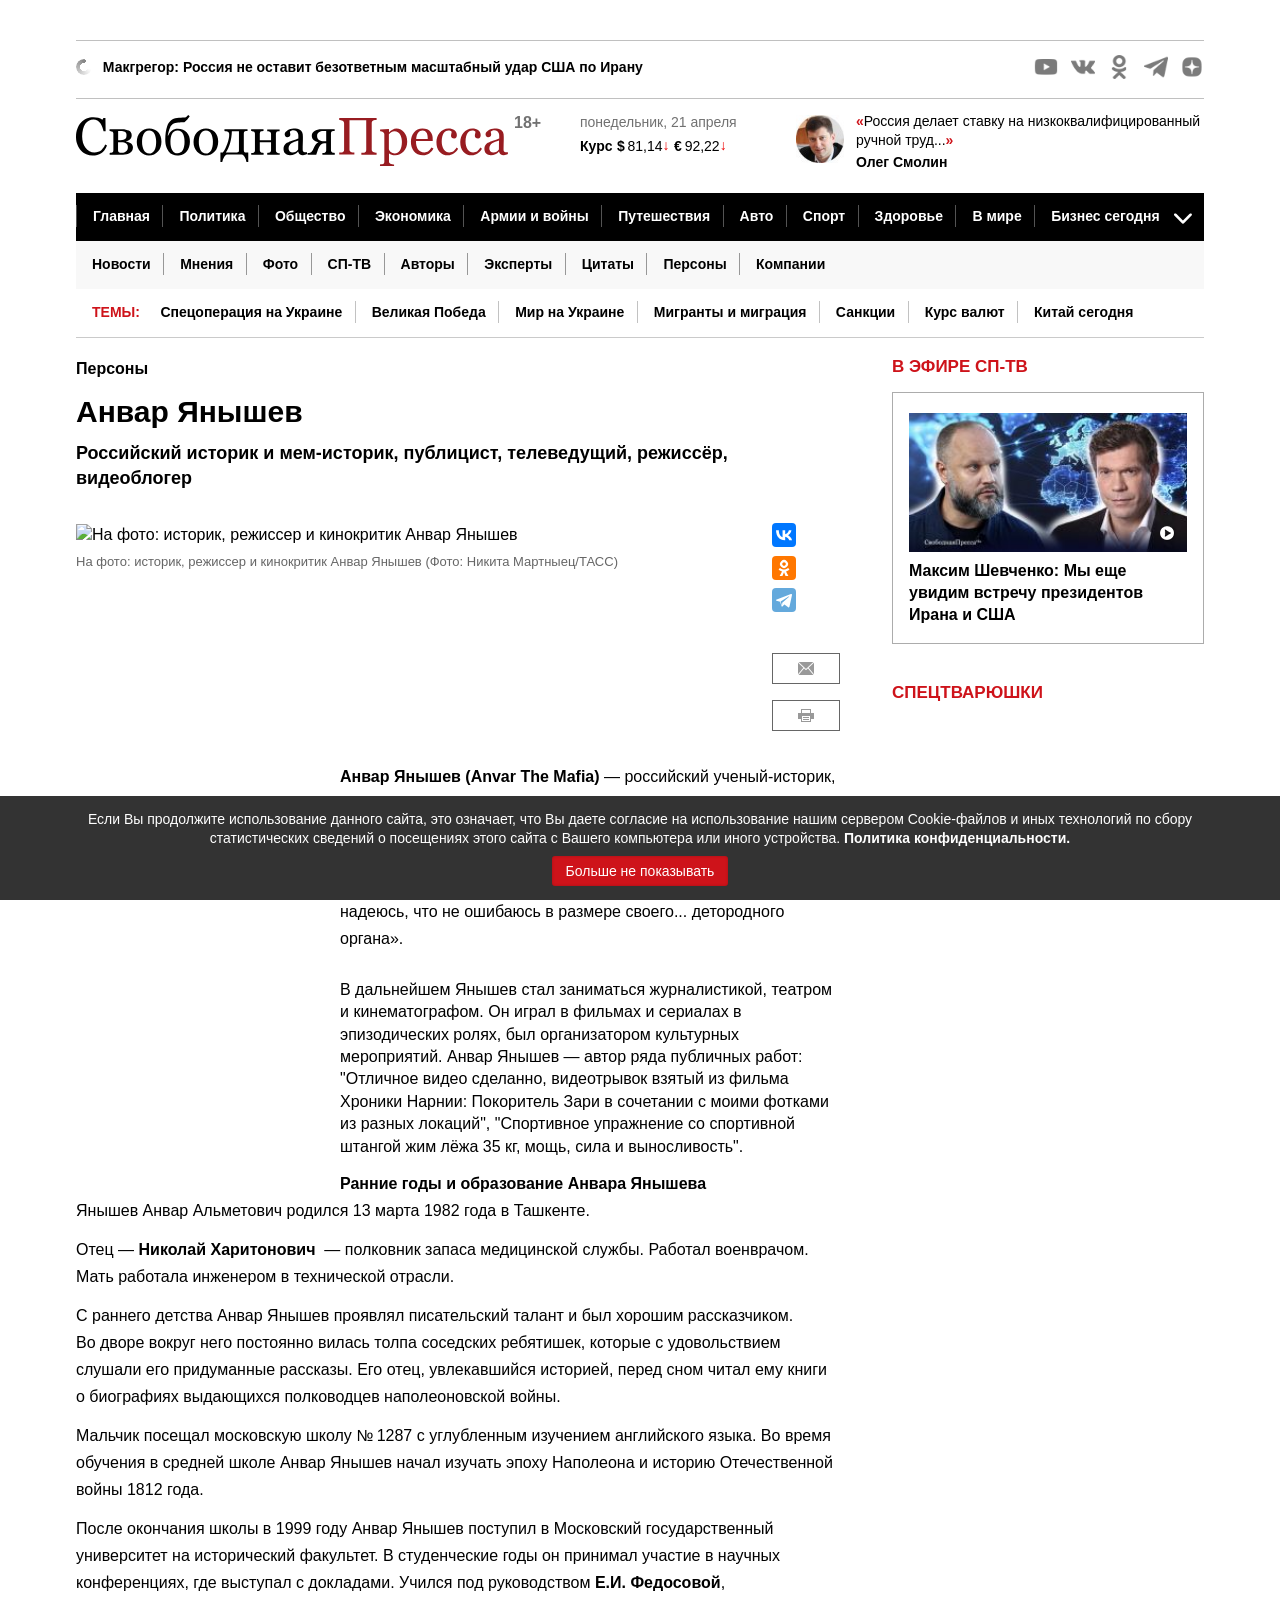
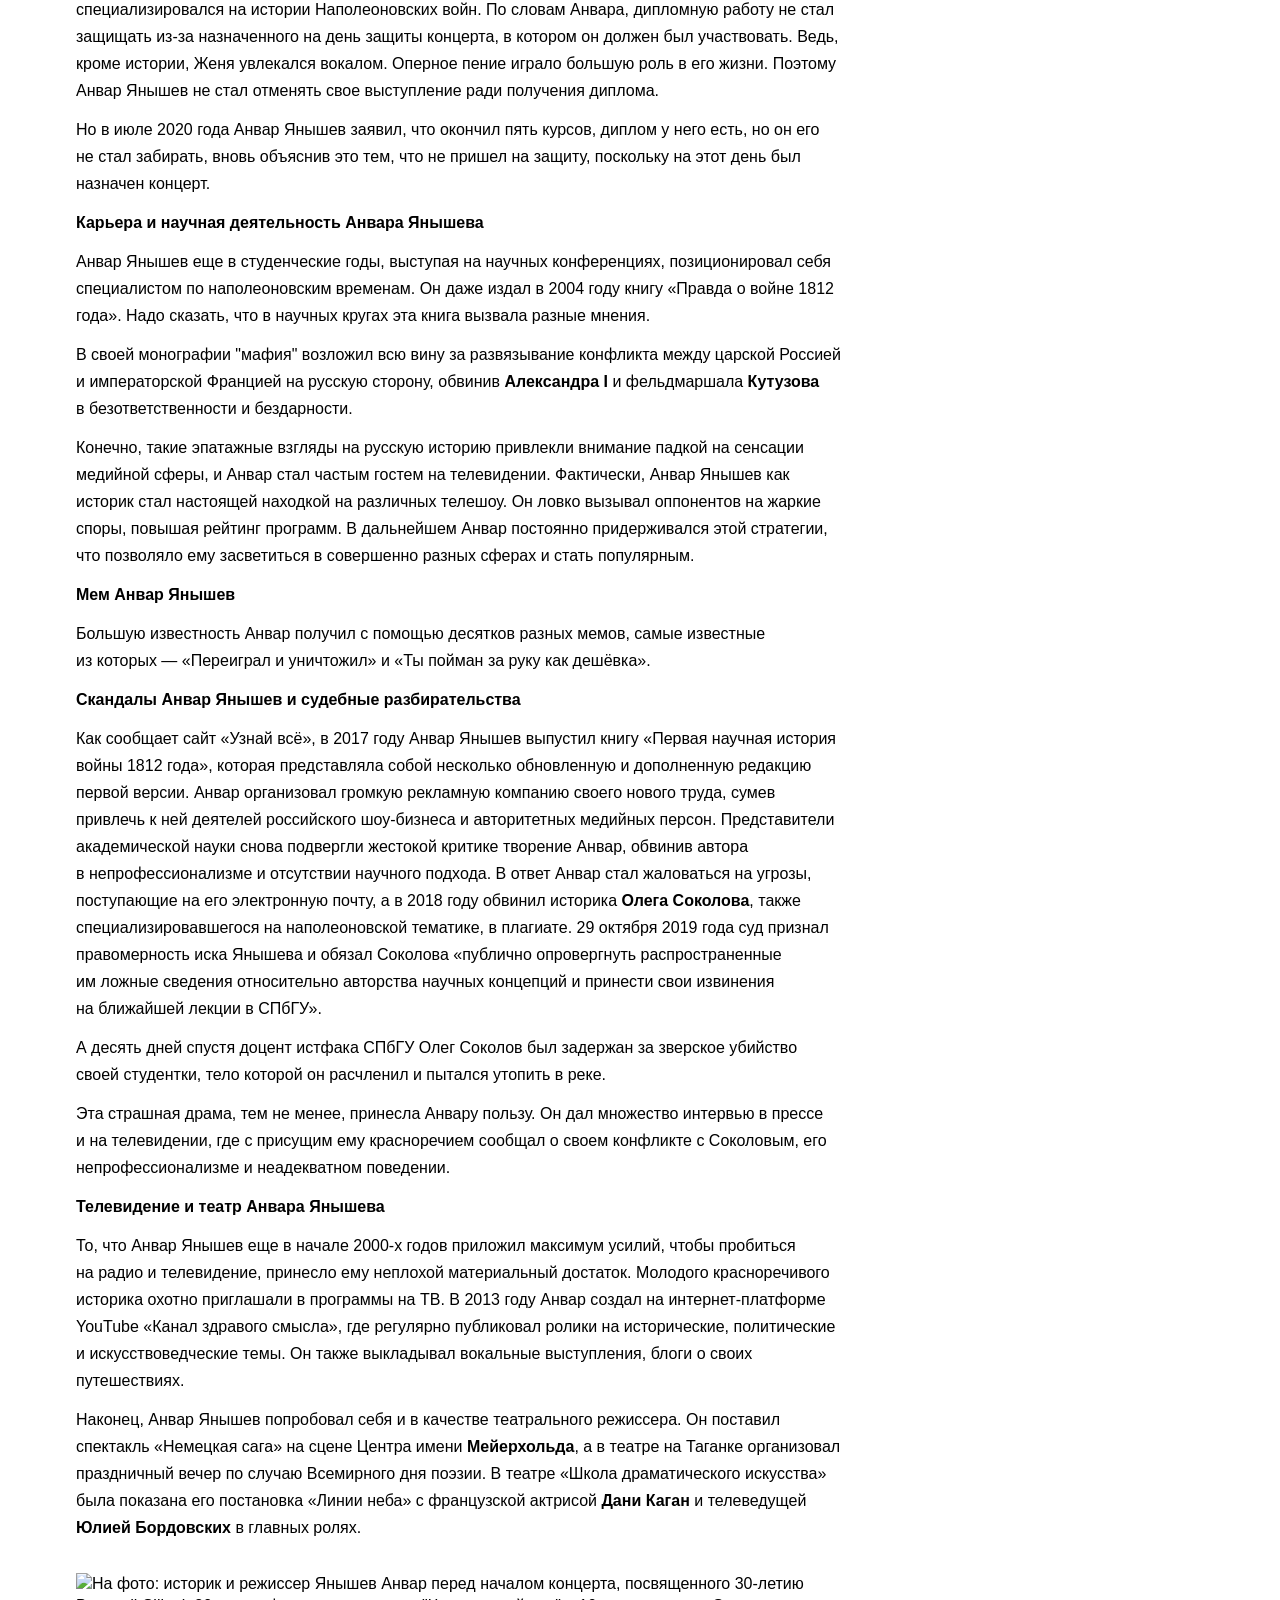
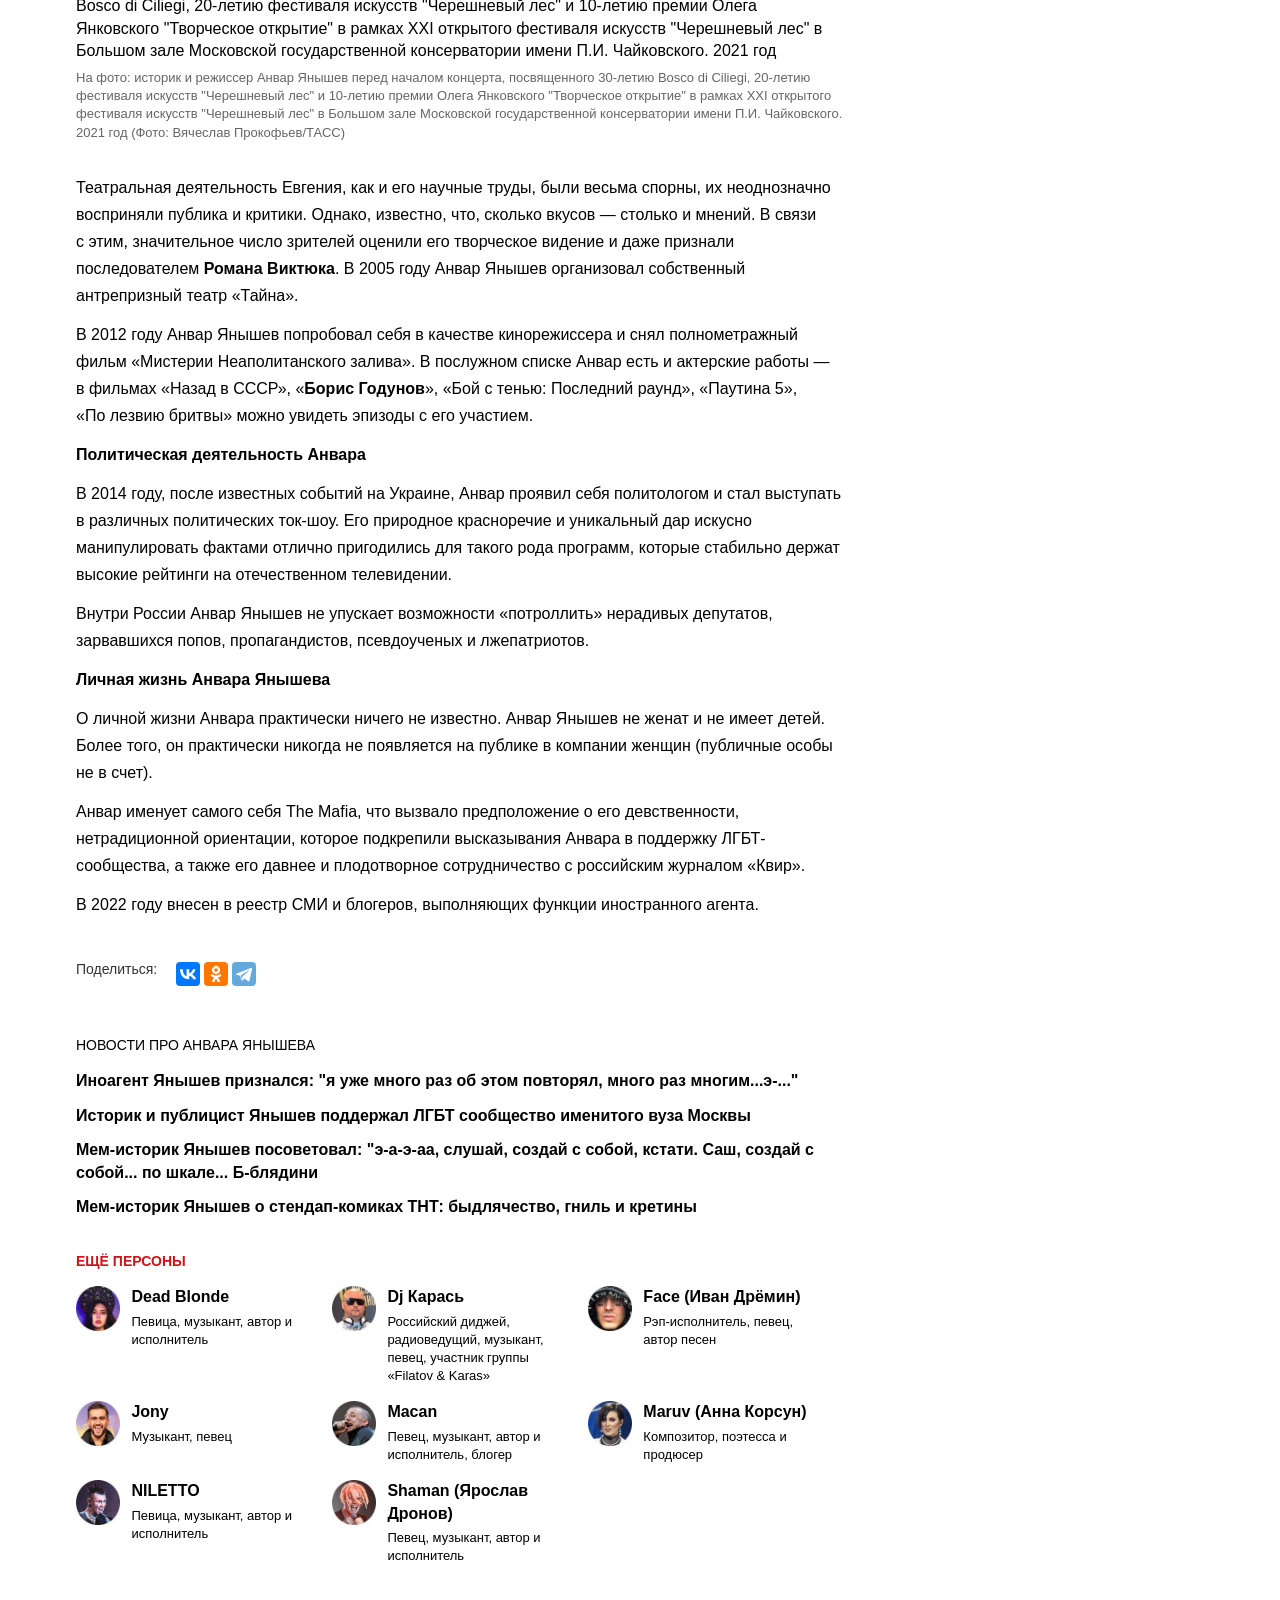
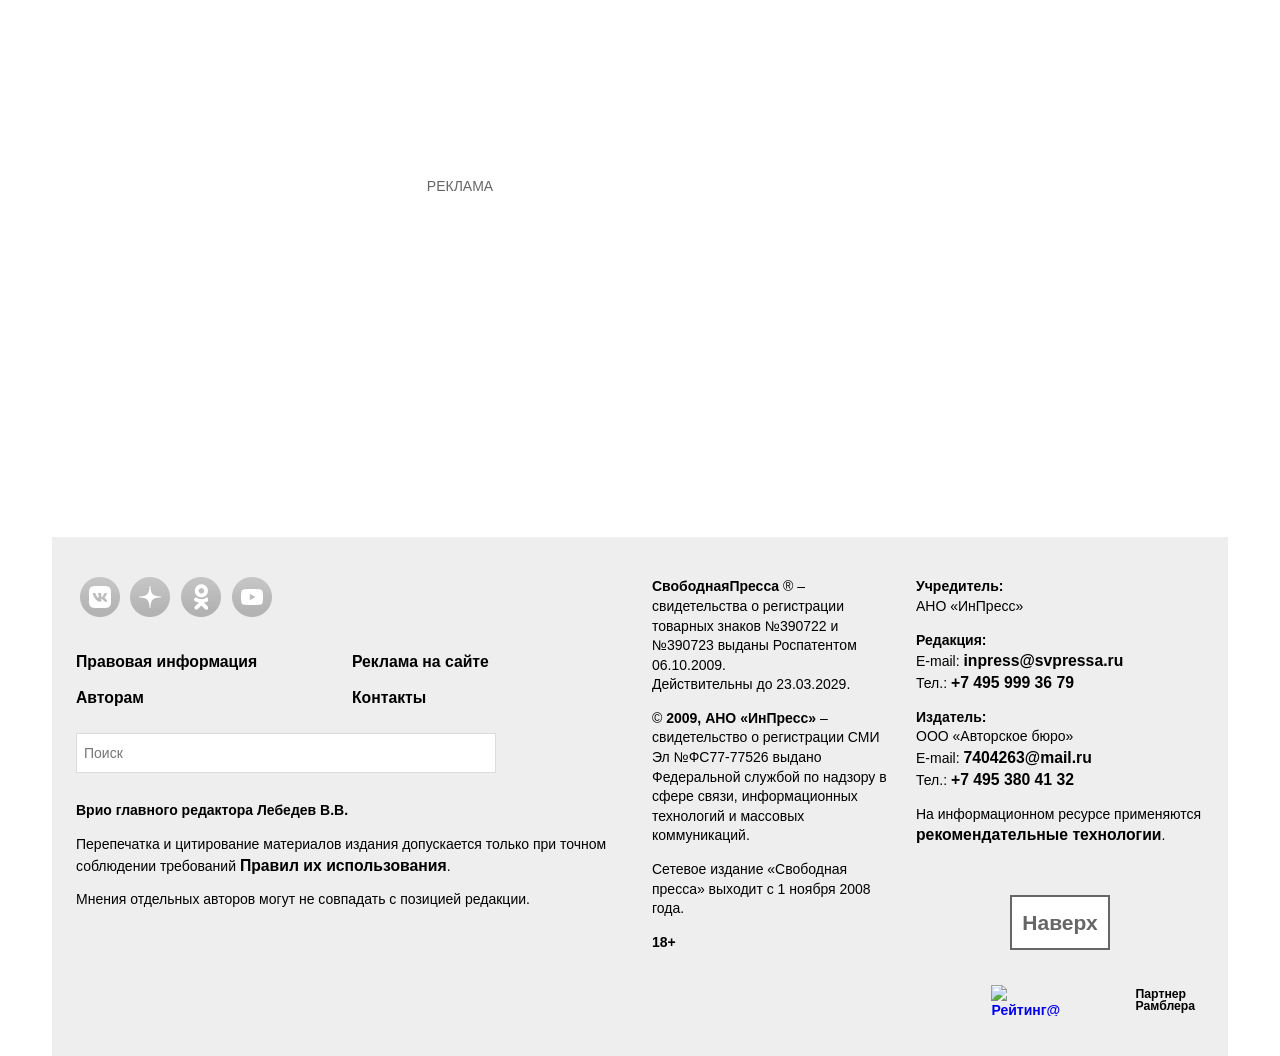
==== my-stile/index.html @ b242d78a "Исправил структуру для GitHub Pages" ====
<!DOCTYPE html>

<html lang="ru">
<head>
    <meta charset="UTF-8">
    <meta name="viewport" content="width=device-width, initial-scale=1.0">
    <meta http-equiv="x-ua-compatible" content="ie=edge">
    <title>Анвар Янышев биография. Биография Анвар Янышев. Личная жизнь Анвар Янышев - Свободная Пресса</title>
    <meta name="viewport" content="width=device-width, initial-scale=1">
    <meta name="description" content="Биография и подробности личной жизни Анвара Янышева">
                    
    
        <meta property="og:url" >
    <meta property="og:title" content="Анвар Янышев биография. Биография Анвар Янышев. Личная жизнь Анвар Янышев - Свободная Пресса">
    <meta property="og:description" content="Биография и подробности личной жизни Анвара Янышева">
    <meta property="og:type" content="article">
    <meta property="og:image" content="https://svpressa.ru/p/persons/3608/l-3608.jpg">
    <meta name="twitter:card" content="summary_large_image">
    <meta name="twitter:site" content="@svpressa">
    <meta name="twitter:creator" content="@svpressa">
    <meta name="twitter:title" content="Анвар Янышев биография. Биография Анвара Янышева. Личная жизнь Анвар Янышев - Свободная Пресса">
    <meta name="twitter:description" content="Биография и подробности личной жизни Анвара Янышева">
    <meta name="twitter:image" content="https://svpressa.ru/p/persons/3608/l-3608.jpg">
        
    
    <link rel="stylesheet" href="css/styles.css">
    <!--[if lt IE 9]><script src="/js/html5support.js"></script><![endif]-->


    
    
    


        <script type="text/javascript" async="" charset="utf-8" src="https://site.yandex.net/v2.0/js/all.js"></script><script async="" src="https://connect.facebook.net/en_US/fbevents.js"></script><script async="" src="https://mc.yandex.ru/metrika/tag.js"></script><script async="" src="https://abt.s3.yandex.net/expjs/latest/exp.js"></script><script async="" src="https://image.sendsay.ru/app/js/sdk/sdk.min.js" id="sendsay-sdk-script" data-account-id="svpressa" data-site-id="pl43589"></script><script type="text/javascript" async="" src="https://st.top100.ru/top100/top100.js"></script><script type="text/javascript" async="" id="topmailru-code" src="https://top-fwz1.mail.ru/js/code.js"></script><script type="text/javascript" async="" src="//smi2.ru/data/js/91655.js" charset="utf-8"></script><script type="text/javascript" async="" src="//smi2.ru/data/js/92809.js" charset="utf-8"></script><script type="application/ld+json">
        {
          "@context": "https://schema.org/",
          "@type": "BreadcrumbList",
          "itemListElement": [{
            "@type": "ListItem",
            "position": 1,
            "name": "Главная",
            "item": "https://svpressa.ru/"
          },
                    
          {
            "@type": "ListItem",
            "position": 2,
            "name": "Анвар Янышев"
          }
          ]
        }
    </script>
    


    


    

    <script src="/js/picturefill.min.js?v=1463063015000" async=""></script>

    

    
    
    <script async="" type="text/javascript" src="//s.luxcdn.com/t/229664/360_light.js"></script>
    


    
        <!-- Global site tag (gtag.js) - Google Analytics -->
    <script async="" src="https://www.googletagmanager.com/gtag/js?id=UA-9256173-1"></script>
    <script>
      window.dataLayer = window.dataLayer || [];
      function gtag(){dataLayer.push(arguments);}
      gtag('js', new Date());
      gtag('config', 'UA-9256173-1');
    </script>
    


    
 <!-- Google tag (gtag.js) -->
<script async="" src="https://www.googletagmanager.com/gtag/js?id=G-LMBRBRHVH6"></script>
<script>
window.dataLayer = window.dataLayer || [];
function gtag(){dataLayer.push(arguments);}
gtag('js', new Date());
gtag('config', 'G-LMBRBRHVH6');
</script>
    



    
            <meta property="relap:article" content="false">
        

    
    
    <link rel="icon" type="image/png" href="/favicon-16x16.png?v=1471426270000" sizes="16x16">
    <link rel="icon" type="image/png" href="/favicon-32x32.png?v=1471426270000" sizes="32x32">
    <link rel="icon" type="image/png" href="/favicon-96x96.png?v=1471426270000" sizes="96x96">






<style>
@media (max-width: 480px) {

#adfox_154334798986441917 {
    display:block;
clear:both;
    padding-top:1em;
}

#yandex-vh {
    height:250px;
}

/*#adfox_149382238558383135,*/
#adfox_166074206548625200 {
    height:120px;
}

#adfox_157321318210373358 {
    height:300px;
}

#adfox_150347518061173214 {
    height:350px;
}

#adfox_152483132227926856 {
    height:350px;
}

#adfox_152112464784545018 {
    height:480px;
}


#adfox_152967455873041513 {
    height:750px;
}

#adfox_149805505100184850 {
    height:600px;
}

#adfox_158576435130642108,
#adfox_158652806112888988,
#adfox_158944708604245095 {
    height:120px;
}

#adfox_149684398997947462,
#adfox_1481729649585323 {
    height:400px;
    width:250px;
}

#adfox_166074206548625200,
/*#adfox_149382238558383135,*/
#adfox_152483132227926856,
#adfox_150347518061173214,
#adfox_152112464784545018,
#adfox_157321318210373358,
#adfox_152967455873041513,
#adfox_149805505100184850,
#adfox_158576435130642108,
#adfox_158652806112888988,
#adfox_158944708604245095,
#adfox_149684398997947462,
#adfox_1481729649585323
{
    display:block;
    background-color: #fff;
    padding:0;
    position: relative;
}

/*#adfox_166074206548625200::before,*/
/*#adfox_149382238558383135::before,*/
#adfox_152483132227926856::before,
#adfox_150347518061173214::before,
#adfox_152112464784545018::before,
#adfox_157321318210373358::before,
#adfox_152967455873041513::before,
#adfox_149805505100184850::before,
/*#adfox_158576435130642108::before,*/
/*#adfox_158652806112888988::before,*/
/*#adfox_158944708604245095::before,*/
#adfox_149684398997947462::before,
#adfox_1481729649585323::before
{
    content: "РЕКЛАМА";
    color:#666;
    font-size:14px;
    font-weight: normal;
    left: 50%;
    position: absolute;
    top: 50%;
    transform: translate(-50%, -50%);
    text-align: center;
    z-index:0;
}

}


@media (min-width: 481px) {

    #yandex-vh {
    height:450px;
}

#adfox_1481729326681014,
#adfox_158531307548162957  {
    width:300px;
    height:300px;
}

#adfox_150347518061173214 {
    height:450px;
}

#adfox_152112464784545018 {
    height:480px;
}



#adfox_157321318210373358 {
    height:340px;
}

/*
#adfox_1482230651395507 {
    height:200px;
}
*/
/*
#adfox_1481729254647214 {
    height:90px;
    width:728px;
}
*/

#adfox_1481729521474783,
#adfox_149684398997947462,
#adfox_1481729649585323 {
    height:400px;
    width:240px;
}


#adfox_1481729389686235 {
    width:300px;
    height:600px;
}

#adfox_152967466817766424 {
    height:300px;
}

#adfox_151671785189981641 {
    height:140px;
}

#adfox_166074199840271027 {
        height:120px;
}

#adfox_166074199840271027,
#adfox_150347518061173214,
#adfox_152112464784545018,
#adfox_157321318210373358,
/*#adfox_1482230651395507,*/
/*#adfox_1481729254647214,*/
/*#adfox_1481729521474783,*/
#adfox_152967466817766424,
/*#adfox_1481729389686235,*/
#adfox_1481729326681014,
#adfox_158531307548162957,
#adfox_149684398997947462,
#adfox_1481729649585323,
#adfox_151671785189981641 {
    display:block;
    background-color: #fff;
    padding:0;
    position: relative;
}

/*#adfox_166074199840271027::before,*/
#adfox_150347518061173214::before,
#adfox_152112464784545018::before,
#adfox_157321318210373358::before,
/*#adfox_1482230651395507::before,*/
/*#adfox_1481729254647214::before,*/
/*#adfox_1481729521474783::before,*/
#adfox_152967466817766424::before,
/*#adfox_1481729389686235::before,*/
#adfox_1481729326681014::before,
#adfox_158531307548162957::before,
#adfox_149684398997947462::before,
/*#adfox_151671785189981641::before,*/
#adfox_1481729649585323::before
 {
    content: "РЕКЛАМА";
    color:#666;
    font-size:14px;
    font-weight: normal;
    left: 50%;
    position: absolute;
    top: 50%;
    transform: translate(-50%, -50%);
    text-align: center;
    z-index:0;
}

/*
#adfox_1482230651395507::before {
    top: 11%;
}
*/

    #adfox_15132575496764270_149097,
    #adfox_15132575496764270_149068 {

    }

}


div.sendsay-checkbox {
margin-bottom: -1.75em;
}

div.sendsay-checkbox label {
font-size: 12px;
color:#666;
}

div.sendsay-image {
max-width:44px;
position:absolute;
}

div.sendsay-image + div.sendsay-text {
height: 4em;
padding-top: 1em;
}

div.sendsay-popup {
width:auto !important;
}

</style>


<script type="text/javascript" async="" src="https://vk.com/js/api/openapi.js?168"></script><style type="text/css">.ya-share2,.ya-share2 *{line-height:normal}.ya-share2 :link:hover,.ya-share2 :visited:hover{color:#000 !important}.ya-share2 input{color:inherit;font:inherit;margin:0;line-height:normal}.ya-share2__messenger-frame{display:none}.ya-share2__container.ya-share2__container_color-scheme_blackwhite .ya-share2__badge,.ya-share2__container.ya-share2__container_color-scheme_blackwhite .ya-share2__mobile-popup-badge{background-color:#000}.ya-share2__container.ya-share2__container_color-scheme_whiteblack .ya-share2__badge,.ya-share2__container.ya-share2__container_color-scheme_whiteblack .ya-share2__mobile-popup-badge{background-color:#fff}.ya-share2__container.ya-share2__container_color-scheme_whiteblack .ya-share2__popup-body .ya-share2__mobile-popup-badge{background-color:#f2f2f2}.ya-share2__container_shape_round .ya-share2__badge{border-radius:50px}.ya-share2__container_shape_round .ya-share2__icon{background-position:center}.ya-share2__container_size_l{font-size:20px}.ya-share2__container_size_l .ya-share2__badge .ya-share2__icon{height:48px;width:48px;background-size:48px 48px}.ya-share2__container_shape_round.ya-share2__container_size_l .ya-share2__badge .ya-share2__icon:not(.ya-share2__icon_messenger-contact):not(.ya-share2__icon_more):not(.ya-share2__icon_copy){background-size:40px 40px}.ya-share2__container_size_l .ya-share2__item_copy .ya-share2__icon_copy,.ya-share2__container_size_l .ya-share2__item_more .ya-share2__icon_more{background-size:32px 32px}.ya-share2__container_size_l .ya-share2__title{line-height:48px}.ya-share2__container_size_l .ya-share2__badge + .ya-share2__title{margin-left:16px}.ya-share2__container_size_l .ya-share2__popup:not(.ya-share2__popup_mobile){border-radius:16px;box-shadow:0 16px 48px rgba(0,0,0,0.18),0 0 8px rgba(0,0,0,0.1)}.ya-share2__container_size_l .ya-share2__popup:not(.ya-share2__popup_mobile) .ya-share2__item,.ya-share2__container_size_l.ya-share2__container_as-popup .ya-share2__item{padding:2px 16px}.ya-share2__container_size_l .ya-share2__popup:not(.ya-share2__popup_mobile) > :first-child:not(:empty),.ya-share2__container_size_l.ya-share2__container_as-popup > :first-child:not(:empty),.ya-share2__container_size_l .ya-share2__popup:not(.ya-share2__popup_mobile) > :first-child:empty + :last-child:not(:empty):not(.ya-share2__copied-tooltip),.ya-share2__container_size_l.ya-share2__container_as-popup > :first-child:empty + :last-child:not(:empty):not(.ya-share2__copied-tooltip){padding-top:8px}.ya-share2__container_size_l .ya-share2__popup:not(.ya-share2__popup_mobile) > :last-child:not(:empty):not(.ya-share2__copied-tooltip),.ya-share2__container_size_l.ya-share2__container_as-popup > :last-child:not(:empty):not(.ya-share2__copied-tooltip){padding-bottom:8px}.ya-share2__container_size_l .ya-share2__popup_direction_bottom{top:56px}.ya-share2__container_size_l .ya-share2__popup_direction_top{bottom:56px}.ya-share2__container_size_l.ya-share2__container_alone .ya-share2__popup_direction_bottom,.ya-share2__container_size_l .ya-share2__item_more.ya-share2__item_has-pretty-view .ya-share2__popup_direction_bottom{top:72px}.ya-share2__container_size_l.ya-share2__container_alone .ya-share2__popup_direction_top,.ya-share2__container_size_l .ya-share2__item_more.ya-share2__item_has-pretty-view .ya-share2__popup_direction_top{bottom:72px}.ya-share2__container_size_l .ya-share2__item_more.ya-share2__item_has-pretty-view .ya-share2__link_more{padding:8px 32px 8px 16px;font-size:22px}.ya-share2__container_size_l .ya-share2__item_more.ya-share2__item_has-pretty-view .ya-share2__link_more.ya-share2__link_more-button-type_short{padding:8px;border:none;background:rgba(0,0,0,0.07)}.ya-share2__container_size_l .ya-share2__item_more.ya-share2__item_has-pretty-view .ya-share2__link_more .ya-share2__title{margin-left:6px}.ya-share2__container_size_l .ya-share2__messenger-contacts{margin-bottom:12px}.ya-share2__container_size_l .ya-share2__messenger-contacts::before{width:16px;height:16px;bottom:-7px;left:32px}.ya-share2__container_size_m{font-size:13px}.ya-share2__container_size_m .ya-share2__badge .ya-share2__icon{height:24px;width:24px;background-size:24px 24px}.ya-share2__container_shape_round.ya-share2__container_size_m .ya-share2__badge .ya-share2__icon:not(.ya-share2__icon_messenger-contact):not(.ya-share2__icon_more):not(.ya-share2__icon_copy){background-size:20px 20px}.ya-share2__container_size_m .ya-share2__item_copy .ya-share2__icon_copy,.ya-share2__container_size_m .ya-share2__item_more .ya-share2__icon_more{background-size:16px 16px}.ya-share2__container_size_m .ya-share2__title{line-height:24px}.ya-share2__container_size_m .ya-share2__badge + .ya-share2__title{margin-left:10px}.ya-share2__container_size_m .ya-share2__popup:not(.ya-share2__popup_mobile){border-radius:8px;box-shadow:0 8px 24px rgba(0,0,0,0.18),0 0 4px rgba(0,0,0,0.1)}.ya-share2__container_size_m .ya-share2__popup:not(.ya-share2__popup_mobile) .ya-share2__item,.ya-share2__container_size_m.ya-share2__container_as-popup .ya-share2__item{padding:2px 8px}.ya-share2__container_size_m .ya-share2__popup:not(.ya-share2__popup_mobile) > :first-child:not(:empty),.ya-share2__container_size_m.ya-share2__container_as-popup > :first-child:not(:empty),.ya-share2__container_size_m .ya-share2__popup:not(.ya-share2__popup_mobile) > :first-child:empty + :last-child:not(:empty):not(.ya-share2__copied-tooltip),.ya-share2__container_size_m.ya-share2__container_as-popup > :first-child:empty + :last-child:not(:empty):not(.ya-share2__copied-tooltip){padding-top:8px}.ya-share2__container_size_m .ya-share2__popup:not(.ya-share2__popup_mobile) > :last-child:not(:empty):not(.ya-share2__copied-tooltip),.ya-share2__container_size_m.ya-share2__container_as-popup > :last-child:not(:empty):not(.ya-share2__copied-tooltip){padding-bottom:8px}.ya-share2__container_size_m .ya-share2__popup_direction_bottom{top:28px}.ya-share2__container_size_m .ya-share2__popup_direction_top{bottom:28px}.ya-share2__container_size_m.ya-share2__container_alone .ya-share2__popup_direction_bottom,.ya-share2__container_size_m .ya-share2__item_more.ya-share2__item_has-pretty-view .ya-share2__popup_direction_bottom{top:36px}.ya-share2__container_size_m.ya-share2__container_alone .ya-share2__popup_direction_top,.ya-share2__container_size_m .ya-share2__item_more.ya-share2__item_has-pretty-view .ya-share2__popup_direction_top{bottom:36px}.ya-share2__container_size_m .ya-share2__item_more.ya-share2__item_has-pretty-view .ya-share2__link_more{padding:4px 16px 4px 8px;font-size:15px}.ya-share2__container_size_m .ya-share2__item_more.ya-share2__item_has-pretty-view .ya-share2__link_more.ya-share2__link_more-button-type_short{padding:4px;border:none;background:rgba(0,0,0,0.07)}.ya-share2__container_size_m .ya-share2__item_more.ya-share2__item_has-pretty-view .ya-share2__link_more .ya-share2__title{margin-left:2px}.ya-share2__container_size_m .ya-share2__messenger-contacts{margin-bottom:6px}.ya-share2__container_size_m .ya-share2__messenger-contacts::before{width:10px;height:10px;bottom:-4px;left:15px}.ya-share2__container_size_s{font-size:12px}.ya-share2__container_size_s .ya-share2__badge .ya-share2__icon{height:18px;width:18px;background-size:18px 18px}.ya-share2__container_shape_round.ya-share2__container_size_s .ya-share2__badge .ya-share2__icon:not(.ya-share2__icon_messenger-contact):not(.ya-share2__icon_more):not(.ya-share2__icon_copy){background-size:16px 16px}.ya-share2__container_size_s .ya-share2__item_copy .ya-share2__icon_copy,.ya-share2__container_size_s .ya-share2__item_more .ya-share2__icon_more{background-size:12px 12px}.ya-share2__container_size_s .ya-share2__title{line-height:18px}.ya-share2__container_size_s .ya-share2__badge + .ya-share2__title{margin-left:6px}.ya-share2__container_size_s .ya-share2__popup:not(.ya-share2__popup_mobile){border-radius:6px;box-shadow:0 6px 18px rgba(0,0,0,0.18),0 0 3px rgba(0,0,0,0.1)}.ya-share2__container_size_s .ya-share2__popup:not(.ya-share2__popup_mobile) .ya-share2__item,.ya-share2__container_size_s.ya-share2__container_as-popup .ya-share2__item{padding:2px 6px}.ya-share2__container_size_s .ya-share2__popup:not(.ya-share2__popup_mobile) > :first-child:not(:empty),.ya-share2__container_size_s.ya-share2__container_as-popup > :first-child:not(:empty),.ya-share2__container_size_s .ya-share2__popup:not(.ya-share2__popup_mobile) > :first-child:empty + :last-child:not(:empty):not(.ya-share2__copied-tooltip),.ya-share2__container_size_s.ya-share2__container_as-popup > :first-child:empty + :last-child:not(:empty):not(.ya-share2__copied-tooltip){padding-top:6px}.ya-share2__container_size_s .ya-share2__popup:not(.ya-share2__popup_mobile) > :last-child:not(:empty):not(.ya-share2__copied-tooltip),.ya-share2__container_size_s.ya-share2__container_as-popup > :last-child:not(:empty):not(.ya-share2__copied-tooltip){padding-bottom:6px}.ya-share2__container_size_s .ya-share2__popup_direction_bottom{top:21px}.ya-share2__container_size_s .ya-share2__popup_direction_top{bottom:21px}.ya-share2__container_size_s.ya-share2__container_alone .ya-share2__popup_direction_bottom,.ya-share2__container_size_s .ya-share2__item_more.ya-share2__item_has-pretty-view .ya-share2__popup_direction_bottom{top:27px}.ya-share2__container_size_s.ya-share2__container_alone .ya-share2__popup_direction_top,.ya-share2__container_size_s .ya-share2__item_more.ya-share2__item_has-pretty-view .ya-share2__popup_direction_top{bottom:27px}.ya-share2__container_size_s .ya-share2__item_more.ya-share2__item_has-pretty-view .ya-share2__link_more{padding:3px 12px 3px 6px;font-size:14px}.ya-share2__container_size_s .ya-share2__item_more.ya-share2__item_has-pretty-view .ya-share2__link_more.ya-share2__link_more-button-type_short{padding:3px;border:none;background:rgba(0,0,0,0.07)}.ya-share2__container_size_s .ya-share2__item_more.ya-share2__item_has-pretty-view .ya-share2__link_more .ya-share2__title{margin-left:1px}.ya-share2__container_size_s .ya-share2__messenger-contacts{margin-bottom:4.5px}.ya-share2__container_size_s .ya-share2__messenger-contacts::before{width:8px;height:8px;bottom:-3px;left:11px}.ya-share2__container_mobile .ya-share2__icon{background-position:center;background-repeat:no-repeat}.ya-share2__container_mobile.ya-share2__container_size_l .ya-share2__icon{height:56px;width:56px}.ya-share2__container_mobile.ya-share2__container_size_l .ya-share2__title{line-height:56px}.ya-share2__container_mobile.ya-share2__container_size_m .ya-share2__icon{height:32px;width:32px}.ya-share2__container_mobile.ya-share2__container_size_m .ya-share2__title{line-height:32px}.ya-share2__container_mobile.ya-share2__container_size_s .ya-share2__icon{height:24px;width:24px}.ya-share2__container_mobile.ya-share2__container_size_s .ya-share2__title{line-height:24px}.ya-share2__list.ya-share2__list_direction_horizontal{margin-top:-2px}.ya-share2__list.ya-share2__list_direction_horizontal > .ya-share2__item{display:inline-block;vertical-align:top;padding:0;margin:2px 4px 0 0}.ya-share2__list.ya-share2__list_direction_horizontal > .ya-share2__item:last-child{margin-right:0}.ya-share2__list.ya-share2__list_direction_horizontal > .ya-share2__item > .ya-share2__link > .ya-share2__title{display:none}.ya-share2__list.ya-share2__list_direction_vertical > .ya-share2__item{display:block;margin:4px 0}.ya-share2__list.ya-share2__list_direction_vertical > .ya-share2__item:first-child{margin-top:0}.ya-share2__list.ya-share2__list_direction_vertical > .ya-share2__item:last-child{margin-bottom:0}.ya-share2__popup{position:absolute;display:none;z-index:9999;background-color:#fff}.ya-share2__popup_visible{display:block}.ya-share2__popup_direction_auto{visibility:hidden}.ya-share2__popup_direction_bottom,.ya-share2__popup_direction_top{visibility:visible}.ya-share2__popup_list-direction_horizontal{right:0}.ya-share2__popup_list-direction_vertical{left:0}.ya-share2__popup_x-direction_left{right:0;left:auto}.ya-share2__popup_x-direction_right{left:0;right:auto}.ya-share2__popup,.ya-share2__container_as-popup{text-align:left}.ya-share2__popup .ya-share2__list .ya-share2__item,.ya-share2__popup .ya-share2__messenger-contacts-list_desktop .ya-share2__item,.ya-share2__container_as-popup .ya-share2__list .ya-share2__item,.ya-share2__container_as-popup .ya-share2__messenger-contacts-list_desktop .ya-share2__item{margin:0}.ya-share2__popup .ya-share2__list .ya-share2__item:hover,.ya-share2__popup .ya-share2__messenger-contacts-list_desktop .ya-share2__item:hover,.ya-share2__container_as-popup .ya-share2__list .ya-share2__item:hover,.ya-share2__container_as-popup .ya-share2__messenger-contacts-list_desktop .ya-share2__item:hover,.ya-share2__popup .ya-share2__list .ya-share2__item:focus,.ya-share2__popup .ya-share2__messenger-contacts-list_desktop .ya-share2__item:focus,.ya-share2__container_as-popup .ya-share2__list .ya-share2__item:focus,.ya-share2__container_as-popup .ya-share2__messenger-contacts-list_desktop .ya-share2__item:focus{background:rgba(0,0,0,0.03)}.ya-share2__popup .ya-share2__list .ya-share2__item:active,.ya-share2__popup .ya-share2__messenger-contacts-list_desktop .ya-share2__item:active,.ya-share2__container_as-popup .ya-share2__list .ya-share2__item:active,.ya-share2__container_as-popup .ya-share2__messenger-contacts-list_desktop .ya-share2__item:active{background:rgba(0,0,0,0.05)}.ya-share2__popup .ya-share2__list .ya-share2__item:hover,.ya-share2__popup .ya-share2__messenger-contacts-list_desktop .ya-share2__item:hover,.ya-share2__container_as-popup .ya-share2__list .ya-share2__item:hover,.ya-share2__container_as-popup .ya-share2__messenger-contacts-list_desktop .ya-share2__item:hover,.ya-share2__popup .ya-share2__list .ya-share2__item:focus,.ya-share2__popup .ya-share2__messenger-contacts-list_desktop .ya-share2__item:focus,.ya-share2__container_as-popup .ya-share2__list .ya-share2__item:focus,.ya-share2__container_as-popup .ya-share2__messenger-contacts-list_desktop .ya-share2__item:focus,.ya-share2__popup .ya-share2__list .ya-share2__item:active,.ya-share2__popup .ya-share2__messenger-contacts-list_desktop .ya-share2__item:active,.ya-share2__container_as-popup .ya-share2__list .ya-share2__item:active,.ya-share2__container_as-popup .ya-share2__messenger-contacts-list_desktop .ya-share2__item:active{opacity:1}.ya-share2__container_color-scheme_whiteblack.ya-share2__popup .ya-share2__list .ya-share2__item:hover .ya-share2__badge,.ya-share2__container_color-scheme_whiteblack.ya-share2__popup .ya-share2__messenger-contacts-list_desktop .ya-share2__item:hover .ya-share2__badge,.ya-share2__container_color-scheme_whiteblack.ya-share2__container_as-popup .ya-share2__list .ya-share2__item:hover .ya-share2__badge,.ya-share2__container_color-scheme_whiteblack.ya-share2__container_as-popup .ya-share2__messenger-contacts-list_desktop .ya-share2__item:hover .ya-share2__badge,.ya-share2__container_color-scheme_whiteblack.ya-share2__popup .ya-share2__list .ya-share2__item:focus .ya-share2__badge,.ya-share2__container_color-scheme_whiteblack.ya-share2__popup .ya-share2__messenger-contacts-list_desktop .ya-share2__item:focus .ya-share2__badge,.ya-share2__container_color-scheme_whiteblack.ya-share2__container_as-popup .ya-share2__list .ya-share2__item:focus .ya-share2__badge,.ya-share2__container_color-scheme_whiteblack.ya-share2__container_as-popup .ya-share2__messenger-contacts-list_desktop .ya-share2__item:focus .ya-share2__badge,.ya-share2__container_color-scheme_whiteblack.ya-share2__popup .ya-share2__list .ya-share2__item:active .ya-share2__badge,.ya-share2__container_color-scheme_whiteblack.ya-share2__popup .ya-share2__messenger-contacts-list_desktop .ya-share2__item:active .ya-share2__badge,.ya-share2__container_color-scheme_whiteblack.ya-share2__container_as-popup .ya-share2__list .ya-share2__item:active .ya-share2__badge,.ya-share2__container_color-scheme_whiteblack.ya-share2__container_as-popup .ya-share2__messenger-contacts-list_desktop .ya-share2__item:active .ya-share2__badge,.ya-share2__container_color-scheme_normal.ya-share2__popup .ya-share2__list .ya-share2__item:hover.ya-share2__item_copy .ya-share2__badge,.ya-share2__container_color-scheme_normal.ya-share2__popup .ya-share2__messenger-contacts-list_desktop .ya-share2__item:hover.ya-share2__item_copy .ya-share2__badge,.ya-share2__container_color-scheme_normal.ya-share2__container_as-popup .ya-share2__list .ya-share2__item:hover.ya-share2__item_copy .ya-share2__badge,.ya-share2__container_color-scheme_normal.ya-share2__container_as-popup .ya-share2__messenger-contacts-list_desktop .ya-share2__item:hover.ya-share2__item_copy .ya-share2__badge,.ya-share2__container_color-scheme_normal.ya-share2__popup .ya-share2__list .ya-share2__item:focus.ya-share2__item_copy .ya-share2__badge,.ya-share2__container_color-scheme_normal.ya-share2__popup .ya-share2__messenger-contacts-list_desktop .ya-share2__item:focus.ya-share2__item_copy .ya-share2__badge,.ya-share2__container_color-scheme_normal.ya-share2__container_as-popup .ya-share2__list .ya-share2__item:focus.ya-share2__item_copy .ya-share2__badge,.ya-share2__container_color-scheme_normal.ya-share2__container_as-popup .ya-share2__messenger-contacts-list_desktop .ya-share2__item:focus.ya-share2__item_copy .ya-share2__badge,.ya-share2__container_color-scheme_normal.ya-share2__popup .ya-share2__list .ya-share2__item:active.ya-share2__item_copy .ya-share2__badge,.ya-share2__container_color-scheme_normal.ya-share2__popup .ya-share2__messenger-contacts-list_desktop .ya-share2__item:active.ya-share2__item_copy .ya-share2__badge,.ya-share2__container_color-scheme_normal.ya-share2__container_as-popup .ya-share2__list .ya-share2__item:active.ya-share2__item_copy .ya-share2__badge,.ya-share2__container_color-scheme_normal.ya-share2__container_as-popup .ya-share2__messenger-contacts-list_desktop .ya-share2__item:active.ya-share2__item_copy .ya-share2__badge{background:transparent}.ya-share2__container .ya-share2__messenger-contacts_desktop{background-color:#f5f5f5;position:relative}.ya-share2__container .ya-share2__messenger-contacts_desktop:empty{display:none}.ya-share2__container .ya-share2__messenger-contacts_desktop::before{content:'';transform:rotate(45deg);position:absolute;background-color:#f5f5f5}.ya-share2__container .ya-share2__messenger-contacts_desktop .ya-share2__messenger-contacts-list{margin:0;padding-left:0}.ya-share2__container .ya-share2__messenger-contacts_desktop .ya-share2__item{display:block}.ya-share2__container .ya-share2__messenger-contacts_desktop .ya-share2__badge{background:none}.ya-share2__container .ya-share2__messenger-contacts_desktop .ya-share2__icon{border-radius:50px}.ya-share2__container .ya-share2__messenger-contacts_desktop + .ya-share2__list{display:block}.ya-share2__container.ya-share2__container_mobile .ya-share2__scroll-hider{height:97px;overflow:hidden;padding-bottom:16px}.ya-share2__container.ya-share2__container_mobile .ya-share2__scroll-hider .ya-share2__messenger-contacts_mobile{overflow-x:scroll}.ya-share2__container.ya-share2__container_mobile .ya-share2__scroll-hider .ya-share2__messenger-contacts_mobile:empty{display:none}.ya-share2__container.ya-share2__container_mobile .ya-share2__scroll-hider .ya-share2__messenger-contacts_mobile .ya-share2__messenger-contacts-list{white-space:nowrap;height:97px}.ya-share2__container.ya-share2__container_mobile .ya-share2__scroll-hider + .ya-share2__header{border-top:1px solid rgba(0,0,0,0.1)}.ya-share2__container.ya-share2__container_mobile .ya-share2__scroll-hider ~ .ya-share2__scroll-hider .ya-share2__popup-tile-wrapper{overflow-x:scroll}.ya-share2__container.ya-share2__container_mobile .ya-share2__scroll-hider ~ .ya-share2__scroll-hider .ya-share2__popup-tile-wrapper .ya-share2__popup-tile{white-space:nowrap;height:97px}.ya-share2__container.ya-share2__container_mobile .ya-share2__scroll-hider .ya-share2__mobile-popup-badge{width:56px;height:56px;border-radius:28px}.ya-share2__container.ya-share2__container_mobile .ya-share2__scroll-hider .ya-share2__messenger-contacts-list .ya-share2__mobile-popup-badge{background:none}.ya-share2__container.ya-share2__container_mobile .ya-share2__scroll-hider .ya-share2__item{width:23%}@media (min-width:460px){.ya-share2__container.ya-share2__container_mobile .ya-share2__scroll-hider .ya-share2__item{width:18.6%}}@media (min-width:600px){.ya-share2__container.ya-share2__container_mobile .ya-share2__scroll-hider .ya-share2__item{width:15.6%}}.ya-share2__popup.ya-share2__popup_mobile.ya-share2__popup_visible{position:fixed;top:0;right:0;bottom:0;left:0;margin:0;padding:0;border:0;background:transparent;color:rgba(0,0,0,0.8)}.ya-share2__popup.ya-share2__popup_mobile.ya-share2__popup_visible .ya-share2__popup-overlay{position:absolute;z-index:1;top:0;left:0;width:100%;height:100%;background-color:rgba(0,0,0,0.3);animation:overlayAppearance .2s cubic-bezier(.42,0,1,1) forwards}.ya-share2__popup.ya-share2__popup_mobile.ya-share2__popup_visible .ya-share2__popup-content{display:flex;position:absolute;padding:0;z-index:2;bottom:0;box-sizing:border-box;flex-direction:column;width:100%;max-height:70%;animation:popupAppearance .2s forwards}.ya-share2__popup-content .ya-share2__popup-header{display:flex;align-items:center;min-height:40px;padding:14px 12px 14px 16px;border-bottom:1px solid rgba(0,0,0,0.1);border-radius:16px 16px 0 0;background-color:#fff}.ya-share2__popup-content .ya-share2__popup-header .ya-share2__og-image,.ya-share2__popup-content .ya-share2__popup-header .ya-share2__icon_og-image-stub,.ya-share2__popup-content .ya-share2__popup-header .ya-share2__icon_closing-cross{flex-shrink:0}.ya-share2__popup-content .ya-share2__popup-header .ya-share2__popup-description{flex:1;hyphens:auto;align-self:center;display:-webkit-box;max-height:34px;margin:0 8px 0 14px;overflow:hidden;font-size:15px;line-height:17px;text-overflow:ellipsis;word-break:break-word;-webkit-line-clamp:2;-webkit-box-orient:vertical}.ya-share2__popup-content .ya-share2__popup-body{overflow:auto;background-color:#fff}.ya-share2__popup-content .ya-share2__popup-body .ya-share2__header{font-weight:500;font-size:18px;line-height:20px;padding:18px 16px 0;margin:0}.ya-share2__popup-content .ya-share2__messenger-contacts-list,.ya-share2__popup-content .ya-share2__popup-tile{padding:20px 12px 0;margin:0}.ya-share2__popup-content .ya-share2__messenger-contacts-list .ya-share2__item,.ya-share2__popup-content .ya-share2__popup-tile .ya-share2__item{width:25%;padding:0;margin:0 0 20px}@media (min-width:460px){.ya-share2__popup-content .ya-share2__messenger-contacts-list .ya-share2__item,.ya-share2__popup-content .ya-share2__popup-tile .ya-share2__item{width:20%}}@media (min-width:600px){.ya-share2__popup-content .ya-share2__messenger-contacts-list .ya-share2__item,.ya-share2__popup-content .ya-share2__popup-tile .ya-share2__item{width:16.66%}}.ya-share2__popup-content .ya-share2__messenger-contacts-list .ya-share2__item .ya-share2__link,.ya-share2__popup-content .ya-share2__popup-tile .ya-share2__item .ya-share2__link{width:100%;height:100%;color:rgba(0,0,0,0.8)}.ya-share2__popup-content .ya-share2__messenger-contacts-list .ya-share2__item .ya-share2__native-share-fake-link,.ya-share2__popup-content .ya-share2__popup-tile .ya-share2__item .ya-share2__native-share-fake-link{display:inline-block;width:100%;height:100%}.ya-share2__popup-content .ya-share2__messenger-contacts-list .ya-share2__mobile-popup-badge,.ya-share2__popup-content .ya-share2__popup-tile .ya-share2__mobile-popup-badge{display:block;width:52px;height:52px;margin:0 auto;border-radius:26px}.ya-share2__popup-content .ya-share2__messenger-contacts-list .ya-share2__mobile-popup-badge .ya-share2__icon,.ya-share2__popup-content .ya-share2__popup-tile .ya-share2__mobile-popup-badge .ya-share2__icon{width:100%;height:100%;background-size:32px;background-clip:content-box}.ya-share2__popup-content .ya-share2__messenger-contacts-list .ya-share2__mobile-popup-badge .ya-share2__icon_messenger-contact,.ya-share2__popup-content .ya-share2__popup-tile .ya-share2__mobile-popup-badge .ya-share2__icon_messenger-contact{background-size:56px;border-radius:50%}.ya-share2__popup-content .ya-share2__messenger-contacts-list .ya-share2__mobile-popup-service-title,.ya-share2__popup-content .ya-share2__popup-tile .ya-share2__mobile-popup-service-title{max-height:15px;margin-top:10px;padding:0 4px;overflow:hidden;font-size:13px;line-height:15px;text-align:center;text-overflow:ellipsis}.ya-share2__popup-content .ya-share2__icon{background-size:auto}.ya-share2__popup-content .ya-share2__icon.ya-share2__og-image,.ya-share2__popup-content .ya-share2__icon.ya-share2__icon_og-image-stub{box-sizing:border-box;width:36px;height:36px;border-radius:6px}.ya-share2__popup-content .ya-share2__icon.ya-share2__og-image{background-position:center;background-size:cover}.ya-share2__popup-content .ya-share2__icon.ya-share2__icon_og-image-stub{padding:6px;background-color:rgba(0,0,0,0.05);background-image:url("data:image/svg+xml,%3Csvg%20width=%2724%27%20height=%2725%27%20fill=%27none%27%20xmlns=%27http://www.w3.org/2000/svg%27%3E%3Cpath%20fill-rule=%27evenodd%27%20clip-rule=%27evenodd%27%20d=%27M10.94%208.838a3%203%200%20000%204.242%201%201%200%2001-1.414%201.415%205%205%200%20010-7.071l3.535-3.536a5%205%200%20017.071%207.071l-1.092%201.093a1%201%200%2001-1.415-1.415l1.093-1.092a3%203%200%2010-4.243-4.243L10.94%208.838zm2.12%206.363a3%203%200%20000-4.243%201%201%200%20111.415-1.414%205%205%200%20010%207.07l-3.5%203.501a5%205%200%2001-7.071-7.071l1.025-1.025a1%201%200%20011.414%201.414l-1.025%201.025a3%203%200%20004.243%204.243l3.5-3.5z%27%20fill=%27%23000%27%20fill-opacity=%27.3%27/%3E%3C/svg%3E")}.ya-share2__popup-content .ya-share2__icon.ya-share2__icon_closing-cross{box-sizing:border-box;cursor:pointer;width:40px;height:40px;padding:10px;background-image:url("data:image/svg+xml,%3Csvg%20width=%2720%27%20height=%2720%27%20fill=%27none%27%20xmlns=%27http://www.w3.org/2000/svg%27%3E%3Cpath%20fill-rule=%27evenodd%27%20clip-rule=%27evenodd%27%20d=%27M10%2020c5.523%200%2010-4.477%2010-10S15.523%200%2010%200%200%204.477%200%2010s4.477%2010%2010%2010zM5.403%205.403a1%201%200%20011.414%200L10%208.586l3.183-3.183a1%201%200%20111.414%201.414L11.414%2010l3.183%203.183a1%201%200%2001-1.414%201.414L10%2011.414l-3.183%203.183a1%201%200%2001-1.414-1.414L8.586%2010%205.403%206.817a1%201%200%20010-1.414z%27%20fill=%27%23000%27%20fill-opacity=%27.2%27/%3E%3C/svg%3E")}.ya-share2__popup-content .ya-share2__icon.ya-share2__icon_closing-cross:hover{opacity:.8}.ya-share2__popup-content .ya-share2__icon.ya-share2__icon_closing-cross:active{opacity:.6}.ya-share2__popup-content .ya-share2__item.ya-share2__item_copy.ya-share2__item_copy-link-button .ya-share2__icon_copy-icon{width:15px;height:14px;opacity:1;background-image:url("data:image/svg+xml,%3Csvg%20width=%2715%27%20height=%2714%27%20fill=%27none%27%20xmlns=%27http://www.w3.org/2000/svg%27%3E%3Cpath%20fill-rule=%27evenodd%27%20clip-rule=%27evenodd%27%20d=%27M3.758%201a1%201%200%20001%201h7.5a.5.5%200%2001.5.5v7.497a1%201%200%20002%200V2.5a2.5%202.5%200%2000-2.5-2.5h-7.5a1%201%200%2000-1%201zm-1.5%202h8a1.5%201.5%200%20011.5%201.5v8a1.5%201.5%200%2001-1.5%201.5h-8a1.5%201.5%200%2001-1.5-1.5v-8a1.5%201.5%200%20011.5-1.5zm.5%202v7h7V5h-7z%27%20fill=%27%23000%27%20fill-opacity=%27.3%27/%3E%3C/svg%3E")}.ya-share2__popup-content .ya-share2__mobile-popup-badge.ya-share2__mobile-popup-badge_native-share{border:1px solid rgba(0,0,0,0.15);background:#fff;box-sizing:border-box}.ya-share2__popup-content .ya-share2__mobile-popup-badge.ya-share2__mobile-popup-badge_native-share .ya-share2__icon{background-image:url("data:image/svg+xml,%3Csvg%20width=%2722%27%20height=%2722%27%20fill=%27none%27%20xmlns=%27http://www.w3.org/2000/svg%27%3E%3Cpath%20fill-rule=%27evenodd%27%20clip-rule=%27evenodd%27%20d=%27M4.583%2012.604a1.604%201.604%200%20100-3.208%201.604%201.604%200%20000%203.208zm12.834%200a1.604%201.604%200%20100-3.208%201.604%201.604%200%20000%203.208zM12.604%2011a1.604%201.604%200%2011-3.208%200%201.604%201.604%200%20013.208%200z%27%20fill=%27%23000%27%20fill-opacity=%27.3%27/%3E%3C/svg%3E")}.ya-share2__popup-content .ya-share2__mobile-popup-copy-link .ya-share2__item.ya-share2__item_copy.ya-share2__item_copy-link-button{display:flex;align-items:center;margin:8px auto 32px;padding:12px 20px;border:1px solid rgba(0,0,0,0.15);border-radius:12px;background-color:#fff;font-size:15px;line-height:20px;color:#000}.ya-share2__popup-content .ya-share2__mobile-popup-copy-link .ya-share2__item.ya-share2__item_copy.ya-share2__item_copy-link-button .ya-share2__link-title{padding-left:8px}.ya-share2__copied-tooltip{display:none;z-index:9999;position:fixed;bottom:6px;left:50%;padding:12px 20px;transform:translateX(-50%);border-radius:22px;background:#fff;box-shadow:0 4px 12px rgba(0,0,0,0.15),0 0 2px rgba(0,0,0,0.05);color:rgba(0,0,0,0.8);font-size:15px;line-height:20px;white-space:nowrap}.ya-share2__copied-tooltip_shown{display:block;animation:tooltipAppearance 2s ease-out forwards}@media (min-width:721px){.ya-share2__popup.ya-share2__popup_mobile.ya-share2__popup_visible{display:flex;justify-content:center;align-items:center}.ya-share2__popup.ya-share2__popup_mobile.ya-share2__popup_visible .ya-share2__popup-content{width:720px;min-height:310px;padding:20px 0;bottom:auto}.ya-share2__popup.ya-share2__popup_mobile.ya-share2__popup_visible .ya-share2__popup-content .ya-share2__popup-body{border-radius:0 0 16px 16px}}@-moz-keyframes tooltipAppearance{0%{transform:translate(-50%,0);opacity:0}8%{transform:translate(-50%,-10px);opacity:1}92%{transform:translate(-50%,-10px);opacity:1}100%{transform:translate(-50%,0);opacity:0}}@-webkit-keyframes tooltipAppearance{0%{transform:translate(-50%,0);opacity:0}8%{transform:translate(-50%,-10px);opacity:1}92%{transform:translate(-50%,-10px);opacity:1}100%{transform:translate(-50%,0);opacity:0}}@-o-keyframes tooltipAppearance{0%{transform:translate(-50%,0);opacity:0}8%{transform:translate(-50%,-10px);opacity:1}92%{transform:translate(-50%,-10px);opacity:1}100%{transform:translate(-50%,0);opacity:0}}@keyframes tooltipAppearance{0%{transform:translate(-50%,0);opacity:0}8%{transform:translate(-50%,-10px);opacity:1}92%{transform:translate(-50%,-10px);opacity:1}100%{transform:translate(-50%,0);opacity:0}}@-moz-keyframes overlayAppearance{from{opacity:0}to{opacity:1}}@-webkit-keyframes overlayAppearance{from{opacity:0}to{opacity:1}}@-o-keyframes overlayAppearance{from{opacity:0}to{opacity:1}}@keyframes overlayAppearance{from{opacity:0}to{opacity:1}}@-moz-keyframes popupAppearance{from{transform:translateY(100%)}to{transform:translateY(0)}}@-webkit-keyframes popupAppearance{from{transform:translateY(100%)}to{transform:translateY(0)}}@-o-keyframes popupAppearance{from{transform:translateY(100%)}to{transform:translateY(0)}}@keyframes popupAppearance{from{transform:translateY(100%)}to{transform:translateY(0)}}.ya-share2__container,.ya-share2__container .ya-share2__item{font-family:'YS Text',Arial,sans-serif}.ya-share2__list,.ya-share2__badge,.ya-share2__icon{display:inline-block;vertical-align:top}.ya-share2__title{display:inline-block;vertical-align:bottom}.ya-share2__list{padding:0;margin:0;list-style-type:none}.ya-share2__link{display:block}.ya-share2__item{display:inline-block;font-family:'YS Text',Arial,sans-serif}.ya-share2__item:not(.ya-share2__item_more):hover,.ya-share2__item.ya-share2__item_more > .ya-share2__link:hover,.ya-share2__item:not(.ya-share2__item_more):focus,.ya-share2__item.ya-share2__item_more > .ya-share2__link:focus{cursor:pointer;opacity:.85}.ya-share2__item:not(.ya-share2__item_more):active,.ya-share2__item.ya-share2__item_more > .ya-share2__link:active{opacity:.7}.ya-share2__link{text-decoration:none;white-space:nowrap}.ya-share2__badge{border-radius:4px;color:#fff;overflow:hidden;position:relative}.ya-share2__container_mobile .ya-share2__badge{border-radius:50%}.ya-share2__title{color:#000}.ya-share2__item_more{position:relative}.ya-share2__item_more .ya-share2__link_more .ya-share2__title{display:none}.ya-share2__item_more .ya-share2__icon_more{background-image:url("data:image/svg+xml,%3Csvg%20width=%2716%27%20height=%2716%27%20fill=%27none%27%20xmlns=%27http://www.w3.org/2000/svg%27%3E%3Cpath%20fill-rule=%27evenodd%27%20clip-rule=%27evenodd%27%20d=%27M1%208a1.5%201.5%200%20113%200%201.5%201.5%200%2001-3%200zm5.5%200a1.5%201.5%200%20113%200%201.5%201.5%200%2001-3%200zm7-1.5a1.5%201.5%200%20100%203%201.5%201.5%200%20000-3z%27%20fill=%27%23999%27/%3E%3C/svg%3E")}.ya-share2__container_color-scheme_blackwhite .ya-share2__item_more .ya-share2__icon_more{background-image:url("data:image/svg+xml,%3Csvg%20width=%2716%27%20height=%2716%27%20fill=%27none%27%20xmlns=%27http://www.w3.org/2000/svg%27%3E%3Cpath%20fill-rule=%27evenodd%27%20clip-rule=%27evenodd%27%20d=%27M1%208a1.5%201.5%200%20113%200%201.5%201.5%200%2001-3%200zm5.5%200a1.5%201.5%200%20113%200%201.5%201.5%200%2001-3%200zm7-1.5a1.5%201.5%200%20100%203%201.5%201.5%200%20000-3z%27%20fill=%27%23fff%27/%3E%3C/svg%3E")}.ya-share2__container_color-scheme_whiteblack .ya-share2__item_more .ya-share2__icon_more{background-image:url("data:image/svg+xml,%3Csvg%20width=%2716%27%20height=%2716%27%20fill=%27none%27%20xmlns=%27http://www.w3.org/2000/svg%27%3E%3Cpath%20fill-rule=%27evenodd%27%20clip-rule=%27evenodd%27%20d=%27M1%208a1.5%201.5%200%20113%200%201.5%201.5%200%2001-3%200zm5.5%200a1.5%201.5%200%20113%200%201.5%201.5%200%2001-3%200zm7-1.5a1.5%201.5%200%20100%203%201.5%201.5%200%20000-3z%27%20fill=%27%23000%27/%3E%3C/svg%3E")}.ya-share2__item_more.ya-share2__item_has-pretty-view .ya-share2__icon_more{background-image:url("data:image/svg+xml,%3Csvg%20width=%2716%27%20height=%2716%27%20fill=%27none%27%20xmlns=%27http://www.w3.org/2000/svg%27%3E%3Cpath%20d=%27M14.6%202.9a2.7%202.7%200%2001-4.554%201.963L5.303%207.28a2.702%202.702%200%20010%201.44l4.743%202.417a2.7%202.7%200%2011-.834%201.708l-5.05-2.575a2.7%202.7%200%20110-4.54l5.05-2.575A2.7%202.7%200%201114.6%202.9z%27%20fill=%27%23000%27/%3E%3C/svg%3E")}.ya-share2__item_more .ya-share2__badge,.ya-share2__item_copy .ya-share2__badge{background:rgba(0,0,0,0.03)}.ya-share2__item_more .ya-share2__icon,.ya-share2__item_copy .ya-share2__icon{background-position:center;background-repeat:no-repeat}.ya-share2__item_more.ya-share2__item_has-pretty-view .ya-share2__link_more{background:rgba(0,0,0,0.03);border:1px solid rgba(0,0,0,0.15);border-radius:50px}.ya-share2__item_more.ya-share2__item_has-pretty-view .ya-share2__link_more:not(.ya-share2__link_more-button-type_short):hover,.ya-share2__item_more.ya-share2__item_has-pretty-view .ya-share2__link_more:not(.ya-share2__link_more-button-type_short):focus{border-color:rgba(0,0,0,0.25);opacity:1}.ya-share2__item_more.ya-share2__item_has-pretty-view .ya-share2__link_more:not(.ya-share2__link_more-button-type_short):active{border-color:rgba(0,0,0,0.4);opacity:1}.ya-share2__item_more.ya-share2__item_has-pretty-view .ya-share2__link_more:not(.ya-share2__link_more-button-type_short) .ya-share2__title{display:inline-block}.ya-share2__item_more.ya-share2__item_has-pretty-view .ya-share2__badge_more{background:transparent}.ya-share2__item_copy .ya-share2__icon{background-image:url("data:image/svg+xml,%3Csvg%20width=%2716%27%20height=%2716%27%20fill=%27none%27%20xmlns=%27http://www.w3.org/2000/svg%27%3E%3Cpath%20fill-rule=%27evenodd%27%20clip-rule=%27evenodd%27%20d=%27M4%202a1%201%200%20001%201h7.5a.5.5%200%2001.5.5v7.497a1%201%200%20002%200V3.5A2.5%202.5%200%200012.5%201H5a1%201%200%2000-1%201zM2.5%204h8A1.5%201.5%200%200112%205.5v8a1.5%201.5%200%2001-1.5%201.5h-8A1.5%201.5%200%20011%2013.5v-8A1.5%201.5%200%20012.5%204zM3%206v7h7V6H3z%27%20fill=%27%23999%27/%3E%3C/svg%3E")}.ya-share2__container_color-scheme_blackwhite .ya-share2__item_copy .ya-share2__icon{background-image:url("data:image/svg+xml,%3Csvg%20width=%2716%27%20height=%2716%27%20fill=%27none%27%20xmlns=%27http://www.w3.org/2000/svg%27%3E%3Cpath%20fill-rule=%27evenodd%27%20clip-rule=%27evenodd%27%20d=%27M4%202a1%201%200%20001%201h7.5a.5.5%200%2001.5.5v7.497a1%201%200%20002%200V3.5A2.5%202.5%200%200012.5%201H5a1%201%200%2000-1%201zM2.5%204h8A1.5%201.5%200%200112%205.5v8a1.5%201.5%200%2001-1.5%201.5h-8A1.5%201.5%200%20011%2013.5v-8A1.5%201.5%200%20012.5%204zM3%206v7h7V6H3z%27%20fill=%27%23fff%27/%3E%3C/svg%3E")}.ya-share2__container_color-scheme_whiteblack .ya-share2__item_copy .ya-share2__icon{background-image:url("data:image/svg+xml,%3Csvg%20width=%2716%27%20height=%2716%27%20fill=%27none%27%20xmlns=%27http://www.w3.org/2000/svg%27%3E%3Cpath%20fill-rule=%27evenodd%27%20clip-rule=%27evenodd%27%20d=%27M4%202a1%201%200%20001%201h7.5a.5.5%200%2001.5.5v7.497a1%201%200%20002%200V3.5A2.5%202.5%200%200012.5%201H5a1%201%200%2000-1%201zM2.5%204h8A1.5%201.5%200%200112%205.5v8a1.5%201.5%200%2001-1.5%201.5h-8A1.5%201.5%200%20011%2013.5v-8A1.5%201.5%200%20012.5%204zM3%206v7h7V6H3z%27%20fill=%27%23000%27/%3E%3C/svg%3E")}.ya-share2__item_copy .ya-share2__input_copy{display:none}.ya-share2__item_copy .ya-share2__link_copy{display:inline-block}
.ya-share2__item_service_blogger .ya-share2__badge,
.ya-share2__item_service_blogger .ya-share2__mobile-popup-badge
{
    background-color: #fb8f3d;
}

.ya-share2__item_service_blogger .ya-share2__icon
{
    background-image: url("data:image/svg+xml,%3csvg viewBox='0 0 24 24' xmlns='http://www.w3.org/2000/svg'%3e%3cpath d='M19.896 14.833A5.167 5.167 0 0114.729 20H9.166A5.167 5.167 0 014 14.833V9.167A5.166 5.166 0 019.166 4h2.608a5.167 5.167 0 015.167 5.167l.002.011c.037.536.484.96 1.03.96l.018-.002h.872c.57 0 1.034.463 1.034 1.034l-.001 3.663zM9.038 10.176h2.926a.993.993 0 000-1.987H9.038a.994.994 0 000 1.987zm5.867 3.83H9.032a.94.94 0 000 1.879h5.873a.94.94 0 100-1.88z' fill='%23FFF' fill-rule='evenodd'/%3e%3c/svg%3e");
}

.ya-share2__container_color-scheme_whiteblack .ya-share2__item_service_blogger .ya-share2__icon
{
    background-image: url("data:image/svg+xml,%3csvg viewBox='0 0 24 24' xmlns='http://www.w3.org/2000/svg'%3e%3cpath d='M19.896 14.833A5.167 5.167 0 0114.729 20H9.166A5.167 5.167 0 014 14.833V9.167A5.166 5.166 0 019.166 4h2.608a5.167 5.167 0 015.167 5.167l.002.011c.037.536.484.96 1.03.96l.018-.002h.872c.57 0 1.034.463 1.034 1.034l-.001 3.663zM9.038 10.176h2.926a.993.993 0 000-1.987H9.038a.994.994 0 000 1.987zm5.867 3.83H9.032a.94.94 0 000 1.879h5.873a.94.94 0 100-1.88z' fill='%23000' fill-rule='evenodd'/%3e%3c/svg%3e");
}

.ya-share2__item_service_delicious .ya-share2__badge,
.ya-share2__item_service_delicious .ya-share2__mobile-popup-badge
{
    background-color: #31a9ff;
}

.ya-share2__item_service_delicious .ya-share2__icon
{
    background-image: url("data:image/svg+xml,%3csvg viewBox='0 0 24 24' xmlns='http://www.w3.org/2000/svg'%3e%3cpath d='M4 12h8v8H4zm8-8h8v8h-7.984z' fill='%23FFF' fill-rule='evenodd'/%3e%3c/svg%3e");
}

.ya-share2__container_color-scheme_whiteblack .ya-share2__item_service_delicious .ya-share2__icon
{
    background-image: url("data:image/svg+xml,%3csvg viewBox='0 0 24 24' xmlns='http://www.w3.org/2000/svg'%3e%3cpath d='M4 12h8v8H4zm8-8h8v8h-7.984z' fill='%23000' fill-rule='evenodd'/%3e%3c/svg%3e");
}

.ya-share2__item_service_digg .ya-share2__badge,
.ya-share2__item_service_digg .ya-share2__mobile-popup-badge
{
    background-color: #000;
}

.ya-share2__item_service_digg .ya-share2__icon
{
    background-image: url("data:image/svg+xml,%3csvg viewBox='0 0 24 24' xmlns='http://www.w3.org/2000/svg'%3e%3cpath d='M5.555 10.814V14.1h.96s.18.005.18-.222v-3.287h-.96s-.18-.006-.18.222zm8.032 3.065v-3.287h-.96s-.18-.006-.18.222V14.1h.96s.18.006.18-.222zm-5.306 1.32c0 .227-.18.222-.18.222H4V9.497c0-.227.18-.222.18-.222h2.514V7.222c0-.227.18-.222.18-.222h1.408l-.001 8.199zm2.065 0c0 .227-.18.221-.18.221H8.761V9.496c0-.226.18-.221.18-.221h1.406v5.924zm0-7.103c0 .227-.18.222-.18.222H8.76V7.222c0-.227.18-.222.18-.222h1.408l-.001 1.096zm4.827 9.21c0 .228-.18.223-.18.223h-4.1v-1.096c0-.227.18-.222.18-.222h2.513v-.79h-2.694V9.497c0-.227.18-.222.18-.222l4.102.003v8.029zm4.826 0c0 .228-.18.223-.18.223h-4.1v-1.096c0-.227.18-.222.18-.222h2.514v-.79h-2.695V9.497c0-.227.18-.222.18-.222L20 9.279v8.028zm-1.585-3.427v-3.287h-.96s-.18-.006-.18.222V14.1h.96s.18.006.18-.222z' fill='%23FFF' fill-rule='evenodd'/%3e%3c/svg%3e");
}

.ya-share2__container_color-scheme_whiteblack .ya-share2__item_service_digg .ya-share2__icon
{
    background-image: url("data:image/svg+xml,%3csvg viewBox='0 0 24 24' xmlns='http://www.w3.org/2000/svg'%3e%3cpath d='M5.555 10.814V14.1h.96s.18.005.18-.222v-3.287h-.96s-.18-.006-.18.222zm8.032 3.065v-3.287h-.96s-.18-.006-.18.222V14.1h.96s.18.006.18-.222zm-5.306 1.32c0 .227-.18.222-.18.222H4V9.497c0-.227.18-.222.18-.222h2.514V7.222c0-.227.18-.222.18-.222h1.408l-.001 8.199zm2.065 0c0 .227-.18.221-.18.221H8.761V9.496c0-.226.18-.221.18-.221h1.406v5.924zm0-7.103c0 .227-.18.222-.18.222H8.76V7.222c0-.227.18-.222.18-.222h1.408l-.001 1.096zm4.827 9.21c0 .228-.18.223-.18.223h-4.1v-1.096c0-.227.18-.222.18-.222h2.513v-.79h-2.694V9.497c0-.227.18-.222.18-.222l4.102.003v8.029zm4.826 0c0 .228-.18.223-.18.223h-4.1v-1.096c0-.227.18-.222.18-.222h2.514v-.79h-2.695V9.497c0-.227.18-.222.18-.222L20 9.279v8.028zm-1.585-3.427v-3.287h-.96s-.18-.006-.18.222V14.1h.96s.18.006.18-.222z' fill='%23000' fill-rule='evenodd'/%3e%3c/svg%3e");
}

.ya-share2__item_service_evernote .ya-share2__badge,
.ya-share2__item_service_evernote .ya-share2__mobile-popup-badge
{
    background-color: #24d666;
}

.ya-share2__item_service_evernote .ya-share2__icon
{
    background-image: url("data:image/svg+xml,%3csvg viewBox='0 0 24 24' xmlns='http://www.w3.org/2000/svg'%3e%3cpath d='M6.277 7.109h1.517c.08 0 .16-.08.16-.16V5.313c0-.28.08-.559.159-.758l.04-.12L5.2 7.348l.16-.08c.239-.12.558-.16.917-.16zm11.654-.28c-.12-.638-.479-.917-.838-1.037-.36-.12-.718-.28-1.676-.4-.759-.08-1.557-.12-2.116-.12-.16-.438-.399-.917-1.317-1.156-.638-.16-1.796-.12-2.155-.08-.559.08-.758.319-.918.479-.16.16-.28.598-.28.878v1.556c0 .48-.318.838-.877.838H6.397c-.32 0-.559.04-.758.12-.16.12-.32.28-.4.4-.2.279-.239.598-.239.957 0 0 0 .28.08.798.04.4.479 3.033.878 3.911.16.36.28.48.599.639.718.32 2.354.639 3.152.758.759.08 1.278.32 1.557-.279 0 0 .04-.16.12-.36a6.3 6.3 0 00.28-1.915c0-.04.079-.04.079 0 0 .36-.08 1.557.838 1.876.36.12 1.118.24 1.876.32.678.079 1.197.358 1.197 2.114 0 1.078-.24 1.238-1.397 1.238-.958 0-1.317.04-1.317-.759 0-.598.599-.558 1.078-.558.2 0 .04-.16.04-.52 0-.398.24-.598 0-.598-1.557-.04-2.475 0-2.475 1.956 0 1.796.679 2.115 2.914 2.115 1.756 0 2.354-.04 3.073-2.275.16-.439.479-1.796.678-4.03.16-1.478-.12-5.788-.319-6.866zm-3.033 4.75c-.2 0-.32 0-.519.04h-.08s-.04 0-.04-.04v-.04c.08-.4.28-.878.878-.878.639.04.799.599.799 1.038v.04c0 .04-.04.04-.04.04-.04 0-.04 0-.04-.04-.28-.08-.599-.12-.958-.16z' fill='%23FFF' fill-rule='evenodd'/%3e%3c/svg%3e");
}

.ya-share2__container_color-scheme_whiteblack .ya-share2__item_service_evernote .ya-share2__icon
{
    background-image: url("data:image/svg+xml,%3csvg viewBox='0 0 24 24' xmlns='http://www.w3.org/2000/svg'%3e%3cpath d='M6.277 7.109h1.517c.08 0 .16-.08.16-.16V5.313c0-.28.08-.559.159-.758l.04-.12L5.2 7.348l.16-.08c.239-.12.558-.16.917-.16zm11.654-.28c-.12-.638-.479-.917-.838-1.037-.36-.12-.718-.28-1.676-.4-.759-.08-1.557-.12-2.116-.12-.16-.438-.399-.917-1.317-1.156-.638-.16-1.796-.12-2.155-.08-.559.08-.758.319-.918.479-.16.16-.28.598-.28.878v1.556c0 .48-.318.838-.877.838H6.397c-.32 0-.559.04-.758.12-.16.12-.32.28-.4.4-.2.279-.239.598-.239.957 0 0 0 .28.08.798.04.4.479 3.033.878 3.911.16.36.28.48.599.639.718.32 2.354.639 3.152.758.759.08 1.278.32 1.557-.279 0 0 .04-.16.12-.36a6.3 6.3 0 00.28-1.915c0-.04.079-.04.079 0 0 .36-.08 1.557.838 1.876.36.12 1.118.24 1.876.32.678.079 1.197.358 1.197 2.114 0 1.078-.24 1.238-1.397 1.238-.958 0-1.317.04-1.317-.759 0-.598.599-.558 1.078-.558.2 0 .04-.16.04-.52 0-.398.24-.598 0-.598-1.557-.04-2.475 0-2.475 1.956 0 1.796.679 2.115 2.914 2.115 1.756 0 2.354-.04 3.073-2.275.16-.439.479-1.796.678-4.03.16-1.478-.12-5.788-.319-6.866zm-3.033 4.75c-.2 0-.32 0-.519.04h-.08s-.04 0-.04-.04v-.04c.08-.4.28-.878.878-.878.639.04.799.599.799 1.038v.04c0 .04-.04.04-.04.04-.04 0-.04 0-.04-.04-.28-.08-.599-.12-.958-.16z' fill='%23000' fill-rule='evenodd'/%3e%3c/svg%3e");
}

.ya-share2__item_service_linkedin .ya-share2__badge,
.ya-share2__item_service_linkedin .ya-share2__mobile-popup-badge
{
    background-color: #0083be;
}

.ya-share2__item_service_linkedin .ya-share2__icon
{
    background-image: url("data:image/svg+xml,%3csvg viewBox='0 0 24 24' xmlns='http://www.w3.org/2000/svg'%3e%3cpath d='M4.246 8.954h3.41v10.281h-3.41zm1.725-4.935c-1.167 0-1.929.769-1.929 1.776 0 .987.74 1.777 1.884 1.777h.022c1.19 0 1.93-.79 1.93-1.777-.023-1.007-.74-1.776-1.907-1.776zm10.052 4.715c-1.81 0-2.62.997-3.073 1.698V8.976H9.54c.045.965 0 10.281 0 10.281h3.41v-5.742c0-.307.022-.614.112-.834.246-.613.807-1.25 1.75-1.25 1.233 0 1.727.944 1.727 2.325v5.501h3.41v-5.896c0-3.158-1.683-4.627-3.926-4.627z' fill='%23FFF' fill-rule='evenodd'/%3e%3c/svg%3e");
}

.ya-share2__container_color-scheme_whiteblack .ya-share2__item_service_linkedin .ya-share2__icon
{
    background-image: url("data:image/svg+xml,%3csvg viewBox='0 0 24 24' xmlns='http://www.w3.org/2000/svg'%3e%3cpath d='M4.246 8.954h3.41v10.281h-3.41zm1.725-4.935c-1.167 0-1.929.769-1.929 1.776 0 .987.74 1.777 1.884 1.777h.022c1.19 0 1.93-.79 1.93-1.777-.023-1.007-.74-1.776-1.907-1.776zm10.052 4.715c-1.81 0-2.62.997-3.073 1.698V8.976H9.54c.045.965 0 10.281 0 10.281h3.41v-5.742c0-.307.022-.614.112-.834.246-.613.807-1.25 1.75-1.25 1.233 0 1.727.944 1.727 2.325v5.501h3.41v-5.896c0-3.158-1.683-4.627-3.926-4.627z' fill='%23000' fill-rule='evenodd'/%3e%3c/svg%3e");
}

.ya-share2__item_service_lj .ya-share2__badge,
.ya-share2__item_service_lj .ya-share2__mobile-popup-badge
{
    background-color: #0d425a;
}

.ya-share2__item_service_lj .ya-share2__icon
{
    background-image: url("data:image/svg+xml,%3csvg viewBox='0 0 24 24' fill='none' xmlns='http://www.w3.org/2000/svg'%3e%3cpath fill-rule='evenodd' clip-rule='evenodd' d='M17.815 13.3c.223 1.074.443 2.146.663 3.218.214 1.039.427 2.078.643 3.118.037.178-.148.385-.334.311-1.544-.565-3.063-1.135-4.585-1.706l-1.425-.534a.625.625 0 01-.318-.23l-7.39-8.903c-.067-.082-.082-.215-.06-.32.312-1.23.72-2.143 1.752-3.019C7.799 4.36 8.779 4.1 10.047 4.004c.156-.015.223.014.312.133l1.351 1.625v.001c1.968 2.367 3.935 4.733 5.897 7.099.109.124.18.275.208.438zM6.175 8.462c.69-1.795 2.3-3.004 3.835-3.301l-.185-.223a4.242 4.242 0 00-3.85 3.272l.2.252zm.504.601c.727-1.758 2.107-2.945 3.851-3.271l.89 1.06c-1.536.305-3.049 1.522-3.836 3.302l-.905-1.091zM9.364 8.9l3.926 4.719h-.002c.564.682-.014 2.656-.303 3.041l-4.89-5.89A6.12 6.12 0 019.364 8.9zm4.23 4.481L9.647 8.633c.69-.601 1.484-1.009 2.277-1.165l4.756 5.72c-.63.52-2.641.735-3.086.193zm3.36.298l.001-.001h-.001zm-2.93.526c1.03.208 2.32-.067 2.93-.526l.43 2.091.35 1.692c-.371.156-.69.386-.913.764l-1.528-.564-1.885-.712c.52-.853.69-1.922.616-2.745z' fill='%23FFF'/%3e%3c/svg%3e");
}

.ya-share2__container_color-scheme_whiteblack .ya-share2__item_service_lj .ya-share2__icon
{
    background-image: url("data:image/svg+xml,%3csvg viewBox='0 0 24 24' fill='none' xmlns='http://www.w3.org/2000/svg'%3e%3cpath fill-rule='evenodd' clip-rule='evenodd' d='M17.815 13.3c.223 1.074.443 2.146.663 3.218.214 1.039.427 2.078.643 3.118.037.178-.148.385-.334.311-1.544-.565-3.063-1.135-4.585-1.706l-1.425-.534a.625.625 0 01-.318-.23l-7.39-8.903c-.067-.082-.082-.215-.06-.32.312-1.23.72-2.143 1.752-3.019C7.799 4.36 8.779 4.1 10.047 4.004c.156-.015.223.014.312.133l1.351 1.625v.001c1.968 2.367 3.935 4.733 5.897 7.099.109.124.18.275.208.438zM6.175 8.462c.69-1.795 2.3-3.004 3.835-3.301l-.185-.223a4.242 4.242 0 00-3.85 3.272l.2.252zm.504.601c.727-1.758 2.107-2.945 3.851-3.271l.89 1.06c-1.536.305-3.049 1.522-3.836 3.302l-.905-1.091zM9.364 8.9l3.926 4.719h-.002c.564.682-.014 2.656-.303 3.041l-4.89-5.89A6.12 6.12 0 019.364 8.9zm4.23 4.481L9.647 8.633c.69-.601 1.484-1.009 2.277-1.165l4.756 5.72c-.63.52-2.641.735-3.086.193zm3.36.298l.001-.001h-.001zm-2.93.526c1.03.208 2.32-.067 2.93-.526l.43 2.091.35 1.692c-.371.156-.69.386-.913.764l-1.528-.564-1.885-.712c.52-.853.69-1.922.616-2.745z' fill='%23000'/%3e%3c/svg%3e");
}

.ya-share2__item_service_messenger .ya-share2__badge,
.ya-share2__item_service_messenger .ya-share2__mobile-popup-badge
{
    background-color: #03CECE;
}

.ya-share2__item_service_messenger .ya-share2__icon
{
    background-image: url("data:image/svg+xml,%3csvg viewBox='0 0 24 24' fill='none' xmlns='http://www.w3.org/2000/svg'%3e%3cpath d='M19.643 11.415L7.723 4.636a.703.703 0 00-1.048.62v1.826s3.961 1.542 4.284 1.662a.457.457 0 01.343.54c-.058.144-.18.128-.533.042-.352-.085-5.505-1.368-5.505-1.368a.62.62 0 00-.715.847l1.077 2.563s6.949.29 7.199.305c.247.015.393.134.397.327-.004.194-.15.312-.397.327-.25.014-7.199.305-7.199.305L4.55 15.196a.62.62 0 00.715.846s5.153-1.283 5.505-1.368c.353-.086.475-.102.533.042a.457.457 0 01-.343.54c-.323.12-4.284 1.663-4.284 1.663v1.825a.703.703 0 001.048.62l11.92-6.78a.658.658 0 000-1.169z' fill='%23FFF'/%3e%3c/svg%3e");
}

.ya-share2__container_color-scheme_whiteblack .ya-share2__item_service_messenger .ya-share2__icon
{
    background-image: url("data:image/svg+xml,%3csvg viewBox='0 0 24 24' fill='none' xmlns='http://www.w3.org/2000/svg'%3e%3cpath d='M19.643 11.415L7.723 4.636a.703.703 0 00-1.048.62v1.826s3.961 1.542 4.284 1.662a.457.457 0 01.343.54c-.058.144-.18.128-.533.042-.352-.085-5.505-1.368-5.505-1.368a.62.62 0 00-.715.847l1.077 2.563s6.949.29 7.199.305c.247.015.393.134.397.327-.004.194-.15.312-.397.327-.25.014-7.199.305-7.199.305L4.55 15.196a.62.62 0 00.715.846s5.153-1.283 5.505-1.368c.353-.086.475-.102.533.042a.457.457 0 01-.343.54c-.323.12-4.284 1.663-4.284 1.663v1.825a.703.703 0 001.048.62l11.92-6.78a.658.658 0 000-1.169z' fill='%23000'/%3e%3c/svg%3e");
}

.ya-share2__item_service_moimir .ya-share2__badge,
.ya-share2__item_service_moimir .ya-share2__mobile-popup-badge
{
    background-color: #168de2;
}

.ya-share2__item_service_moimir .ya-share2__icon
{
    background-image: url("data:image/svg+xml,%3csvg viewBox='0 0 24 24' xmlns='http://www.w3.org/2000/svg'%3e%3cpath d='M8.889 9.667a1.333 1.333 0 100-2.667 1.333 1.333 0 000 2.667zm6.222 0a1.333 1.333 0 100-2.667 1.333 1.333 0 000 2.667zm4.77 6.108l-1.802-3.028a.879.879 0 00-1.188-.307.843.843 0 00-.313 1.166l.214.36a6.71 6.71 0 01-4.795 1.996 6.711 6.711 0 01-4.792-1.992l.217-.364a.844.844 0 00-.313-1.166.878.878 0 00-1.189.307l-1.8 3.028a.844.844 0 00.312 1.166.88.88 0 001.189-.307l.683-1.147a8.466 8.466 0 005.694 2.18 8.463 8.463 0 005.698-2.184l.685 1.151a.873.873 0 001.189.307.844.844 0 00.312-1.166z' fill='%23FFF' fill-rule='evenodd'/%3e%3c/svg%3e");
}

.ya-share2__container_color-scheme_whiteblack .ya-share2__item_service_moimir .ya-share2__icon
{
    background-image: url("data:image/svg+xml,%3csvg viewBox='0 0 24 24' xmlns='http://www.w3.org/2000/svg'%3e%3cpath d='M8.889 9.667a1.333 1.333 0 100-2.667 1.333 1.333 0 000 2.667zm6.222 0a1.333 1.333 0 100-2.667 1.333 1.333 0 000 2.667zm4.77 6.108l-1.802-3.028a.879.879 0 00-1.188-.307.843.843 0 00-.313 1.166l.214.36a6.71 6.71 0 01-4.795 1.996 6.711 6.711 0 01-4.792-1.992l.217-.364a.844.844 0 00-.313-1.166.878.878 0 00-1.189.307l-1.8 3.028a.844.844 0 00.312 1.166.88.88 0 001.189-.307l.683-1.147a8.466 8.466 0 005.694 2.18 8.463 8.463 0 005.698-2.184l.685 1.151a.873.873 0 001.189.307.844.844 0 00.312-1.166z' fill='%23000' fill-rule='evenodd'/%3e%3c/svg%3e");
}

.ya-share2__item_service_odnoklassniki .ya-share2__badge,
.ya-share2__item_service_odnoklassniki .ya-share2__mobile-popup-badge
{
    background-color: #f70;
}

.ya-share2__item_service_odnoklassniki .ya-share2__icon
{
    background-image: url("data:image/svg+xml,%3csvg viewBox='0 0 24 24' xmlns='http://www.w3.org/2000/svg'%3e%3cpath d='M14.83 10.77a3.951 3.951 0 0 1-5.604 0 3.951 3.951 0 0 1 0-5.604 3.95 3.95 0 0 1 5.604 0 3.951 3.951 0 0 1 0 5.604Zm-2.802-4.615c-.494 0-.942.2-1.271.53a1.79 1.79 0 0 0 0 2.542 1.789 1.789 0 0 0 2.543 0 1.789 1.789 0 0 0 0-2.543 1.839 1.839 0 0 0-1.272-.53Zm4.168 5.792 1.166 1.59c.059.082.047.188-.036.247-.977.8-2.119 1.33-3.308 1.613l2.249 4.332c.059.13-.024.271-.165.271H13.7a.206.206 0 0 1-.176-.118l-1.496-3.579-1.507 3.567a.181.181 0 0 1-.176.118H7.943c-.141 0-.224-.153-.165-.27l2.249-4.321a8.262 8.262 0 0 1-3.308-1.613c-.071-.06-.095-.177-.036-.248l1.166-1.589c.07-.094.188-.106.27-.035 1.096.93 2.45 1.542 3.898 1.542s2.79-.6 3.897-1.542c.094-.07.223-.06.282.035Z' fill='%23FFF' fill-rule='evenodd'/%3e%3c/svg%3e");
}

.ya-share2__container_color-scheme_whiteblack .ya-share2__item_service_odnoklassniki .ya-share2__icon
{
    background-image: url("data:image/svg+xml,%3csvg viewBox='0 0 24 24' xmlns='http://www.w3.org/2000/svg'%3e%3cpath d='M14.83 10.77a3.951 3.951 0 0 1-5.604 0 3.951 3.951 0 0 1 0-5.604 3.95 3.95 0 0 1 5.604 0 3.951 3.951 0 0 1 0 5.604Zm-2.802-4.615c-.494 0-.942.2-1.271.53a1.79 1.79 0 0 0 0 2.542 1.789 1.789 0 0 0 2.543 0 1.789 1.789 0 0 0 0-2.543 1.839 1.839 0 0 0-1.272-.53Zm4.168 5.792 1.166 1.59c.059.082.047.188-.036.247-.977.8-2.119 1.33-3.308 1.613l2.249 4.332c.059.13-.024.271-.165.271H13.7a.206.206 0 0 1-.176-.118l-1.496-3.579-1.507 3.567a.181.181 0 0 1-.176.118H7.943c-.141 0-.224-.153-.165-.27l2.249-4.321a8.262 8.262 0 0 1-3.308-1.613c-.071-.06-.095-.177-.036-.248l1.166-1.589c.07-.094.188-.106.27-.035 1.096.93 2.45 1.542 3.898 1.542s2.79-.6 3.897-1.542c.094-.07.223-.06.282.035Z' fill='%23000' fill-rule='evenodd'/%3e%3c/svg%3e");
}

.ya-share2__item_service_pinterest .ya-share2__badge,
.ya-share2__item_service_pinterest .ya-share2__mobile-popup-badge
{
    background-color: #c20724;
}

.ya-share2__item_service_pinterest .ya-share2__icon
{
    background-image: url("data:image/svg+xml,%3csvg viewBox='0 0 24 24' xmlns='http://www.w3.org/2000/svg'%3e%3cpath d='M6 9.742c0 1.58.599 2.986 1.884 3.51.21.087.4.003.46-.23.043-.16.144-.568.189-.738.06-.23.037-.31-.133-.512-.37-.436-.608-1.001-.608-1.802 0-2.322 1.74-4.402 4.53-4.402 2.471 0 3.829 1.508 3.829 3.522 0 2.65-1.174 4.887-2.917 4.887-.963 0-1.683-.795-1.452-1.77.276-1.165.812-2.421.812-3.262 0-.752-.405-1.38-1.24-1.38-.985 0-1.775 1.017-1.775 2.38 0 .867.293 1.454.293 1.454L8.69 16.406c-.352 1.487-.053 3.309-.028 3.492.015.11.155.136.22.054.09-.119 1.262-1.564 1.66-3.008.113-.409.647-2.526.647-2.526.32.61 1.254 1.145 2.248 1.145 2.957 0 4.964-2.693 4.964-6.298C18.4 6.539 16.089 4 12.576 4 8.204 4 6 7.13 6 9.742z' fill='%23FFF' fill-rule='evenodd'/%3e%3c/svg%3e");
}

.ya-share2__container_color-scheme_whiteblack .ya-share2__item_service_pinterest .ya-share2__icon
{
    background-image: url("data:image/svg+xml,%3csvg viewBox='0 0 24 24' xmlns='http://www.w3.org/2000/svg'%3e%3cpath d='M6 9.742c0 1.58.599 2.986 1.884 3.51.21.087.4.003.46-.23.043-.16.144-.568.189-.738.06-.23.037-.31-.133-.512-.37-.436-.608-1.001-.608-1.802 0-2.322 1.74-4.402 4.53-4.402 2.471 0 3.829 1.508 3.829 3.522 0 2.65-1.174 4.887-2.917 4.887-.963 0-1.683-.795-1.452-1.77.276-1.165.812-2.421.812-3.262 0-.752-.405-1.38-1.24-1.38-.985 0-1.775 1.017-1.775 2.38 0 .867.293 1.454.293 1.454L8.69 16.406c-.352 1.487-.053 3.309-.028 3.492.015.11.155.136.22.054.09-.119 1.262-1.564 1.66-3.008.113-.409.647-2.526.647-2.526.32.61 1.254 1.145 2.248 1.145 2.957 0 4.964-2.693 4.964-6.298C18.4 6.539 16.089 4 12.576 4 8.204 4 6 7.13 6 9.742z' fill='%23000' fill-rule='evenodd'/%3e%3c/svg%3e");
}

.ya-share2__item_service_pocket .ya-share2__badge,
.ya-share2__item_service_pocket .ya-share2__mobile-popup-badge
{
    background-color: #ee4056;
}

.ya-share2__item_service_pocket .ya-share2__icon
{
    background-image: url("data:image/svg+xml,%3csvg viewBox='0 0 24 24' xmlns='http://www.w3.org/2000/svg'%3e%3cpath d='M17.9 5c1.159 0 2.1.948 2.1 2.117v5.862c0 .108-.008.215-.024.32.016.156.024.314.024.473 0 3.36-3.582 6.085-8 6.085s-8-2.724-8-6.085c0-.159.008-.317.024-.473a2.148 2.148 0 01-.024-.32V7.117C4 5.948 4.94 5 6.1 5h11.8zM8.596 9.392L12 12.795l3.404-3.403a1.063 1.063 0 011.502 1.502l-4.132 4.131c-.21.21-.486.314-.76.311a1.062 1.062 0 01-.788-.31l-4.132-4.132a1.063 1.063 0 011.502-1.502z' fill='%23FFF' fill-rule='evenodd'/%3e%3c/svg%3e");
}

.ya-share2__container_color-scheme_whiteblack .ya-share2__item_service_pocket .ya-share2__icon
{
    background-image: url("data:image/svg+xml,%3csvg viewBox='0 0 24 24' xmlns='http://www.w3.org/2000/svg'%3e%3cpath d='M17.9 5c1.159 0 2.1.948 2.1 2.117v5.862c0 .108-.008.215-.024.32.016.156.024.314.024.473 0 3.36-3.582 6.085-8 6.085s-8-2.724-8-6.085c0-.159.008-.317.024-.473a2.148 2.148 0 01-.024-.32V7.117C4 5.948 4.94 5 6.1 5h11.8zM8.596 9.392L12 12.795l3.404-3.403a1.063 1.063 0 011.502 1.502l-4.132 4.131c-.21.21-.486.314-.76.311a1.062 1.062 0 01-.788-.31l-4.132-4.132a1.063 1.063 0 011.502-1.502z' fill='%23000' fill-rule='evenodd'/%3e%3c/svg%3e");
}

.ya-share2__item_service_qzone .ya-share2__badge,
.ya-share2__item_service_qzone .ya-share2__mobile-popup-badge
{
    background-color: #f5b53c;
}

.ya-share2__item_service_qzone .ya-share2__icon
{
    background-image: url("data:image/svg+xml,%3csvg viewBox='0 0 24 24' xmlns='http://www.w3.org/2000/svg'%3e%3cpath d='M17.367 14.463s-.105.148-.457.299l-.553.222.597 3.273c.062.282.25.983-.082 1.062-.17.04-.307-.067-.395-.121l-.769-.445-2.675-1.545c-.204-.122-.78-.546-1.093-.489-.205.038-.336.127-.483.216l-.77.445-2.39 1.386-.883.508c-.123.06-.301.058-.394-.025-.07-.063-.09-.253-.063-.388l.19-1.004.572-3.02c.047-.2.237-.975.166-1.137-.048-.107-.173-.196-.261-.267l-.61-.565-2.13-1.983c-.189-.153-.345-.345-.533-.496l-.235-.216c-.062-.078-.165-.235-.09-.369.142-.248.974-.218 1.335-.28l2.682-.31.82-.09c.146-.024.299-.004.413-.063.239-.123.51-.809.636-1.087l1.31-2.714c.151-.297.286-.603.431-.896.075-.15.133-.308.305-.356.162-.045.257.105.312.178.177.235.325.685.451.973l1.29 2.853c.104.238.363.964.54 1.074.266.166.858.108 1.227.172l2.841.292c.355.062 1.245.01 1.36.267.076.17-.072.314-.152.394l-.864.814-1.983 1.868c-.185.164-.77.637-.833.858-.04.14.02.414.088.722a95.62 95.62 0 01-1.182-.029c-.63-.007-2.616-.17-2.713-.178l-.84-.076c-.14-.023-.326.012-.4-.076v-.02c1.727-1.168 3.407-2.416 5.142-3.578l-.006-.044c-.146-.072-.359-.059-.54-.095-.385-.077-.79-.078-1.208-.147-.75-.124-1.59-.114-2.434-.114-1.172 0-2.329.03-3.35.21-.45.079-.894.095-1.309.197-.172.042-.358.03-.49.108l.007.012c.1.027.253.02.381.02l.928.019.808.025.813.032.591.032c.486.075 1.007.036 1.475.114.404.068.804.065 1.182.14.113.022.245.015.33.064v.006c-.039.094-.336.255-.432.318l-1.055.743-2.256 1.62-1.417.992c.003.048.024.035.045.061 1.15.167 2.52.258 3.77.262 1.298.005 2.465-.094 3.118-.193.561-.086 1.082-.147 1.653-.287.325-.08.521-.148.521-.148z' fill='%23FFF' fill-rule='evenodd'/%3e%3c/svg%3e");
}

.ya-share2__container_color-scheme_whiteblack .ya-share2__item_service_qzone .ya-share2__icon
{
    background-image: url("data:image/svg+xml,%3csvg viewBox='0 0 24 24' xmlns='http://www.w3.org/2000/svg'%3e%3cpath d='M17.367 14.463s-.105.148-.457.299l-.553.222.597 3.273c.062.282.25.983-.082 1.062-.17.04-.307-.067-.395-.121l-.769-.445-2.675-1.545c-.204-.122-.78-.546-1.093-.489-.205.038-.336.127-.483.216l-.77.445-2.39 1.386-.883.508c-.123.06-.301.058-.394-.025-.07-.063-.09-.253-.063-.388l.19-1.004.572-3.02c.047-.2.237-.975.166-1.137-.048-.107-.173-.196-.261-.267l-.61-.565-2.13-1.983c-.189-.153-.345-.345-.533-.496l-.235-.216c-.062-.078-.165-.235-.09-.369.142-.248.974-.218 1.335-.28l2.682-.31.82-.09c.146-.024.299-.004.413-.063.239-.123.51-.809.636-1.087l1.31-2.714c.151-.297.286-.603.431-.896.075-.15.133-.308.305-.356.162-.045.257.105.312.178.177.235.325.685.451.973l1.29 2.853c.104.238.363.964.54 1.074.266.166.858.108 1.227.172l2.841.292c.355.062 1.245.01 1.36.267.076.17-.072.314-.152.394l-.864.814-1.983 1.868c-.185.164-.77.637-.833.858-.04.14.02.414.088.722a95.62 95.62 0 01-1.182-.029c-.63-.007-2.616-.17-2.713-.178l-.84-.076c-.14-.023-.326.012-.4-.076v-.02c1.727-1.168 3.407-2.416 5.142-3.578l-.006-.044c-.146-.072-.359-.059-.54-.095-.385-.077-.79-.078-1.208-.147-.75-.124-1.59-.114-2.434-.114-1.172 0-2.329.03-3.35.21-.45.079-.894.095-1.309.197-.172.042-.358.03-.49.108l.007.012c.1.027.253.02.381.02l.928.019.808.025.813.032.591.032c.486.075 1.007.036 1.475.114.404.068.804.065 1.182.14.113.022.245.015.33.064v.006c-.039.094-.336.255-.432.318l-1.055.743-2.256 1.62-1.417.992c.003.048.024.035.045.061 1.15.167 2.52.258 3.77.262 1.298.005 2.465-.094 3.118-.193.561-.086 1.082-.147 1.653-.287.325-.08.521-.148.521-.148z' fill='%23000' fill-rule='evenodd'/%3e%3c/svg%3e");
}

.ya-share2__item_service_reddit .ya-share2__badge,
.ya-share2__item_service_reddit .ya-share2__mobile-popup-badge
{
    background-color: #ff4500;
}

.ya-share2__item_service_reddit .ya-share2__icon
{
    background-image: url("data:image/svg+xml,%3csvg viewBox='0 0 24 24' xmlns='http://www.w3.org/2000/svg'%3e%3cpath d='M16.542 10.63c-1.105-.636-2.494-1.033-4.025-1.118l.808-2.393 2.182.637c0 .963.78 1.742 1.743 1.742.964 0 1.758-.779 1.758-1.742C19.008 6.78 18.214 6 17.25 6c-.609 0-1.148.326-1.459.793l-2.65-.764a.482.482 0 00-.61.311l-1.063 3.172c-1.516.085-2.905.482-4.01 1.119a1.987 1.987 0 00-1.46-.623A1.995 1.995 0 004 12.004c0 .75.425 1.403 1.035 1.742-.029.17-.043.34-.043.51 0 2.62 3.146 4.744 7.015 4.744 3.855 0 7-2.124 7-4.744 0-.17-.013-.34-.042-.51A1.974 1.974 0 0020 12.004a1.995 1.995 0 00-1.998-1.996 2.01 2.01 0 00-1.46.623zM9.499 12.5a1.01 1.01 0 011.006 1.006.998.998 0 01-1.006.991.986.986 0 01-.992-.991.997.997 0 01.992-1.006zm5.002 0a.998.998 0 00-.992 1.006c0 .552.44.991.992.991a.998.998 0 001.006-.991 1.01 1.01 0 00-1.006-1.006zm-5.3 3.597a.484.484 0 01-.085-.694c.156-.226.482-.255.694-.085.567.44 1.474.68 2.197.68.709 0 1.616-.24 2.197-.68a.484.484 0 01.694.085.496.496 0 01-.085.694c-.737.58-1.885.907-2.806.907-.935 0-2.07-.326-2.806-.907zm8.05-7.59a.757.757 0 01-.752-.75c0-.426.34-.752.751-.752s.752.326.752.751c0 .41-.34.75-.752.75z' fill='%23FFF' fill-rule='evenodd'/%3e%3c/svg%3e");
}

.ya-share2__container_color-scheme_whiteblack .ya-share2__item_service_reddit .ya-share2__icon
{
    background-image: url("data:image/svg+xml,%3csvg viewBox='0 0 24 24' xmlns='http://www.w3.org/2000/svg'%3e%3cpath d='M16.542 10.63c-1.105-.636-2.494-1.033-4.025-1.118l.808-2.393 2.182.637c0 .963.78 1.742 1.743 1.742.964 0 1.758-.779 1.758-1.742C19.008 6.78 18.214 6 17.25 6c-.609 0-1.148.326-1.459.793l-2.65-.764a.482.482 0 00-.61.311l-1.063 3.172c-1.516.085-2.905.482-4.01 1.119a1.987 1.987 0 00-1.46-.623A1.995 1.995 0 004 12.004c0 .75.425 1.403 1.035 1.742-.029.17-.043.34-.043.51 0 2.62 3.146 4.744 7.015 4.744 3.855 0 7-2.124 7-4.744 0-.17-.013-.34-.042-.51A1.974 1.974 0 0020 12.004a1.995 1.995 0 00-1.998-1.996 2.01 2.01 0 00-1.46.623zM9.499 12.5a1.01 1.01 0 011.006 1.006.998.998 0 01-1.006.991.986.986 0 01-.992-.991.997.997 0 01.992-1.006zm5.002 0a.998.998 0 00-.992 1.006c0 .552.44.991.992.991a.998.998 0 001.006-.991 1.01 1.01 0 00-1.006-1.006zm-5.3 3.597a.484.484 0 01-.085-.694c.156-.226.482-.255.694-.085.567.44 1.474.68 2.197.68.709 0 1.616-.24 2.197-.68a.484.484 0 01.694.085.496.496 0 01-.085.694c-.737.58-1.885.907-2.806.907-.935 0-2.07-.326-2.806-.907zm8.05-7.59a.757.757 0 01-.752-.75c0-.426.34-.752.751-.752s.752.326.752.751c0 .41-.34.75-.752.75z' fill='%23000' fill-rule='evenodd'/%3e%3c/svg%3e");
}

.ya-share2__item_service_renren .ya-share2__badge,
.ya-share2__item_service_renren .ya-share2__mobile-popup-badge
{
    background-color: #1760a7;
}

.ya-share2__item_service_renren .ya-share2__icon
{
    background-image: url("data:image/svg+xml,%3csvg viewBox='0 0 24 24' xmlns='http://www.w3.org/2000/svg'%3e%3cpath d='M12.019 15.562l-.001-.003-.018.002a.055.055 0 00.019.001zM7.71 12.398l.146-.68c.048-.205.03-.452.03-.692V9.812L7.88 8c-.139 0-.278.043-.393.076-.358.102-.666.201-.962.352-1.158.59-2.022 1.565-2.387 2.944-.343 1.297-.007 2.652.522 3.507.118.19.269.48.44.61.135-.02.272-.15.375-.217a6.06 6.06 0 00.622-.452l.24-.229c.63-.506 1.075-1.346 1.373-2.193zm4.276 3.164h.02a.382.382 0 00-.019-.003v.003zm-3.01-.888l-.258-.575-.088-.264h-.01l-.264.498c-.176.288-.358.574-.557.839a6.5 6.5 0 01-.85.944l-.517.422.012.024.287.14c.206.091.43.173.657.235.788.217 1.811.177 2.545-.053.178-.055.643-.194.739-.305v-.017c-.177-.092-.324-.254-.47-.381a5.573 5.573 0 01-1.225-1.507zm10.884-3.302c-.365-1.379-1.23-2.354-2.387-2.944a5.277 5.277 0 00-.962-.352c-.115-.033-.254-.077-.393-.076l-.005 1.812v1.214c0 .24-.019.487.029.692l.147.68c.297.847.741 1.687 1.372 2.193l.24.23c.196.164.402.309.622.45.103.067.24.198.375.218.171-.13.322-.42.44-.61.529-.855.865-2.21.522-3.507zm-3.66 3.8c-.2-.265-.381-.55-.557-.839l-.264-.498h-.011l-.088.264-.258.575a5.576 5.576 0 01-1.226 1.507c-.145.127-.292.29-.469.38v.018c.096.111.561.25.739.305.734.23 1.757.27 2.545.053a4.85 4.85 0 00.657-.234l.287-.141a1.31 1.31 0 00.012-.024l-.516-.422a6.5 6.5 0 01-.85-.944zm-1.653-2.727c.068-.192.097-.402.146-.61.05-.21.024-.484.024-.727V9.753l-.006-1.741c-.015-.008-.02-.01-.047-.012-.197.047-.326.05-.592.14-.357.102-.685.275-.985.44-.289.16-.53.388-.78.587-.097.077-.199.19-.308.312l.01.01a1.19 1.19 0 00-.01.012l.36.47c.232.359.445.763.581 1.213.326 1.079.182 2.411-.235 3.273a4.9 4.9 0 01-.445.75l-.258.323a.018.018 0 01-.003.007c.004.007.01.016.012.022h.008c.395-.215.686-.574 1.027-.844.189-.15.354-.35.504-.54.404-.514.755-1.046.997-1.73zm-2.55 3.085l-.259-.323a4.903 4.903 0 01-.445-.75c-.417-.862-.561-2.194-.235-3.273.136-.45.35-.854.58-1.214L12 9.501l-.01-.011.01-.01a2.791 2.791 0 00-.308-.313c-.25-.2-.491-.427-.78-.586-.3-.166-.628-.339-.985-.44-.266-.09-.395-.094-.592-.141a.083.083 0 00-.047.012l-.006 1.741v1.355c0 .243-.026.517.024.727.049.208.078.418.146.61.242.684.593 1.216.997 1.73.15.19.315.39.505.54.34.27.63.629 1.026.844h.008c.001-.006.008-.015.012-.022a.019.019 0 01-.003-.007z' fill='%23FFF' fill-rule='evenodd'/%3e%3c/svg%3e");
}

.ya-share2__container_color-scheme_whiteblack .ya-share2__item_service_renren .ya-share2__icon
{
    background-image: url("data:image/svg+xml,%3csvg viewBox='0 0 24 24' xmlns='http://www.w3.org/2000/svg'%3e%3cpath d='M12.019 15.562l-.001-.003-.018.002a.055.055 0 00.019.001zM7.71 12.398l.146-.68c.048-.205.03-.452.03-.692V9.812L7.88 8c-.139 0-.278.043-.393.076-.358.102-.666.201-.962.352-1.158.59-2.022 1.565-2.387 2.944-.343 1.297-.007 2.652.522 3.507.118.19.269.48.44.61.135-.02.272-.15.375-.217a6.06 6.06 0 00.622-.452l.24-.229c.63-.506 1.075-1.346 1.373-2.193zm4.276 3.164h.02a.382.382 0 00-.019-.003v.003zm-3.01-.888l-.258-.575-.088-.264h-.01l-.264.498c-.176.288-.358.574-.557.839a6.5 6.5 0 01-.85.944l-.517.422.012.024.287.14c.206.091.43.173.657.235.788.217 1.811.177 2.545-.053.178-.055.643-.194.739-.305v-.017c-.177-.092-.324-.254-.47-.381a5.573 5.573 0 01-1.225-1.507zm10.884-3.302c-.365-1.379-1.23-2.354-2.387-2.944a5.277 5.277 0 00-.962-.352c-.115-.033-.254-.077-.393-.076l-.005 1.812v1.214c0 .24-.019.487.029.692l.147.68c.297.847.741 1.687 1.372 2.193l.24.23c.196.164.402.309.622.45.103.067.24.198.375.218.171-.13.322-.42.44-.61.529-.855.865-2.21.522-3.507zm-3.66 3.8c-.2-.265-.381-.55-.557-.839l-.264-.498h-.011l-.088.264-.258.575a5.576 5.576 0 01-1.226 1.507c-.145.127-.292.29-.469.38v.018c.096.111.561.25.739.305.734.23 1.757.27 2.545.053a4.85 4.85 0 00.657-.234l.287-.141a1.31 1.31 0 00.012-.024l-.516-.422a6.5 6.5 0 01-.85-.944zm-1.653-2.727c.068-.192.097-.402.146-.61.05-.21.024-.484.024-.727V9.753l-.006-1.741c-.015-.008-.02-.01-.047-.012-.197.047-.326.05-.592.14-.357.102-.685.275-.985.44-.289.16-.53.388-.78.587-.097.077-.199.19-.308.312l.01.01a1.19 1.19 0 00-.01.012l.36.47c.232.359.445.763.581 1.213.326 1.079.182 2.411-.235 3.273a4.9 4.9 0 01-.445.75l-.258.323a.018.018 0 01-.003.007c.004.007.01.016.012.022h.008c.395-.215.686-.574 1.027-.844.189-.15.354-.35.504-.54.404-.514.755-1.046.997-1.73zm-2.55 3.085l-.259-.323a4.903 4.903 0 01-.445-.75c-.417-.862-.561-2.194-.235-3.273.136-.45.35-.854.58-1.214L12 9.501l-.01-.011.01-.01a2.791 2.791 0 00-.308-.313c-.25-.2-.491-.427-.78-.586-.3-.166-.628-.339-.985-.44-.266-.09-.395-.094-.592-.141a.083.083 0 00-.047.012l-.006 1.741v1.355c0 .243-.026.517.024.727.049.208.078.418.146.61.242.684.593 1.216.997 1.73.15.19.315.39.505.54.34.27.63.629 1.026.844h.008c.001-.006.008-.015.012-.022a.019.019 0 01-.003-.007z' fill='%23000' fill-rule='evenodd'/%3e%3c/svg%3e");
}

.ya-share2__item_service_sinaWeibo .ya-share2__badge,
.ya-share2__item_service_sinaWeibo .ya-share2__mobile-popup-badge
{
    background-color: #c53220;
}

.ya-share2__item_service_sinaWeibo .ya-share2__icon
{
    background-image: url("data:image/svg+xml,%3csvg viewBox='0 0 24 24' xmlns='http://www.w3.org/2000/svg'%3e%3cpath d='M10.266 14.696c-.103.421.55.447.64.063.037-.191-.103-.332-.282-.332-.167 0-.333.128-.358.269zm-.128.945c.102-.498-.307-.869-.793-.843-.46.038-.843.358-.92.754-.115.511.307.882.793.844.46-.026.843-.345.92-.755zm3.797-3.157c-1.586-.997-3.707-1.01-5.42-.447-.857.28-1.764.818-2.301 1.495-.627.793-.882 1.815-.23 2.8.958 1.431 3.413 2.033 5.675 1.508 1.33-.307 2.749-1.048 3.35-2.326.562-1.177-.052-2.378-1.074-3.03zm-3.17.498c.945.167 1.7.755 1.827 1.739.243 1.854-2.173 3.336-4.026 2.327a1.933 1.933 0 01-.742-2.723c.435-.767 1.266-1.266 2.148-1.355a2.75 2.75 0 01.793.012zm6.11-.37c-.268-.18-.538-.281-.856-.383-.308-.103-.359-.154-.243-.46.076-.218.14-.41.166-.666.14-1.15-.793-1.495-1.854-1.406-.498.039-.92.167-1.355.307-.281.09-.806.384-.92.205-.064-.09.013-.23.038-.32.166-.626.23-1.496-.384-1.88-.447-.28-1.227-.204-1.7-.038-2.556.87-6.455 4.552-5.663 7.479.18.664.55 1.163.908 1.521 1.061 1.061 2.71 1.65 4.231 1.866 1.112.154 2.263.14 3.375-.064 1.815-.332 3.554-1.15 4.679-2.607.754-.972.997-2.352 0-3.235a3.334 3.334 0 00-.422-.319zm1.623-3.682c.652 1.483-.064 2.148.166 2.66.192.421.767.46 1.023.14.191-.243.294-.959.307-1.278a4.193 4.193 0 00-1.125-3.12c-.984-1.073-2.276-1.444-3.694-1.303-.256.025-.46.064-.601.217-.332.358-.166.882.294.959.384.063 1.342-.23 2.416.396.498.307.971.792 1.214 1.33zm-3.45-.562c-.282.345-.078.87.408.856.294-.012.358-.05.677.051.307.103.626.448.64.857.025.268-.282.895.32 1.061a.523.523 0 00.536-.166c.115-.128.166-.371.192-.575.089-.857-.333-1.598-1.01-2.02-.384-.23-1.445-.46-1.764-.064z' fill='%23FFF' fill-rule='evenodd'/%3e%3c/svg%3e");
}

.ya-share2__container_color-scheme_whiteblack .ya-share2__item_service_sinaWeibo .ya-share2__icon
{
    background-image: url("data:image/svg+xml,%3csvg viewBox='0 0 24 24' xmlns='http://www.w3.org/2000/svg'%3e%3cpath d='M10.266 14.696c-.103.421.55.447.64.063.037-.191-.103-.332-.282-.332-.167 0-.333.128-.358.269zm-.128.945c.102-.498-.307-.869-.793-.843-.46.038-.843.358-.92.754-.115.511.307.882.793.844.46-.026.843-.345.92-.755zm3.797-3.157c-1.586-.997-3.707-1.01-5.42-.447-.857.28-1.764.818-2.301 1.495-.627.793-.882 1.815-.23 2.8.958 1.431 3.413 2.033 5.675 1.508 1.33-.307 2.749-1.048 3.35-2.326.562-1.177-.052-2.378-1.074-3.03zm-3.17.498c.945.167 1.7.755 1.827 1.739.243 1.854-2.173 3.336-4.026 2.327a1.933 1.933 0 01-.742-2.723c.435-.767 1.266-1.266 2.148-1.355a2.75 2.75 0 01.793.012zm6.11-.37c-.268-.18-.538-.281-.856-.383-.308-.103-.359-.154-.243-.46.076-.218.14-.41.166-.666.14-1.15-.793-1.495-1.854-1.406-.498.039-.92.167-1.355.307-.281.09-.806.384-.92.205-.064-.09.013-.23.038-.32.166-.626.23-1.496-.384-1.88-.447-.28-1.227-.204-1.7-.038-2.556.87-6.455 4.552-5.663 7.479.18.664.55 1.163.908 1.521 1.061 1.061 2.71 1.65 4.231 1.866 1.112.154 2.263.14 3.375-.064 1.815-.332 3.554-1.15 4.679-2.607.754-.972.997-2.352 0-3.235a3.334 3.334 0 00-.422-.319zm1.623-3.682c.652 1.483-.064 2.148.166 2.66.192.421.767.46 1.023.14.191-.243.294-.959.307-1.278a4.193 4.193 0 00-1.125-3.12c-.984-1.073-2.276-1.444-3.694-1.303-.256.025-.46.064-.601.217-.332.358-.166.882.294.959.384.063 1.342-.23 2.416.396.498.307.971.792 1.214 1.33zm-3.45-.562c-.282.345-.078.87.408.856.294-.012.358-.05.677.051.307.103.626.448.64.857.025.268-.282.895.32 1.061a.523.523 0 00.536-.166c.115-.128.166-.371.192-.575.089-.857-.333-1.598-1.01-2.02-.384-.23-1.445-.46-1.764-.064z' fill='%23000' fill-rule='evenodd'/%3e%3c/svg%3e");
}

.ya-share2__item_service_skype .ya-share2__badge,
.ya-share2__item_service_skype .ya-share2__mobile-popup-badge
{
    background-color: #00aff0;
}

.ya-share2__item_service_skype .ya-share2__icon
{
    background-image: url("data:image/svg+xml,%3csvg viewBox='0 0 24 24' xmlns='http://www.w3.org/2000/svg'%3e%3cpath d='M19.537 13.698c.115-.52.176-1.06.176-1.614 0-4.155-3.415-7.524-7.63-7.524-.444 0-.88.038-1.304.11A4.444 4.444 0 008.425 4C5.981 4 4 5.954 4 8.364c0 .805.222 1.56.608 2.207a7.428 7.428 0 00-.155 1.513c0 4.156 3.416 7.4 7.63 7.4.477 0 .944-.044 1.397-.126.623.33 1.335.642 2.092.642 2.444 0 4.425-1.953 4.425-4.364a4.3 4.3 0 00-.46-1.938zm-3.974 1.457c-.294.418-.725.747-1.293.984-.567.238-1.239.356-2.016.356-.933 0-1.702-.162-2.308-.486a2.986 2.986 0 01-1.047-.934c-.268-.39-.403-.768-.403-1.137 0-.213.08-.395.242-.547a.855.855 0 01.615-.229.76.76 0 01.512.178c.14.119.26.294.358.527.12.278.25.51.39.695.139.185.336.34.589.46.254.12.587.18 1 .18.566 0 1.027-.12 1.382-.364.354-.243.532-.547.532-.91a.919.919 0 00-.287-.702 1.88 1.88 0 00-.741-.412 13.21 13.21 0 00-1.216-.303c-.678-.146-1.247-.318-1.703-.513-.458-.196-.822-.463-1.09-.8-.269-.34-.403-.759-.403-1.26 0-.48.142-.904.426-1.275.283-.372.693-.658 1.23-.858.537-.2 1.17-.299 1.895-.299.58 0 1.082.066 1.505.198.423.133.774.309 1.053.528.28.22.484.45.612.691.13.24.194.477.194.705 0 .21-.08.4-.241.567a.8.8 0 01-.603.252c-.22 0-.386-.05-.5-.151-.114-.101-.237-.266-.37-.495a2.27 2.27 0 00-.618-.768c-.241-.184-.627-.276-1.16-.276-.494 0-.893.1-1.196.3-.303.199-.455.44-.455.72 0 .173.053.324.155.45.103.128.245.235.426.326.18.091.363.162.547.214.185.052.49.126.916.225a15.47 15.47 0 011.446.38c.432.138.8.307 1.103.503.302.198.54.45.709.752.17.302.255.673.255 1.111 0 .525-.148.998-.442 1.417z' fill='%23FFF' fill-rule='evenodd'/%3e%3c/svg%3e");
}

.ya-share2__container_color-scheme_whiteblack .ya-share2__item_service_skype .ya-share2__icon
{
    background-image: url("data:image/svg+xml,%3csvg viewBox='0 0 24 24' xmlns='http://www.w3.org/2000/svg'%3e%3cpath d='M19.537 13.698c.115-.52.176-1.06.176-1.614 0-4.155-3.415-7.524-7.63-7.524-.444 0-.88.038-1.304.11A4.444 4.444 0 008.425 4C5.981 4 4 5.954 4 8.364c0 .805.222 1.56.608 2.207a7.428 7.428 0 00-.155 1.513c0 4.156 3.416 7.4 7.63 7.4.477 0 .944-.044 1.397-.126.623.33 1.335.642 2.092.642 2.444 0 4.425-1.953 4.425-4.364a4.3 4.3 0 00-.46-1.938zm-3.974 1.457c-.294.418-.725.747-1.293.984-.567.238-1.239.356-2.016.356-.933 0-1.702-.162-2.308-.486a2.986 2.986 0 01-1.047-.934c-.268-.39-.403-.768-.403-1.137 0-.213.08-.395.242-.547a.855.855 0 01.615-.229.76.76 0 01.512.178c.14.119.26.294.358.527.12.278.25.51.39.695.139.185.336.34.589.46.254.12.587.18 1 .18.566 0 1.027-.12 1.382-.364.354-.243.532-.547.532-.91a.919.919 0 00-.287-.702 1.88 1.88 0 00-.741-.412 13.21 13.21 0 00-1.216-.303c-.678-.146-1.247-.318-1.703-.513-.458-.196-.822-.463-1.09-.8-.269-.34-.403-.759-.403-1.26 0-.48.142-.904.426-1.275.283-.372.693-.658 1.23-.858.537-.2 1.17-.299 1.895-.299.58 0 1.082.066 1.505.198.423.133.774.309 1.053.528.28.22.484.45.612.691.13.24.194.477.194.705 0 .21-.08.4-.241.567a.8.8 0 01-.603.252c-.22 0-.386-.05-.5-.151-.114-.101-.237-.266-.37-.495a2.27 2.27 0 00-.618-.768c-.241-.184-.627-.276-1.16-.276-.494 0-.893.1-1.196.3-.303.199-.455.44-.455.72 0 .173.053.324.155.45.103.128.245.235.426.326.18.091.363.162.547.214.185.052.49.126.916.225a15.47 15.47 0 011.446.38c.432.138.8.307 1.103.503.302.198.54.45.709.752.17.302.255.673.255 1.111 0 .525-.148.998-.442 1.417z' fill='%23000' fill-rule='evenodd'/%3e%3c/svg%3e");
}

.ya-share2__item_service_surfingbird .ya-share2__badge,
.ya-share2__item_service_surfingbird .ya-share2__mobile-popup-badge
{
    background-color: #30baff;
}

.ya-share2__item_service_surfingbird .ya-share2__icon
{
    background-image: url("data:image/svg+xml,%3csvg viewBox='0 0 24 24' xmlns='http://www.w3.org/2000/svg'%3e%3cpath d='M17.315 8.49l-.214 1.987-3.436 3.382h-1.826l-.698 1.826v2.523l-2.47-.698 2.846-5.1L4 8.167l5.638.752L6.899 5l7.463 4.027 2.202-2.47h1.02L20 7.631z' fill='%23FFF' fill-rule='evenodd'/%3e%3c/svg%3e");
}

.ya-share2__container_color-scheme_whiteblack .ya-share2__item_service_surfingbird .ya-share2__icon
{
    background-image: url("data:image/svg+xml,%3csvg viewBox='0 0 24 24' xmlns='http://www.w3.org/2000/svg'%3e%3cpath d='M17.315 8.49l-.214 1.987-3.436 3.382h-1.826l-.698 1.826v2.523l-2.47-.698 2.846-5.1L4 8.167l5.638.752L6.899 5l7.463 4.027 2.202-2.47h1.02L20 7.631z' fill='%23000' fill-rule='evenodd'/%3e%3c/svg%3e");
}

.ya-share2__item_service_telegram .ya-share2__badge,
.ya-share2__item_service_telegram .ya-share2__mobile-popup-badge
{
    background-color: #64a9dc;
}

.ya-share2__item_service_telegram .ya-share2__icon
{
    background-image: url("data:image/svg+xml,%3csvg viewBox='0 0 24 24' xmlns='http://www.w3.org/2000/svg'%3e%3cpath d='M18.92 6.089L4.747 11.555c-.967.388-.962.928-.176 1.168l3.534 1.104 1.353 4.146c.164.454.083.634.56.634.368 0 .53-.168.736-.368.13-.127.903-.88 1.767-1.719l3.677 2.717c.676.373 1.165.18 1.333-.628l2.414-11.374c.247-.99-.378-1.44-1.025-1.146zM8.66 13.573l7.967-5.026c.398-.242.763-.112.463.154l-6.822 6.155-.265 2.833-1.343-4.116z' fill='%23FFF' fill-rule='evenodd'/%3e%3c/svg%3e");
}

.ya-share2__container_color-scheme_whiteblack .ya-share2__item_service_telegram .ya-share2__icon
{
    background-image: url("data:image/svg+xml,%3csvg viewBox='0 0 24 24' xmlns='http://www.w3.org/2000/svg'%3e%3cpath d='M18.92 6.089L4.747 11.555c-.967.388-.962.928-.176 1.168l3.534 1.104 1.353 4.146c.164.454.083.634.56.634.368 0 .53-.168.736-.368.13-.127.903-.88 1.767-1.719l3.677 2.717c.676.373 1.165.18 1.333-.628l2.414-11.374c.247-.99-.378-1.44-1.025-1.146zM8.66 13.573l7.967-5.026c.398-.242.763-.112.463.154l-6.822 6.155-.265 2.833-1.343-4.116z' fill='%23000' fill-rule='evenodd'/%3e%3c/svg%3e");
}

.ya-share2__item_service_tencentWeibo .ya-share2__badge,
.ya-share2__item_service_tencentWeibo .ya-share2__mobile-popup-badge
{
    background-color: #53a9d7;
}

.ya-share2__item_service_tencentWeibo .ya-share2__icon
{
    background-image: url("data:image/svg+xml,%3csvg viewBox='0 0 24 24' xmlns='http://www.w3.org/2000/svg'%3e%3cpath d='M8.813 6.01a4.397 4.397 0 00-4.326 6.121c.087.199.312.29.511.2a.382.382 0 00.206-.51 3.566 3.566 0 01-.286-1.668A3.616 3.616 0 018.76 6.79a3.615 3.615 0 013.366 3.84 3.615 3.615 0 01-4.65 3.218.39.39 0 00-.486.263.394.394 0 00.262.485c.315.093.647.152.977.174a4.397 4.397 0 004.677-4.087A4.398 4.398 0 008.813 6.01zm-1.348 5.658a1.67 1.67 0 10-.46-.655c-.274.27-.565.59-.854.966-1.022 1.315-2.224 3.694-2.148 7.007.006.204.157.484.355.497l.04.002c.213.015.394-.301.391-.516-.064-2.458.6-4.662 1.955-6.423.242-.316.488-.626.72-.878zm12.388 4.106c-1.307-.48-2.302-1.27-2.95-2.352a4.873 4.873 0 01-.354-.71.819.819 0 00.337-.36.829.829 0 00-.395-1.098.822.822 0 00-1.098.392.822.822 0 00.724 1.177c.091.237.218.516.39.81.483.812 1.431 1.912 3.196 2.558a.226.226 0 00.278-.113c0-.006.005-.01.007-.022a.224.224 0 00-.135-.282zm-3.767-1.676a2.04 2.04 0 01-1.707-3.042 2.039 2.039 0 012.784-.787 2.04 2.04 0 01.786 2.783 1.92 1.92 0 01-.268.378.223.223 0 00.014.314c.09.082.234.074.313-.016a2.489 2.489 0 10-4.017-2.89 2.493 2.493 0 002.08 3.708.224.224 0 00.015-.448z' fill='%23FFF' fill-rule='evenodd'/%3e%3c/svg%3e");
}

.ya-share2__container_color-scheme_whiteblack .ya-share2__item_service_tencentWeibo .ya-share2__icon
{
    background-image: url("data:image/svg+xml,%3csvg viewBox='0 0 24 24' xmlns='http://www.w3.org/2000/svg'%3e%3cpath d='M8.813 6.01a4.397 4.397 0 00-4.326 6.121c.087.199.312.29.511.2a.382.382 0 00.206-.51 3.566 3.566 0 01-.286-1.668A3.616 3.616 0 018.76 6.79a3.615 3.615 0 013.366 3.84 3.615 3.615 0 01-4.65 3.218.39.39 0 00-.486.263.394.394 0 00.262.485c.315.093.647.152.977.174a4.397 4.397 0 004.677-4.087A4.398 4.398 0 008.813 6.01zm-1.348 5.658a1.67 1.67 0 10-.46-.655c-.274.27-.565.59-.854.966-1.022 1.315-2.224 3.694-2.148 7.007.006.204.157.484.355.497l.04.002c.213.015.394-.301.391-.516-.064-2.458.6-4.662 1.955-6.423.242-.316.488-.626.72-.878zm12.388 4.106c-1.307-.48-2.302-1.27-2.95-2.352a4.873 4.873 0 01-.354-.71.819.819 0 00.337-.36.829.829 0 00-.395-1.098.822.822 0 00-1.098.392.822.822 0 00.724 1.177c.091.237.218.516.39.81.483.812 1.431 1.912 3.196 2.558a.226.226 0 00.278-.113c0-.006.005-.01.007-.022a.224.224 0 00-.135-.282zm-3.767-1.676a2.04 2.04 0 01-1.707-3.042 2.039 2.039 0 012.784-.787 2.04 2.04 0 01.786 2.783 1.92 1.92 0 01-.268.378.223.223 0 00.014.314c.09.082.234.074.313-.016a2.489 2.489 0 10-4.017-2.89 2.493 2.493 0 002.08 3.708.224.224 0 00.015-.448z' fill='%23000' fill-rule='evenodd'/%3e%3c/svg%3e");
}

.ya-share2__item_service_tumblr .ya-share2__badge,
.ya-share2__item_service_tumblr .ya-share2__mobile-popup-badge
{
    background-color: #547093;
}

.ya-share2__item_service_tumblr .ya-share2__icon
{
    background-image: url("data:image/svg+xml,%3csvg viewBox='0 0 24 24' xmlns='http://www.w3.org/2000/svg'%3e%3cpath d='M12.72 7.7h3.699v2.857h-3.7v4.102c0 .928-.01 1.463.087 1.726.098.262.343.534.61.69.355.213.758.32 1.214.32.81 0 1.616-.264 2.417-.79v2.522c-.683.322-1.302.55-1.857.678a7.94 7.94 0 01-1.798.195 4.905 4.905 0 01-1.724-.276 4.215 4.215 0 01-1.438-.79c-.399-.343-.673-.706-.826-1.09-.154-.386-.23-.945-.23-1.676v-5.611H7V8.29c.628-.203 1.357-.496 1.804-.877.45-.382.809-.84 1.08-1.374.272-.534.459-1.214.56-2.039h2.276v3.7z' fill='%23FFF' fill-rule='evenodd'/%3e%3c/svg%3e");
}

.ya-share2__container_color-scheme_whiteblack .ya-share2__item_service_tumblr .ya-share2__icon
{
    background-image: url("data:image/svg+xml,%3csvg viewBox='0 0 24 24' xmlns='http://www.w3.org/2000/svg'%3e%3cpath d='M12.72 7.7h3.699v2.857h-3.7v4.102c0 .928-.01 1.463.087 1.726.098.262.343.534.61.69.355.213.758.32 1.214.32.81 0 1.616-.264 2.417-.79v2.522c-.683.322-1.302.55-1.857.678a7.94 7.94 0 01-1.798.195 4.905 4.905 0 01-1.724-.276 4.215 4.215 0 01-1.438-.79c-.399-.343-.673-.706-.826-1.09-.154-.386-.23-.945-.23-1.676v-5.611H7V8.29c.628-.203 1.357-.496 1.804-.877.45-.382.809-.84 1.08-1.374.272-.534.459-1.214.56-2.039h2.276v3.7z' fill='%23000' fill-rule='evenodd'/%3e%3c/svg%3e");
}

.ya-share2__item_service_twitter .ya-share2__badge,
.ya-share2__item_service_twitter .ya-share2__mobile-popup-badge
{
    background-color: #0f1419;
}

.ya-share2__item_service_twitter .ya-share2__icon
{
    background-image: url("data:image/svg+xml,%3csvg width='24' height='24' viewBox='0 0 24 24' fill='none' xmlns='http://www.w3.org/2000/svg'%3e %3cpath d='M13.5222 10.7749L19.4785 4H18.0671L12.8952 9.88256L8.76437 4H4L10.2466 12.8955L4 20H5.41155L10.8732 13.7878L15.2356 20H20L13.5222 10.7749ZM11.5889 12.9738L10.956 12.0881L5.92015 5.03974H8.0882L12.1522 10.728L12.7851 11.6137L18.0677 19.0075H15.8997L11.5889 12.9738Z' fill='%23fff'/%3e %3c/svg%3e");
}

.ya-share2__container_color-scheme_whiteblack .ya-share2__item_service_twitter .ya-share2__icon
{
    background-image: url("data:image/svg+xml,%3csvg width='24' height='24' viewBox='0 0 24 24' fill='none' xmlns='http://www.w3.org/2000/svg'%3e %3cpath d='M13.5222 10.7749L19.4785 4H18.0671L12.8952 9.88256L8.76437 4H4L10.2466 12.8955L4 20H5.41155L10.8732 13.7878L15.2356 20H20L13.5222 10.7749ZM11.5889 12.9738L10.956 12.0881L5.92015 5.03974H8.0882L12.1522 10.728L12.7851 11.6137L18.0677 19.0075H15.8997L11.5889 12.9738Z' fill='%23000'/%3e %3c/svg%3e");
}

.ya-share2__item_service_viber .ya-share2__badge,
.ya-share2__item_service_viber .ya-share2__mobile-popup-badge
{
    background-color: #7b519d;
}

.ya-share2__item_service_viber .ya-share2__icon
{
    background-image: url("data:image/svg+xml,%3csvg viewBox='0 0 24 24' xmlns='http://www.w3.org/2000/svg'%3e%3cg fill='%23FFF' fill-rule='evenodd'%3e%3cpath d='M18.434 15.574c-.484-.391-1.002-.743-1.511-1.102-1.016-.718-1.945-.773-2.703.38-.426.648-1.021.677-1.644.392-1.718-.782-3.044-1.989-3.821-3.743-.344-.777-.34-1.473.465-2.022.425-.29.854-.634.82-1.268-.045-.828-2.043-3.593-2.832-3.885a1.429 1.429 0 00-.984 0C4.373 4.95 3.606 6.48 4.34 8.292c2.19 5.405 6.043 9.167 11.349 11.463.302.13.638.183.808.23 1.208.012 2.623-1.158 3.032-2.318.393-1.117-.438-1.56-1.096-2.093zM12.485 4.88c3.879.6 5.668 2.454 6.162 6.38.045.363-.09.909.426.919.538.01.408-.528.413-.89.045-3.699-3.163-7.127-6.888-7.253-.281.04-.863-.195-.9.438-.024.427.466.357.787.406z'/%3e%3cpath d='M13.244 5.957c-.373-.045-.865-.222-.953.299-.09.546.458.49.811.57 2.395.538 3.23 1.414 3.624 3.802.057.349-.057.89.532.8.436-.066.278-.53.315-.802.02-2.293-1.936-4.38-4.329-4.669z'/%3e%3cpath d='M13.464 7.832c-.249.006-.493.033-.585.3-.137.4.152.496.446.544.983.158 1.5.74 1.598 1.725.027.268.195.484.452.454.356-.043.389-.361.378-.664.017-1.106-1.227-2.385-2.289-2.359z'/%3e%3c/g%3e%3c/svg%3e");
}

.ya-share2__container_color-scheme_whiteblack .ya-share2__item_service_viber .ya-share2__icon
{
    background-image: url("data:image/svg+xml,%3csvg viewBox='0 0 24 24' xmlns='http://www.w3.org/2000/svg'%3e%3cg fill='%23000' fill-rule='evenodd'%3e%3cpath d='M18.434 15.574c-.484-.391-1.002-.743-1.511-1.102-1.016-.718-1.945-.773-2.703.38-.426.648-1.021.677-1.644.392-1.718-.782-3.044-1.989-3.821-3.743-.344-.777-.34-1.473.465-2.022.425-.29.854-.634.82-1.268-.045-.828-2.043-3.593-2.832-3.885a1.429 1.429 0 00-.984 0C4.373 4.95 3.606 6.48 4.34 8.292c2.19 5.405 6.043 9.167 11.349 11.463.302.13.638.183.808.23 1.208.012 2.623-1.158 3.032-2.318.393-1.117-.438-1.56-1.096-2.093zM12.485 4.88c3.879.6 5.668 2.454 6.162 6.38.045.363-.09.909.426.919.538.01.408-.528.413-.89.045-3.699-3.163-7.127-6.888-7.253-.281.04-.863-.195-.9.438-.024.427.466.357.787.406z'/%3e%3cpath d='M13.244 5.957c-.373-.045-.865-.222-.953.299-.09.546.458.49.811.57 2.395.538 3.23 1.414 3.624 3.802.057.349-.057.89.532.8.436-.066.278-.53.315-.802.02-2.293-1.936-4.38-4.329-4.669z'/%3e%3cpath d='M13.464 7.832c-.249.006-.493.033-.585.3-.137.4.152.496.446.544.983.158 1.5.74 1.598 1.725.027.268.195.484.452.454.356-.043.389-.361.378-.664.017-1.106-1.227-2.385-2.289-2.359z'/%3e%3c/g%3e%3c/svg%3e");
}

.ya-share2__item_service_vkontakte .ya-share2__badge,
.ya-share2__item_service_vkontakte .ya-share2__mobile-popup-badge
{
    background-color: #07f;
}

.ya-share2__item_service_vkontakte .ya-share2__icon
{
    background-image: url("data:image/svg+xml,%3csvg viewBox='0 0 24 24' fill='none' xmlns='http://www.w3.org/2000/svg'%3e%3cpath d='M12.878 17.304c-5.411 0-8.695-3.755-8.823-9.994h2.74c.086 4.583 2.171 6.528 3.77 6.925V7.31h2.627v3.954c1.542-.17 3.155-1.97 3.698-3.954h2.584c-.414 2.441-2.17 4.24-3.412 4.983 1.242.6 3.24 2.17 4.011 5.01h-2.84c-.6-1.898-2.07-3.369-4.04-3.569v3.57h-.315Z' fill='%23fff'/%3e%3c/svg%3e");
}

.ya-share2__container_color-scheme_whiteblack .ya-share2__item_service_vkontakte .ya-share2__icon
{
    background-image: url("data:image/svg+xml,%3csvg viewBox='0 0 24 24' fill='none' xmlns='http://www.w3.org/2000/svg'%3e%3cpath d='M12.878 17.304c-5.411 0-8.695-3.755-8.823-9.994h2.74c.086 4.583 2.171 6.528 3.77 6.925V7.31h2.627v3.954c1.542-.17 3.155-1.97 3.698-3.954h2.584c-.414 2.441-2.17 4.24-3.412 4.983 1.242.6 3.24 2.17 4.011 5.01h-2.84c-.6-1.898-2.07-3.369-4.04-3.569v3.57h-.315Z' fill='%23000'/%3e%3c/svg%3e");
}

.ya-share2__item_service_whatsapp .ya-share2__badge,
.ya-share2__item_service_whatsapp .ya-share2__mobile-popup-badge
{
    background-color: #65bc54;
}

.ya-share2__item_service_whatsapp .ya-share2__icon
{
    background-image: url("data:image/svg+xml,%3csvg viewBox='0 0 24 24' xmlns='http://www.w3.org/2000/svg'%3e%3cpath d='M20 11.794c0 4.304-3.517 7.794-7.855 7.794a7.87 7.87 0 01-3.796-.97L4 20l1.418-4.182a7.714 7.714 0 01-1.127-4.024C4.29 7.489 7.807 4 12.145 4S20 7.49 20 11.794zm-7.855-6.553c-3.641 0-6.603 2.94-6.603 6.553A6.48 6.48 0 006.8 15.636l-.825 2.433 2.537-.806a6.6 6.6 0 003.633 1.084c3.642 0 6.604-2.94 6.604-6.553s-2.962-6.553-6.604-6.553zm3.967 8.348c-.049-.08-.177-.128-.37-.223-.192-.095-1.139-.558-1.315-.621-.177-.064-.305-.096-.434.095a10.92 10.92 0 01-.61.749c-.112.128-.224.143-.416.048-.193-.096-.813-.297-1.549-.948a5.76 5.76 0 01-1.07-1.323c-.113-.191-.013-.295.084-.39.086-.086.192-.223.289-.334.096-.112.128-.191.192-.319s.032-.239-.016-.335c-.048-.095-.433-1.035-.594-1.418-.16-.382-.32-.318-.433-.318-.112 0-.24-.016-.369-.016a.71.71 0 00-.513.239c-.177.19-.674.653-.674 1.593s.69 1.848.786 1.976c.096.127 1.332 2.119 3.289 2.884 1.958.764 1.958.51 2.31.477.353-.031 1.14-.461 1.3-.908.16-.446.16-.829.113-.908z' fill='%23FFF' fill-rule='evenodd'/%3e%3c/svg%3e");
}

.ya-share2__container_color-scheme_whiteblack .ya-share2__item_service_whatsapp .ya-share2__icon
{
    background-image: url("data:image/svg+xml,%3csvg viewBox='0 0 24 24' xmlns='http://www.w3.org/2000/svg'%3e%3cpath d='M20 11.794c0 4.304-3.517 7.794-7.855 7.794a7.87 7.87 0 01-3.796-.97L4 20l1.418-4.182a7.714 7.714 0 01-1.127-4.024C4.29 7.489 7.807 4 12.145 4S20 7.49 20 11.794zm-7.855-6.553c-3.641 0-6.603 2.94-6.603 6.553A6.48 6.48 0 006.8 15.636l-.825 2.433 2.537-.806a6.6 6.6 0 003.633 1.084c3.642 0 6.604-2.94 6.604-6.553s-2.962-6.553-6.604-6.553zm3.967 8.348c-.049-.08-.177-.128-.37-.223-.192-.095-1.139-.558-1.315-.621-.177-.064-.305-.096-.434.095a10.92 10.92 0 01-.61.749c-.112.128-.224.143-.416.048-.193-.096-.813-.297-1.549-.948a5.76 5.76 0 01-1.07-1.323c-.113-.191-.013-.295.084-.39.086-.086.192-.223.289-.334.096-.112.128-.191.192-.319s.032-.239-.016-.335c-.048-.095-.433-1.035-.594-1.418-.16-.382-.32-.318-.433-.318-.112 0-.24-.016-.369-.016a.71.71 0 00-.513.239c-.177.19-.674.653-.674 1.593s.69 1.848.786 1.976c.096.127 1.332 2.119 3.289 2.884 1.958.764 1.958.51 2.31.477.353-.031 1.14-.461 1.3-.908.16-.446.16-.829.113-.908z' fill='%23000' fill-rule='evenodd'/%3e%3c/svg%3e");
}
</style><script src="https://mc.yandex.ru/metrika/tag.js" defer=""></script></head>

<body>

    
        <div id="adfox_15132575496764270"></div>
    
    
    
    
    
        <div id="adfox_1484921178563864"></div>
    
    
        
            <div id="adfox_1495110525393924"></div>
    
        <div id="adfox_153079930644463343" style="z-index:5;"></div>
        

        <div id="adfox_152993940628348673"></div>
    
    


    <a name="top"></a>
    <div class="b-container">
        
<div class="_adfox_banner_above_header" id="adfox_1482230651395507"></div>




<div id="adfox_149382238558383135" class="_adfox_banner_above_header_mobile_ad"></div>





<style>
.b-top-header__item {
	width:100%;
	display: block;
	overflow: hidden;
	line-height: 36px;
}

.b-top-header__logo {
	display: none;
}


@media (max-width: 998px) {
.b-top-header__logo {
display: block;
float:left;
width:36px;
margin-right:1em;
}


}



.b-top-header__e2wwqk-img:after {
  background: url('/i/164х38.png') no-repeat;
	height:38px;
	width:164px;
}
.b-top-header__e2wwqk,
.b-top-header__e2wwqk-img {
	height:38px;
	width:164px;
}

.b-top-header__main,
.b-top-header__aside {
	height:41px;
}


</style>

<section class="b-top-header">
<div class="b-top-header__main">
	<div class="b-top-header__ticker">
		<div class="b-top-header__ticker-loader"></div>
	</div>
	<ul class="b-top-header__items">
				<li class="b-top-header__item"><a href="/war21/news/461011/?top=1">Макгрегор: Россия не оставит безответным масштабный удар США по Ирану</a></li>
				<li class="b-top-header__item"><a href="/showbiz/news/460984/?top=1">Кристина Асмус покинула Россию</a></li>
				<li class="b-top-header__item"><a href="/economy/news/461003/?top=1">Президент Российского зернового союза заявил о картельном сговоре на рынке экспорта зерна из РФ</a></li>
				<li class="b-top-header__item"><a href="/war21/news/461017/?top=1">Путин: Удар в Сумах нанесли из-за присутствия военных, совершивших преступления</a></li>
				<li class="b-top-header__item"><a href="/war21/news/461009/?top=1">Путин: Киев пытается перехватить инициативу о перемирии</a></li>
				<li class="b-top-header__item"><a href="/war21/news/461002/?top=1">Путин: Боевые действия возобновились после пасхального перемирия</a></li>
		
	</ul>
</div>
<div class="b-top-header__aside">

	<div class="b-top-header__e2wwqk">
		<div id="adfox_172951536231457824"></div>
		
	</div>

	
	<div class="b-top-header__socials">
		<a  class="b-top-header__socials-item" title="Свободная Пресса в Телеграм"><img src="i/socials/yt.png" alt="Свободная Пресса в Телеграм"></a>
		<a  class="b-top-header__socials-item" title="Свободная Пресса Вконтакте"><img src="i/socials/vk.png" alt="Свободная Пресса Вконтакте"></a>
		<a  class="b-top-header__socials-item" title="Свободная Пресса в Одноклассниках"><img src="i/socials/ok.png" alt="Свободная Пресса в Одноклассниках"></a>
		<a  class="b-top-header__socials-item" title="Свободная Пресса в Телеграм"><img src="i/socials/tg.png" alt="Свободная Пресса в Телеграм"></a>
				<a class="b-top-header__socials-item" title="Свободная Пресса в Дзен"><img src="i/socials/dzen.png" alt="Свободная Пресса в Дзен"></a>
	</div>
</div>
</section>


<!-- header -->
<header class="b-header _clearfix">
	<div class="b-header__info-container">
		<div class="b-header__info">
			<div class="b-header__logo"><a href="/"><img src="i/logo-svpressa.svg" onerror="this.src='i/logo-svpressa.png'" alt="Свободная Пресса" class="b-header__logo-img"></a>
				<div class="b-header__age-rating">18+</div>
			</div>
			<div class="b-header__date-and-region">
				<div class="b-header__date">
					понедельник, 21 апреля
				</div>

				<div class="b-header__currency-wrapper _hide_mobile">
					<a class="b-header__currency-link" href="/topics/kurs-valyut/">Курс</a>
					<a href="/topics/kurs-valyut/" class="b-header__currency b-header__currency--first">
						$ <span class="b-header__currency-value b-header__currency--down">81,14</span>
					</a>
					<a href="/topics/kurs-valyut/" class="b-header__currency">
						€ <span class="b-header__currency-value b-header__currency--down">92,22</span></a>
				</div>

				


				
			</div>
		</div>
		<div class="b-header__top _hide_mobile">
						<!-- quote -->
			<article class="b-article" data-name="Олег Смолин:
				О высшем образовании">
				<a href="/quotes/5068/?qht=1" class="b-quote-top__img">
					<img src="p/persons/4179/s-4179.jpg" alt="">
				</a>
				<a class="b-quote-top__subtitle" href="/quotes/5068/?qht=1"><span class="b-quote-mark">«</span>Россия делает ставку на низкоквалифицированный ручной труд...<span class="b-quote-mark">»</span></a>
				<a href="/quotes/5068/?qht=1" class="b-quote-top__author-name">Олег Смолин</a>
			</article>
			<!-- /quote -->
			
					</div>
		<div class="b-header__menu-trigger" id="b-header__menu-trigger">
			<a href="#" class="b-header__menu-link">
				<div class="b-header__menu-icon"></div>
				<div class="b-header__menu-title">Меню</div>
			</a>
		</div>
	</div>


<noindex>
<!--noindex-->
<div class="b-quote-header">
	<article class="b-quote-header__article" data-name="Максим Чирков:
	О золоте как противовесу доллару">
	<a href="/quotes/5082/?qht=1" class="b-quote-header__img" rel="nofollow">
		<img src="p/persons/4179/s-4179.jpg" alt="">
	</a>
	<a class="b-quote-top__subtitle" href="/quotes/5082/?qht=1" rel="nofollow"><span class="b-quote-mark">«</span>Рост цены золота происходит по причине снижения доверия к доллару...<span class="b-quote-mark">»</span></a>
	<a href="/quotes/5082/?qht=1" class="b-quote-top__author-name" rel="nofollow">Максим Чирков</a>
</article>
</div>
<!--/noindex-->
</noindex>

		<!-- menu-container -->
	<div class="b-header__menu-container _hide_mobile" id="b-header__menu-container">
		<!-- nav -->
		<nav class="b-nav">
			<div class="b-nav-container">
				<div class="b-nav__container">
					<div class="b-nav__rubrics-container" id="b-nav__rubrics-container">
						<a href="#" class="b-nav__rubrics-trigger" id="b-nav__rubrics-trigger"></a>
						<ul class="b-nav__list" id="b-nav__list_rubrics">
							<li class="b-nav__item"><a class="b-nav__link b-nav__link_white" href="/">Главная</a></li>
																					<li class="b-nav__item"><a class="b-nav__link b-nav__link_white" href="/politic/">Политика</a></li>
																																										<li class="b-nav__item"><a class="b-nav__link b-nav__link_white" href="/society/">Общество</a></li>
																																										<li class="b-nav__item"><a class="b-nav__link b-nav__link_white" href="/economy/">Экономика</a></li>
																																										<li class="b-nav__item"><a class="b-nav__link b-nav__link_white" href="/war21/">Армии и войны</a></li>
																																										<li class="b-nav__item"><a class="b-nav__link b-nav__link_white" href="/travel/">Путешествия</a></li>
																																																								<li class="b-nav__item"><a class="b-nav__link b-nav__link_white" href="/auto/">Авто</a></li>
																												<li class="b-nav__item"><a class="b-nav__link b-nav__link_white" href="/sport/">Спорт</a></li>
																																																								<li class="b-nav__item"><a class="b-nav__link b-nav__link_white" href="/health/">Здоровье</a></li>
																																										<li class="b-nav__item"><a class="b-nav__link b-nav__link_white" href="/world/">В мире</a></li>
																																										<li class="b-nav__item"><a class="b-nav__link b-nav__link_white" href="/business/">Бизнес сегодня</a></li>
																																										<li class="b-nav__item"><a class="b-nav__link b-nav__link_white" href="/realty/">Недвижимость</a></li>
																												<li class="b-nav__item"><a class="b-nav__link b-nav__link_white" href="/accidents/">Происшествия</a></li>
																																																								<li class="b-nav__item"><a class="b-nav__link b-nav__link_white" href="/science/">Наука и технологии</a></li>
																												<li class="b-nav__item"><a class="b-nav__link b-nav__link_white" href="/culture/">Культура</a></li>
																																																								<li class="b-nav__item"><a class="b-nav__link b-nav__link_white" href="/weather/">Погода</a></li>
																																										<li class="b-nav__item"><a class="b-nav__link b-nav__link_white" href="/post/">История</a></li>
																																																																																																																																																																																						
						</ul>
					</div>
				</div>
				<div class="b-nav__container">
					<a href="#" class="b-nav__trigger" id="b-nav__list_categories-trigger">Разделы</a>
					<div class="b-nav__sub-container _hide_mobile" id="b-nav__categories-container">
						<ul class="b-nav__list">
							<li class="b-nav__item b-nav__item_category b-nav__item_first"><a class="b-nav__link" href="/all/news/">Новости</a></li>
							<li class="b-nav__item b-nav__item_category"><a class="b-nav__link" href="/blogs/">Мнения</a></li>
							
							<li class="b-nav__item b-nav__item_category"><a class="b-nav__link" href="/all/photo/">Фото</a></li>
							
							<li class="b-nav__item b-nav__item_category"><a class="b-nav__link" href="/all/sptv/">СП-ТВ</a></li>
							
							<li class="b-nav__item b-nav__item_category"><a class="b-nav__link" href="/authors/">Авторы</a></li>
							<li class="b-nav__item b-nav__item_category"><a class="b-nav__link " href="/experts/">Эксперты</a></li>
							<li class="b-nav__item b-nav__item_category"><a class="b-nav__link " href="/quotes/">Цитаты</a></li>
							<li class="b-nav__item b-nav__item_category"><a class="b-nav__link " href="/persons/">Персоны</a></li>
							<li class="b-nav__item b-nav__item_category"><a class="b-nav__link " href="/companies/">Компании</a></li>
							
						</ul>
					</div>
				</div>
				

								<div class="b-nav__container b-nav__topics">
					<a href="#" class="b-nav__trigger" id="b-nav__list_topics-trigger">Горячие темы</a>
					<div class="b-nav__sub-container b-nav__sub-container_topics _hide_mobile" id="b-nav__topics-container">
						<ul class="b-nav__list">
							<li class="b-nav__item b-nav__item_topic b-nav__item_topics _hide_mobile"><a class="b-nav__link_topics" href="/topics/">Темы:</a></li>
														<li class="b-nav__item b-nav__item_topic b-nav__item_first"><a class="b-nav__link" href="/topics/specialnaya-operaciya-na-ukraine/">Спецоперация на Украине</a></li>
														<li class="b-nav__item b-nav__item_topic"><a class="b-nav__link" href="/topics/velikaya-pobeda/">Великая Победа</a></li>
														<li class="b-nav__item b-nav__item_topic"><a class="b-nav__link" href="/topics/mir-na-ukraine/">Мир на Украине</a></li>
														<li class="b-nav__item b-nav__item_topic"><a class="b-nav__link" href="/topics/migranty-i-migraciya/">Мигранты и миграция</a></li>
														<li class="b-nav__item b-nav__item_topic"><a class="b-nav__link" href="/topics/sankcii/">Санкции</a></li>
														<li class="b-nav__item b-nav__item_topic"><a class="b-nav__link" href="/topics/kurs-valyut/">Курс валют</a></li>
														<li class="b-nav__item b-nav__item_topic"><a class="b-nav__link" href="/topics/kitay-segodnya/">Китай сегодня</a></li>
							
						</ul>
					</div>
				</div>
				
			</div>
			<!-- /nav-container -->
		</nav>
		<!-- /nav -->
	</div>
	<!-- /menu-container -->

</header>
<!-- /header -->




<!-- bottom topline -->








        <!-- content -->
        <div class="b-content _clearfix">
            

            

            <!-- content-main -->
            			<!-- content-main -->
			<div class="b-content__main">
								<article class="b-text" itemscope="" itemtype="https://schema.org/Article">
<meta itemprop="inLanguage" content="ru"> 
	<div class="b-text__container">
								<header class="b-text__header">
							<div class="b-text__rubric">
								<a class="b-text__rubric-link" href="/persons/">Персоны</a>
							</div>

							<h1 class="b-text__title">Анвар Янышев</h1>
														<h2 class="b-text__subtitle">Российский историк и мем-историк, публицист, телеведущий, режиссёр, видеоблогер</h2>
							

														<div class="b-text__info-and-img">
								<div class="b-text__info b-text__info_w_img">
									
									<a href="#" class="b-text__socials-trigger" id="b-text__socials-trigger"><i class="icon-socials"></i></a>
									<div class="b-socials b-socials_header_w_img _hide_mobile" id="b-socials_header">
										<div class="b-socials__container b-socials__container_header_w_img b-socials__container_header_person">
											<div class="ya-share2 ya-share2_inited" data-services="vkontakte,odnoklassniki,telegram"  data-title="Анвар Янышев биография. Биография Анвар Янышев. Личная жизнь Анвар Янышев - Свободная Пресса" data-description="Биография и подробности личной жизни  Анвара Янышева" data-counter=""><div class="ya-share2__container ya-share2__container_size_m ya-share2__container_color-scheme_normal ya-share2__container_shape_normal"><ul class="ya-share2__list ya-share2__list_direction_horizontal"><li class="ya-share2__item ya-share2__item_service_vkontakte"><a class="ya-share2__link"  rel="nofollow noopener" target="_blank" title="ВКонтакте"><span class="ya-share2__badge"><span class="ya-share2__icon"></span></span><span class="ya-share2__title">ВКонтакте</span></a></li><li class="ya-share2__item ya-share2__item_service_odnoklassniki"><a class="ya-share2__link"  rel="nofollow noopener" target="_blank" title="Одноклассники"><span class="ya-share2__badge"><span class="ya-share2__icon"></span></span><span class="ya-share2__title">Одноклассники</span></a></li><li class="ya-share2__item ya-share2__item_service_telegram"><a class="ya-share2__link" rel="nofollow noopener" target="_blank" title="Telegram"><span class="ya-share2__badge"><span class="ya-share2__icon"></span></span><span class="ya-share2__title">Telegram</span></a></li></ul></div></div>
										</div>
									</div>
									
									<a class="b-email b-email_header_w_img" href="mailto:?subject=Анвар Янышев&amp;body=Анвар Янышев" title="Отправить по емейл"><i class="icon-email"></i></a>
									<a class="b-print b-print_header_w_img" href="#" title="Версия для печати" onclick="window.print();return false;"><i class="icon-print"></i></a>
								</div>
								<!-- /text__info -->

								<div class="b-text__img b-text__img_main">
									
									<img src="https://i.ibb.co/p6k9zpd0/photo.jpg" alt="На фото: историк, режиссер и кинокритик Анвар Янышев">
																		<div class="b-text__img-caption">
										На фото:  историк, режиссер и кинокритик Анвар Янышев (Фото:
										Никита Мартныец/ТАСС)
																			</div>
																	</div>
								<!-- /text__img -->
							</div>
							
						</header>
						<!-- /text__header -->
		<div class="b-text__content">
	<div class="b-text__block b-text__block_text b-text__block_offset_large" itemprop="articleBody">
		<div id="adfox_1481729521474783" class="_adfox_banner_240"></div>
<p style="text-align: left; margin: 0; padding: 0; white-space: pre-line;"><strong>Анвар Янышев (Anvar The Mafia)</strong> — российский ученый-историк, публицист, телеведущий и режиссёр ряда спектаклей, видеоблогер. Анвар стал популярным, прежде всего, благодаря высказыванию: «Человек, конечно, может ошибаться в жизни, в жв... может даже ошибаться, когда даж... может он ошибаться, но я надеюсь, что не ошибаюсь в размере своего... детородного органа».</p>

<p style="text-align: left; margin: 0; padding: 0; white-space: pre-line;">
</p>
В дальнейшем Янышев стал заниматься журналистикой, театром и кинематографом. Он играл в фильмах и сериалах в эпизодических ролях, был организатором культурных мероприятий. Анвар Янышев — автор ряда публичных работ: "Отличное видео сделанно, видеотрывок взятый из фильма Хроники Нарнии: Покоритель Зари в сочетании с моими фотками из разных локаций", "Спортивное упражнение со спортивной штангой 

жим лёжа 35 кг, мощь, сила и выносливость".</p>

<p style="text-align: left; margin: 0; padding: 0;"><strong>Ранние годы и образование Анвара Янышева</strong></p>
<p style="text-align: left; margin: 0; padding: 0;">Янышев Анвар Альметович родился 13 марта 1982 года в Ташкенте.</p></p> <p>Отец&nbsp;— <strong>Николай Харитонович </strong>&nbsp;— полковник запаса медицинской службы. Работал военврачом. Мать работала инженером в&nbsp;технической отрасли.</p> <p>С&nbsp;раннего детства  Анвар Янышев проявлял писательский талант и&nbsp;был хорошим рассказчиком. Во&nbsp;дворе вокруг него постоянно вилась толпа соседских ребятишек, которые с&nbsp;удовольствием слушали его придуманные рассказы. Его отец, увлекавшийся историей, перед сном читал ему книги о&nbsp;биографиях выдающихся полководцев наполеоновской войны.</p> <p>Мальчик посещал московскую школу № 1287 с&nbsp;углубленным изучением английского языка. Во&nbsp;время обучения в&nbsp;средней школе Анвар Янышев начал изучать эпоху Наполеона и&nbsp;историю Отечественной войны 1812 года.</p> <p>После окончания школы в&nbsp;1999 году  Анвар Янышев поступил в&nbsp;Московский государственный университет на&nbsp;исторический факультет. В&nbsp;студенческие годы он&nbsp;принимал участие в&nbsp;научных конференциях, где выступал с&nbsp;докладами. Учился под руководством <strong>Е.И. Федосовой</strong>, специализировался на&nbsp;истории Наполеоновских войн. По&nbsp;словам Анвара, дипломную работу не&nbsp;стал защищать из-за назначенного на&nbsp;день защиты концерта, в&nbsp;котором он&nbsp;должен был участвовать. Ведь, кроме истории, Женя увлекался вокалом. Оперное пение играло большую роль в&nbsp;его жизни. Поэтому  Анвар Янышев не&nbsp;стал отменять свое выступление ради получения диплома.</p> <p>Но&nbsp;в&nbsp;июле 2020 года Анвар Янышев заявил, что окончил пять курсов, диплом у&nbsp;него есть, но&nbsp;он&nbsp;его не&nbsp;стал забирать, вновь объяснив это тем, что не&nbsp;пришел на&nbsp;защиту, поскольку на&nbsp;этот день был назначен концерт.</p> <p><strong>Карьера и&nbsp;научная деятельность Анвара Янышева </strong></p> <p> Анвар Янышев еще в&nbsp;студенческие годы, выступая на&nbsp;научных конференциях, позиционировал себя специалистом по&nbsp;наполеоновским временам. Он&nbsp;даже издал в&nbsp;2004 году книгу «Правда о&nbsp;войне 1812 года». Надо сказать, что в&nbsp;научных кругах эта книга вызвала разные мнения. </p> <p>В&nbsp;своей монографии "мафия" возложил всю вину за&nbsp;развязывание конфликта между царской Россией и&nbsp;императорской Францией на&nbsp;русскую сторону, обвинив <strong>Александра I</strong> и&nbsp;фельдмаршала <strong>Кутузова</strong> в&nbsp;безответственности и&nbsp;бездарности.</p> <p>Конечно, такие эпатажные взгляды на&nbsp;русскую историю привлекли внимание падкой на&nbsp;сенсации медийной сферы, и&nbsp;Анвар стал частым гостем на&nbsp;телевидении. Фактически, Анвар Янышев как историк стал настоящей находкой на&nbsp;различных телешоу. Он&nbsp;ловко вызывал оппонентов на&nbsp;жаркие споры, повышая рейтинг программ. В&nbsp;дальнейшем Анвар постоянно придерживался этой стратегии, что позволяло ему засветиться в&nbsp;совершенно разных сферах и&nbsp;стать популярным.</p> <p><strong>Мем  Анвар Янышев</strong></p> <p>Большую известность  Анвар получил с&nbsp;помощью десятков разных мемов, самые известные из&nbsp;которых&nbsp;— «Переиграл и&nbsp;уничтожил» и&nbsp;«Ты&nbsp;пойман за&nbsp;руку как дешёвка».</p> <p><strong>Скандалы  Анвар Янышев и&nbsp;судебные разбирательства</strong></p> <p>Как сообщает сайт «Узнай всё», в&nbsp;2017 году  Анвар Янышев выпустил книгу «Первая научная история войны 1812 года», которая представляла собой несколько обновленную и&nbsp;дополненную редакцию первой версии. Анвар организовал громкую рекламную компанию своего нового труда, сумев привлечь к&nbsp;ней деятелей российского шоу-бизнеса и&nbsp;авторитетных медийных персон. Представители академической науки снова подвергли жестокой критике творение Анвар, обвинив автора в&nbsp;непрофессионализме и&nbsp;отсутствии научного подхода. В&nbsp;ответ Анвар стал жаловаться на&nbsp;угрозы, поступающие на&nbsp;его электронную почту, а&nbsp;в&nbsp;2018 году обвинил историка <strong>Олега Соколова</strong>, также специализировавшегося на&nbsp;наполеоновской тематике, в&nbsp;плагиате. 29&nbsp;октября 2019 года суд признал правомерность иска Янышева и&nbsp;обязал Соколова «публично опровергнуть распространенные им&nbsp;ложные сведения относительно авторства научных концепций и&nbsp;принести свои извинения на&nbsp;ближайшей лекции в&nbsp;СПбГУ». </p> <p>А&nbsp;десять дней спустя доцент истфака СПбГУ Олег Соколов был задержан за&nbsp;зверское убийство своей студентки, тело которой он&nbsp;расчленил и&nbsp;пытался утопить в&nbsp;реке.</p> <p>Эта страшная драма, тем не&nbsp;менее, принесла Анвару пользу. Он&nbsp;дал множество интервью в&nbsp;прессе и&nbsp;на&nbsp;телевидении, где с&nbsp;присущим ему красноречием сообщал о&nbsp;своем конфликте с&nbsp;Соколовым, его непрофессионализме и&nbsp;неадекватном поведении.</p> <p><strong>Телевидение и&nbsp;театр Анвара Янышева</strong></p> <p>То, что  Анвар Янышев еще в&nbsp;начале 2000-х годов приложил максимум усилий, чтобы пробиться на&nbsp;радио и&nbsp;телевидение, принесло ему неплохой материальный достаток. Молодого красноречивого историка охотно приглашали в&nbsp;программы на&nbsp;ТВ. В&nbsp;2013 году Анвар создал на&nbsp;интернет-платформе YouTube «Канал здравого смысла», где регулярно публиковал ролики на&nbsp;исторические, политические и&nbsp;искусствоведческие темы. Он&nbsp;также выкладывал вокальные выступления, блоги о&nbsp;своих путешествиях.</p> <p>Наконец, Анвар Янышев попробовал себя и&nbsp;в&nbsp;качестве театрального режиссера. Он&nbsp;поставил спектакль «Немецкая сага» на&nbsp;сцене Центра имени <strong>Мейерхольда</strong>, а&nbsp;в&nbsp;театре на&nbsp;Таганке организовал праздничный вечер по&nbsp;случаю Всемирного дня поэзии. В&nbsp;театре «Школа драматического искусства» была показана его постановка «Линии неба» с&nbsp;французской актрисой <strong>Дани Каган</strong> и&nbsp;телеведущей <strong>Юлией Бордовских</strong> в&nbsp;главных ролях.</p> <div class="b-text__block b-text__block_img"><div class="b-text__img"><picture><!--[if IE 9]><video style="display: none;"><![endif]--><source srcset="https://i.ibb.co/LX1yRN5H/Mafia.jpg" media="(min-width: 472px) and (max-width: 599px)"><source srcset="https://i.ibb.co/LX1yRN5H/Mafia.jpg" media="(min-width: 600px) and (max-width: 767px)"><source srcset="https://i.ibb.co/LX1yRN5H/Mafia.jpg" media="(min-width: 768px)"><!--[if IE 9]></video><![endif]--><img src="https://i.ibb.co/LX1yRN5H/Mafia.jpg" alt="На фото: историк и режиссер Янышев Анвар перед началом концерта, посвященного 30-летию Bosco di Ciliegi, 20-летию фестиваля искусств &quot;Черешневый лес&quot; и 10-летию премии Олега Янковского &quot;Творческое открытие&quot; в рамках XXI открытого фестиваля искусств &quot;Черешневый лес&quot; в Большом зале Московской государственной консерватории имени П.И. Чайковского. 2021 год"></picture></div><div class="b-text__img-caption">На фото: историк и режиссер Анвар Янышев перед началом концерта, посвященного 30-летию Bosco di Ciliegi, 20-летию фестиваля искусств "Черешневый лес" и 10-летию премии Олега Янковского "Творческое открытие" в рамках XXI открытого фестиваля искусств "Черешневый лес" в Большом зале Московской государственной консерватории имени П.И. Чайковского. 2021 год (Фото: Вячеслав Прокофьев/ТАСС)</div></div> <p>Театральная деятельность Евгения, как и&nbsp;его научные труды, были весьма спорны, их&nbsp;неоднозначно восприняли публика и&nbsp;критики. Однако, известно, что, сколько вкусов&nbsp;— столько и&nbsp;мнений. В&nbsp;связи с&nbsp;этим, значительное число зрителей оценили его творческое видение и&nbsp;даже признали последователем <strong>Романа Виктюка</strong>. В&nbsp;2005 году Анвар Янышев организовал собственный антрепризный театр «Тайна».</p> <p>В&nbsp;2012 году Анвар Янышев попробовал себя в&nbsp;качестве кинорежиссера и&nbsp;снял полнометражный фильм «Мистерии Неаполитанского залива». В&nbsp;послужном списке Анвар есть и&nbsp;актерские работы&nbsp;— в&nbsp;фильмах «Назад в&nbsp;СССР», «<strong>Борис Годунов</strong>», «Бой с&nbsp;тенью: Последний раунд», «Паутина 5», «По&nbsp;лезвию бритвы» можно увидеть эпизоды с&nbsp;его участием.</p> <p><strong>Политическая деятельность Анвара </strong></p> <p>В&nbsp;2014 году, после известных событий на&nbsp;Украине, Анвар проявил себя политологом и&nbsp;стал выступать в&nbsp;различных политических ток-шоу. Его природное красноречие и&nbsp;уникальный дар искусно манипулировать фактами отлично пригодились для такого рода программ, которые стабильно держат высокие рейтинги на&nbsp;отечественном телевидении.</p> <p>Внутри России  Анвар Янышев не&nbsp;упускает возможности «потроллить» нерадивых депутатов, зарвавшихся попов, пропагандистов, псевдоученых и&nbsp;лжепатриотов.</p> <p><strong>Личная жизнь Анвара Янышева</strong></p> <p>О&nbsp;личной жизни  Анвара практически ничего не&nbsp;известно.  Анвар Янышев не&nbsp;женат и&nbsp;не&nbsp;имеет детей. Более того, он&nbsp;практически никогда не&nbsp;появляется на&nbsp;публике в&nbsp;компании женщин (публичные особы не&nbsp;в&nbsp;счет).</p> <p>Анвар именует самого себя The Mafia, что вызвало предположение о&nbsp;его девственности, нетрадиционной ориентации, которое подкрепили высказывания  Анвара в&nbsp;поддержку ЛГБТ-сообщества, а&nbsp;также его давнее и&nbsp;плодотворное сотрудничество с&nbsp;российским журналом «Квир».</p> <p>В&nbsp;2022 году внесен в&nbsp;реестр СМИ и&nbsp;блогеров, выполняющих функции иностранного агента.</p>
	</div>
</div>
<!-- /text__content -->
		<footer class="b-text__footer">

	<div class="b-likes-and-socials">

		<div class="b-socials b-socials_footer">
			<div class="b-socials__container b-socials__container_footer">
				<div class="b-socials__caption">Поделиться:</div>
				<div class="ya-share2 b-socials__yashare ya-share2_inited" data-services="vkontakte,odnoklassniki,telegram"  data-title="Анвар Янышев биография. Биография Анвар Янышев. Личная жизнь Анвара Янышева - Свободная Пресса" data-description="Биография и подробности личной жизни Анвара Янышева" data-counter=""><div class="ya-share2__container ya-share2__container_size_m ya-share2__container_color-scheme_normal ya-share2__container_shape_normal"><ul class="ya-share2__list ya-share2__list_direction_horizontal"><li class="ya-share2__item ya-share2__item_service_vkontakte"><a class="ya-share2__link"  rel="nofollow noopener" target="_blank" title="ВКонтакте"><span class="ya-share2__badge"><span class="ya-share2__icon"></span></span><span class="ya-share2__title">ВКонтакте</span></a></li><li class="ya-share2__item ya-share2__item_service_odnoklassniki"><a class="ya-share2__link" rel="nofollow noopener" target="_blank" title="Одноклассники"><span class="ya-share2__badge"><span class="ya-share2__icon"></span></span><span class="ya-share2__title">Одноклассники</span></a></li><li class="ya-share2__item ya-share2__item_service_telegram"><a class="ya-share2__link"  rel="nofollow noopener" target="_blank" title="Telegram"><span class="ya-share2__badge"><span class="ya-share2__icon"></span></span><span class="ya-share2__title">Telegram</span></a></li></ul></div></div>
			</div>
		</div>
	</div>

	
		<!-- topics -->
	<div class="b-topics">
		<a class="b-content__title_link">Новости про Анвара Янышева</a>
		<ul class="b-topics__list">
						<li class="b-topics__item"><a class="b-topics__link" href="/society/news/396742/?cbtn=1">Иноагент Янышев признался: "я уже много раз об этом повторял, много раз многим...э-..."</a></li>
						<li class="b-topics__item"><a class="b-topics__link" href="/society/news/329937/?cbtn=1">Историк и публицист Янышев поддержал ЛГБТ сообщество именитого вуза Москвы</a></li>
						<li class="b-topics__item"><a class="b-topics__link" href="/showbiz/news/317330/?cbtn=1">Мем-историк  Янышев посоветовал: "э-а-э-аа, слушай, создай с собой, кстати. Саш, создай с собой... по шкале... Б-блядини</a></li>
						<li class="b-topics__item"><a class="b-topics__link" href="/showbiz/news/316201/?cbtn=1">Мем-историк  Янышев о стендап-комиках ТНТ: быдлячество, гниль и кретины</a></li>
			
		</ul>
	</div>
	<!-- /topics -->
	
		<div class="b-topics">
		<a href="/persons/" class="b-content__title_link">Ещё персоны</a>

		<div class="b-authors-list">
			<ul class="b-authors-list__list"><li class="b-authors-list__item b-authors-list__item_top b-persons-list__item">
					<a href="/persons/dead-blonde/" class="b-authors-list__img">
						<img src="p/persons/3574/svpressa-avatars-28-1642629138.jpg" alt="Dead Blonde">					</a>
					<div class="b-authors-list__content">
						<a class="b-authors-list__title" href="/persons/dead-blonde/" title="Dead Blonde">Dead Blonde</a>
						<p class="b-authors-list__subtitle">Певица, музыкант, автор и исполнитель</p>
					</div>
				</li><li class="b-authors-list__item b-authors-list__item_top b-persons-list__item">
					<a href="/persons/dj-karas/" class="b-authors-list__img">
						<img src="p/persons/3806/svpressa-avatars-28-1664553925.jpg" alt="Dj Карась">				</a>
					<div class="b-authors-list__content">
						<a class="b-authors-list__title" href="/persons/dj-karas/" title="Dj Карась">Dj Карась</a>
						<p class="b-authors-list__subtitle">Российский диджей, радиоведущий, музыкант, певец, участник группы «Filatov &amp; Karas»</p>
					</div>
				</li><li class="b-authors-list__item b-authors-list__item_top b-persons-list__item">
					<a href="/persons/face-ivan-dremin/" class="b-authors-list__img">
						<img src="p/persons/1754/1-1567577670.jpg" alt="Face (Иван Дрёмин)">					</a>
					<div class="b-authors-list__content">
						<a class="b-authors-list__title" href="/persons/face-ivan-dremin/" title="Face (Иван Дрёмин)">Face (Иван Дрёмин)</a>
						<p class="b-authors-list__subtitle">Рэп-исполнитель, певец, автор песен</p>
					</div>
				</li><li class="b-authors-list__item b-authors-list__item_top b-persons-list__item">
					<a href="/persons/jony/" class="b-authors-list__img">
						<img src="p/persons/4801/svpressa-avatars-28-1728492763.jpg" alt="Jony">					</a>
					<div class="b-authors-list__content">
						<a class="b-authors-list__title" href="/persons/jony/" title="Jony">Jony</a>
						<p class="b-authors-list__subtitle">Музыкант, певец</p>
					</div>
				</li><li class="b-authors-list__item b-authors-list__item_top b-persons-list__item">
					<a href="/persons/macan/" class="b-authors-list__img">
						<img src="p/persons/4245/svpressa-avatars-28-1698652199.jpg" alt="Macan">					</a>
					<div class="b-authors-list__content">
						<a class="b-authors-list__title" href="/persons/macan/" title="Macan">Macan</a>
						<p class="b-authors-list__subtitle">Певец, музыкант, автор и исполнитель, блогер</p>
					</div>
				</li><li class="b-authors-list__item b-authors-list__item_top b-persons-list__item">
					<a href="/persons/maruv-anna-korsun/" class="b-authors-list__img">
						<img src="p/persons/1517/54-1551719159.jpg" alt="Maruv (Анна Корсун)">					</a>
					<div class="b-authors-list__content">
						<a class="b-authors-list__title" href="/persons/maruv-anna-korsun/" title="Maruv (Анна Корсун)">Maruv (Анна Корсун)</a>
						<p class="b-authors-list__subtitle">Композитор, поэтесса и продюсер</p>
					</div>
				</li><li class="b-authors-list__item b-authors-list__item_top b-persons-list__item">
					<a href="/persons/niletto/" class="b-authors-list__img">
						<img src="p/persons/4483/svpressa-avatars-28-1711527751.jpg" alt="NILETTO">					</a>
					<div class="b-authors-list__content">
						<a class="b-authors-list__title" href="/persons/niletto/" title="NILETTO">NILETTO</a>
						<p class="b-authors-list__subtitle">Певица, музыкант, автор и исполнитель</p>
					</div>
				</li><li class="b-authors-list__item b-authors-list__item_top b-persons-list__item">
					<a href="/persons/shaman/" class="b-authors-list__img">
						<img src="p/persons/3771/svpressa-avatars-28-1660920502.jpg" alt="Shaman (Ярослав Дронов)">					</a>
					<div class="b-authors-list__content">
						<a class="b-authors-list__title" href="/persons/shaman/" title="Shaman (Ярослав Дронов)">Shaman (Ярослав Дронов)</a>
						<p class="b-authors-list__subtitle">Певец, музыкант, автор и исполнитель</p>
					</div>
				</li></ul>
		</div>
	</div>
	

</footer>
<!-- /b-text__footer -->
	</div>
	<!-- /b-text__container -->
</article>
<!-- /b-text -->
								
<section id="unit_91655" class="b-content__section"></section>

								<section class="b-content__sectionb-content__section_first" id="adfox_152967466817766424"></section>
<section class="b-content__sectionb-content__section_first" id="adfox_152967455873041513"></section>



				
			</div>
			<!--/ content-main -->
            <!--/ content-main -->
            <!-- content-aside -->
            <div class="b-content__aside">
                								<section class="b-content__section b-content__section_first">
    <a class="b-content__title" href="/all/sptv/?tvtd=1">В эфире СП-ТВ</a>
    <div class="b-photo-of-the-day">
        <article>
            <a href="/opinions/sptv/460971/?tvtd=1" class="b-sptv__img">
                <img src="p/persons/46462/p-462496.jpg" alt="Максим Шевченко: Мы еще увидим встречу президентов Ирана и США">
                <span class="b-video__icon"><i class="icon-video"></i></span>
            </a>
            <a class="b-sptv__title b-sptv__title_aside" href="/opinions/sptv/460971/?tvtd=1">Максим Шевченко: Мы еще увидим встречу президентов Ирана и США</a>
        </article>
    </div>
</section>

								<section class="b-content__section b-content__section_teasers">
	<span class="b-content__title">Спецтварюшки</span>
    	<div id="adfox_150028550384634160"></div>
		<div id="adfox_1481729326681014"></div>
</section>
								<section class="b-content__section b-content__section_partners" id="unit_92809">
</section>

								<section class="b-content__section b-content__section_partners">
  <div class="smi24__informer" data-smi-templatesrc="//jsn.24smi.net/6/c/13503.js"></div>
  <script>(window.smiq = window.smiq || []).push({});</script>
</section>


								<section class="b-content__section">
 <ntvk id="1ZblyG01eH"></ntvk>
</section>

								<div class="_adfox_banner_300x250">
	<div id="adfox_1481729389686235"></div>
	<div id="adfox_149805505100184850"></div>
</div>

				
            </div>
            <!-- /content-aside -->
        </div>
        <!-- content -->
        <script type="text/javascript" async="" src="https://relap.io/v7/relap.js" data-relap-token="HduiZGLmgH2AY2Zj"></script>
<div class="js-relap-anchor" data-relap-id="2Hl5X65vuUK4jY2N"></div>



<div id="adfox_166074206548625200"></div>
<div id="adfox_166074199840271027"></div>
<div id="adfox_174230876343527824"></div>

<footer class="b-footer">
	<div class="b-footer__container">

		<div class="b-footer__copyright-first-container">

			<div class="b-footer__social-container">
				<ul class="b-footer__social-list">
					
					<li class="b-footer__social-item"><a target="_blank" href="https://vk.com/svpressa" class="icon-vk-large" title="Свободная Пресса Вконтакте"></a></li>
					<li class="b-footer__social-item"><a target="_blank" href="https://dzen.ru/svpressaru" class="icon-dz-large" title="Свободная Пресса в Дзен"></a></li>
					<li class="b-footer__social-item"><a target="_blank" href="https://www.odnoklassniki.ru/svpressa" class="icon-ok-large" title="Свободная Пресса в Одноклассниках"></a></li>
					
					<li class="b-footer__social-item"><a target="_blank" href="https://www.youtube.com/user/svpressaru?sub_confirmation=1" class="icon-yt-large" title="Свободная Пресса на YouTube"></a></li>
				
				</ul>
			</div>

			<div class="b-footer__nav-container">
				<nav class="b-footer__nav">
					<ul class="b-footer__nav-list">
						<li class="b-footer__nav-item"><a class="b-footer__nav-link" href="/text/pravovaya-informaciya/">Правовая информация</a></li><li class="b-footer__nav-item"><a class="b-footer__nav-link" href="/text/reklama-na-sayte/">Реклама на сайте</a></li><li class="b-footer__nav-item"><a class="b-footer__nav-link" href="/text/avtoram/">Авторам</a></li><li class="b-footer__nav-item"><a class="b-footer__nav-link" href="/text/kontakty/">Контакты</a></li>
					</ul>
				</nav>
			</div>


			<div class="b-footer__search">
				<form action="https://yandex.ru/sitesearch" method="get" target="_self">
					<input type="hidden" name="searchid" value="2221801">
					<input type="hidden" name="l10n" value="ru">
					<input type="hidden" name="reqenc" value="utf-8">
					<input type="search" class="b-footer__search-input" placeholder="Поиск" results="5" autosave="svp_search" name="text" value="">
				</form>
			</div>


			<div class="b-footer__copyright-first">
				<p class="_line">
					<span class="_bold">Врио главного редактора Лебедев В.В.</span>
				</p>
				

				<p class="_line">
					Перепечатка и цитирование материалов издания допускается только при точном соблюдении требований <a href="/text/pravila-ispolzovaniya-materialov-svpressa/" class="_link_standart">Правил их использования</a>.
				</p>

				<p class="_line">
					Мнения отдельных авторов могут не совпадать с позицией редакции.
				</p>

			</div>
		</div>

		<div class="b-footer__copyright-second-container">
			<div class="b-footer__copyright-second">
				<div class="_text">
					<p class="_line">
						<strong>СвободнаяПресса</strong>&nbsp;® – свидетельства о регистрации товарных знаков №390722 и №390723 выданы Роспатентом 06.10.2009.<br>
						Действительны до 23.03.2029.
					</p>
					<p class="_line">
						© <strong>2009, АНО «ИнПресс»</strong> – свидетельство о регистрации СМИ Эл №ФС77-77526 выдано Федеральной службой по надзору в сфере связи, информационных технологий и массовых коммуникаций.
					</p>
					<p class="_line">
					Сетевое издание «Свободная пресса» выходит с 1 ноября 2008 года.
				</p>
				<div class="_bold">18+</div>
				</div>
			</div>
		</div>

		<div class="b-footer__copyright-third-container">
			<div class="b-footer__copyright-third">
				<div class="_text">
					<p class="_line">
						<strong>Учредитель:</strong>
						<br>АНО «ИнПресс»
					</p>

					<p class="_line">
						<strong>Редакция:</strong>
						<br>E-mail: <a href="mailto:inpress@svpressa.ru" class="_link_standart">inpress@svpressa.ru</a>
						<br>Тел.: <a href="tel:+84959993679" class="_link_standart">+7 495 999 36 79</a>
					</p>

					<p class="_line">
						<strong>Издатель:</strong>
						<br>ООО «Авторское бюро»
						<br>E-mail: <a href="mailto:7404263@mail.ru" class="_link_standart">7404263@mail.ru</a>
						<br>Тел.: <a href="tel:+8493804132" class="_link_standart">+7 495 380 41 32</a>
					</p>
					<p class="_line">
					На информационном ресурсе применяются <a class="_link_standart" href="/text/rekomendatelnye-tehnologii/">рекомендательные технологии</a>.
				</p>
				</div>
			</div>

			<div class="b-footer__button-top-container">
				<a href="#top" class="b-footer__button-top">Наверх</a>
			</div>

    
			<div class="b-footer__counters"><div class="b-footer__counter">
			<div id="top100_widget">
			<noscript>
			  <img src="//counter.rambler.ru/top100.cnt?pid=1526186" alt="Топ-100" />
			</noscript>
			</div>
				</div><div class="b-footer__counter">
<!-- Rating@Mail.ru logo -->
<a href="https://top.mail.ru/jump?from=1523619">
<img src="//top-fwz1.mail.ru/counter?id=1523619;t=534;l=1" height="40" width="88" alt="Рейтинг@Mail.ru"></a>
<noscript><div style="position:absolute;left:-10000px;"><img src="//top-fwz1.mail.ru/counter?id=1523619;js=na" style="border:0;" height="1" width="1" alt="Рейтинг@Mail.ru" /></div></noscript>
<!-- //Rating@Mail.ru logo -->
			</div><div class="b-footer__counter">

			<!--LiveInternet logo--><a href="//www.liveinternet.ru/click;svpressa" target="_blank"><img src="//counter.yadro.ru/logo;svpressa?14.6" title="LiveInternet: показано число просмотров за 24 часа, посетителей за 24 часа и за сегодня" alt="" border="0" width="88" height="31"></a><!--/LiveInternet-->
			<!--LiveInternet counter--><script type="text/javascript"><!--
			new Image().src = "//counter.yadro.ru/hit;svpressa?r"+
			escape(document.referrer)+((typeof(screen)=="undefined")?"":
				";s"+screen.width+"*"+screen.height+"*"+(screen.colorDepth?
					screen.colorDepth:screen.pixelDepth))+";u"+escape(document.URL)+
			";h"+escape(document.title.substring(0,80))+
			";"+Math.random();//--></script><!--/LiveInternet-->

		</div><div class="b-footer__counter">
		<a href="https://rambler.ru" target="_blank" class="b-footer__counter-link">Партнер Рамблера</a>
	</div></div></div>
</div>

</footer>
    </div>
    <!-- /container -->


    <div class=" cookie-bar " id="cookie-bar">
        <span class="cookie-message">Если Вы продолжите использование данного сайта, это означает, что Вы даете согласие
            на использование нашим сервером Cookie-файлов и иных технологий по сбору статистических сведений о
            посещениях этого сайта с Вашего компьютера или иного устройства. <a href="/text/policy/" class="cookie-message-link">Политика конфиденциальности.</a></span>
        <span class="cookie-message-mobile">Этот сайт использует Cookies, <a href="/text/policy/" class="cookie-message-link">подробнее</a></span>
        <button class="close-cb" id="cookie-trigger-agree">Больше не показывать</button>
    </div>




        <!-- fullscreen yandex -->

    <script src="/js/_sp.js?v=28102020124229"></script>

    
    
    <script src="https://yastatic.net/share2/share.js" async=""></script>


    


    
       
    
    


<script async="" src="https://yandex.ru/ads/system/header-bidding.js"></script>
<script>
in_dom = document.getElementById('adfox_1481729389686235');
if (in_dom !== null) {
var adfoxBiddersMap = {
  "adfox_adsmart": "2697949",
  "nativelab": "2697973"
};

var adUnits = [
  {
    "code": "adfox_1481729389686235",
    "sizes": [
      [
        300,
        600
      ]
    ],
    "bids": [
      {
        "bidder": "adfox_adsmart",
        "params": {
          "p1": "cqgxt",
          "p2": "hhro"
        }
      },
      {
        "bidder": "nativelab",
        "params": {
          "placementId": "26772_140994"
        }
      }
    ]
  }
];

var userTimeout = 500;
window.YaHeaderBiddingSettings = {
  biddersMap: adfoxBiddersMap,
  adUnits: adUnits,
  timeout: userTimeout,
};
}
</script>



<script>window.yaContextCb = window.yaContextCb || []</script>
<script src="https://yandex.ru/ads/system/context.js" async=""></script>
<script src="/js/_svpressa-async2.js?v=2911231447"></script>


    <script async="" src="https://jsn.24smi.net/smi.js"></script>

    
    <script type="text/javascript" src="//code.giraff.io/data/widget-svpressaru.js" async=""></script>
    <script type="text/javascript" src="//code.giraff.io/data/widget-msvpressaru.js" async=""></script>
    <script type="text/javascript" src="//code.giraff.io/data/widget-svpressainlineru.js" async=""></script>

    
    <script>(function(a,b,c,d){var e=a.getElementsByTagName(b)[0],f=a.createElement(b);f.async=!0,f.src="https://image.sendsay.ru/app/js/sdk/sdk.min.js",f.id="sendsay-sdk-script",f.dataset.accountId=c,f.dataset.siteId=d,e.parentNode.insertBefore(f,e)})(document,"script","svpressa","pl43589");</script>
    













<script async="" src="https://cdn-plus.roxot-panel.com/roxot-wrapper/js/roxot-manager.js?pid=2c213512-7728-4873-afec-9e5d3afe7363"></script>




     



<script>
setInterval(function () {
    if (document.getElementById('adfox_149684398997947462') !== null) {
        Ya.adfoxCode.reload('adfox_149684398997947462');
    }
    if (document.getElementById('adfox_1481729649585323') !== null) {
        Ya.adfoxCode.reload('adfox_1481729649585323');
    }
    if (document.getElementById('adfox_152967455873041513') !== null) {
        Ya.adfoxCode.reload('adfox_152967455873041513');
    }
    if (document.getElementById('adfox_149805505100184850') !== null) {
        Ya.adfoxCode.reload('adfox_149805505100184850');
    }
    if (document.getElementById('adfox_15132575496764270') !== null) {
        Ya.adfoxCode.reload('adfox_15132575496764270');
    }
    if (document.getElementById('adfox_1481729326681014') !== null) {
        Ya.adfoxCode.reload('adfox_1481729326681014');
    }
    if (document.getElementById('adfox_1481729389686235') !== null) {
        Ya.adfoxCode.reload('adfox_1481729389686235');
    }
    if (document.getElementById('adfox_158531307548162957') !== null) {
        Ya.adfoxCode.reload('adfox_158531307548162957');
    }
    if (document.getElementById('adfox_152967466817766424') !== null) {
        Ya.adfoxCode.reload('adfox_152967466817766424');
    }
    if (document.getElementById('adfox_166074206548625200') !== null) {
        Ya.adfoxCode.reload('adfox_166074206548625200');
    }
    if (document.getElementById('adfox_166074199840271027') !== null) {
        Ya.adfoxCode.reload('adfox_166074199840271027');
    }

}, 15000);
</script>

<script>
setInterval(function () {
    if (document.getElementById('adfox_1495110525393924') !== null) {
        Ya.adfoxCode.reload('adfox_1495110525393924');
    }

}, 45000);
</script>




<!-- Varioqub experiments -->
<script type="text/javascript">
(function(e, x, pe, r, i, me, nt){
e[i]=e[i]||function(){(e[i].a=e[i].a||[]).push(arguments)},
me=x.createElement(pe),me.async=1,me.src=r,nt=x.getElementsByTagName(pe)[0],nt.parentNode.insertBefore(me,nt)})
(window, document, 'script', 'https://abt.s3.yandex.net/expjs/latest/exp.js', 'ymab');
ymab('metrika.22780096', 'init'/*, {clientFeatures}, {callback}*/);
</script>




    

    
<script type="text/javascript">
    
    (function(m,e,t,r,i,k,a){m[i]=m[i]||function(){(m[i].a=m[i].a||[]).push(arguments)};
    m[i].l=1*new Date();k=e.createElement(t),a=e.getElementsByTagName(t)[0],k.async=1,k.src=r,a.parentNode.insertBefore(k,a)})
    (window, document, "script", "https://mc.yandex.ru/metrika/tag.js", "ym");
     ym(22780096, "init", {
         clickmap:false,
         trackLinks:true,
         accurateTrackBounce:true,
         webvisor:false
    });
    




 </script>
    



    <!-- Yandex.Metrika counter -->
    <noscript><div>
        <img src="https://mc.yandex.ru/watch/22780096" style="position:absolute; left:-9999px;" alt="">
    </div></noscript>
    <!-- /Yandex.Metrika counter -->


    
    
    <script type="text/javascript">!function(){var t=document.createElement("script");t.type="text/javascript",t.async=!0,t.src="https://vk.com/js/api/openapi.js?168",t.onload=function(){VK.Retargeting.Init("VK-RTRG-534954-e6chm"),VK.Retargeting.Hit()},document.head.appendChild(t)}();</script><noscript><img src="https://vk.com/rtrg?p=VK-RTRG-534954-e6chm" style="position:fixed; left:-999px;" alt=""/></noscript>
    

    
    
    <!-- Facebook Pixel Code -->
    <script>
    !function(f,b,e,v,n,t,s)
    {if(f.fbq)return;n=f.fbq=function(){n.callMethod?
    n.callMethod.apply(n,arguments):n.queue.push(arguments)};
    if(!f._fbq)f._fbq=n;n.push=n;n.loaded=!0;n.version='2.0';
    n.queue=[];t=b.createElement(e);t.async=!0;
    t.src=v;s=b.getElementsByTagName(e)[0];
    s.parentNode.insertBefore(t,s)}(window, document,'script',
    'https://connect.facebook.net/en_US/fbevents.js');
    fbq('init', '558965624641905');
    fbq('track', 'PageView');
    </script>
    <noscript><img height="1" width="1" style="display:none" src="https://www.facebook.com/tr?id=558965624641905&ev=PageView&noscript=1"/></noscript>
    <!-- End Facebook Pixel Code -->
    
    

    

    



    





    
    <script src="https://cdn.adfinity.pro/code/svpressa.ru/adfinity.js" async=""></script>



</body></html>
---- my-stile/css/styles.css ----
abbr,address,article,aside,audio,b,blockquote,body,body div,caption,cite,code,dd,del,details,dfn,dl,dt,em,fieldset,figure,footer,form,h1,h2,h3,h4,h5,h6,header,html,i,iframe,img,ins,kbd,label,legend,li,mark,menu,nav,object,ol,p,pre,q,samp,section,small,span,strong,sub,summary,sup,table,tbody,td,tfoot,th,thead,time,tr,ul,var,video {
    margin: 0;
    padding: 0;
    border: 0;
    font-size: 100%;
    vertical-align: baseline;
    background: transparent
}

article,aside,details,figure,footer,header,nav,section,summary {
    display: block
}

html {
    -webkit-box-sizing: border-box;
    box-sizing: border-box
}

*,:after,:before {
    -webkit-box-sizing: inherit;
    box-sizing: inherit
}

embed,img,object {
    max-width: 100%
}

html {
    overflow-y: scroll
}

ul {
    list-style: none
}

blockquote,q {
    quotes: none
}

blockquote:after,blockquote:before,q:after,q:before {
    content: "";
    content: none
}

a {
    margin: 0;
    padding: 0;
    font-size: 100%;
    vertical-align: baseline;
    background: transparent
}

del {
    text-decoration: line-through
}

abbr[title],dfn[title] {
    border-bottom: 1px dotted #000;
    cursor: help
}

table {
    border-collapse: collapse;
    border-spacing: 0
}

th {
    font-weight: 700;
    vertical-align: bottom
}

td {
    font-weight: 400;
    vertical-align: top
}

hr {
    display: block;
    height: 1px;
    border: 0;
    border-top: 1px solid #ccc;
    margin: 1em 0;
    padding: 0
}

input,select {
    vertical-align: middle
}

pre {
    white-space: pre;
    white-space: pre-wrap;
    white-space: pre-line;
    word-wrap: break-word
}

input[type=radio] {
    vertical-align: text-bottom
}

input[type=checkbox] {
    vertical-align: bottom
}

input,select,textarea {
    font: 99% sans-serif
}

table {
    font-size: inherit;
    font: 100%
}

small {
    font-size: 85%
}

strong {
    font-weight: 700
}

td,td img {
    vertical-align: top
}

sub,sup {
    font-size: 75%;
    line-height: 0;
    position: relative
}

sup {
    top: -.5em
}

sub {
    bottom: -.25em
}

code,kbd,pre,samp {
    font-family: monospace,sans-serif
}

._clickable,button,input[type=button],input[type=file],input[type=submit],label {
    cursor: pointer
}

button,input,select,textarea {
    margin: 0
}

button,input[type=button] {
    width: auto;
    overflow: visible
}

._clearfix:after,._clearfix:before {
    content: "\0020";
    display: block;
    height: 0;
    overflow: hidden
}

._clearfix:after {
    clear: both
}

._clearfix {
    zoom:1}

a:focus,a:hover {
    outline: none
}

html {
    font-size: 16px;
    font-family: Verdana,Geneva,sans-serif
}

body {
    font-size: 1em;
    line-height: 1.4;
    color: #000
}

a:active,a:focus,a:hover,a:link,a:visited {
    font-family: Arial,Helvetica Neue,Helvetica,sans-serif;
    font-weight: 700;
    text-decoration: none
}

em {
    font-style: italic
}

p {
    font-size: 1em
}

b,b a,strong,strong a {
    font-weight: 700
}

img {
    display: inline-block;
    border: 0;
    -ms-interpolation-mode: bicubic;
    vertical-align: middle;
    width: 100%;
    height: auto
}

._oh {
    overflow: hidden;
    clear: both
}

._banner_240x400 {
    display: none
}

._bold,.b-footer__copyright-name {
    font-weight: 700
}

._red,.b-footer__copyright-name {
    color: #ce131a
}

._grey {
    color: #717171
}

._line {
    padding-bottom: 1em
}

._img {
    width: auto;
    max-width: 100%
}

._link_black-red:active,._link_black-red:focus,._link_black-red:link,._link_black-red:visited {
    color: #000
}

._link_black-red:hover {
    color: #ce131a
}

._button,._font_arial,._input,.b-blockquote__count-and-icon,.b-comments_footer_btn,.b-content__title,.b-content__title_disabled,.b-content__title_text,.b-footer__button-top,.b-header__china-today-caption,.b-header__menu-title,.b-more__btn,.b-news__time,.b-pages-nav__btn,.b-photo-of-the-day__count-and-icon,.b-photo__count-and-icon,.b-rating_article,.b-social__count,.b-socials__container .b-share_theme_counter .b-share-counter,.b-special-vote--button,.b-special-vote--title,.b-sptv__button,.b-table__cell_header,.b-tag__title,.b-text__subtitle,.b-text__title,.b-title_huge,.b-title_huge_subtitle,.b-title_rubric,.b-topic__title,.b-views {
    font-family: Arial,Helvetica Neue,Helvetica,sans-serif
}

._form {
    display: block;
    clear: both;
    overflow: hidden;
    margin-top: 1em;
    margin-bottom: 1em
}

._button,.b-comments_footer_btn,.b-footer__button-top,.b-sptv__button {
    background-color: #fff;
    display: inline-block;
    border: 2px solid #666;
    padding: .5em
}

._button:active,._button:focus,._button:link,._button:visited,.b-comments_footer_btn:active,.b-comments_footer_btn:focus,.b-comments_footer_btn:link,.b-comments_footer_btn:visited,.b-footer__button-top:active,.b-footer__button-top:focus,.b-footer__button-top:link,.b-footer__button-top:visited,.b-sptv__button:active,.b-sptv__button:focus,.b-sptv__button:link,.b-sptv__button:visited {
    color: #666
}

._button:hover,.b-comments_footer_btn:hover,.b-footer__button-top:hover,.b-sptv__button:hover {
    color: #ce131a;
    border-color: #ce131a
}

._button-send {
    height: 2.75em
}

._button-wrapper {
    text-align: center
}

._input {
    background-color: #fff;
    display: block;
    clear: both;
    width: 100%;
    border: 1px solid #999;
    padding: 12px .5em;
    margin-bottom: .75em
}

._link_small,.b-article__date_news,.b-article__topic,.b-byrubric__link,.b-comments,.b-content__title_link,.b-footer__counter-link,.b-news__title,.b-partners__title,.b-photo-of-the-day__title,.b-quote-top__author-name,.b-tag__link,.b-tags__link,.b-topic__link {
    display: inline-block;
    font-size: .875em;
    line-height: 1.42857em
}

._link_small:active,._link_small:focus,._link_small:link,._link_small:visited,.b-article__date_news:active,.b-article__date_news:focus,.b-article__date_news:link,.b-article__date_news:visited,.b-article__topic:active,.b-article__topic:focus,.b-article__topic:link,.b-article__topic:visited,.b-byrubric__link:active,.b-byrubric__link:focus,.b-byrubric__link:link,.b-byrubric__link:visited,.b-comments:active,.b-comments:focus,.b-comments:link,.b-comments:visited,.b-content__title_link:active,.b-content__title_link:focus,.b-content__title_link:link,.b-content__title_link:visited,.b-footer__counter-link:active,.b-footer__counter-link:focus,.b-footer__counter-link:link,.b-footer__counter-link:visited,.b-news__title:active,.b-news__title:focus,.b-news__title:link,.b-news__title:visited,.b-partners__title:active,.b-partners__title:focus,.b-partners__title:link,.b-partners__title:visited,.b-photo-of-the-day__title:active,.b-photo-of-the-day__title:focus,.b-photo-of-the-day__title:link,.b-photo-of-the-day__title:visited,.b-quote-top__author-name:active,.b-quote-top__author-name:focus,.b-quote-top__author-name:link,.b-quote-top__author-name:visited,.b-tag__link:active,.b-tag__link:focus,.b-tag__link:link,.b-tag__link:visited,.b-tags__link:active,.b-tags__link:focus,.b-tags__link:link,.b-tags__link:visited,.b-topic__link:active,.b-topic__link:focus,.b-topic__link:link,.b-topic__link:visited {
    color: #000
}

._link_small:hover,.b-article__date_news:hover,.b-article__topic:hover,.b-byrubric__link:hover,.b-comments:hover,.b-content__title_link:hover,.b-footer__counter-link:hover,.b-news__title:hover,.b-partners__title:hover,.b-photo-of-the-day__title:hover,.b-quote-top__author-name:hover,.b-tag__link:hover,.b-tags__link:hover,.b-topic__link:hover {
    color: #ce131a
}

._link_standart,.b-article__title,.b-articles-nav__title,.b-columnist__author,.b-columnist__title,.b-footer__copyright-name,.b-footer__nav-link,.b-nav__trigger,.b-photo-index__title,.b-photo__title,.b-popular__title,.b-preview__title,.b-video-index__title,.b-video__title {
    display: inline-block;
    font-size: 1.125em;
    line-height: 1.38889em
}

._link_standart:active,._link_standart:focus,._link_standart:link,._link_standart:visited,.b-article__title:active,.b-article__title:focus,.b-article__title:link,.b-article__title:visited,.b-articles-nav__title:active,.b-articles-nav__title:focus,.b-articles-nav__title:link,.b-articles-nav__title:visited,.b-columnist__author:active,.b-columnist__author:focus,.b-columnist__author:link,.b-columnist__author:visited,.b-columnist__title:active,.b-columnist__title:focus,.b-columnist__title:link,.b-columnist__title:visited,.b-footer__copyright-name:active,.b-footer__copyright-name:focus,.b-footer__copyright-name:link,.b-footer__copyright-name:visited,.b-footer__nav-link:active,.b-footer__nav-link:focus,.b-footer__nav-link:link,.b-footer__nav-link:visited,.b-nav__trigger:active,.b-nav__trigger:focus,.b-nav__trigger:link,.b-nav__trigger:visited,.b-photo-index__title:active,.b-photo-index__title:focus,.b-photo-index__title:link,.b-photo-index__title:visited,.b-photo__title:active,.b-photo__title:focus,.b-photo__title:link,.b-photo__title:visited,.b-popular__title:active,.b-popular__title:focus,.b-popular__title:link,.b-popular__title:visited,.b-preview__title:active,.b-preview__title:focus,.b-preview__title:link,.b-preview__title:visited,.b-video-index__title:active,.b-video-index__title:focus,.b-video-index__title:link,.b-video-index__title:visited,.b-video__title:active,.b-video__title:focus,.b-video__title:link,.b-video__title:visited {
    color: #000
}

._link_standart:hover,.b-article__title:hover,.b-articles-nav__title:hover,.b-columnist__author:hover,.b-columnist__title:hover,.b-footer__copyright-name:hover,.b-footer__nav-link:hover,.b-nav__trigger:hover,.b-photo-index__title:hover,.b-photo__title:hover,.b-popular__title:hover,.b-preview__title:hover,.b-video-index__title:hover,.b-video__title:hover {
    color: #ce131a
}

._link_medium,.b-article__title_preview,.b-article__title_small,.b-author__title,.b-authors-list__title,.b-blockquote__title,.b-commentor__title,.b-page-quote-full__author-name,.b-page-quote-full__person-name,.b-page-quote-full__title,.b-page-quote__author-name,.b-page-quote__title,.b-person__link,.b-person__title,.b-poll__title,.b-quote-person__link,.b-quote-person__title,.b-quote__author-name,.b-quote__title,.b-social-footer__link,.b-sptv__title,.b-teasers__title,.b-text__rubric-link,.b-topics__link,.b-vote__title {
    display: inline-block;
    font-size: 1em
}

._link_medium:active,._link_medium:focus,._link_medium:link,._link_medium:visited,.b-article__title_preview:active,.b-article__title_preview:focus,.b-article__title_preview:link,.b-article__title_preview:visited,.b-article__title_small:active,.b-article__title_small:focus,.b-article__title_small:link,.b-article__title_small:visited,.b-author__title:active,.b-author__title:focus,.b-author__title:link,.b-author__title:visited,.b-authors-list__title:active,.b-authors-list__title:focus,.b-authors-list__title:link,.b-authors-list__title:visited,.b-blockquote__title:active,.b-blockquote__title:focus,.b-blockquote__title:link,.b-blockquote__title:visited,.b-commentor__title:active,.b-commentor__title:focus,.b-commentor__title:link,.b-commentor__title:visited,.b-page-quote-full__author-name:active,.b-page-quote-full__author-name:focus,.b-page-quote-full__author-name:link,.b-page-quote-full__author-name:visited,.b-page-quote-full__person-name:active,.b-page-quote-full__person-name:focus,.b-page-quote-full__person-name:link,.b-page-quote-full__person-name:visited,.b-page-quote-full__title:active,.b-page-quote-full__title:focus,.b-page-quote-full__title:link,.b-page-quote-full__title:visited,.b-page-quote__author-name:active,.b-page-quote__author-name:focus,.b-page-quote__author-name:link,.b-page-quote__author-name:visited,.b-page-quote__title:active,.b-page-quote__title:focus,.b-page-quote__title:link,.b-page-quote__title:visited,.b-person__link:active,.b-person__link:focus,.b-person__link:link,.b-person__link:visited,.b-person__title:active,.b-person__title:focus,.b-person__title:link,.b-person__title:visited,.b-poll__title:active,.b-poll__title:focus,.b-poll__title:link,.b-poll__title:visited,.b-quote-person__link:active,.b-quote-person__link:focus,.b-quote-person__link:link,.b-quote-person__link:visited,.b-quote-person__title:active,.b-quote-person__title:focus,.b-quote-person__title:link,.b-quote-person__title:visited,.b-quote__author-name:active,.b-quote__author-name:focus,.b-quote__author-name:link,.b-quote__author-name:visited,.b-quote__title:active,.b-quote__title:focus,.b-quote__title:link,.b-quote__title:visited,.b-social-footer__link:active,.b-social-footer__link:focus,.b-social-footer__link:link,.b-social-footer__link:visited,.b-sptv__title:active,.b-sptv__title:focus,.b-sptv__title:link,.b-sptv__title:visited,.b-teasers__title:active,.b-teasers__title:focus,.b-teasers__title:link,.b-teasers__title:visited,.b-text__rubric-link:active,.b-text__rubric-link:focus,.b-text__rubric-link:link,.b-text__rubric-link:visited,.b-topics__link:active,.b-topics__link:focus,.b-topics__link:link,.b-topics__link:visited,.b-vote__title:active,.b-vote__title:focus,.b-vote__title:link,.b-vote__title:visited {
    color: #000
}

._link_medium:hover,.b-article__title_preview:hover,.b-article__title_small:hover,.b-author__title:hover,.b-authors-list__title:hover,.b-blockquote__title:hover,.b-commentor__title:hover,.b-page-quote-full__author-name:hover,.b-page-quote-full__person-name:hover,.b-page-quote-full__title:hover,.b-page-quote__author-name:hover,.b-page-quote__title:hover,.b-person__link:hover,.b-person__title:hover,.b-poll__title:hover,.b-quote-person__link:hover,.b-quote-person__title:hover,.b-quote__author-name:hover,.b-quote__title:hover,.b-social-footer__link:hover,.b-sptv__title:hover,.b-teasers__title:hover,.b-text__rubric-link:hover,.b-topics__link:hover,.b-vote__title:hover {
    color: #ce131a
}

._link_large {
    display: inline-block;
    font-size: 1.5em;
    line-height: 1em
}

._link_large:active,._link_large:focus,._link_large:link,._link_large:visited {
    color: #000
}

._link_large:hover {
    color: #ce131a
}

._box,.b-columnists,.b-numbers,.b-numbers_index,.b-person__container,.b-photo-of-the-day,.b-photos,.b-poll,.b-sptvs,.b-videos {
    border: 1px solid #acacac;
    padding: 0 24px;
    overflow: hidden
}

._hidden {
    display: none
}

@media screen and (min-width: 600px) {
    ._banner_240x400 {
        max-width:100%;
        width: auto;
        display: block;
        margin: .5em 1.5em .25em 0;
        float: left
    }

    ._hide_mobile {
        display: block
    }

    ._input_name {
        width: 49%;
        clear: none;
        float: left
    }

    ._input_email {
        width: 49%;
        clear: none;
        float: right
    }
}

@media screen and (min-width: 840px) {
    ._input_email,._input_name {
        width:37%;
        clear: none;
        float: left
    }

    ._input_email {
        margin-left: 1%;
        margin-right: 1%
    }

    ._button-wrapper {
        text-align: right;
        clear: none;
        float: right;
        width: 24%
    }
}

._sprite-social,.b-socials__container .b-share_theme_counter .b-share-icon_facebook,.b-socials__container .b-share_theme_counter .b-share-icon_gplus,.b-socials__container .b-share_theme_counter .b-share-icon_odnoklassniki,.b-socials__container .b-share_theme_counter .b-share-icon_twitter,.b-socials__container .b-share_theme_counter .b-share-icon_vkontakte,.icon-fb-large,.icon-fb-medium,.icon-fb-small,.icon-ig-large,.icon-ig-medium,.icon-ig-small,.icon-ok-large,.icon-ok-small,.icon-tw-large,.icon-tw-medium,.icon-tw-small,.icon-vk-large,.icon-vk-medium,.icon-vk-small,.icon-dz-large,.icon-yt-large {
    background-image: url(../i/sprite-social.png?v=3);
    background-repeat: no-repeat;
    display: block
}

.icon-fb-large {
    width: 40px;
    height: 40px;
    background-position: -5px -5px
}

.icon-fb-medium {
    width: 24px;
    height: 24px;
    background-position: -55px -5px
}

.icon-fb-small {
    width: 7px;
    height: 15px;
    background-position: -89px -5px
}

.icon-ig-large {
    width: 40px;
    height: 40px;
    background-position: -89px -30px
}

.icon-ig-medium {
    width: 24px;
    height: 24px;
    background-position: -5px -80px
}

.icon-ig-small {
    width: 13px;
    height: 13px;
    background-position: -106px -5px
}

.icon-yt-large {
    width: 40px;
    height: 40px;
    background-position: -39px -80px
}

.icon-ok-large {
    width: 40px;
    height: 40px;
    background-position: -89px -80px
}

.icon-ok-small {
    width: 9px;
    height: 16px;
    background-position: -139px -5px
}

.icon-tw-large {
    width: 40px;
    height: 40px;
    background-position: -5px -130px
}

.icon-tw-medium {
    width: 24px;
    height: 24px;
    background-position: -139px -31px
}

.icon-tw-small {
    width: 14px;
    height: 11px;
    background-position: -139px -65px
}

.icon-vk-large {
    width: 40px;
    height: 40px;
    background-position: -55px -130px
}

.icon-vk-medium {
    width: 24px;
    height: 24px;
    background-position: -139px -86px
}

.icon-vk-small {
    width: 10px;
    height: 12px;
    background-position: -139px -120px
}

.icon-dz-large {
    width: 40px;
    height: 40px;
    background-position: -97px -130px
}

._sprite-icons,.b-nav__trigger:after,.b-quote__quote:after,.icon-comments,.icon-dislike,.icon-dislike-active,.icon-dislike-small,.icon-email,.icon-like,.icon-like-active,.icon-like-small,.icon-menu-arrow,.icon-photo,.icon-photo-nav-next,.icon-photo-nav-prev,.icon-print,.icon-quote-corner,.icon-search,.icon-socials,.icon-video,.icon-views {
    background-image: url(../i/sprite-icons.png);
    background-repeat: no-repeat;
    display: block
}

.icon-comments {
    width: 14px;
    height: 13px;
    background-position: -5px -5px
}

.icon-dislike {
    width: 21px;
    height: 21px;
    background-position: -29px -5px
}

.icon-dislike-active {
    width: 21px;
    height: 21px;
    background-position: -60px -5px
}

.icon-dislike-small {
    width: 14px;
    height: 14px;
    background-position: -91px -5px
}

.icon-email {
    width: 16px;
    height: 13px;
    background-position: -91px -29px
}

.icon-like {
    width: 21px;
    height: 21px;
    background-position: -5px -52px
}

.icon-like-active {
    width: 21px;
    height: 21px;
    background-position: -36px -52px
}

.icon-like-small {
    width: 14px;
    height: 14px;
    background-position: -67px -52px
}

.b-nav__trigger:after,.icon-menu-arrow {
    width: 18px;
    height: 11px;
    background-position: -91px -52px
}

.icon-photo {
    width: 16px;
    height: 13px;
    background-position: -91px -73px
}

.icon-photo-nav-prev {
    width: 36px;
    height: 35px;
    background-position: -117px -5px
}

.icon-photo-nav-next {
    width: 36px;
    height: 35px;
    background-position: -119px -50px
}

.icon-print {
    width: 16px;
    height: 13px;
    background-position: -5px -95px
}

.b-quote__quote:after,.icon-quote-corner {
    width: 18px;
    height: 19px;
    background-position: -31px -95px
}

.icon-search {
    width: 22px;
    height: 22px;
    background-position: -59px -95px
}

.icon-socials {
    width: 18px;
    height: 18px;
    background-position: -117px -95px
}

.icon-video {
    width: 15px;
    height: 15px;
    background-position: -145px -95px
}

.icon-views {
    width: 14px;
    height: 9px;
    background-position: -5px -120px
}

.b-container {
    max-width: 1176px;
    margin: 0 auto;
    padding: 0 12px;
    background: #fff;
    position: relative
}

.b-content {
    margin-top: 1.25em
}

.b-index__content {
    margin-top: 2.5em
}

.b-index-title {
    font-size: 1.125em;
    font-weight: 400;
    padding-bottom: 1em
}

.b-content__title {
    font-size: 1.0625em;
    line-height: 1.05882em;
    display: block;
    text-transform: uppercase;
    margin-bottom: .94118em;
    color: #ce131a;
    font-weight: 700
}

.b-content__title:active,.b-content__title:link,.b-content__title:visited {
    color: #ce131a
}

.b-content__title:focus,.b-content__title:hover {
    color: #000
}

.b-content__title_list {
    margin-bottom: .47059em
}

.b-content__title_disabled {
    font-size: 1.0625em;
    line-height: 1.05882em;
    display: block;
    text-transform: uppercase;
    margin-bottom: .94118em;
    color: #666;
    font-weight: 700
}

.b-content__section {
    margin-top: 2.5em;
    clear: both
}

.b-content__title_index-news {
    margin-bottom: .47059em
}

.b-content__section_index-news {
    margin-top: 2em
}

.b-content__section_byrubrics {
    border-top: 2px solid #e3e3e3;
    padding-top: 2em
}

.b-title_rubric {
    font-size: 1.0625em;
    font-weight: 700;
    line-height: 1em;
    text-transform: uppercase;
    margin-bottom: .94118em
}

.b-title_huge {
    font-size: 1.5em;
    font-size: 2em;
    font-weight: 700;
    margin-bottom: .5em
}

.b-title_huge_subtitle {
    font-size: .75em;
    font-weight: 700;
    color: #ce131a
}

.b-title_huge_tall {
    margin-bottom: 1em
}

.b-title_huge_author_letter {
    margin-bottom: .125em
}

.b-content_footer {
    margin-top: 1em
}

.b-col_1-4_content {
    width: 100%
}

@media screen and (min-width: 480px) {
    .b-col_1-3_content {
        width:31.77083%;
        display: inline-block;
        vertical-align: top
    }

    .b-col_1-3_content_second {
        margin: 0 2.34375%
    }
}

@media screen and (min-width: 600px) {
    .b-index-title {
        font-size:1.25em
    }

    .b-col_1-4_content {
        width: 48.69792%;
        margin: 0 2.60417% 0 0;
        float: left
    }

    .b-col_1-4_content_fourth,.b-col_1-4_content_second {
        margin: 0
    }

    .b-container {
        padding: 0 1.5em
    }

    .b-index__content {
        margin-top: 0
    }

    .b-col_1-2_index,.b-col_1-2_index_first {
        width: 48.29545%;
        float: left
    }

    .b-col_1-2_index_first {
        margin-right: 3.40909%
    }

    .b-col_1-3 {
        width: 31.77083%;
        float: left
    }

    .b-col_1-3_second {
        width: 31.77083%;
        margin: 0 2.34375%
    }

    .b-content_rubric {
        margin-top: .75em
    }

    .b-col_1-2_content {
        width: 47.61905%;
        float: left
    }

    .b-col_1-2_content_first {
        margin-right: 4.7619%
    }
}

@media screen and (min-width: 480px) and (max-width:840px) {
    .b-content {
        margin-top:2em
    }

    .b-content_rubric {
        margin-top: 1em
    }

    .b-col_1-2_index_aside {
        width: 47.61905%;
        float: left
    }

    .b-col_1-2_index_aside_first {
        width: 47.61905%;
        float: left;
        margin-right: 4.7619%
    }

    .b-col_1-3_index_aside {
        width: 31.74603%;
        float: left
    }

    .b-col_1-3_index_aside_second {
        float: left;
        width: 31.74603%;
        margin-left: 2.38095%;
        margin-right: 2.38095%
    }
}

@media screen and (min-width: 480px) and (max-width:998px) {
    .b-col_1-3_aside {
        width:31.74603%;
        float: left
    }

    .b-col_2-3_aside {
        width: 63.49206%;
        float: left
    }

    .b-col_1-3_aside_second {
        width: 31.74603%;
        float: left;
        margin-left: 2.38095%;
        margin-right: 2.38095%
    }

    .b-col_2-3_aside_second {
        float: left;
        width: 63.49206%;
        margin-left: 2.38095%
    }
}

@media screen and (min-width: 600px) and (max-width:998px) {
    .b-col_1-2_aside,.b-col_1-2_aside_first {
        width:47.61905%;
        float: left
    }

    .b-col_1-2_aside_first {
        margin-right: 4.7619%
    }
}

@media screen and (min-width: 840px) {
    .b-index__main {
        width:69.69697%;
        padding-right: 3.0303%;
        float: left
    }

    .b-index__aside {
        width: 30.30303%;
        float: left
    }

    .b-content_footer {
        margin-top: 2em;
        margin-bottom: -2em
    }

    .b-col_1-4_content,.b-col_1-4_content_second {
        width: 23.04688%;
        display: inline-block;
        vertical-align: top;
        margin: 0 2.60417% 0 0
    }

    .b-col_1-4_content_fourth {
        margin: 0
    }

    .b-preview_1-2_aside {
        width: 100%;
        float: none;
        margin-right: 0
    }
}

@media screen and (min-width: 998px) {
    .b-content {
        max-width:1128px
    }

    .b-content__main {
        width: 72.34043%;
        padding-right: 2.12766%;
        float: left
    }

    .b-content__aside {
        width: 27.65957%;
        float: left
    }

    .b-content__index-article_main-news {
        width: 100%;
        overflow: hidden;
        margin-bottom: 2.5em
    }

    .b-index__content {
        clear: both;
        overflow: hidden
    }

    .b-content__section_first {
        margin-top: 0
    }
}

@media screen and (min-width: 1176px) {
    .b-content__main {
        padding-right:4.25532%
    }

    .b-content__main_index {
        padding-right: 2.12766%
    }
}

.b-top-header {
    margin: 1em 0;
    width: 100%;
    border-top: 1px solid silver;
    border-bottom: 1px solid silver;
    overflow: hidden;
    padding: .5em 0
}

.b-top-header__main {
    display: none
}

.b-top-header__aside {
    width: 100%;
    height: 38px;
    float: left
}

.b-top-header__e2wwqk,.b-top-header__e2wwqk-img {
    float: left;
    display: block;
    width: 150px;
    height: 38px
}

.b-top-header__e2wwqk-img {
    position: relative
}

.b-top-header__e2wwqk-img:after {
    background: url(/i/20-8Mdejj.png) no-repeat;
    content: "";
    position: absolute;
    top: 0;
    left: 0;
    width: 150px;
    height: 38px;
    border-radius: 5px;
    background-size: cover
}

.b-top-header__e2wwqk-logo {
    border-radius: 5px
}

.b-top-header__socials {
    float: right
}

.b-top-header__socials-item {
    display: inline-block;
    width: 24px;
    height: 24px;
    margin-left: 8px;
    margin-top: 6px
}

@media screen and (min-width: 998px) {
    .b-top-header__main {
        width:66.31206%;
        float: left;
        overflow: hidden;
        height: 38px;
        display: -webkit-box;
        display: -ms-flexbox;
        display: flex;
        position: relative
    }

    .b-top-header__aside {
        width: 33.68794%
    }

    .b-top-header__ticker {
        height: 38px;
        width: 24px
    }

    .b-top-header__items {
        display: -webkit-box;
        display: -ms-flexbox;
        display: flex;
        -ms-flex-wrap: wrap;
        flex-wrap: wrap;
        margin: 0;
        padding: 0;
        z-index: 3;
        -webkit-animation: a 40s cubic-bezier(1,0,.5,0) infinite;
        animation: a 40s cubic-bezier(1,0,.5,0) infinite;
        -webkit-animation-delay: 4s;
        animation-delay: 4s;
        max-width: 100%
    }

    .b-top-header__items:after {
        content: "";
        position: absolute;
        top: 0;
        right: 0;
        width: 25%;
        height: 100%;
        background-image: url("[data-uri]");
        background-size: 100%;
        background-image: -webkit-gradient(linear,left top,right top,from(hsla(0,0%,100%,0)),color-stop(80%,#fff),to(#fff));
        background-image: linear-gradient(90deg,hsla(0,0%,100%,0) 0,#fff 80%,#fff);
        pointer-events: none
    }

    .b-top-header__items:hover {
        -webkit-animation-play-state: paused;
        animation-play-state: paused
    }

    .b-top-header__item {
        display: -webkit-box;
        display: -ms-flexbox;
        display: flex;
        line-height: 38px;
        -webkit-box-align: center;
        -ms-flex-align: center;
        align-items: center;
        white-space: nowrap;
        padding-left: .675em;
        overflow: hidden
    }

    .b-top-header__item a {
        color: #000;
        font-size: .875em;
        font-weight: 700;
        position: relative;
        white-space: nowrap
    }

    .b-top-header__item a:active,.b-top-header__item a:focus,.b-top-header__item a:link,.b-top-header__item a:visited {
        color: #000
    }

    .b-top-header__item a:hover {
        color: #ce131a
    }

    @-webkit-keyframes a {
        0% {
            bottom: 0
        }

        12% {
            bottom: 0
        }

        13% {
            margin-top: -38px
        }

        22% {
            margin-top: -38px
        }

        32% {
            margin-top: -76px
        }

        38% {
            margin-top: -76px
        }

        48% {
            margin-top: -114px
        }

        54% {
            margin-top: -114px
        }

        64% {
            margin-top: -152px
        }

        70% {
            margin-top: -152px
        }

        80% {
            margin-top: -190px
        }

        92% {
            margin-top: -190px
        }

        to {
            bottom: 0
        }
    }

    @keyframes a {
        0% {
            bottom: 0
        }

        12% {
            bottom: 0
        }

        13% {
            margin-top: -38px
        }

        22% {
            margin-top: -38px
        }

        32% {
            margin-top: -76px
        }

        38% {
            margin-top: -76px
        }

        48% {
            margin-top: -114px
        }

        54% {
            margin-top: -114px
        }

        64% {
            margin-top: -152px
        }

        70% {
            margin-top: -152px
        }

        80% {
            margin-top: -190px
        }

        92% {
            margin-top: -190px
        }

        to {
            bottom: 0
        }
    }

    .b-top-header__ticker-loader {
        width: 16px;
        height: 16px;
        border-radius: 50%;
        background: radial-gradient(farthest-side,#888 94%,#0000) top/4px 4px no-repeat,conic-gradient(#0000 30%,#888);
        -webkit-mask: radial-gradient(farthest-side,#0000 calc(100% - 4px),#000 0);
        -webkit-animation: b 5s infinite linear;
        animation: b 5s infinite linear;
        margin-top: 10px
    }

    @-webkit-keyframes b {
        to {
            -webkit-transform: rotate(1turn);
            transform: rotate(1turn)
        }
    }

    @keyframes b {
        to {
            -webkit-transform: rotate(1turn);
            transform: rotate(1turn)
        }
    }

    .b-top-header__ticker {
        float: left
    }
}

.b-header__info {
    float: left;
    width: 72.97297%
}

.b-header__info,.b-header__logo {
    padding-top: .5em
}

.b-header__date-and-region {
    float: left;
    width: 80%
}

.b-header__date {
    color: #717171;
    font-size: .75em;
    line-height: 1em
}

.b-header__logo-img--china {
    float: left;
    width: 90%
}

.b-header__age-rating {
    color: #717171;
    font-size: .75em;
    font-weight: 700;
    line-height: 1em;
    float: right;
    width: 20%;
    text-align: right
}

.b-header__age-rating--china {
    float: left;
    width: 10%;
    text-align: left;
    padding-left: .25em
}

.b-header__china-today-caption {
    font-size: .875em;
    color: #000;
    padding: .375em 0 .25em
}

.b-header__jj-logo-caption {
    display: none
}

.b-header__menu-trigger {
    display: block;
    width: 24.32432%;
    float: right
}

.b-header__menu-link {
    display: block;
    float: right;
    width: 64px;
    height: 64px;
    overflow: hidden;
    text-align: center
}

.b-header__menu-link:active,.b-header__menu-link:focus,.b-header__menu-link:hover,.b-header__menu-link:link,.b-header__menu-link:visited {
    background: #ce131a
}

.b-header__menu-icon {
    border-bottom: 13px double #fff;
    border-top: 4px solid #fff;
    content: "";
    height: 22px;
    width: 30px;
    margin: 12px auto 2px
}

.b-header__menu-title {
    font-weight: 700;
    font-size: .75em;
    display: inline-block;
    color: #fff
}

.b-header__menu-container {
    padding-top: 1em;
    clear: both
}

.b-nav-container {
    margin-top: 1em
}

.b-nav__item {
    display: block;
    width: 50%;
    padding: .75em 0 .75em 12px;
    float: left
}

.b-nav__item_partner {
    padding: .25em 0 .75em .5em
}

.b-nav__item_topic {
    width: 100%
}

.b-nav__link {
    display: inline-block;
    font-size: 1.125em;
    line-height: 1.38889em
}

.b-nav__link:active,.b-nav__link:focus,.b-nav__link:link,.b-nav__link:visited {
    color: #000
}

.b-nav__link:hover {
    color: #ce131a
}

.b-nav__link_white:active,.b-nav__link_white:focus,.b-nav__link_white:link,.b-nav__link_white:visited {
    color: #fff
}

.b-nav__link_active:active,.b-nav__link_active:focus,.b-nav__link_active:hover,.b-nav__link_active:link,.b-nav__link_active:visited,.b-nav__link_white:hover {
    color: #ce131a
}

.b-nav__rubrics-container {
    background-color: #000;
    overflow: hidden;
    padding: .5em 0 1em;
    position: relative
}

.b-nav__trigger {
    display: block;
    background-color: #757575;
    padding: .75em 12px;
    position: relative
}

.b-nav__trigger:active,.b-nav__trigger:focus,.b-nav__trigger:hover,.b-nav__trigger:link,.b-nav__trigger:visited {
    color: #fff
}

.b-nav__trigger:after {
    font-size: 16px;
    content: "";
    position: absolute;
    right: 1.125em;
    top: 1.125em
}

.b-nav__container {
    clear: both;
    margin-left: -12px;
    margin-right: -12px
}

.b-nav__sub-container {
    background-color: #f8f8f8;
    overflow: hidden;
    padding: .5em 0 1em
}

._hide_mobile {
    display: none
}

@media screen and (min-width: 600px) {
    .b-header__date {
        font-size:.875em
    }

    .b-header__info {
        width: 82.6087%
    }

    .b-header__menu-trigger {
        width: 13.04348%
    }

    .b-header__logo {
        width: 84.21053%;
        float: left
    }

    .b-header__logo-img {
        float: left;
        width: 87.5%
    }

    .b-header__age-rating {
        float: left;
        width: 12.5%;
        font-size: 1em;
        padding-left: .375em;
        text-align: left
    }

    .b-header__age-rating--china {
        float: right
    }
}

@media screen and (min-width: 840px) {
    .b-header {
        border-bottom:1px solid #cacaca
    }

    .b-header__info-container {
        width: 100%;
        overflow: hidden
    }

    .b-header__info {
        width: 51.51515%;
        float: left;
        padding-top: 0
    }

    .b-header__logo {
        width: 100%;
        padding-top: 0
    }

    .b-header__logo-img {
        width: 82.35294%;
        float: left
    }

    .b-header__age-rating {
        width: 17.64706%;
        padding-left: .375em
    }

    .b-header__date-and-region {
        float: left;
        width: 100%;
        padding-top: .75em
    }

    .b-header__age-rating--china,.b-header__logo-img--china {
        width: 50%
    }

    .b-header__china-today-logo {
        display: block;
        clear: both;
        width: 94%
    }

    .b-header__china-today-caption {
        display: none
    }

    .b-header__jj-logo {
        text-align: right;
        width: 85%;
        display: block;
        float: right
    }

    .b-header__jj-logo-caption {
        display: block;
        text-align: right;
        font-size: .875em;
        clear: both
    }

    .b-header__date {
        float: left;
        width: 50%
    }

    .b-header__region {
        float: right;
        width: 39.28571%;
        margin-top: -.375em;
        text-align: right
    }

    .b-header__region-link {
        display: inline-block;
        font-size: 1.125em;
        line-height: 1.38889em
    }

    .b-header__region-link:active,.b-header__region-link:focus,.b-header__region-link:link,.b-header__region-link:visited {
        color: #000
    }

    .b-header__region-link:hover {
        color: #ce131a
    }

    .b-header__region-link:first-of-type {
        padding-right: .315em;
        border-right: 1px solid #ccc;
        line-height: 1em
    }

    .b-header__currency-wrapper {
        float: left;
        width: 42.15686%;
        margin-top: -.375em;
        text-align: right
    }

    .b-header__currency-link {
        display: inline-block;
        font-size: .875em;
        line-height: 1.42857em
    }

    .b-header__currency-link:active,.b-header__currency-link:focus,.b-header__currency-link:link,.b-header__currency-link:visited {
        color: #000
    }

    .b-header__currency-link:hover {
        color: #ce131a
    }

    .b-header__currency {
        display: inline-block;
        font-size: .875em;
        line-height: 1.42857em
    }

    .b-header__currency:active,.b-header__currency:focus,.b-header__currency:link,.b-header__currency:visited {
        color: #000
    }

    .b-header__currency:hover {
        color: #ce131a
    }

    .b-header__currency--first {
        padding-right: .5em
    }

    .b-header__currency--down:after,.b-header__currency--up:after {
        position: absolute;
        content: "\2191";
        right: -7px;
        top: -3px;
        color: #0e0;
        font-size: 14px
    }

    .b-header__currency--down:after {
        content: "\2193";
        color: #e00;
        top: -2px
    }

    .b-header__currency-value {
        font-weight: 300;
        position: relative
    }

    .b-header__top {
        float: right;
        width: 48.48485%;
        max-height: 4.5em;
        overflow: hidden
    }

    .b-header__jj-top {
        float: right;
        width: 32.07071%;
        overflow: hidden
    }

    .b-header__menu-trigger,.b-nav__container_regions,.b-nav__trigger {
        display: none
    }

    ._hide_mobile {
        display: block
    }

    .b-header__menu-container {
        padding-top: .25em
    }

    .b-nav__container,.b-nav__list {
        margin-left: 0;
        margin-right: 0
    }

    .b-nav__list {
        height: 3em;
        overflow: none
    }

    .b-nav__link {
        font-size: .875em;
        line-height: 1em
    }

    .b-nav__rubrics-container,.b-nav__sub-container {
        padding: 0
    }

    .b-nav__item {
        float: none;
        display: inline-block;
        width: auto;
        padding: 0 .5em 0 1em;
        border-left: 1px solid #535353;
        margin-top: .75em;
        margin-bottom: .75em
    }

    .b-nav__item_topics {
        border: none;
        padding-right: 0;
        display: inline-block
    }

    .b-nav__link_topics {
        font-size: .875em;
        text-transform: uppercase
    }

    .b-nav__link_topics:active,.b-nav__link_topics:focus,.b-nav__link_topics:link,.b-nav__link_topics:visited {
        color: #ce131a
    }

    .b-nav__link_topics:hover {
        color: #000
    }

    .b-nav__item_category {
        border-color: #989898
    }

    .b-nav__item_topic {
        border-color: #c2c2c2
    }

    .b-nav__item_first {
        border: none
    }

    .b-nav__sub-container_topics {
        background: none
    }

    .b-nav__rubrics-trigger {
        font-size: 16px;
        position: absolute;
        right: .75em;
        top: 1.25em;
        background-image: url(../i/sprite-icons.png);
        background-repeat: no-repeat;
        display: block;
        width: 18px;
        height: 11px;
        background-position: -91px -52px
    }

    .b-nav__rubrics-container {
        padding-right: 2em
    }

    .b-nav__list_show {
        height: auto;
        overflow: hidden
    }

    ._hide_desktop {
        display: none
    }
}

@media screen and (min-width: 998px) {
    .b-header__info {
        width:63.82979%;
        float: left
    }

    .b-header__logo {
        width: 70%
    }

    .b-header__logo-img {
        width: 85.71429%;
        float: left
    }

    .b-header__age-rating {
        width: 14.28571%;
        padding-left: .375em
    }

    .b-header__date-and-region {
        float: left;
        width: 30%;
        padding-top: 0
    }

    .b-header__date,.b-header__region {
        float: none;
        width: auto
    }

    .b-header__region {
        text-align: left;
        margin-top: 0;
        padding-top: .25em
    }

    .b-header__region-link {
        display: inline-block;
        font-size: 1.125em;
        line-height: 1.38889em
    }

    .b-header__region-link:active,.b-header__region-link:focus,.b-header__region-link:link,.b-header__region-link:visited {
        color: #000
    }

    .b-header__region-link:hover {
        color: #ce131a
    }

    .b-header__currency-wrapper {
        float: none;
        width: auto;
        text-align: left;
        margin-top: 0;
        padding-top: 6px
    }

    .b-header__top {
        float: right;
        width: 36.17021%;
        max-height: 3.6em
    }

    .b-header__age-rating--china,.b-header__logo-img--china {
        width: 50%
    }

    .b-header__china-today-logo {
        display: block;
        clear: both;
        width: 94%
    }

    .b-header__china-today-caption {
        display: none
    }

    .b-header__jj-logo {
        text-align: right;
        width: 54%;
        display: block;
        float: right
    }

    .b-header__jj-logo-caption {
        clear: both;
        display: block;
        text-align: right;
        font-size: .875em
    }

    .b-header__date-and-region--china {
        padding-top: 42px
    }
}

@media screen and (min-width: 934px) {
    .b-nav__rubrics-trigger-pfo {
        display:none
    }
}

.b-text__container {
    overflow: hidden;
    padding-bottom: 1em
}

.b-content__title_text {
    font-size: .875em;
    text-transform: uppercase;
    color: #666;
    font-weight: 700;
    margin-bottom: .57143em;
    text-align: left
}

.b-content__title_text-block {
    font-weight: 400
}

.b-content__title_link {
    text-transform: uppercase;
    margin-bottom: 1em
}

.b-content__title_link:active,.b-content__title_link:focus,.b-content__title_link:link,.b-content__title_link:visited {
    color: #ce131a
}

.b-content__title_link:hover {
    color: #000
}

.b-text__header {
    overflow: hidden
}

.b-text__rubric {
    color: #999
}

.b-text__date {
    margin-top: 1em;
    font-size: .8125em;
    line-height: 1em;
    color: #666
}

.b-text__title {
    margin-top: .5em;
    font-weight: 700;
    font-size: 1.875em;
    line-height: 1.13333em
}

.b-text__subtitle {
    font-size: 1.125em;
    margin-top: .66667em
}

.b-text__subtitle a:active,.b-text__subtitle a:focus,.b-text__subtitle a:link,.b-text__subtitle a:visited {
    color: #000;
    text-decoration: underline
}

.b-text__subtitle a:hover {
    text-decoration: none
}

.b-author,.b-authors {
    margin-top: 1.25em
}

.b-author__img {
    width: 36px;
    width: 48px;
    height: 36px;
    padding-right: 12px
}

.b-author__img,.b-author__title {
    display: table-cell;
    vertical-align: middle
}

.b-author__title {
    line-height: 1em
}

.b-text__info {
    margin-top: 1.5em;
    overflow: hidden;
    vertical-align: bottom
}

.b-comments {
    line-height: 1em
}

.icon-comments {
    margin-top: .2em;
    margin-right: .5em;
    float: left
}

.b-comments_header {
    float: left;
    margin-top: .5em
}

.b-comments_header span {
    display: none
}

.b-views {
    font-size: .875em;
    line-height: 1em;
    color: #666
}

.icon-views {
    margin-top: .2em;
    margin-right: .5em;
    float: left
}

.b-views_header {
    float: left;
    margin-left: 24px;
    margin-top: .5em
}

.b-text__socials-trigger {
    display: inline-block;
    border: 1px solid #666;
    padding: .25em 1.5em;
    text-align: center;
    float: right
}

.b-socials__container {
    clear: both;
    padding-top: .75em
}

.b-social {
    width: 79px;
    display: inline-block;
    margin-top: .5em;
    margin-right: 12px
}

.b-social:active,.b-social:focus,.b-social:hover,.b-social:link,.b-social:visited {
    color: #000
}

.b-social-icon {
    display: table-cell;
    width: 20px;
    text-align: left;
    vertical-align: middle
}

.b-social__count {
    display: table-cell;
    position: relative;
    width: 52px;
    height: 25px;
    padding: 4px 4px 4px 2px;
    background: #fff;
    border: 1px solid #ccc;
    font-size: .75em;
    text-align: center
}

.b-social__count:after,.b-social__count:before,.b-socials__container .b-share_theme_counter .b-share-counter:before {
    content: "";
    position: absolute;
    border-style: solid;
    border-width: 5px 5px 5px 0;
    border-color: transparent #fff;
    display: block;
    width: 0;
    z-index: 1;
    left: -5px;
    top: 8px
}

.b-social__count:before {
    border-color: transparent #ccc;
    z-index: 0;
    left: -6px;
    top: 8px
}

.b-email,.b-print {
    display: none
}

.b-text__img {
    display: block;
    position: relative
}

.b-text__img_main {
    clear: both;
    margin-top: .75em
}

.b-text__img-caption,.b-text__img-copyright {
    margin: .5em 0 0;
    font-size: .8125em;
    color: #666
}

.b-commentors {
    margin-top: 1.25em;
    border-top: 1px solid #ddd;
    border-bottom: 1px solid #ddd;
    padding: .75em 0
}

.b-commentors__title {
    font-size: .8125em;
    color: #666
}

.b-commentor {
    margin-top: 1em
}

.b-commentor__img {
    height: 36px;
    width: 36px
}

.b-commentor__img,.b-commentor__title {
    display: table-cell;
    vertical-align: middle
}

.b-commentor__title {
    padding-left: 12px
}

.b-commentor__link {
    font-weight: 700;
    line-height: 1em;
    border-bottom: 1px dashed #000
}

.b-commentor__link:focus,.b-commentor__link:hover {
    color: #ce131a;
    border-color: #ce131a
}

@media screen and (min-width: 600px) {
    .b-authors {
        margin-top:0
    }

    .b-author,.b-commentor {
        display: inline-block;
        margin-right: 24px;
        width: 45%
    }
}

@media screen and (min-width: 840px) {
    .b-text__date {
        float:right;
        margin-top: 0;
        padding-top: .5em
    }

    .b-text__socials-trigger {
        display: none
    }

    .b-comments_header,.b-socials_header,.b-views_header {
        display: inline-block
    }

    .b-socials_header {
        padding-left: 2em
    }

    .b-socials__container_header {
        clear: none;
        display: inline-block
    }

    .b-socials__container_header_w_img {
        padding-top: 12px;
        overflow: hidden
    }

    .b-social_header,.b-socials__container_header {
        margin-top: 0;
        padding-top: 0;
        margin-right: 0
    }

    .b-comments,.b-views_header {
        margin-top: 0;
        padding-top: .5em
    }

    .b-email_header,.b-print_header {
        border: 1px solid #666;
        padding: .375em 1em;
        text-align: center;
        display: block;
        float: right
    }

    .b-print_header {
        margin-left: .5em
    }

    .b-text__info-and-img {
        overflow: hidden;
        margin-top: 2em
    }

    .b-text__img_main {
        display: block;
        clear: none;
        width: 87.5%;
        float: left;
        margin-top: 0
    }

    .b-text__info_w_img {
        display: block;
        clear: none;
        width: 12.5%;
        float: right;
        padding-left: 3.125%;
        margin-top: 0
    }

    .b-views_header_w_img {
        margin-top: 1.14286em
    }

    .b-comments_header_w_img,.b-email_header_w_img,.b-print_header_w_img,.b-social_header_w_img,.b-views_header_w_img {
        display: block;
        float: left;
        margin-left: 0;
        margin-right: 0;
        clear: both
    }

    .b-social_header_w_img {
        margin-top: 12px;
        width: auto
    }

    .b-email_header_w_img,.b-print_header_w_img {
        margin-top: 32px;
        border: 1px solid #666;
        padding: .5em 35%;
        text-align: center
    }

    .b-print_header_w_img {
        margin-top: 16px
    }
}

@media screen and (min-width: 1176px) {
    .b-author,.b-commentor {
        width:29%
    }
}

.pravo {
    float: right;
    margin: 0 0 0 1em
}

.levo {
    float: left;
    margin: 0 1em 0 0
}

.b-hr-stars {
    font-weight: 700;
    text-align: center
}

.b-text__block {
    clear: both;
    overflow: hidden;
    margin-top: 2em
}

.b-text__block_inner {
    margin: 1.25em 0
}

.b-text__block_img {
    position: relative;
    margin-bottom: 2em
}

.b-text__block_img .b-photo-index__title {
    font-size: 1em;
    width: 76.78571%;
    position: absolute;
    bottom: 1em;
    left: .5em;
    text-shadow: 0 1px 2px #000
}

.b-text__block_img .b-photo-index__title:active,.b-text__block_img .b-photo-index__title:focus,.b-text__block_img .b-photo-index__title:hover,.b-text__block_img .b-photo-index__title:link,.b-text__block_img .b-photo-index__title:visited {
    color: #fff;
    text-decoration: none
}

.b-text__block_offset_small {
    margin-top: .75em
}

.b-text__block_offset_large {
    margin-top: 2em
}

.b-text__block_offset_medium {
    margin-top: 1em
}

.b-text__block_offset_xlarge {
    margin-top: 2.5em
}

.b-text__block_offset_no {
    margin-top: 0
}

.b-text__content {
    margin: 0 0 1em;
    overflow: hidden
}

.b-text__block_text p {
    margin: .75em 0
}

.b-text__block_text ol,.b-text__block_text ul {
    margin: .75em 0 .75em 2em
}

.b-text__block_text ul li {
    list-style-type: disc
}

.b-text__block_text ol li {
    list-style-type: decimal
}

.b-text__block_text p a {
    font-weight: 400;
    font-family: Verdana,Geneva,sans-serif
}

.b-text__block_text p a:active,.b-text__block_text p a:focus,.b-text__block_text p a:link,.b-text__block_text p a:visited {
    color: #000;
    text-decoration: underline
}

.b-text__block_text p a:hover {
    text-decoration: none
}

.b-text__block_text p a._bold,.b-text__block_text p a.b-footer__copyright-name,.b-text__block_text p b a,.b-text__block_text p strong a {
    font-weight: 700
}

.b-text__block_text b {
    color: #333
}

.b-text__block_text p:first-of-type {
    margin-top: 0
}

.b-text__block_text p:last-of-type {
    margin-bottom: 0
}

.b-text__block_text_interview p {
    padding: 0 0 .25em;
    overflow: hidden
}

.b-text__block_text_interview p:last-of-type {
    padding-bottom: 0
}

.b-text__avatar {
    display: block;
    float: left;
    margin-right: 12px
}

.b-text__avatar-img {
    width: 36px;
    height: 36px;
    vertical-align: bottom
}

.b-text__video {
    text-align: center;
    margin-left: auto;
    margin-right: auto;
    position: relative;
    padding-bottom: 56.25%;
    padding-top: 25px;
    height: 0
}

.b-text__video iframe {
    position: absolute;
    top: 0;
    left: 0;
    width: 100%;
    height: 100%
}

.b-article__container-text {
    padding: 1em 0 0
}

.b-article__container-text,.b-news__container-text {
    margin-top: 1.25em;
    margin-top: 0;
    border-top: 1px solid #ddd;
    border-bottom: 1px solid #ddd
}

.b-news__container-text {
    padding: 1em 0 .75em
}

.b-news__title_blockquote {
    padding-bottom: .75em
}

.b-quote_text {
    margin-left: auto;
    margin-right: auto
}

.b-text__block_blockquote {
    margin: 1.25em 0;
    border-top: 1px solid #ddd;
    border-bottom: 1px solid #ddd;
    padding: 1em 0 1.25em;
    text-align: center
}

.b-text__block_blockquote p {
    font-size: 1.3125em;
    line-height: 1.47619em;
    padding: 0 .57143em
}

.b-text__block_textquote {
    margin: 1.25em 0;
    border-left: .25em solid #ddd;
    padding: 0 0 0 24px
}

.b-text__block_textquote p {
    font-style: italic
}

.b-person__container {
    padding: 1.25em 24px;
    text-align: center
}

.b-person__img img {
    width: 72px;
    height: 72px;
    margin: 0 auto
}

.b-quote-person__img {
    width: 120px;
    height: 120px;
    margin: 0 auto 1em;
    padding-bottom: 1em
}

.b-person__title,.b-quote-person__title {
    margin-top: 1em
}

.b-person__name,.b-quote-person__name {
    display: inline-block;
    font-size: 1em;
    margin-top: 1em
}

.b-person__text {
    margin-top: 1em;
    text-align: left;
    font-size: .9375em
}

.b-quote-person__text {
    margin-top: .5em;
    text-align: left;
    font-size: .9375em
}

.b-person__socials {
    margin-top: 2em;
    font-size: .9375em;
    text-align: center
}

.b-person__socials-title {
    font-size: .9375em
}

.b-person__socials-container {
    margin-top: .5em
}

.b-person__social {
    display: inline-block;
    padding: 0 .25em
}

.b-person__link,.b-quote-person__link {
    margin-top: 1.25em;
    text-align: center;
    display: block
}

.b-poll_text {
    padding-bottom: 2em
}

.b-poll__title_text {
    font-size: 1.25em;
    text-align: center;
    width: 100%;
    display: block
}

.b-votes__container_text {
    width: 100%;
    padding-left: 2.04082%;
    padding-right: 2.04082%;
    margin: 0 auto;
    overflow: hidden
}

.b-vote_text {
    width: 44.44444%;
    padding: 1.25em 3.125%
}

.b-text__text-img {
    margin: 0 auto 1.25em;
    max-width: 336px;
    text-align: center
}

.b-text__block_text table td {
    padding: .5em;
    border: 1px solid #ccc
}

.b-blockquote {
    clear: both;
    display: block;
    width: 100%;
    padding-bottom: .75em;
    border-bottom: 1px solid #acacac;
    min-height: 117px
}

.b-blockquote-news {
    min-height: auto
}

.b-blockquote__img {
    display: block;
    position: relative;
    width: 96px;
    margin: 1em .75em 0 0;
    float: left
}

.b-blockquote__type {
    font-size: 14px;
    font-weight: 400;
    text-transform: uppercase;
    color: #666;
    padding-bottom: .5em;
    border-bottom: 1px solid #acacac
}

.b-blockquote__title {
    display: block;
    line-height: 1.33em;
    padding-top: .75em
}

a.b-blockquote__subtitle {
    display: block;
    font-size: .875em;
    line-height: 1.42857em;
    color: #333;
    padding-top: .5em;
    font-weight: 400
}

.b-blockquote__count-and-icon {
    display: inline-block;
    font-size: .875em;
    line-height: 1.42857em;
    font-weight: 700;
    color: #fff;
    text-shadow: 0 1px 2px #000;
    position: absolute;
    right: .75em;
    bottom: .5em
}

.b-blockquote__count-and-icon_text {
    bottom: 1em
}

.b-text__block_inner_news_by_topic .b-news__title_blockquote {
    font-size: 16px
}

.b-text__block_inner_news_by_topic .b-news__container-text {
    padding: .75em 0 .125em
}

@media screen and (min-width: 480px) {
    .b-text__block_img .b-photo-index__title {
        font-size:1.125em
    }

    .b-text__text-img_left,.b-text__text-img_right {
        max-width: 43.75%;
        padding: 0 0 0 3.125%;
        float: right
    }

    .b-text__text-img_left {
        padding: 0 3.125% 0 0;
        float: left
    }
}

.b-person-quote__title {
    display: inline-block;
    font-size: 1em;
    font-weight: 700
}

.b-person-quote__subtitle {
    font-size: .875em;
    line-height: 1.42857em;
    padding-top: .25em;
    padding-bottom: .5em;
    display: block
}

@media screen and (min-width: 600px) {
    .b-blockquote,.b-text__block_inner_news_by_topic {
        float:left;
        margin: .25em 1em .25em 0;
        max-width: 243px;
        padding-bottom: .75em
    }

    .b-blockquote-article {
        margin: .25em 2em .25em 0
    }

    .b-blockquote-partner {
        border: none;
    }

    .b-text__block_inner_news_by_topic .b-news__container-text {
        border-right: none;
        border-left: none;
        padding: 0
    }

    .b-text__block_inner_news_by_topic .b-news__container-wrapper {
        padding: .75em 0 .25em
    }

    .b-blockquote__img {
        padding-top: .75em;
        width: 100%;
        margin: 0;
        float: none
    }

    .b-person__socials-container {
        margin-top: 1.25em
    }

    .b-text__block_blockquote p {
        padding-left: 9.375%;
        padding-right: 9.375%
    }

    .b-article__container-text,.b-news__container-text {
        border: 1px solid #acacac;
        padding: 0 24px;
        overflow: hidden;
        margin: 0;
        padding: 0
    }

    .b-article__container-wrapper {
        padding-top: 1.25em;
        padding-left: 3.125%;
        padding-right: 9.375%
    }

    .b-news__container-wrapper {
        padding: 1em 9.375% .75em 3.125%
    }

    .b-person__container {
        padding-left: 0;
        padding-right: 0
    }

    .b-person__img {
        width: 28.125%;
        float: left
    }

    .b-person__img img {
        width: 120px;
        height: 120px
    }

    .b-quote-person__img {
        width: 40.625%;
        padding: 0 3.125% 0 0;
        float: left;
        max-width: 288px;
        max-height: 288px;
        min-height: 232px
    }

    .b-quote-person {
        overflow: hidden;
        clear: both
    }

    .b-person__info {
        width: 71.875%;
        float: left;
        padding-right: 3.125%
    }

    .b-quote-person__info {
        width: 59.375%;
        float: right
    }

    .b-person__title,.b-quote-person__title {
        display: inline-block;
        font-size: 1.5em;
        line-height: 1em;
        margin: 0;
        display: block;
        text-align: left
    }

    .b-person__title:active,.b-person__title:focus,.b-person__title:link,.b-person__title:visited,.b-quote-person__title:active,.b-quote-person__title:focus,.b-quote-person__title:link,.b-quote-person__title:visited {
        color: #000
    }

    .b-person__title:hover,.b-quote-person__title:hover {
        color: #ce131a
    }

    .b-person__name {
        font-size: 1.5em;
        line-height: 1em;
        margin: 0;
        display: block;
        text-align: left
    }

    .b-person__socials {
        margin-top: 0;
        width: 50%;
        float: right;
        text-align: right
    }

    .b-person__link {
        width: 50%;
        float: left;
        text-align: left
    }

    .b-vote__title_text {
        font-size: 1.25em
    }

    .b-text__block_text p {
        line-height: 1.6875em
    }
}

.b-text__footer {
    margin-top: 0
}

.b-likes-and-socials {
    clear: both;
    overflow: hidden
}

.b-likes {
    text-align: center
}

.b-comments_footer,.b-views_footer {
    display: inline-block
}

.b-comments_footer-wrapper,.b-views_footer-wrapper {
    display: block;
    text-align: center
}

.b-views_footer-wrapper {
    padding-top: .75em
}

.b-socials__caption {
    display: block;
    text-align: center;
    padding-bottom: .5em;
    color: #333;
    font-size: .875em
}

.b-socials__container_footer {
    float: none;
    text-align: center
}

.b-comments_footer_btn {
    margin-top: 2em;
    margin-bottom: 1em;
    font-weight: 700;
    cursor: pointer;
    width: 100%
}

.b-topics {
    margin-top: 2em;
    clear: both
}

.b-topics__item {
    margin-bottom: .75em
}

.b-topics__subtitle {
    font-size: .875em;
    color: #333
}

.b-topic {
    margin-top: .75em;
    clear: both
}

.b-topic__title {
    text-transform: uppercase;
    color: #ce131a;
    font-weight: 700
}

.b-topic__title:active,.b-topic__title:focus,.b-topic__title:hover,.b-topic__title:link,.b-topic__title:visited {
    color: #ce131a
}

.b-tag {
    margin-top: .75em;
    clear: both
}

.b-tag__title {
    font-size: .875em;
    text-transform: uppercase;
    color: #ce131a;
    font-weight: 700
}

.b-yandex-dzen {
    margin-top: 2em;
    clear: both
}

.b-yandex-dzen__img {
    width: 50px;
    height: 50px;
    float: left
}

.b-yandex-dzen__text {
    padding-left: 62px
}

.b-tags {
    margin-top: 0;
    padding-bottom: 1em;
    clear: both
}

.b-social-media {
    margin-top: 2em
}

.b-tags__link {
    display: inline;
    line-height: 2em
}

.b-about-author {
    margin-top: 2em;
    margin-bottom: 2.5em
}

.b-content__title_text_about-author {
    margin-bottom: 1.14286em
}

@media screen and (min-width: 600px) {
    .b-socials_footer {
        float:left
    }

    .b-social_footer {
        margin-right: 0;
        margin-left: 0
    }

    .b-socials__container_footer {
        padding-top: .5em;
        text-align: left
    }

    .b-comments_footer,.b-views_footer {
        display: inline-block
    }

    .b-counts_footer {
        float: right;
        text-align: right
    }

    .b-comments_footer-wrapper,.b-views_footer-wrapper {
        text-align: left;
        float: left
    }

    .b-views_footer-wrapper {
        padding: 0 0 0 24px
    }

    .b-comments_footer_btn {
        margin-top: 0;
        margin-bottom: 0;
        width: auto
    }

    .b-likes-and-socials {
        padding-top: 1em;
        padding-bottom: 1em
    }

    .b-socials__caption,.b-socials__yashare {
        display: inline-block
    }

    .b-socials__caption {
        padding-right: 1em
    }

    .b-likes {
        width: 35%;
        float: left;
        text-align: left
    }
}

.b-social-footer {
    margin-top: 2em
}

.b-article {
    overflow: hidden;
    margin-bottom: 1.25em
}

.b-article__img {
    display: block;
    width: 96px;
    margin: 0 .75em 0 0;
    float: left
}

.b-article__title {
    display: inline;
    line-height: 1.33em
}

.b-articles-tiny {
    -webkit-box-orient: vertical;
    -ms-flex-direction: column;
    flex-direction: column;
    border-bottom: 1px solid #acacac
}

.b-article-tiny,.b-articles-tiny {
    display: -webkit-box;
    display: -ms-flexbox;
    display: flex;
    -webkit-box-direction: normal
}

.b-article-tiny {
    -webkit-box-orient: horizontal;
    -ms-flex-direction: row;
    flex-direction: row;
    -ms-flex-wrap: nowrap;
    flex-wrap: nowrap;
    overflow: hidden;
    margin-bottom: 1em
}

.b-article-tiny__img {
    display: block;
    -webkit-box-flex: 0;
    -ms-flex: 0 0 72px;
    flex: 0 0 72px
}

a.b-article-tiny__title {
    font-weight: 400;
    font-size: .875em;
    line-height: 1.2em;
    display: inline-block;
    vertical-align: top;
    padding: 0 .75em
}

a.b-article-tiny__title:active,a.b-article-tiny__title:focus,a.b-article-tiny__title:link,a.b-article-tiny__title:visited {
    color: #000
}

a.b-article-tiny__title:hover {
    color: #ce131a
}

.b-article__subtitle {
    font-size: .875em;
    line-height: 1.42857em;
    color: #333;
    padding-top: .25em
}

.b-article__subtitle_grey {
    color: #666
}

.b-article__opinion {
    font-weight: 700;
    color: #ce131a
}

.b-article__topic:active,.b-article__topic:focus,.b-article__topic:hover,.b-article__topic:link,.b-article__topic:visited {
    color: #ce131a
}

.b-article__topic:hover {
    color: #000
}

.b-article_main {
    margin-bottom: 0
}

.b-article__img_main {
    width: 100%;
    float: none;
    margin-bottom: .75em
}

.b-article__title_main:active,.b-article__title_main:focus,.b-article__title_main:link,.b-article__title_main:visited {
    color: #000
}

.b-article__title_main:hover {
    color: #ce131a
}

.b-article__title_main:active,.b-article__title_main:focus,.b-article__title_main:hover,.b-article__title_main:link,.b-article__title_main:visited {
    font-size: 1.875em;
    line-height: 1.13333em
}

.b-article__subtitle_main {
    font-size: 1em;
    line-height: 1.4375em;
    padding-top: .5em
}

.b-article__link_main {
    display: block;
    padding-top: .5em
}

.b-article__link_main:active,.b-article__link_main:focus,.b-article__link_main:link,.b-article__link_main:visited {
    color: #ce131a
}

.b-article__link_main:hover {
    color: #000
}

.b-articles_opinions {
    border-top: 2px solid #ce131a;
    border-bottom: 2px solid #ce131a;
    padding: 1em 0 0;
    overflow: hidden
}

.b-content__section_opinions {
    margin-top: 2em
}

.b-article__title_preview,.b-article__title_small {
    display: inline
}

.b-article__date,.b-article__time {
    font-size: .8125em;
    color: #333
}

.b-topic_count {
    display: inline-block;
    font-size: .6875em;
    line-height: 1.2em;
    padding-right: .85714em
}

.b-topic_count-value {
    font-size: .875em;
    color: #ce131a
}

.b-comments_article,.b-rating_article,.b-views_article {
    display: inline-block;
    font-size: .6875em;
    line-height: 1.4em
}

.b-rating_article,.b-views_article {
    padding-left: .85714em
}

.b-rating_article {
    font-size: .6875em;
    line-height: 1em;
    color: #666
}

.icon-like-small {
    margin-top: -.3em;
    margin-right: .5em;
    float: left
}

.icon-dislike-small {
    margin-top: .1em;
    margin-right: .5em;
    float: left
}

.b-article__stat {
    margin-top: .25em
}

.b-article__container_item {
    margin-top: .5em
}

.b-articles-list {
    margin-top: 2em;
    clear: both
}

.b-articles-nav {
    clear: both;
    overflow: hidden;
    border-top: 1px solid #e4e4e4;
    border-bottom: 1px solid #e4e4e4;
    padding: .5em 0
}

.b-articles-nav__item {
    display: inline-block;
    width: 49%;
    margin: .5em 0
}

.b-articles-nav__subtitle {
    font-size: .83333em;
    font-weight: 700;
    color: #ce131a
}

.b-articles-nav__title_active:active,.b-articles-nav__title_active:link,.b-articles-nav__title_active:visited {
    color: #999
}

.b-articles-nav__subtitle_active {
    color: #ccc
}

.b-pages-nav {
    margin: 2.5em 0
}

.b-pages-nav__item {
    display: inline-block;
    padding: 0 .44444em 0 0
}

.b-pages-nav__btn-next,.b-pages-nav__btn-prev,.b-pages-nav__list {
    text-align: center
}

.b-more__btn,.b-pages-nav__btn {
    display: inline-block;
    border: 2px solid #666;
    padding: .5em 1em;
    margin-bottom: 1em
}

.b-more__btn:active,.b-more__btn:focus,.b-more__btn:link,.b-more__btn:visited,.b-pages-nav__btn:active,.b-pages-nav__btn:focus,.b-pages-nav__btn:link,.b-pages-nav__btn:visited {
    color: #666
}

.b-more__btn:hover,.b-pages-nav__btn:hover {
    color: #ce131a;
    border-color: #ce131a
}

.b-pages-nav__btn_active {
    background: #666
}

.b-pages-nav__btn_active:active,.b-pages-nav__btn_active:focus,.b-pages-nav__btn_active:hover,.b-pages-nav__btn_active:link,.b-pages-nav__btn_active:visited {
    color: #fff;
    border-color: #666
}

.b-more {
    margin-top: 2.5em;
    text-align: center
}

.b-consultation-button {
    margin-top: -.5em;
    margin-bottom: -1em;
    text-align: center
}

.b-more__subtitle {
    color: #ce131a;
    font-weight: 700;
    font-size: .88889em
}

.b-more__btn_rubric {
    margin-bottom: 0
}

.b-authors-list__item {
    display: inline-block;
    width: 100%;
    overflow: hidden;
    padding-bottom: .5em;
    vertical-align: top;
    padding-right: .75em
}

.b-authors-list__item_columnist {
    clear: both;
    padding-bottom: 2em
}

.b-authors-list__item_popular {
    clear: both;
    padding-bottom: 1em
}

.b-authors-list__img {
    width: 18.18182%;
    margin: 0 auto;
    float: left
}

.b-authors-list__content {
    width: 81.81818%;
    padding: 0 4.54545%;
    float: left
}

.b-companies-list__content {
    width: 81.81818%;
    padding: 0 4.54545% 0 0;
    float: left
}

.b-authors-list__img_columnist {
    width: 30.30303%
}

.b-authors-list__content_columnist {
    width: 69.69697%;
    padding: 0 6.06061%
}

.b-authors-list__title_columnist {
    font-size: 1.125em
}

.b-authors-list__subtitle {
    font-size: .8125em;
    padding-top: .30769em
}

.b-authors-list__subtitle_columnist {
    font-size: .875em;
    padding-top: .28571em
}

.b-authors-list__count {
    font-size: .875em;
    color: #ce131a;
    padding-top: .25em
}

.b-authors-list__count_columnist,.b-authors-list__count_popular {
    display: block
}

.b-article_item {
    margin-bottom: 2em
}

.b-article_topic {
    margin-bottom: 1em
}

.b-top-experts-list__item,.b-top-experts-list__item_index {
    display: inline-block;
    width: 100%;
    overflow: hidden;
    padding-bottom: 1em;
    vertical-align: top
}

.b-top-experts-list__item_last {
    padding-bottom: 0
}

.b-top-experts-list__img {
    width: 18.18182%;
    margin: 0 auto;
    float: left
}

.b-top-experts-list__content {
    width: 81.81818%;
    padding: 0 0 0 4.54545%;
    float: left
}

.b-ratings-content,.b-ratings-content__item,.b-ratings-list,.b-ratings-list__item {
    display: block;
    clear: both;
    overflow: hidden;
    width: 100%
}

.b-ratings-content__item,.b-ratings-list__item {
    padding-bottom: .5em
}

.b-ratings-list__name {
    display: block;
    float: left
}

.b-ratings-list__img {
    width: 28px;
    height: 28px;
    margin-left: 1em;
    float: right
}

.b-ratings-list__arrow {
    display: inline-block;
    font-weight: 700;
    vertical-align: top
}

.b-ratings-list__arrow_up {
    color: #0e0
}

.b-ratings-list__arrow_down {
    color: #e00
}

.b-ratings-list__arrow_no {
    color: #999
}

.b-ratings-list__number {
    display: inline-block;
    color: #ce131a;
    font-weight: 700;
    font-size: 1em
}

@media screen and (min-width: 408px) {
    .b-top-experts-list__item,.b-top-experts-list__item_index {
        width:50%;
        padding-right: .75em
    }

    .b-top-experts-list__item_last {
        padding-bottom: 1em
    }

    .b-authors-list__item {
        width: 50%
    }

    .b-authors-list__item_columnist,.b-authors-list__item_popular {
        width: 100%
    }

    .b-content__section_opinions {
        margin-top: .5em
    }
}

@media screen and (min-width: 600px) {
    .b-article_wide {
        width:100%;
        padding: 0
    }

    .b-article__img_large {
        width: auto;
        margin: 0;
        float: none;
        margin-bottom: .75em
    }

    .b-authors-list__item_columnist {
        padding-bottom: 2.5em
    }

    .b-authors-list__item_popular {
        padding-bottom: 2em
    }

    .b-authors-list__item,.b-authors-list__item_columnist,.b-authors-list__item_popular {
        clear: none;
        width: 50%;
        display: inline-block;
        vertical-align: top
    }

    .b-pages-nav {
        margin: 2.5em 0
    }

    .b-pages-nav__btn-prev {
        text-align: left;
        float: left;
        width: 17.1875%
    }

    .b-pages-nav__btn-next {
        text-align: right;
        float: right;
        width: 17.1875%
    }

    .b-pages-nav__list {
        width: 65.36458%;
        float: right
    }

    .b-articles-nav__item {
        width: 24%
    }

    .b-articles {
        clear: both
    }

    .b-article {
        margin-bottom: 2em
    }

    .b-article__img {
        width: auto;
        margin: 0;
        float: none;
        margin-bottom: .75em
    }

    .b-article__title {
        display: block;
        line-height: 1.4em
    }

    .b-article__subtitle {
        display: block
    }

    .b-article__subtitle_link:active,.b-article__subtitle_link:focus,.b-article__subtitle_link:link,.b-article__subtitle_link:visited {
        color: #ce131a
    }

    .b-article__subtitle_link:hover {
        color: #000
    }

    .b-article__img_small {
        width: 96px;
        margin: 0 .75em 0 .25em;
        float: left
    }

    .b-article__img_small-mm {
        width: 96px;
        height: 56px;
        overflow: hidden
    }

    .b-article__title_preview,.b-article__title_small {
        line-height: 1.33em
    }

    .b-article__img_item {
        float: left;
        width: 31.25%;
        margin: .35em 0 0
    }

    .b-article__content_item {
        padding-left: 3.125%;
        width: 68.75%;
        float: left
    }

    .b-article__content_item_no_img {
        padding-left: 0;
        width: 100%
    }

    .b-article__title_item {
        font-size: 1.5em;
        line-height: 1.25em
    }

    .b-article__subtitle_item {
        font-size: 1em;
        line-height: 1.4em
    }

    .b-articles_opinions {
        padding: 1.25em 0
    }

    .b-article_opinion {
        margin-bottom: 0
    }

    .b-more_rubric {
        margin-top: 1em
    }

    .b-articles-tiny {
        -webkit-box-orient: horizontal;
        -webkit-box-direction: normal;
        -ms-flex-direction: row;
        flex-direction: row;
        -ms-flex-wrap: wrap;
        flex-wrap: wrap
    }

    .b-article-tiny {
        width: 50%
    }
}

@media screen and (min-width: 720px) {
    .b-ratings-content__item,.b-ratings-list__item {
        width:50%;
        padding-right: 2em;
        clear: none;
        float: left
    }
}

@media screen and (min-width: 840px) {
    .b-top-experts-list__item {
        width:33%
    }

    .b-top-experts-list__item_index {
        width: 100%
    }

    .b-more_rubric {
        padding-bottom: 2.5em
    }

    .b-authors-list__item {
        width: 33.33%
    }

    .b-authors-list__item_columnist {
        width: 50%
    }

    .b-articles-nav__item {
        border-right: 1px solid #999;
        padding: 0 1.125em;
        width: auto;
        margin: 1em 0
    }

    .b-articles-nav__item_first {
        padding-left: 0
    }

    .b-articles-nav__item_last {
        padding-right: 0;
        border-right: none
    }

    .b-article_main {
        margin-bottom: 0;
        width: 66.66667%;
        float: left;
        margin-right: 3.0303%
    }

    .b-content__section_index-news {
        margin-top: 0;
        float: left;
        width: 30.30303%;
        clear: none
    }

    .b-article__container_item {
        width: 84.24479%;
        float: left;
        display: block;
        border-right: 1px solid #ddd;
        margin-top: 0
    }

    .b-article__img_item {
        width: 37.03704%
    }

    .b-article__content_item {
        width: 62.96296%;
        padding: 0 3.7037%
    }

    .b-article__content_item_no_img {
        padding-left: 0;
        width: 100%
    }

    .b-article__info_item {
        display: block;
        float: right;
        width: 15.49479%;
        padding: .25em 0 0 3.125%
    }

    .b-comments_article,.b-rating_article,.b-topic_count,.b-views_article {
        display: block;
        padding-left: 0
    }

    .b-rating_article,.b-views_article {
        margin-top: .75em
    }

    .b-topic_count {
        display: block;
        padding-left: 0;
        margin-bottom: .5em
    }

    .b-comments_article {
        margin-top: 1em
    }

    .b-rating_article_first {
        margin-top: 2em
    }
}

@media screen and (min-width: 998px) {
    .b-ratings-list__item {
        clear:both;
        float: none
    }

    .b-ratings-list__item,.b-top-experts-list__item {
        width: 100%;
        padding-right: 0
    }

    .b-more_rubric,.b-top-experts-list__item_last {
        padding-bottom: 0
    }

    .b-article_small {
        margin-bottom: 1.25em
    }

    .b-article_small_news {
        margin-bottom: 1.5em
    }

    .b-article_last {
        margin-bottom: 0
    }

    .b-article-tiny {
        width: 25%
    }
}

@media screen and (min-width: 1176px) {
    .b-articles-nav__title {
        display:inline-block;
        font-size: 1.5em;
        line-height: 1em
    }

    .b-articles-nav__title:active,.b-articles-nav__title:focus,.b-articles-nav__title:link,.b-articles-nav__title:visited {
        color: #000
    }

    .b-articles-nav__title:hover {
        color: #ce131a
    }

    .b-articles-nav__title_active:active,.b-articles-nav__title_active:link,.b-articles-nav__title_active:visited {
        color: #999
    }
}

.b-persons-list__item {
    padding-bottom: 1em
}

.b-article__title_top {
    margin-top: -.22em
}

.b-byrubric {
    margin-bottom: 2em
}

.b-byrubric__container {
    margin-top: .75em
}

._block-title_rubric:active,._block-title_rubric:link,._block-title_rubric:visited {
    font-size: .875em;
    line-height: 1.42857em;
    color: #ce131a;
    text-transform: uppercase
}

._block-title_rubric:focus,._block-title_rubric:hover {
    color: #000
}

.b-article_rubric {
    margin-bottom: 1em
}

.b-byrubric__list {
    display: block;
    clear: both
}

.b-byrubric__item {
    padding-bottom: .75em
}

.b-byrubric__item_last {
    padding-bottom: 0
}

.b-news__item {
    border-bottom: 1px solid #dcdcdc
}

.b-news__item,.b-news__item_list {
    padding: .25em 0 .5em
}

.b-news__item_first {
    padding-top: .125em
}

.b-news__item_last {
    border-bottom: none;
    padding-bottom: 0
}

.b-news__time {
    display: inline-block;
    font-size: .875em;
    font-weight: 700;
    color: #ce131a
}

@media screen and (min-width: 840px) {
    .b-news__list-more-news li {
        width:50%;
        float: left
    }

    .b-news__list-more-news li.b-news__item_list {
        padding: .25em .5em .5em 0
    }
}

.b-columnists {
    padding-top: 2.5em
}

.b-columnist {
    text-align: center;
    padding-bottom: 2.5em
}

.b-columnist__img {
    display: block;
    max-width: 97px;
    margin: 0 auto
}

.b-columnist__author {
    display: block;
    padding: .5em 0
}

.b-columnist__author:active,.b-columnist__author:focus,.b-columnist__author:link,.b-columnist__author:visited {
    color: #717171
}

.b-columnist__author:hover {
    color: #ce131a
}

.b-columnist__subtitle {
    font-size: .875em;
    line-height: 1.42857em;
    color: #717171;
    padding-top: .57143em
}

@media screen and (min-width: 480px) {
    .b-columnist__author,.b-columnist__title {
        font-size:1em
    }
}

@media screen and (min-width: 480px) and (max-width:840px) {
    .b-columnist {
        padding-left:4.34783%;
        padding-right: 4.34783%
    }
}

.b-sptvs {
    padding-top: 1em
}

.b-sptv {
    padding-bottom: 1.25em;
    overflow: hidden
}

.b-sptv__rubric {
    font-size: .625em;
    text-transform: uppercase
}

.b-sptv__rubric:active,.b-sptv__rubric:focus,.b-sptv__rubric:link,.b-sptv__rubric:visited {
    color: #717171
}

.b-sptv__rubric:hover {
    color: #ce131a
}

.b-sptv__img {
    padding-top: .5em;
    position: relative;
    display: block
}

.b-sptv__title {
    padding-top: .5em;
    display: inline-block
}

.b-sptv__subtitle {
    font-size: .875em;
    line-height: 1.42857em;
    color: #717171;
    padding-top: .28571em;
    display: block
}

.b-sptv__button {
    margin-top: 1em
}

.b-sptv__icon {
    position: absolute;
    right: .75em;
    bottom: .5em
}

.b-sptv-more--footer {
    text-align: center;
    margin-bottom: 2.5em
}

@media screen and (min-width: 480px) and (max-width:840px) {
    .b-sptv {
        clear:both;
        overflow: hidden
    }

    .b-sptv__title_aside {
        display: inline-block;
        font-size: .875em;
        line-height: 1.42857em
    }

    .b-sptv__title_aside:active,.b-sptv__title_aside:focus,.b-sptv__title_aside:link,.b-sptv__title_aside:visited {
        color: #000
    }

    .b-sptv__title_aside:hover {
        color: #ce131a
    }

    .b-sptv__title_aside-first {
        margin-top: 1.1875em
    }
}

.b-photos {
    padding-top: 1.25em
}

.b-photo {
    padding-bottom: 2em
}

.b-photo__img {
    display: block;
    position: relative
}

.b-photo__count-and-icon {
    display: inline-block;
    font-size: .875em;
    line-height: 1.42857em;
    font-weight: 700;
    color: #fff;
    text-shadow: 0 1px 2px #000;
    position: absolute;
    right: .75em;
    bottom: .5em
}

.b-photo__count-and-icon_text {
    bottom: 1em
}

.icon-photo {
    margin-top: .28em;
    float: right
}

.b-photo__title {
    padding-top: .25em
}

.b-photogallery {
    margin-top: 2em;
    overflow: hidden;
    position: relative
}

.b-photogallery__nav {
    padding: 2em 0;
    text-align: center;
    border-bottom: 1px solid #ddd
}

.b-photogallery__caption,.b-photogallery__count {
    font-size: .8125em;
    color: #666
}

.b-photogallery__text {
    color: #666
}

.b-photogallery__count {
    display: inline-block;
    line-height: 2.75em;
    padding: 0 1.23077em;
    vertical-align: top
}

.b-photogallery__caption {
    margin-top: .75em;
    text-align: center
}

.b-photogallery__nav-next,.b-photogallery__nav-prev {
    display: inline-block;
    width: 36px;
    height: 36px;
    background-position: center 0;
    background-image: url(../i/icon-photo-nav-prev.png);
    background-repeat: no-repeat
}

.b-photogallery__nav-next {
    background-image: url(../i/icon-photo-nav-next.png)
}

.b-photo-index__item {
    margin-bottom: 2em
}

.b-photo-index__title {
    padding-top: .25em
}

@media screen and (min-width: 480px) and (max-width:840px) {
    .b-photo__title {
        display:inline-block;
        font-size: .875em;
        line-height: 1.42857em
    }

    .b-photo__title:active,.b-photo__title:focus,.b-photo__title:link,.b-photo__title:visited {
        color: #000
    }

    .b-photo__title:hover {
        color: #ce131a
    }
}

@media screen and (min-width: 600px) {
    .b-photo__title_index-aside {
        display:inline-block;
        font-size: .875em;
        line-height: 1.42857em
    }

    .b-photo__title_index-aside:active,.b-photo__title_index-aside:focus,.b-photo__title_index-aside:link,.b-photo__title_index-aside:visited {
        color: #000
    }

    .b-photo__title_index-aside:hover {
        color: #ce131a
    }

    .b-photo-index {
        margin-top: 2em
    }

    .b-photo-index__item {
        width: 32.8125%;
        float: left
    }

    .b-photo-index__item_top {
        width: 49.60938%
    }

    .b-photo-index__item_top-first {
        margin-right: .39063%
    }

    .b-photo-index__item_top-second {
        margin-left: .39063%
    }

    .b-photo-index__item-second {
        margin-left: .78125%;
        margin-right: .78125%
    }

    .b-photo-index__title {
        font-size: .875em
    }

    .b-photo-index__title_top {
        font-size: 1em
    }

    .b-photo_aside {
        padding-bottom: 1.25em
    }

    .b-photo__title_aside {
        display: inline-block;
        font-size: .875em;
        line-height: 1.42857em
    }

    .b-photo__title_aside:active,.b-photo__title_aside:focus,.b-photo__title_aside:link,.b-photo__title_aside:visited {
        color: #000
    }

    .b-photo__title_aside:hover {
        color: #ce131a
    }

    .b-photogallery__nav {
        padding: 0;
        border: none;
        position: absolute;
        left: 0;
        top: 0;
        width: 100%;
        height: 100%
    }

    .b-photogallery__img {
        text-align: center;
        margin: 0 auto
    }

    .b-photogallery__img_vertical {
        max-width: 61.45833%
    }

    .b-photogallery__nav-next,.b-photogallery__nav-prev {
        display: block;
        float: left;
        padding: 0 2.34375%;
        width: 72px;
        width: 50%;
        height: 100%;
        overflow: hidden;
        background-position: 4% 48%;
        opacity: .8
    }

    .b-photogallery__nav-next:focus,.b-photogallery__nav-next:hover,.b-photogallery__nav-prev:focus,.b-photogallery__nav-prev:hover {
        opacity: 1
    }

    .b-photogallery__nav-next {
        float: right;
        background-position: 96% 48%
    }

    .b-photogallery__count {
        padding: 0;
        display: block;
        position: absolute;
        left: 0;
        bottom: 1.84615em;
        bottom: 0;
        vertical-align: bottom;
        line-height: 1.4em
    }

    .b-photogallery__caption {
        text-align: right;
        margin: .75em auto 0
    }
}

@media screen and (min-width: 840px) {
    .b-photo-index__item {
        position:relative;
        margin-bottom: .375em
    }

    .b-photo-index__title {
        font-size: 1em;
        width: 76.78571%;
        position: absolute;
        bottom: .5em;
        left: .5em;
        text-shadow: 0 1px 2px #000
    }

    .b-photo-index__title:active,.b-photo-index__title:focus,.b-photo-index__title:hover,.b-photo-index__title:link,.b-photo-index__title:visited {
        color: #fff
    }

    .b-photo-index__title_top {
        font-size: 1.125em
    }
}

.b-videos {
    padding-top: 1.25em
}

.b-video {
    padding-bottom: 2em
}

.b-video__img {
    display: block;
    position: relative
}

.b-video__icon {
    position: absolute;
    right: .75em;
    bottom: .645em
}

.b-video__title {
    padding-top: .25em
}

.b-videogallery {
    margin-top: 2em;
    overflow: hidden;
    text-align: center;
    margin-left: auto;
    margin-right: auto;
    position: relative;
    padding-bottom: 56.25%;
    padding-top: 25px;
    height: 0
}

.b-videogallery iframe {
    position: absolute;
    top: 0;
    left: 0;
    width: 100%;
    height: 100%
}

.b-video-index__item {
    margin-bottom: 2em
}

.b-video-index__img {
    position: relative
}

.b-video-index__title {
    padding-top: .25em
}

@media screen and (min-width: 480px) and (max-width:840px) {
    .b-video__title {
        display:inline-block;
        font-size: .875em;
        line-height: 1.42857em
    }

    .b-video__title:active,.b-video__title:focus,.b-video__title:link,.b-video__title:visited {
        color: #000
    }

    .b-video__title:hover {
        color: #ce131a
    }
}

@media screen and (min-width: 600px) {
    .b-video__title_index-aside {
        display:inline-block;
        font-size: .875em;
        line-height: 1.42857em
    }

    .b-video__title_index-aside:active,.b-video__title_index-aside:focus,.b-video__title_index-aside:link,.b-video__title_index-aside:visited {
        color: #000
    }

    .b-video__title_index-aside:hover {
        color: #ce131a
    }

    .b-video-index__item {
        width: 32.8125%;
        float: left
    }

    .b-video-index__item_top {
        width: 49.60938%
    }

    .b-video-index__item_top-first {
        margin-right: .39063%
    }

    .b-video-index__item_top-second {
        margin-left: .39063%
    }

    .b-video-index__item-second {
        margin-left: .78125%;
        margin-right: .78125%
    }

    .b-video-index__title {
        font-size: .875em
    }

    .b-video-index__title_top {
        font-size: 1em
    }

    .b-video_aside {
        padding-bottom: 1.25em
    }

    .b-video__title_aside {
        display: inline-block;
        font-size: .875em;
        line-height: 1.42857em
    }

    .b-video__title_aside:active,.b-video__title_aside:focus,.b-video__title_aside:link,.b-video__title_aside:visited {
        color: #000
    }

    .b-video__title_aside:hover {
        color: #ce131a
    }
}

@media screen and (min-width: 840px) {
    .b-video-index__item {
        position:relative;
        margin-bottom: .375em
    }

    .b-video-index__title {
        font-size: 1em;
        width: 76.78571%;
        position: absolute;
        bottom: .5em;
        left: .5em;
        text-shadow: 0 1px 2px #000
    }

    .b-video-index__title:active,.b-video-index__title:focus,.b-video-index__title:hover,.b-video-index__title:link,.b-video-index__title:visited {
        color: #fff
    }

    .b-video-index__title_top {
        font-size: 1.125em
    }
}

.b-photo-of-the-day {
    padding: .75em 1em 1em
}

.b-photo-of-the-day__img {
    margin: .5em 0;
    display: block;
    position: relative
}

.b-photo-of-the-day__title {
    padding-top: .5em
}

.b-photo-of-the-day__count-and-icon {
    display: inline-block;
    font-size: .875em;
    line-height: 1.42857em;
    font-weight: 700;
    color: #fff;
    text-shadow: 0 1px 2px #000;
    position: absolute;
    right: .75em;
    bottom: .5em
}

.b-photo-of-the-day__count-and-icon_text {
    bottom: 1em
}

.b-poll {
    padding-top: 1em;
    padding-bottom: 1em
}

.b-poll__title {
    padding-bottom: 1.25em;
    display: block;
    text-align: center
}

.b-vote {
    width: 47.5%;
    text-align: center
}

.b-vote_first {
    float: left
}

.b-vote_second {
    float: right
}

.b-vote__title {
    padding: .75em 0 0
}

.b-vote__result {
    padding: .25em 0 0;
    font-weight: 700
}

.b-vote__result_red {
    color: #f44
}

.b-vote__result_blue {
    color: #2593d8
}

.b-vote_red {
    border: 2px solid #f44
}

.b-vote__title_red:active,.b-vote__title_red:focus,.b-vote__title_red:hover,.b-vote__title_red:link,.b-vote__title_red:visited {
    color: #f44
}

.b-vote_blue {
    border: 2px solid #2593d8
}

.b-vote__title_blue:active,.b-vote__title_blue:focus,.b-vote__title_blue:hover,.b-vote__title_blue:link,.b-vote__title_blue:visited {
    color: #2593d8
}

@media screen and (min-width: 600px) and (max-width:998px) {
    .b-vote_first {
        padding-left:9.52381%
    }

    .b-vote_second {
        padding-right: 9.52381%
    }
}

.b-quote {
    margin-bottom: 2em;
    overflow: hidden;
    clear: both
}

.b-quote_text {
    margin-bottom: 0
}

.b-quote__quote {
    padding: 1em 1.25em 1.25em;
    border: 3px solid #d6d6d6;
    margin-bottom: 19px;
    position: relative;
    display: block
}

.b-quote__quote:after {
    content: "";
    overflow: hidden;
    position: absolute;
    bottom: -19px;
    left: 48px
}

.b-quote__subtitle {
    font-size: .875em;
    line-height: 1.42857em;
    padding-top: .25em;
    display: block
}

.b-quote__subtitle:active,.b-quote__subtitle:focus,.b-quote__subtitle:link,.b-quote__subtitle:visited {
    color: #333;
    font-weight: 400
}

.b-quote__subtitle:hover {
    color: #ce131a
}

.b-quote-header__img,.b-quote-top__img,.b-quote__img {
    display: block;
    width: 16.66667%;
    max-width: 48px;
    float: left
}

.b-quote__author-info {
    width: 83.33333%;
    padding-left: 12px;
    float: left
}

.b-quote__author-about {
    font-size: .8125em;
    line-height: 1.38462em;
    color: #333
}

.b-quote-top__img {
    margin-right: 12px;
    margin-bottom: .5em
}

.b-quote-top__subtitle {
    font-size: .875em;
    line-height: 1.42857em;
    padding-top: .25em;
    display: block;
    margin-top: -.5em
}

.b-quote-top__subtitle:active,.b-quote-top__subtitle:focus,.b-quote-top__subtitle:link,.b-quote-top__subtitle:visited {
    color: #000;
    font-weight: 400
}

.b-quote-top__subtitle:hover {
    color: #ce131a
}

.b-quote-mark {
    font-weight: 700;
    color: #ce131a;
    line-height: 1em
}

@media screen and (max-width: 839px) {
    .b-quote-header {
        display:block;
        clear: both;
        overflow: hidden;
        padding-top: 1.25em
    }

    .b-quote-header__article {
        margin-bottom: 0
    }

    .b-quote-header__img {
        margin-right: 1em
    }
}

@media screen and (min-width: 840px) {
    .b-quote-top {
        clear:none
    }

    .b-quote-header {
        display: none
    }
}

.b-page-quotes {
    padding-top: 1em
}

.b-page-quote {
    margin-bottom: 2em;
    padding-bottom: 2em;
    overflow: hidden;
    clear: both;
    border-bottom: 1px solid #d6d6d6
}

.b-page-quote__author-img {
    display: block;
    width: 15.625%;
    height: auto;
    margin: 0;
    float: left;
    margin-top: .75em
}

.b-page-quote__author-wrapper {
    margin-top: .75em;
    width: 84.375%;
    padding-left: 24px;
    float: right
}

.b-page-quote__quote {
    display: block;
    margin-top: .75em
}

.b-page-quote__subtitle {
    font-size: 1.125em;
    padding-top: .25em;
    position: relative;
    display: block
}

.b-page-quote__subtitle:active,.b-page-quote__subtitle:focus,.b-page-quote__subtitle:link,.b-page-quote__subtitle:visited {
    color: #000;
    font-weight: 400
}

.b-page-quote__subtitle:hover {
    color: #ce131a
}

.b-page-quote_text {
    margin-bottom: 0
}

.b-page-quote__author-name {
    padding-top: .5em
}

.b-page-quote__author-about {
    font-size: .8125em;
    line-height: 1.38462em;
    color: #333
}

.b-page-quote__button {
    display: block;
    padding-top: 1.25em;
    clear: both
}

.b-page-quote-full-container {
    margin-top: 1em;
    padding: .25em 1.25em 2.5em;
    border: 1px solid #d6d6d6;
    display: block;
    overflow: hidden
}

.b-page-quote-full__author-name {
    padding-top: 1em
}

.b-page-quote-full__author-about {
    color: #333
}

.b-page-quote-full__button {
    display: block
}

.b-page-quote-full__button,.b-page-quote-full__share {
    padding-top: 2em;
    text-align: center;
    clear: both
}

.b-page-quote-full__quote {
    margin-top: 1em;
    text-align: center
}

.b-page-quote-full__author-img {
    display: block;
    width: 120px;
    height: 120px;
    margin: 2em auto 0
}

.b-page-quote-full__subtitle {
    font-size: 1.125em;
    padding: .5em 0 0;
    display: block;
    position: relative
}

.b-page-quote-full__subtitle:active,.b-page-quote-full__subtitle:focus,.b-page-quote-full__subtitle:link,.b-page-quote-full__subtitle:visited {
    color: #000;
    font-weight: 400
}

.b-page-quote-full__subtitle:hover {
    color: #ce131a
}

.b-page-quote-full__person {
    margin-top: 1em;
    text-align: center
}

.b-page-quote-full__person-img {
    display: block;
    width: 288px;
    height: 288px;
    margin: 2em auto 0
}

.b-page-quote-full__person-name {
    padding-top: 1em
}

.b-page-quote-full__person-about {
    color: #333
}

.b-page-quote-full__person-about a {
    font-weight: 400;
    font-family: Verdana,Geneva,sans-serif
}

.b-page-quote-full__person-about a:active,.b-page-quote-full__person-about a:focus,.b-page-quote-full__person-about a:link,.b-page-quote-full__person-about a:visited {
    color: #000;
    text-decoration: underline
}

.b-page-quote-full__person-about a:hover {
    text-decoration: none
}

.b-page-quote-full__person-share {
    padding-top: 2em;
    text-align: center;
    clear: both
}

.b-page-quote-mark {
    font-weight: 700;
    color: #ce131a;
    font-size: 1.25em;
    line-height: 0
}

.b-page-quote-mark_left {
    padding-right: .125em
}

.b-page-quote-mark_right {
    padding-left: .125em
}

.b-page-quote-mark_large {
    font-size: 1.5em
}

.b-page-quote__share {
    padding-top: 1em
}

@media screen and (min-width: 600px) {
    .b-page-quote-full-container {
        padding:.25em 3em 2.5em
    }

    .b-page-quote__author-img {
        width: 15.625%;
        height: auto;
        margin: 0;
        float: left
    }

    .b-page-quote__quote {
        width: 84.375%;
        float: right
    }

    .b-page-quote__author-wrapper,.b-page-quote__quote {
        padding-left: 36px;
        margin-top: 0
    }

    .b-page-quote__button {
        text-align: left;
        width: 49%;
        float: left
    }

    .b-page-quote__share {
        padding-top: 1.75em;
        text-align: right;
        width: 49%;
        float: right
    }

    .b-page-quote-full__subtitle {
        font-size: 1.5em;
        padding: .5em 0 0
    }

    .b-page-quote-full__footer {
        clear: both
    }
}

.b-preview {
    padding-bottom: 1.25em;
    overflow: hidden
}

.b-preview__img {
    padding-top: .5em;
    position: relative;
    display: block
}

.b-preview__title {
    padding-top: .25em
}

.b-preview {
    position: relative;
    margin-bottom: .375em;
    padding-bottom: 0
}

.b-preview__title {
    font-size: .875em;
    width: 76.78571%;
    position: absolute;
    padding-bottom: .25em;
    padding-left: .5em;
    left: 0;
    bottom: 0;
    background-color: rgba(0,0,0,.45);
    width: 100%
}

.b-preview__title:active,.b-preview__title:focus,.b-preview__title:hover,.b-preview__title:link,.b-preview__title:visited {
    color: #fff
}

.b-numbers,.b-numbers_index {
    padding: 2em 1em
}

.b-number {
    overflow: hidden;
    clear: both
}

.b-number__title-before {
    display: block;
    text-align: center;
    font-size: 1.125em;
    line-height: 1em;
    padding-bottom: .125em
}

.b-number__title-before:active,.b-number__title-before:focus,.b-number__title-before:link,.b-number__title-before:visited {
    color: #333;
    font-weight: 400
}

.b-number__title-before:hover {
    color: #ce131a
}

.b-number__title-after {
    display: block;
    text-align: center;
    font-size: 1.125em;
    line-height: 1em;
    padding-top: .5em
}

.b-number__title-after:active,.b-number__title-after:focus,.b-number__title-after:link,.b-number__title-after:visited {
    color: #333;
    font-weight: 400
}

.b-number__title-after:hover {
    color: #ce131a
}

.b-number__number {
    display: block;
    text-align: center;
    font-size: 3.75em;
    line-height: 1em
}

.b-number__number:active,.b-number__number:focus,.b-number__number:hover,.b-number__number:link,.b-number__number:visited {
    color: #ce131a;
    font-weight: 400
}

.b-number__number_index {
    display: block;
    text-align: center;
    font-size: 2.625em;
    line-height: 1em
}

.b-number__number_index:active,.b-number__number_index:focus,.b-number__number_index:hover,.b-number__number_index:link,.b-number__number_index:visited {
    color: #ce131a;
    font-weight: 400
}

.b-number__img {
    padding-top: 1em;
    display: block;
    max-width: 504px;
    margin: 0 auto
}

.b-number__text {
    display: block;
    text-align: center;
    padding-top: 1em
}

.b-number__text:active,.b-number__text:focus,.b-number__text:link,.b-number__text:visited {
    color: #333;
    font-weight: 400
}

.b-number__text:hover {
    color: #ce131a
}

.b-number__text_index {
    display: block;
    text-align: center;
    font-size: .875em;
    padding-top: 1.14286em
}

.b-number__text_index:active,.b-number__text_index:focus,.b-number__text_index:link,.b-number__text_index:visited {
    color: #333;
    font-weight: 400
}

.b-number__text_index:hover {
    color: #ce131a
}

.b-number__button {
    display: block;
    text-align: center;
    margin-top: 2em
}

.b-table__row {
    border-bottom: 1px solid #ccc
}

.b-table__cell {
    padding: .5em;
    vertical-align: bottom
}

.b-table__cell_place {
    color: #999
}

.b-table__cell_country {
    padding-right: 1.5em;
    -ms-word-break: break-all;
    word-break: break-all;
    word-break: break-word;
    -webkit-hyphens: auto;
    -ms-hyphens: auto;
    hyphens: auto
}

.b-table__cell_centered {
    text-align: center
}

.b-table__cell_hidden {
    display: none
}

.b-img_medal {
    display: inline-block;
    width: 16px;
    height: 16px;
    vertical-align: bottom
}

.b-table_special-h16 {
    width: 100%
}

.b-table_full-width {
    width: 100%;
    margin-bottom: 2em
}

.b-table_small {
    font-size: .875em
}

.b-img_flag-small {
    width: 11px;
    height: 7px;
    margin-bottom: .125em;
    margin-right: .25em
}

.b-img_flag,.b-img_flag-small {
    vertical-align: bottom;
    display: inline-block
}

.b-img_flag {
    width: 22px;
    height: 14px;
    margin-bottom: .25em;
    margin-right: .5em
}

.b-img_medal-small {
    width: 16px;
    height: 16px
}

.b-table__cell_header {
    font-size: 1.125em;
    text-transform: uppercase;
    color: #000;
    font-weight: 700;
    padding-top: .88889em;
    padding-bottom: .22222em;
    text-align: left
}

.b-link_expand {
    font-size: 1.5em;
    font-weight: 700;
    color: #ce131a;
    line-height: 1em;
    border-bottom: 1px dashed #ce131a
}

.b-link_expand:active,.b-link_expand:focus,.b-link_expand:hover {
    color: #000;
    border-bottom: none
}

.b-schedule {
    padding: 1em 0 2em
}

.b-schedule__date {
    padding-top: 1em
}

.b-link_expand-sport {
    font-size: 1em;
    font-weight: 700;
    color: #000;
    line-height: 1em;
    border-bottom: 1px dashed #000
}

.b-link_expand-sport:active,.b-link_expand-sport:focus,.b-link_expand-sport:hover {
    color: #ce131a;
    border-bottom: none
}

.b-schedule__date {
    display: inline-block;
    padding: 0 .75em .75em 0
}

@media screen and (min-width: 600px) {
    .b-img_medal {
        width:32px;
        height: 32px
    }

    .b-table_special-h16 {
        float: left
    }

    .b-table_special-h16:first-child {
        width: 46%;
        margin-right: 4%
    }

    .b-table_special-h16:nth-child(2) {
        width: 46%;
        padding-left: 4%
    }
}

@media screen and (min-width: 998px) {
    .b-table__cell_hidden {
        display:table-cell
    }
}

.b-special-vote--title {
    font-size: 18px;
    padding-top: .5em;
    padding-bottom: .5em
}

.b-special-vote--option {
    display: block;
    padding-bottom: .5em;
    font-size: 14px;
    display: -webkit-box;
    display: -ms-flexbox;
    display: flex;
    -webkit-box-orient: horizontal;
    -webkit-box-direction: normal;
    -ms-flex-direction: row nowrap;
    flex-direction: row nowrap
}

.b-special-vote--checkbox {
    vertical-align: top;
    width: 11px
}

.b-special-vote--checkbox input {
    border-radius: none
}

.b-special-vote--text {
    font-size: 14px;
    padding-top: .125em;
    padding-left: .75em
}

.b-special-vote--footer {
    text-align: center
}

.b-special-vote--button {
    background-color: #fff;
    display: inline-block;
    border: 2px solid #666;
    padding: .5em;
    font-size: 16px;
    font-weight: 700;
    margin-top: 1em
}

.b-special-vote--button:hover {
    color: #ce131a;
    border-color: #ce131a
}

.b-special-vote--result-text {
    display: block;
    padding-bottom: .125em;
    font-size: 14px
}

.b-special-vote--result {
    display: -webkit-box;
    display: -ms-flexbox;
    display: flex;
    -webkit-box-orient: horizontal;
    -webkit-box-direction: normal;
    -ms-flex-direction: row nowrap;
    flex-direction: row nowrap;
    -webkit-box-align: start;
    -ms-flex-align: start;
    align-items: flex-start;
    -webkit-box-pack: justify;
    -ms-flex-pack: justify;
    justify-content: space-between;
    margin-bottom: 1em
}

.b-special-vote--percent {
    display: block;
    font-size: 12px;
    font-weight: 700;
    color: #333;
    width: 3em;
    text-align: right
}

.b-special-vote--line {
    width: 100%;
    height: 4px;
    background: #ce131a;
    margin-top: 6px
}

.b-special-vote--msg {
    font-size: 18px;
    padding-top: .5em;
    padding-bottom: .5em
}

.b-info_tags__container {
    border-left: 4px solid #d6d6d6;
    padding-left: 1em;
    margin-top: 2em;
    margin-bottom: 1em;
    clear: both
}

.b-info_tags__title {
    font-size: 1em;
    font-weight: 700;
    padding-bottom: .5em
}

.b-article-share-text {
    margin-top: 1.5em;
    border-left: 4px solid #ce131a;
    padding-left: 1em
}

.b-hello-top__img {
    display: block;
    position: relative
}

.b-hello-top__header {
    width: 100%;
    position: absolute;
    left: 0;
    bottom: 0;
    color: #fff;
    padding-right: 1em;
    padding-left: .5em;
    padding-bottom: .5em;
    border-left: .5em #ce131a;
    overflow: hidden;
    background: -webkit-gradient(linear,left bottom,left top,from(#000),to(transparent));
    background: linear-gradient(0deg,#000,transparent)
}

.b-hello-top__header_rubric {
    display: none
}

.b-hello-top__header_name {
    font-size: 1.5em;
    line-height: 1.4
}

.b-hello-top__header_title {
    font-size: 1em;
    line-height: 1.4
}

.b-hello-nav {
    display: inline-block;
    font-size: 1.25em;
    line-height: 1em
}

.b-hello-nav:active,.b-hello-nav:focus,.b-hello-nav:link,.b-hello-nav:visited {
    color: #000
}

.b-hello-nav:hover {
    color: #ce131a
}

.b-hello-nav_disabled {
    display: inline-block;
    font-size: 1.25em;
    line-height: 1em;
    color: grey
}

.b-hello-nav_disabled:active,.b-hello-nav_disabled:focus,.b-hello-nav_disabled:link,.b-hello-nav_disabled:visited {
    color: grey
}

.b-hello-nav_disabled:hover {
    color: #ce131a
}

@media screen and (min-width: 480px) {
    .b-hello-top__header {
        padding-left:1.5em;
        padding-bottom: .5em;
        border-left: .5em solid #ce131a
    }

    .b-hello-top__header_rubric {
        display: block
    }

    .b-hello-top__header_name {
        font-size: 1.5em
    }

    .b-hello-top__header_title {
        font-size: 1em
    }
}

@media screen and (min-width: 640px) {
    .b-hello-top__header_name {
        font-size:2em
    }

    .b-hello-top__header_title {
        font-size: 1.5em
    }
}

@media screen and (min-width: 940px) {
    .b-hello-top__header {
        padding-bottom:1em;
        padding-left: 2.5em
    }

    .b-hello-top__header_name {
        font-size: 3em;
        line-height: 1.4
    }

    .b-hello-top__header_title {
        font-size: 2em;
        line-height: 1.4
    }
}

._link_standart-active:active,._link_standart-active:link,._link_standart-active:visited {
    color: #ce131a
}

.b-hello__container {
    border: 3px solid #d6d6d6;
    padding: .5em 1em 2em;
    margin-bottom: 2.5em;
    margin-top: 2em
}

.b-hello__label {
    display: block;
    padding: 1em 0 0;
    margin-left: .25em
}

.b-hello__input {
    margin-top: .25em;
    width: 100%;
    height: 2em;
    font-size: 1.125em;
    padding: 0 .25em
}

.b-hello__input-textarea {
    height: 6em
}

.b-hello__footer {
    text-align: center
}

.b-hello__button {
    margin: 1em 0 0 .25em;
    font-size: 1.125em;
    background: transparent;
    font-weight: 700
}

.b-hello__error {
    color: #c00;
    font-size: .75em;
    font-weight: 700
}

.b-hello__q,.b-hello__qa {
    border: 1px solid #e9f0f5;
    padding: 1.5em;
    overflow: hidden;
    margin-bottom: 1em
}

.b-hello__a {
    border-top: 1px solid #e9f0f5;
    margin-top: 1em;
    padding-top: 1em
}

.b-hello__qa {
    border-left: 8px solid #e9f0f5
}

.b-hello__img {
    width: 74px;
    height: 74px;
    float: left;
    padding: 0 1em 1em 0;
    margin-top: -.75em
}

.b-person__img-hello img {
    width: 97px;
    height: 97px
}

.b-hello__subtitle {
    font-weight: 700;
    padding-left: 5.25em
}

#mm-counter {
    display: none
}

.mm-body {
    height: auto!important;
    width: auto!important
}

.mm-body__line--fixed {
    overflow: visible!important
}

.b-elections__button {
    display: block;
    text-align: center;
    clear: both;
    margin-top: 1.5em
}

._adfox_banner_768,._adfox_banner_768_content {
    margin: 0 0 1em;
    width: 100%;
    height: auto;
    overflow: hidden;
    text-align: left
}

._adfox_banner_768_content {
    margin: 0 0 2em
}

._adfox_banner_above_header_mobile {
    overflow: hidden;
    width: 300px;
    height: 250px;
    margin: 0 auto 1em
}

._adfox_banner_above_header_mobile_ad {
    overflow: hidden;
    margin: 0 auto 1em
}

#content_news_test_yandex_ad {
    display: none
}

._adfox_banner_beneath_header {
    margin-top: 1em
}

._adfox_banner_240 {
    float: left;
    margin: 0 1.5em 1em 0
}

.b-content__section_partners2col {
    overflow: hidden;
    margin-top: 0;
    padding: 1em 0 0
}

._adfox_banner_240_index {
    float: none;
    margin: 0 auto 2.5em;
    text-align: center;
    min-width: 240px;
    clear: both
}

._adfox_banner_300x250 {
    float: none;
    margin-top: 1em;
    margin-bottom: 2.5em;
    text-align: center;
    clear: both
}

._adfox_banner_300x250_content {
    float: none;
    margin-top: 2em;
    margin-bottom: 0;
    text-align: center;
    clear: both
}

._adfox_banner_300x250_index {
    float: none;
    margin-top: 2em;
    margin-bottom: -1em;
    text-align: center;
    clear: both
}

._adfox_banner_240x400_index {
    float: none;
    margin: 2.5em auto;
    text-align: center;
    min-width: 240px;
    clear: both
}

.b-ad_full-width-beneath-header {
    margin-top: 1em;
    margin-bottom: 1em
}

.b-ad_full-top {
    margin-bottom: 1em
}

.b-ad_index-content {
    margin-bottom: 2em
}

.b-content__section_teasers {
    display: none
}

.b-content__section_ads-placeholder {
    margin: 0
}

.b-content__section_ads {
    padding: 1.25em .75em .5em
}

.b-content__section_ads-tgb {
    background: none;
    border: none;
    padding: 0
}

.b-content__section_ads-tgb-content,.b-content__section_ads-tgb-index {
    border: 1px solid #acacac;
    padding: 1.25em .75em .5em
}

.b-content__section_ads-tgb-index {
    overflow: hidden;
    clear: both;
    margin-top: 1.25em;
    margin-bottom: 1.25em
}

.b-partners,.b-partners__ad {
    clear: both;
    overflow: hidden
}

.b-partners__ad {
    margin-bottom: 1em;
    display: block
}

.b-partners__img {
    display: block;
    width: 72px;
    margin: 0 .75em 0 0;
    float: left
}

.b-partners__title {
    display: inline;
    vertical-align: top;
    line-height: 1em
}

.b-partners__title:active,.b-partners__title:focus,.b-partners__title:link,.b-partners__title:visited {
    color: #000
}

.b-partners__title:hover {
    color: #ce131a
}

.b-teasers,.b-teasers__ad {
    clear: both;
    overflow: hidden
}

.b-teasers__ad {
    margin-bottom: 1em;
    display: block;
    position: relative;
    min-height: 75px
}

.b-teasers__img {
    display: block;
    width: 96px;
    height: 75px;
    position: absolute;
    left: 0;
    top: 0
}

.b-teasers__title {
    margin-left: 108px;
    display: inline-block;
    vertical-align: top
}

.b-teasers__title:active,.b-teasers__title:focus,.b-teasers__title:link,.b-teasers__title:visited {
    color: #333
}

.b-teasers__title:hover {
    color: #ce131a
}

.b-teasers__subtitle {
    font-size: .875em;
    line-height: 1em
}

.b-teasers__subtitle,.b-teasers__subtitle:active,.b-teasers__subtitle:focus,.b-teasers__subtitle:link,.b-teasers__subtitle:visited {
    color: #333;
    font-weight: 400
}

.b-teasers__subtitle:hover {
    font-weight: 400;
    color: #ce131a
}

.b-teasers__img_ {
    margin: 0 .75em 0 0;
    position: relative;
    float: left
}

.b-teasers__title_ {
    margin-left: 0;
    display: inline
}

@media screen and (min-width: 600px) and (max-width:998px) {
    .b-teasers_aside .b-teasers__ad {
        width:47.61905%;
        display: inline-block;
        vertical-align: top
    }

    .b-teasers_aside .b-teasers__ad:nth-child(odd) {
        margin-right: 3.57143%
    }
}

@media screen and (min-width: 480px) {
    .b-partners_content .b-partners__ad {
        clear:none;
        width: 32.55208%;
        display: block;
        float: left;
        vertical-align: top
    }

    .b-partners_content .b-partners__ad:nth-child(2) {
        margin-left: 1.17188%;
        margin-right: 1.17188%
    }

    ._adfox_banner_above_header_mobile {
        display: none
    }
}

@media screen and (min-width: 720px) and (max-width:998px) {
    .b-partners_aside .b-partners__ad {
        clear:none;
        width: 31.77083%;
        display: block;
        float: left;
        vertical-align: top
    }

    .b-partners_aside .b-partners__ad:nth-child(2) {
        margin-left: 2.34375%;
        margin-right: 2.34375%
    }
}

@media screen and (min-width: 840px) {
    ._adfox_banner_above_header {
        padding-top:1.5em
    }

    .b-ad_full-width-above-header {
        margin-bottom: 0
    }
}

@media screen and (min-width: 998px) {
    .b-content__section_ads-aside {
        padding-left:.75em;
        padding-right: .75em
    }

    .b-content__section_ads-tgb {
        padding: .5em .75em 0;
        padding: 0
    }

    .b-content__section_teasers {
        display: block
    }

    .b-content__section_ads-tgb-content,.b-content__section_ads-tgb-index {
        display: none
    }
}

@media screen and (min-width: 720px) {
    #content_news_test_yandex_ad {
        display:block
    }
}

.b-content__title_ads:hover {
    cursor: default;
    color: #ce131a
}

.b-footer {
    margin-left: -12px;
    margin-right: -12px;
    margin-top: 5em
}

.b-footer__container {
    background: #eee;
    padding: 2.5em 12px;
    overflow: hidden
}

.b-footer__social-list {
    text-align: center
}

.b-footer__social-item {
    display: inline-block;
    width: 40px;
    height: 40px;
    margin: 0 .25em
}

.b-footer__nav-container {
    margin-top: 2em
}

.b-footer__nav-item {
    padding-bottom: 1em
}

.b-footer__copyright-first-container {
    font-size: .875em;
    margin-top: 1.14286em
}

.b-footer__copyright-first {
    margin-top: 2em
}

.b-footer__copyright-second-container,.b-footer__copyright-third-container {
    font-size: .875em;
    margin-top: 1.14286em
}

.b-footer__button-top-container {
    margin-top: 2.5em;
    text-align: center
}

.b-footer__button-top {
    font-size: 1.5em
}

.b-footer__made-in {
    font-size: .875em;
    background: #f7f7f7;
    border-top: 1px solid #fff;
    border-bottom: 1px solid #e6e6e6;
    padding: .85714em 12px;
    text-align: center
}

.b-footer-promo {
    padding: 1em 12px;
    background: #eee
}

@media screen and (min-width: 600px) {
    .b-footer__container {
        padding-left:24px;
        padding-right: 24px
    }

    .b-footer__nav-item {
        width: 50%;
        display: inline-block
    }
}

@media screen and (min-width: 840px) {
    .b-footer__copyright-first-container {
        width:70.58824%;
        float: left;
        padding-right: 2.94118%;
        margin-top: 0
    }

    .b-footer__copyright-second-container {
        width: 29.41176%;
        float: left;
        margin-top: 0
    }

    .b-footer__copyright-third-container {
        clear: both;
        padding-top: 2em
    }
}

@media screen and (min-width: 998px) {
    .b-footer {
        margin-left:-24px;
        margin-right: -24px
    }

    .b-footer__copyright-first-container {
        width: 51.06383%;
        padding-right: 2.12766%
    }

    .b-footer__copyright-second-container {
        width: 23.40426%;
        padding-right: 2.12766%
    }

    .b-footer__copyright-third-container {
        clear: none;
        padding-top: 0;
        width: 25.53191%;
        float: left;
        margin-top: 0
    }

    .b-footer__social-list {
        text-align: left
    }

    .b-footer__copyright-first {
        margin-top: 2em
    }

    .b-footer__made-in {
        text-align: left
    }
}

.b-footer__counters {
    margin-top: 2.5em
}

.b-footer__counter {
    display: inline-block;
    width: 25%;
    vertical-align: bottom;
    padding-left: .25em
}

.b-footer__counter img {
    width: auto;
    max-width: 100%
}

.b-footer__counter-link {
    line-height: 1em
}

.b-footer__search {
    padding-top: .75em
}

.b-footer__search-input {
    width: 100%;
    max-width: 30em;
    border: 1px solid #dcdcdc;
    font-size: 1em;
    line-height: 1em;
    height: 2.875em;
    padding: .5em
}

.cookie-bar {
    position: fixed;
    width: 100%;
    bottom: 0;
    right: 0;
    left: 0;
    text-align: center;
    padding: 1em 3em;
    background: #333;
    color: #fff;
    font-size: 14px;
    z-index: 4
}

@media (max-width: 767px) {
    .cookie-bar {
        padding:1em
    }

    .cookie-message {
        display: none
    }
}

.cookie-message-mobile {
    display: none
}

@media (max-width: 767px) {
    .cookie-message-mobile {
        display:inline-block
    }
}

.close-cb {
    border: none;
    background: #ce131a;
    display: block;
    cursor: pointer;
    border-radius: 3px;
    -webkit-box-shadow: inset 0 0 3px 0 rgba(0,0,0,.2);
    box-shadow: inset 0 0 3px 0 rgba(0,0,0,.2);
    padding: .5em 1em;
    font-size: 14px;
    font-weight: 700;
    margin: .5em auto 0;
    font-weight: 400
}

.close-cb,.cookie-message-link {
    color: #fff
}

@media print {
    .b-content__aside,.b-content__section,.b-footer,.b-header__menu-container,.b-header__menu-trigger,.b-header__region,.b-header__search,.b-text__footer,.b-text__info {
        display: none
    }

    .b-header {
        border-bottom: none
    }
}

.b-socials__container_header_w_img {
    float: left;
    width: 74px;
    padding: 16px 0 2px;
    margin: 10px 5px 0 0;
    text-align: left
}

.b-socials__container_header_person {
    padding-top: 0;
    margin-top: 0
}

@media (max-width: 1176px) {
    .b-socials__container {
        float:none;
        width: auto
    }
}

.b-socials__container .b-share_theme_counter .b-share-btn__wrap {
    width: 74px;
    height: 31px;
    margin: 0 5px 0 0
}

.b-socials__container .b-share_theme_counter .b-share-btn__facebook,.b-socials__container .b-share_theme_counter .b-share-btn__facebook:active,.b-socials__container .b-share_theme_counter .b-share-btn__facebook:hover,.b-socials__container .b-share_theme_counter .b-share-btn__gplus,.b-socials__container .b-share_theme_counter .b-share-btn__gplus:active,.b-socials__container .b-share_theme_counter .b-share-btn__gplus:hover,.b-socials__container .b-share_theme_counter .b-share-btn__odnoklassniki,.b-socials__container .b-share_theme_counter .b-share-btn__odnoklassniki:active,.b-socials__container .b-share_theme_counter .b-share-btn__odnoklassniki:hover,.b-socials__container .b-share_theme_counter .b-share-btn__twitter,.b-socials__container .b-share_theme_counter .b-share-btn__twitter:active,.b-socials__container .b-share_theme_counter .b-share-btn__twitter:hover,.b-socials__container .b-share_theme_counter .b-share-btn__vkontakte,.b-socials__container .b-share_theme_counter .b-share-btn__vkontakte:active,.b-socials__container .b-share_theme_counter .b-share-btn__vkontakte:hover {
    background: none;
    height: 31px;
    display: block;
    border-top-color: transparent
}

.b-socials__container .b-share_theme_counter .b-share-icon {
    display: table-cell;
    width: 20px;
    text-align: left;
    vertical-align: middle
}

.b-socials__container .b-share_theme_counter .b-share-icon_facebook {
    width: 7px;
    height: 15px;
    background-position: -89px -5px;
    margin-right: 13px;
    margin-top: 7px
}

.b-socials__container .b-share_theme_counter .b-share-icon_vkontakte {
    width: 10px;
    height: 12px;
    background-position: -139px -120px;
    margin-top: 9px;
    margin-right: 10px
}

.b-socials__container .b-share_theme_counter .b-share-icon_twitter {
    width: 14px;
    height: 11px;
    background-position: -139px -65px;
    margin-top: 10px;
    margin-right: 6px
}

.b-socials__container .b-share_theme_counter .b-share-icon_gplus {
    width: 13px;
    height: 13px;
    background-position: -106px -5px;
    margin-top: 10px;
    margin-right: 7px
}

.b-socials__container .b-share_theme_counter .b-share-icon_odnoklassniki {
    width: 9px;
    height: 16px;
    background-position: -139px -5px;
    margin-top: 8px;
    margin-right: 11px
}

.b-socials__container .b-share_theme_counter .b-share-counter {
    display: table-cell;
    position: relative;
    width: 44px;
    height: 25px;
    padding: 4px 4px 4px 2px;
    background: #fff;
    border: 1px solid #ccc;
    font-size: .875em;
    color: #333;
    text-align: center
}

.b-socials__container .b-share_theme_counter .b-share-counter:after {
    content: "";
    position: absolute;
    border-style: solid;
    border-width: 5px 5px 5px 0;
    border-color: transparent #fff;
    display: block;
    width: 0;
    z-index: 1;
    left: -5px;
    top: 8px
}

.b-socials__container .b-share_theme_counter .b-share-counter:before {
    border-color: transparent #ccc;
    z-index: 0;
    left: -6px;
    top: 8px
}

.b-socials__yashare_quote {
    clear: both;
    padding-top: 1em
}

.glider,.glider-contain {
    margin: 0 auto;
    position: relative
}

.glider,.glider-track {
    -webkit-transform: translateZ(0);
    transform: translateZ(0)
}

.glider-dot,.glider-next,.glider-prev {
    border: 0;
    padding: 0;
    -webkit-user-select: none;
    -moz-user-select: none;
    -ms-user-select: none;
    user-select: none;
    outline: 0
}

.glider-contain {
    width: 100%
}

.glider {
    overflow-y: hidden;
    -webkit-overflow-scrolling: touch;
    -ms-overflow-style: none
}

.glider-track {
    width: 100%;
    margin: 0;
    padding: 0;
    display: -webkit-box;
    display: -ms-flexbox;
    display: flex;
    z-index: 1
}

.glider.draggable {
    cursor: -webkit-grab;
    cursor: grab
}

.glider.draggable,.glider.draggable .glider-slide img {
    -webkit-user-select: none;
    -moz-user-select: none;
    -ms-user-select: none;
    user-select: none
}

.glider.draggable .glider-slide img {
    pointer-events: none
}

.glider.drag {
    cursor: -webkit-grabbing;
    cursor: grabbing
}

.glider-slide {
    -webkit-user-select: none;
    -moz-user-select: none;
    -ms-user-select: none;
    user-select: none;
    -webkit-box-pack: center;
    -ms-flex-pack: center;
    justify-content: center;
    -ms-flex-line-pack: center;
    align-content: center;
    width: 100%;
    min-width: 150px
}

.glider-slide img {
    max-width: 100%
}

.glider::-webkit-scrollbar {
    opacity: 0;
    height: 0
}

.glider-next,.glider-prev {
    position: absolute;
    background: 0 0;
    z-index: 2;
    font-size: 40px;
    text-decoration: none;
    left: -23px;
    top: 30%;
    cursor: pointer;
    color: #666;
    opacity: 1;
    line-height: 1;
    -webkit-transition: opacity .5s cubic-bezier(.17,.67,.83,.67),color .5s cubic-bezier(.17,.67,.83,.67);
    transition: opacity .5s cubic-bezier(.17,.67,.83,.67),color .5s cubic-bezier(.17,.67,.83,.67)
}

.glider-next:focus,.glider-next:hover,.glider-prev:focus,.glider-prev:hover {
    color: #ccc
}

.glider-next {
    right: -23px;
    left: auto
}

.glider-next.disabled,.glider-prev.disabled {
    opacity: .25;
    color: #666;
    cursor: default
}

.glider-hide {
    opacity: 0
}

.glider-dots {
    -webkit-user-select: none;
    -moz-user-select: none;
    -ms-user-select: none;
    user-select: none;
    display: -webkit-box;
    display: -ms-flexbox;
    display: flex;
    -ms-flex-wrap: wrap;
    flex-wrap: wrap;
    -webkit-box-pack: center;
    -ms-flex-pack: center;
    justify-content: center;
    margin: 0 auto;
    padding: 0
}

.glider-dot {
    display: block;
    cursor: pointer;
    color: #ccc;
    border-radius: 999px;
    background: #ccc;
    width: 12px;
    height: 12px;
    margin: 7px
}

.glider-dot:focus,.glider-dot:hover {
    background: #ddd
}

.glider-dot.active {
    background: #a89cc8
}

@media (max-width: 36em) {
    .glider::-webkit-scrollbar {
        opacity:1;
        -webkit-appearance: none;
        width: 7px;
        height: 3px
    }

    .glider::-webkit-scrollbar-thumb {
        opacity: 1;
        border-radius: 99px;
        background-color: hsla(0,0%,61%,.25);
        -webkit-box-shadow: 0 0 1px hsla(0,0%,100%,.25);
        box-shadow: 0 0 1px hsla(0,0%,100%,.25)
    }
}

.cc.mc-c .mc-head-container .mc-comment-count {
    text-transform: uppercase!important;
    color: #999!important;
    font-size: 16px!important
}

.ya-share2__container .ya-share2__list .ya-share2__item {
    display: inline-block;
    padding-right: .25em
}

@media screen and (min-width: 840px) {
    .b-socials__container_header_w_img .ya-share2 .ya-share2__container .ya-share2__list .ya-share2__item {
        display:block;
        clear: both;
        text-align: left;
        padding-bottom: .5em;
        padding-right: 0
    }
}

.b-article__subtitle_link:active,.b-article__subtitle_link:focus,.b-article__subtitle_link:link,.b-article__subtitle_link:visited {
    color: #666
}

.b-article__subtitle_link:hover {
    color: #ce131a
}
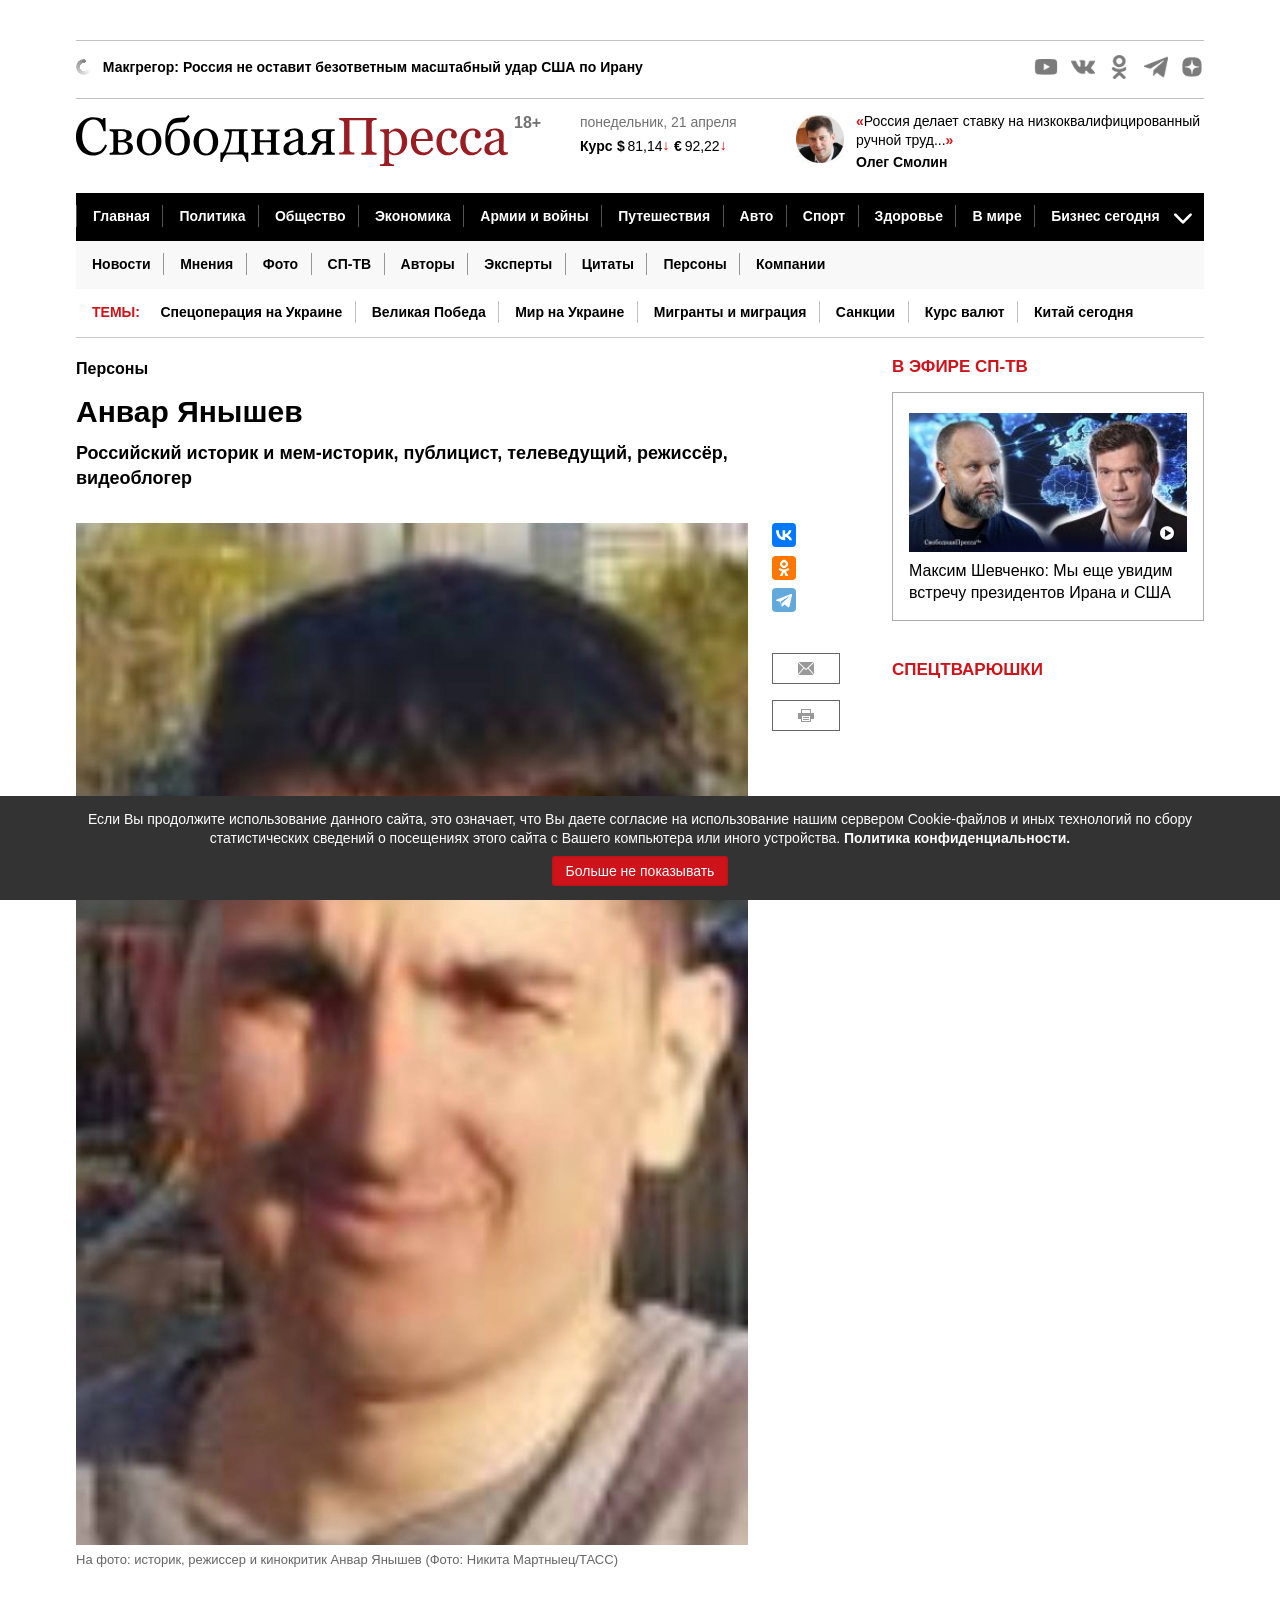
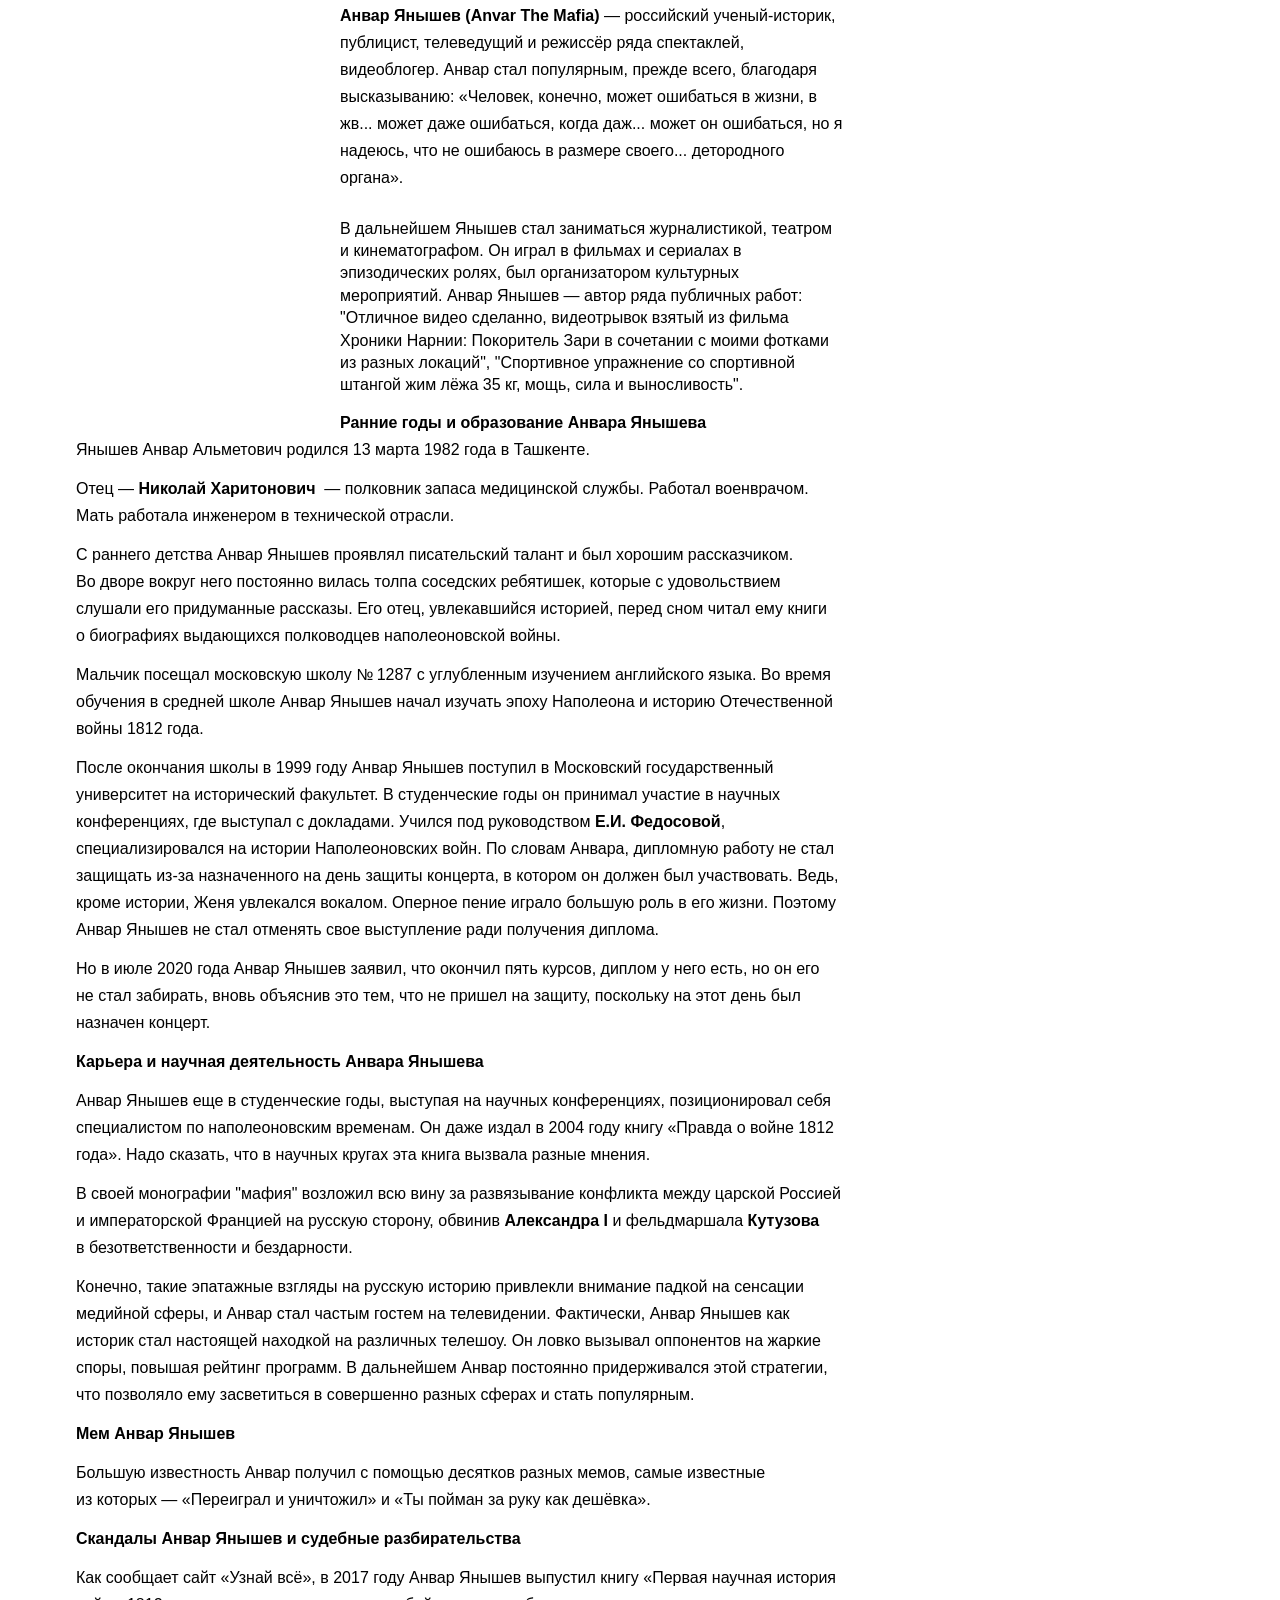
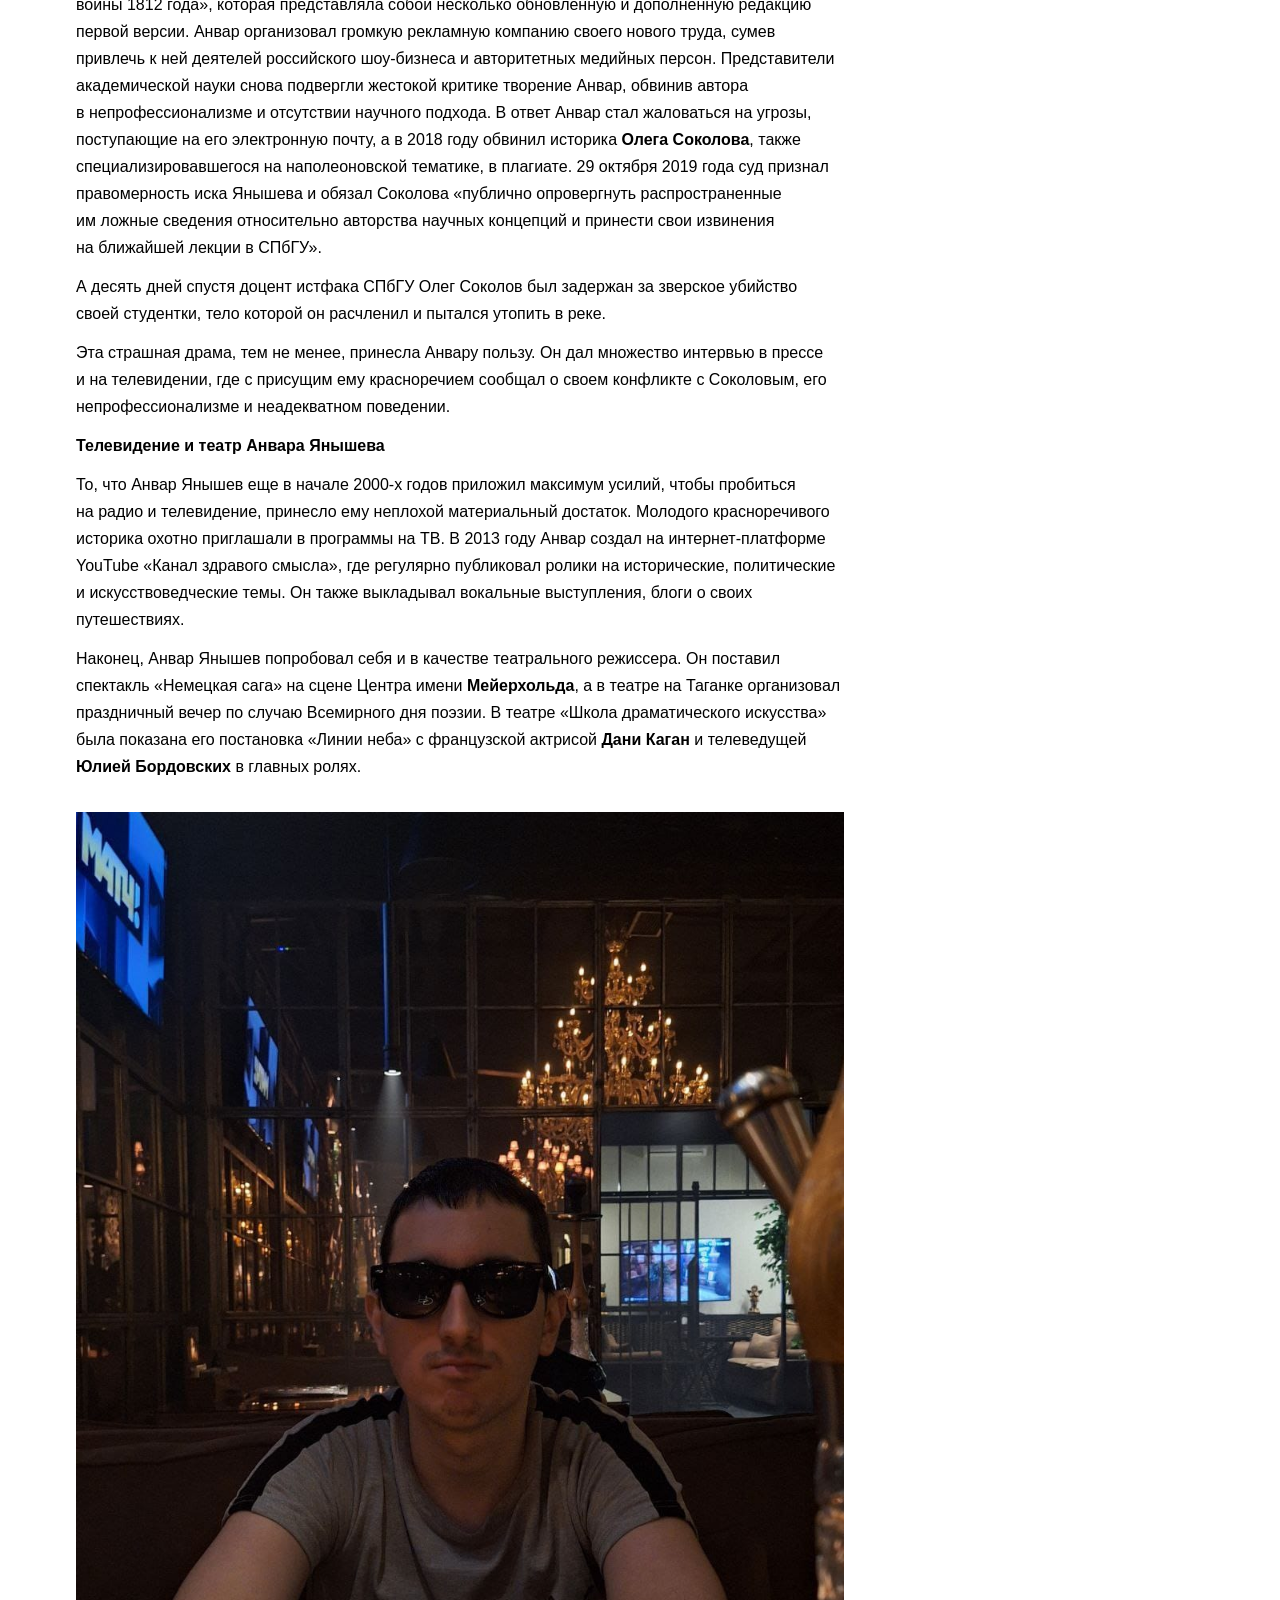
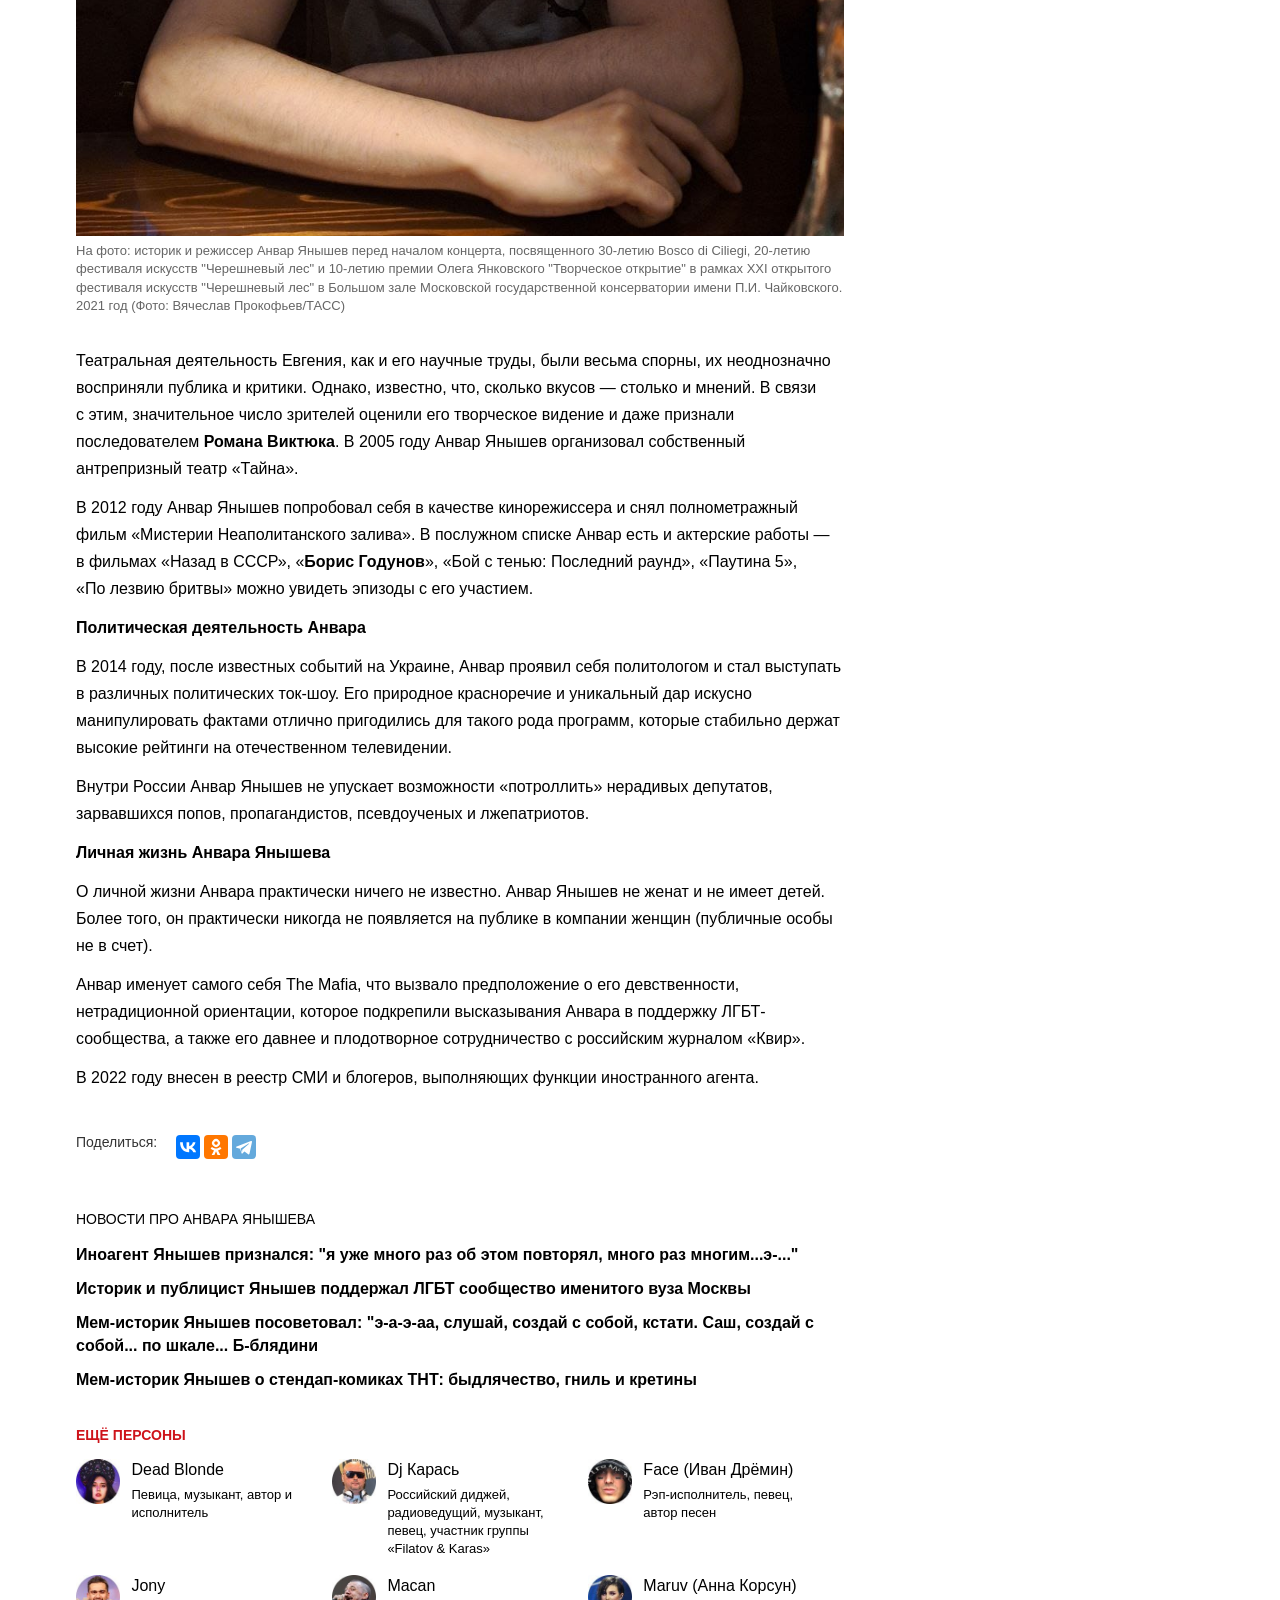
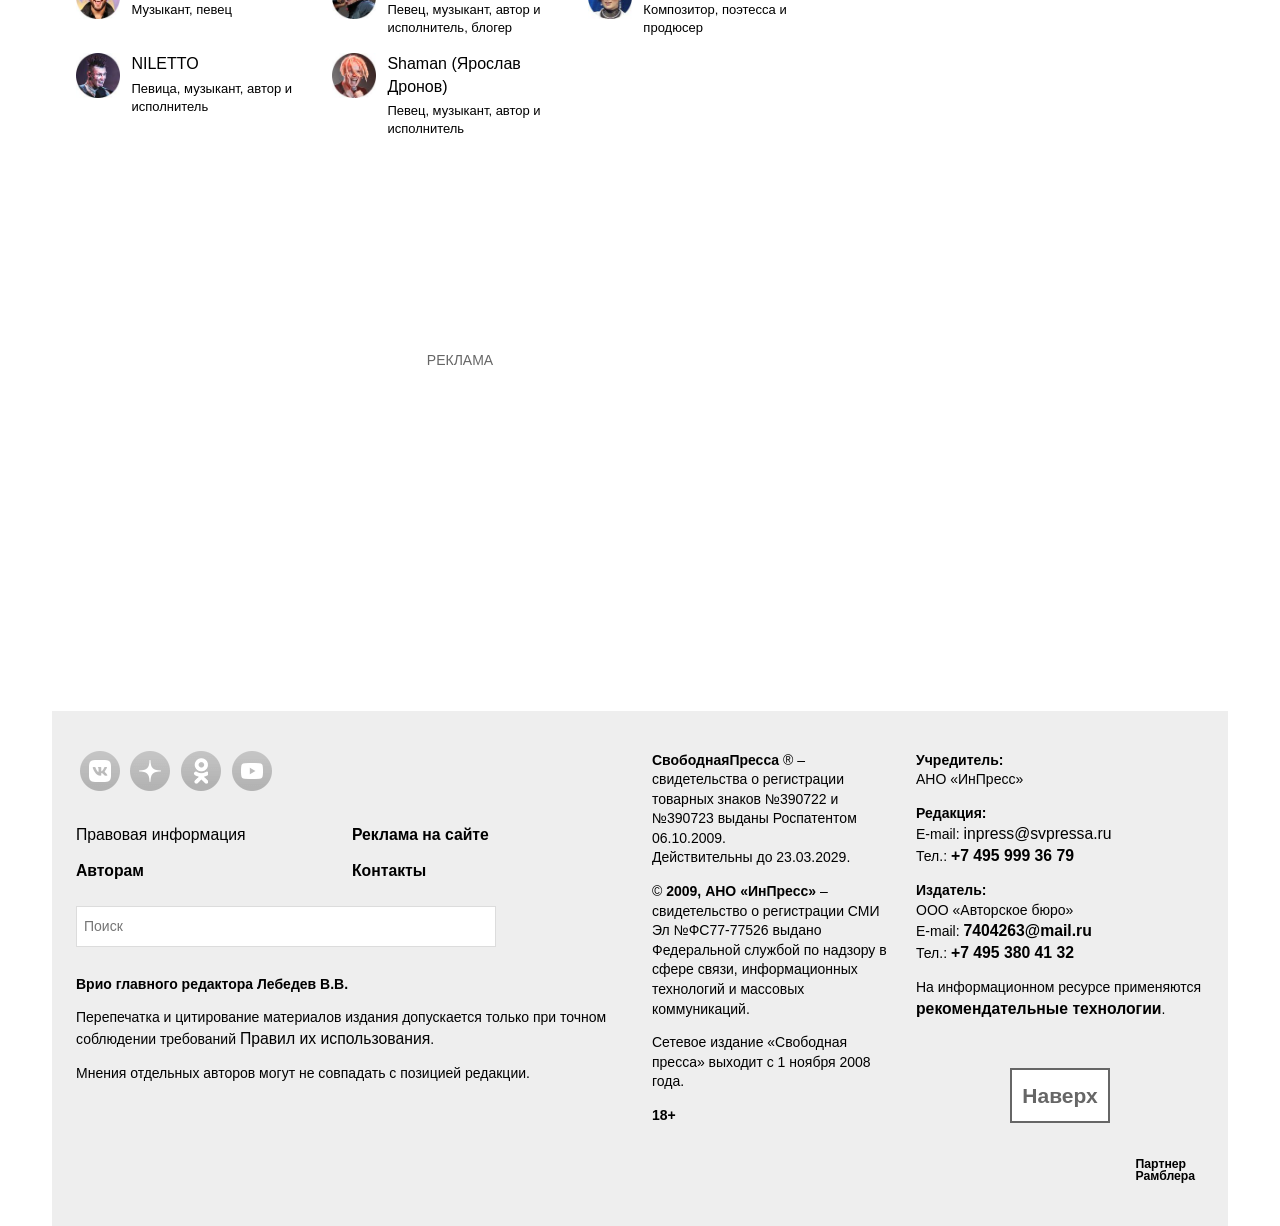
==== commit 7f9e0bc0: "Удалил лишние ссылки, добавтил изображения" ====
--- a/my-stile/index.html
+++ b/my-stile/index.html
@@ -14,13 +14,13 @@
     <meta property="og:title" content="Анвар Янышев биография. Биография Анвар Янышев. Личная жизнь Анвар Янышев - Свободная Пресса">
     <meta property="og:description" content="Биография и подробности личной жизни Анвара Янышева">
     <meta property="og:type" content="article">
-    <meta property="og:image" content="https://svpressa.ru/p/persons/3608/l-3608.jpg">
+    <meta property="og:image">
     <meta name="twitter:card" content="summary_large_image">
     <meta name="twitter:site" content="@svpressa">
     <meta name="twitter:creator" content="@svpressa">
     <meta name="twitter:title" content="Анвар Янышев биография. Биография Анвара Янышева. Личная жизнь Анвар Янышев - Свободная Пресса">
     <meta name="twitter:description" content="Биография и подробности личной жизни Анвара Янышева">
-    <meta name="twitter:image" content="https://svpressa.ru/p/persons/3608/l-3608.jpg">
+    <meta name="twitter:image">
         
     
     <link rel="stylesheet" href="css/styles.css">
@@ -32,7 +32,7 @@
     
 
 
-        <script type="text/javascript" async="" charset="utf-8" src="https://site.yandex.net/v2.0/js/all.js"></script><script async="" src="https://connect.facebook.net/en_US/fbevents.js"></script><script async="" src="https://mc.yandex.ru/metrika/tag.js"></script><script async="" src="https://abt.s3.yandex.net/expjs/latest/exp.js"></script><script async="" src="https://image.sendsay.ru/app/js/sdk/sdk.min.js" id="sendsay-sdk-script" data-account-id="svpressa" data-site-id="pl43589"></script><script type="text/javascript" async="" src="https://st.top100.ru/top100/top100.js"></script><script type="text/javascript" async="" id="topmailru-code" src="https://top-fwz1.mail.ru/js/code.js"></script><script type="text/javascript" async="" src="//smi2.ru/data/js/91655.js" charset="utf-8"></script><script type="text/javascript" async="" src="//smi2.ru/data/js/92809.js" charset="utf-8"></script><script type="application/ld+json">
+        <!-- script type="text/javascript" async="" charset="utf-8" src="https://site.yandex.net/v2.0/js/all.js"></script><script async="" src="https://connect.facebook.net/en_US/fbevents.js"></script><script async="" src="https://mc.yandex.ru/metrika/tag.js"></script><script async="" src="https://abt.s3.yandex.net/expjs/latest/exp.js"></script><script async="" src="https://image.sendsay.ru/app/js/sdk/sdk.min.js" id="sendsay-sdk-script" data-account-id="svpressa" data-site-id="pl43589"></script><script type="text/javascript" async="" src="https://st.top100.ru/top100/top100.js"></script><script type="text/javascript" async="" id="topmailru-code" src="https://top-fwz1.mail.ru/js/code.js"></script><script type="text/javascript" async="" src="//smi2.ru/data/js/91655.js" charset="utf-8"></script><script type="text/javascript" async="" src="//smi2.ru/data/js/92809.js" charset="utf-8"></script><script type="application/ld+json">
         {
           "@context": "https://schema.org/",
           "@type": "BreadcrumbList",
@@ -50,46 +50,46 @@
           }
           ]
         }
-    </script>
-    
-
-
-    
-
-
-    
-
-    <script src="/js/picturefill.min.js?v=1463063015000" async=""></script>
-
-    
-
-    
-    
-    <script async="" type="text/javascript" src="//s.luxcdn.com/t/229664/360_light.js"></script>
+    </script -->
+    
+
+
+    
+
+
+    
+
+    <!-- script src="/js/picturefill.min.js?v=1463063015000" async=""></script -->
+
+    
+
+    
+    
+    <!-- script async="" type="text/javascript" src="//s.luxcdn.com/t/229664/360_light.js"></script -->
     
 
 
     
         <!-- Global site tag (gtag.js) - Google Analytics -->
-    <script async="" src="https://www.googletagmanager.com/gtag/js?id=UA-9256173-1"></script>
+    <!-- script async="" src="https://www.googletagmanager.com/gtag/js?id=UA-9256173-1"></script>
     <script>
       window.dataLayer = window.dataLayer || [];
       function gtag(){dataLayer.push(arguments);}
       gtag('js', new Date());
       gtag('config', 'UA-9256173-1');
-    </script>
+    </script-->
     
 
 
     
  <!-- Google tag (gtag.js) -->
-<script async="" src="https://www.googletagmanager.com/gtag/js?id=G-LMBRBRHVH6"></script>
+<!-- script async="" src="https://www.googletagmanager.com/gtag/js?id=G-LMBRBRHVH6"></script>
 <script>
 window.dataLayer = window.dataLayer || [];
 function gtag(){dataLayer.push(arguments);}
 gtag('js', new Date());
 gtag('config', 'G-LMBRBRHVH6');
-</script>
+</script -->
     
 
 
@@ -1029,12 +1029,12 @@
             <!-- content-main -->
             			<!-- content-main -->
 			<div class="b-content__main">
-								<article class="b-text" itemscope="" itemtype="https://schema.org/Article">
+								<!-- article class="b-text" itemscope="" itemtype="https://schema.org/Article" -->
 <meta itemprop="inLanguage" content="ru"> 
 	<div class="b-text__container">
 								<header class="b-text__header">
 							<div class="b-text__rubric">
-								<a class="b-text__rubric-link" href="/persons/">Персоны</a>
+								<a class="b-text__rubric-link" href="p/persons/">Персоны</a>
 							</div>
 
 							<h1 class="b-text__title">Анвар Янышев</h1>
@@ -1058,7 +1058,7 @@
 
 								<div class="b-text__img b-text__img_main">
 									
-									<img src="https://i.ibb.co/p6k9zpd0/photo.jpg" alt="На фото: историк, режиссер и кинокритик Анвар Янышев">
+									<img src="p/persons/1111/Anvarius.jpeg" alt="На фото: историк, режиссер и кинокритик Анвар Янышев">
 																		<div class="b-text__img-caption">
 										На фото:  историк, режиссер и кинокритик Анвар Янышев (Фото:
 										Никита Мартныец/ТАСС)
@@ -1081,7 +1081,7 @@
 жим лёжа 35 кг, мощь, сила и выносливость".</p>
 
 <p style="text-align: left; margin: 0; padding: 0;"><strong>Ранние годы и образование Анвара Янышева</strong></p>
-<p style="text-align: left; margin: 0; padding: 0;">Янышев Анвар Альметович родился 13 марта 1982 года в Ташкенте.</p></p> <p>Отец&nbsp;— <strong>Николай Харитонович </strong>&nbsp;— полковник запаса медицинской службы. Работал военврачом. Мать работала инженером в&nbsp;технической отрасли.</p> <p>С&nbsp;раннего детства  Анвар Янышев проявлял писательский талант и&nbsp;был хорошим рассказчиком. Во&nbsp;дворе вокруг него постоянно вилась толпа соседских ребятишек, которые с&nbsp;удовольствием слушали его придуманные рассказы. Его отец, увлекавшийся историей, перед сном читал ему книги о&nbsp;биографиях выдающихся полководцев наполеоновской войны.</p> <p>Мальчик посещал московскую школу № 1287 с&nbsp;углубленным изучением английского языка. Во&nbsp;время обучения в&nbsp;средней школе Анвар Янышев начал изучать эпоху Наполеона и&nbsp;историю Отечественной войны 1812 года.</p> <p>После окончания школы в&nbsp;1999 году  Анвар Янышев поступил в&nbsp;Московский государственный университет на&nbsp;исторический факультет. В&nbsp;студенческие годы он&nbsp;принимал участие в&nbsp;научных конференциях, где выступал с&nbsp;докладами. Учился под руководством <strong>Е.И. Федосовой</strong>, специализировался на&nbsp;истории Наполеоновских войн. По&nbsp;словам Анвара, дипломную работу не&nbsp;стал защищать из-за назначенного на&nbsp;день защиты концерта, в&nbsp;котором он&nbsp;должен был участвовать. Ведь, кроме истории, Женя увлекался вокалом. Оперное пение играло большую роль в&nbsp;его жизни. Поэтому  Анвар Янышев не&nbsp;стал отменять свое выступление ради получения диплома.</p> <p>Но&nbsp;в&nbsp;июле 2020 года Анвар Янышев заявил, что окончил пять курсов, диплом у&nbsp;него есть, но&nbsp;он&nbsp;его не&nbsp;стал забирать, вновь объяснив это тем, что не&nbsp;пришел на&nbsp;защиту, поскольку на&nbsp;этот день был назначен концерт.</p> <p><strong>Карьера и&nbsp;научная деятельность Анвара Янышева </strong></p> <p> Анвар Янышев еще в&nbsp;студенческие годы, выступая на&nbsp;научных конференциях, позиционировал себя специалистом по&nbsp;наполеоновским временам. Он&nbsp;даже издал в&nbsp;2004 году книгу «Правда о&nbsp;войне 1812 года». Надо сказать, что в&nbsp;научных кругах эта книга вызвала разные мнения. </p> <p>В&nbsp;своей монографии "мафия" возложил всю вину за&nbsp;развязывание конфликта между царской Россией и&nbsp;императорской Францией на&nbsp;русскую сторону, обвинив <strong>Александра I</strong> и&nbsp;фельдмаршала <strong>Кутузова</strong> в&nbsp;безответственности и&nbsp;бездарности.</p> <p>Конечно, такие эпатажные взгляды на&nbsp;русскую историю привлекли внимание падкой на&nbsp;сенсации медийной сферы, и&nbsp;Анвар стал частым гостем на&nbsp;телевидении. Фактически, Анвар Янышев как историк стал настоящей находкой на&nbsp;различных телешоу. Он&nbsp;ловко вызывал оппонентов на&nbsp;жаркие споры, повышая рейтинг программ. В&nbsp;дальнейшем Анвар постоянно придерживался этой стратегии, что позволяло ему засветиться в&nbsp;совершенно разных сферах и&nbsp;стать популярным.</p> <p><strong>Мем  Анвар Янышев</strong></p> <p>Большую известность  Анвар получил с&nbsp;помощью десятков разных мемов, самые известные из&nbsp;которых&nbsp;— «Переиграл и&nbsp;уничтожил» и&nbsp;«Ты&nbsp;пойман за&nbsp;руку как дешёвка».</p> <p><strong>Скандалы  Анвар Янышев и&nbsp;судебные разбирательства</strong></p> <p>Как сообщает сайт «Узнай всё», в&nbsp;2017 году  Анвар Янышев выпустил книгу «Первая научная история войны 1812 года», которая представляла собой несколько обновленную и&nbsp;дополненную редакцию первой версии. Анвар организовал громкую рекламную компанию своего нового труда, сумев привлечь к&nbsp;ней деятелей российского шоу-бизнеса и&nbsp;авторитетных медийных персон. Представители академической науки снова подвергли жестокой критике творение Анвар, обвинив автора в&nbsp;непрофессионализме и&nbsp;отсутствии научного подхода. В&nbsp;ответ Анвар стал жаловаться на&nbsp;угрозы, поступающие на&nbsp;его электронную почту, а&nbsp;в&nbsp;2018 году обвинил историка <strong>Олега Соколова</strong>, также специализировавшегося на&nbsp;наполеоновской тематике, в&nbsp;плагиате. 29&nbsp;октября 2019 года суд признал правомерность иска Янышева и&nbsp;обязал Соколова «публично опровергнуть распространенные им&nbsp;ложные сведения относительно авторства научных концепций и&nbsp;принести свои извинения на&nbsp;ближайшей лекции в&nbsp;СПбГУ». </p> <p>А&nbsp;десять дней спустя доцент истфака СПбГУ Олег Соколов был задержан за&nbsp;зверское убийство своей студентки, тело которой он&nbsp;расчленил и&nbsp;пытался утопить в&nbsp;реке.</p> <p>Эта страшная драма, тем не&nbsp;менее, принесла Анвару пользу. Он&nbsp;дал множество интервью в&nbsp;прессе и&nbsp;на&nbsp;телевидении, где с&nbsp;присущим ему красноречием сообщал о&nbsp;своем конфликте с&nbsp;Соколовым, его непрофессионализме и&nbsp;неадекватном поведении.</p> <p><strong>Телевидение и&nbsp;театр Анвара Янышева</strong></p> <p>То, что  Анвар Янышев еще в&nbsp;начале 2000-х годов приложил максимум усилий, чтобы пробиться на&nbsp;радио и&nbsp;телевидение, принесло ему неплохой материальный достаток. Молодого красноречивого историка охотно приглашали в&nbsp;программы на&nbsp;ТВ. В&nbsp;2013 году Анвар создал на&nbsp;интернет-платформе YouTube «Канал здравого смысла», где регулярно публиковал ролики на&nbsp;исторические, политические и&nbsp;искусствоведческие темы. Он&nbsp;также выкладывал вокальные выступления, блоги о&nbsp;своих путешествиях.</p> <p>Наконец, Анвар Янышев попробовал себя и&nbsp;в&nbsp;качестве театрального режиссера. Он&nbsp;поставил спектакль «Немецкая сага» на&nbsp;сцене Центра имени <strong>Мейерхольда</strong>, а&nbsp;в&nbsp;театре на&nbsp;Таганке организовал праздничный вечер по&nbsp;случаю Всемирного дня поэзии. В&nbsp;театре «Школа драматического искусства» была показана его постановка «Линии неба» с&nbsp;французской актрисой <strong>Дани Каган</strong> и&nbsp;телеведущей <strong>Юлией Бордовских</strong> в&nbsp;главных ролях.</p> <div class="b-text__block b-text__block_img"><div class="b-text__img"><picture><!--[if IE 9]><video style="display: none;"><![endif]--><source srcset="https://i.ibb.co/LX1yRN5H/Mafia.jpg" media="(min-width: 472px) and (max-width: 599px)"><source srcset="https://i.ibb.co/LX1yRN5H/Mafia.jpg" media="(min-width: 600px) and (max-width: 767px)"><source srcset="https://i.ibb.co/LX1yRN5H/Mafia.jpg" media="(min-width: 768px)"><!--[if IE 9]></video><![endif]--><img src="https://i.ibb.co/LX1yRN5H/Mafia.jpg" alt="На фото: историк и режиссер Янышев Анвар перед началом концерта, посвященного 30-летию Bosco di Ciliegi, 20-летию фестиваля искусств &quot;Черешневый лес&quot; и 10-летию премии Олега Янковского &quot;Творческое открытие&quot; в рамках XXI открытого фестиваля искусств &quot;Черешневый лес&quot; в Большом зале Московской государственной консерватории имени П.И. Чайковского. 2021 год"></picture></div><div class="b-text__img-caption">На фото: историк и режиссер Анвар Янышев перед началом концерта, посвященного 30-летию Bosco di Ciliegi, 20-летию фестиваля искусств "Черешневый лес" и 10-летию премии Олега Янковского "Творческое открытие" в рамках XXI открытого фестиваля искусств "Черешневый лес" в Большом зале Московской государственной консерватории имени П.И. Чайковского. 2021 год (Фото: Вячеслав Прокофьев/ТАСС)</div></div> <p>Театральная деятельность Евгения, как и&nbsp;его научные труды, были весьма спорны, их&nbsp;неоднозначно восприняли публика и&nbsp;критики. Однако, известно, что, сколько вкусов&nbsp;— столько и&nbsp;мнений. В&nbsp;связи с&nbsp;этим, значительное число зрителей оценили его творческое видение и&nbsp;даже признали последователем <strong>Романа Виктюка</strong>. В&nbsp;2005 году Анвар Янышев организовал собственный антрепризный театр «Тайна».</p> <p>В&nbsp;2012 году Анвар Янышев попробовал себя в&nbsp;качестве кинорежиссера и&nbsp;снял полнометражный фильм «Мистерии Неаполитанского залива». В&nbsp;послужном списке Анвар есть и&nbsp;актерские работы&nbsp;— в&nbsp;фильмах «Назад в&nbsp;СССР», «<strong>Борис Годунов</strong>», «Бой с&nbsp;тенью: Последний раунд», «Паутина 5», «По&nbsp;лезвию бритвы» можно увидеть эпизоды с&nbsp;его участием.</p> <p><strong>Политическая деятельность Анвара </strong></p> <p>В&nbsp;2014 году, после известных событий на&nbsp;Украине, Анвар проявил себя политологом и&nbsp;стал выступать в&nbsp;различных политических ток-шоу. Его природное красноречие и&nbsp;уникальный дар искусно манипулировать фактами отлично пригодились для такого рода программ, которые стабильно держат высокие рейтинги на&nbsp;отечественном телевидении.</p> <p>Внутри России  Анвар Янышев не&nbsp;упускает возможности «потроллить» нерадивых депутатов, зарвавшихся попов, пропагандистов, псевдоученых и&nbsp;лжепатриотов.</p> <p><strong>Личная жизнь Анвара Янышева</strong></p> <p>О&nbsp;личной жизни  Анвара практически ничего не&nbsp;известно.  Анвар Янышев не&nbsp;женат и&nbsp;не&nbsp;имеет детей. Более того, он&nbsp;практически никогда не&nbsp;появляется на&nbsp;публике в&nbsp;компании женщин (публичные особы не&nbsp;в&nbsp;счет).</p> <p>Анвар именует самого себя The Mafia, что вызвало предположение о&nbsp;его девственности, нетрадиционной ориентации, которое подкрепили высказывания  Анвара в&nbsp;поддержку ЛГБТ-сообщества, а&nbsp;также его давнее и&nbsp;плодотворное сотрудничество с&nbsp;российским журналом «Квир».</p> <p>В&nbsp;2022 году внесен в&nbsp;реестр СМИ и&nbsp;блогеров, выполняющих функции иностранного агента.</p>
+<p style="text-align: left; margin: 0; padding: 0;">Янышев Анвар Альметович родился 13 марта 1982 года в Ташкенте.</p></p> <p>Отец&nbsp;— <strong>Николай Харитонович </strong>&nbsp;— полковник запаса медицинской службы. Работал военврачом. Мать работала инженером в&nbsp;технической отрасли.</p> <p>С&nbsp;раннего детства  Анвар Янышев проявлял писательский талант и&nbsp;был хорошим рассказчиком. Во&nbsp;дворе вокруг него постоянно вилась толпа соседских ребятишек, которые с&nbsp;удовольствием слушали его придуманные рассказы. Его отец, увлекавшийся историей, перед сном читал ему книги о&nbsp;биографиях выдающихся полководцев наполеоновской войны.</p> <p>Мальчик посещал московскую школу № 1287 с&nbsp;углубленным изучением английского языка. Во&nbsp;время обучения в&nbsp;средней школе Анвар Янышев начал изучать эпоху Наполеона и&nbsp;историю Отечественной войны 1812 года.</p> <p>После окончания школы в&nbsp;1999 году  Анвар Янышев поступил в&nbsp;Московский государственный университет на&nbsp;исторический факультет. В&nbsp;студенческие годы он&nbsp;принимал участие в&nbsp;научных конференциях, где выступал с&nbsp;докладами. Учился под руководством <strong>Е.И. Федосовой</strong>, специализировался на&nbsp;истории Наполеоновских войн. По&nbsp;словам Анвара, дипломную работу не&nbsp;стал защищать из-за назначенного на&nbsp;день защиты концерта, в&nbsp;котором он&nbsp;должен был участвовать. Ведь, кроме истории, Женя увлекался вокалом. Оперное пение играло большую роль в&nbsp;его жизни. Поэтому  Анвар Янышев не&nbsp;стал отменять свое выступление ради получения диплома.</p> <p>Но&nbsp;в&nbsp;июле 2020 года Анвар Янышев заявил, что окончил пять курсов, диплом у&nbsp;него есть, но&nbsp;он&nbsp;его не&nbsp;стал забирать, вновь объяснив это тем, что не&nbsp;пришел на&nbsp;защиту, поскольку на&nbsp;этот день был назначен концерт.</p> <p><strong>Карьера и&nbsp;научная деятельность Анвара Янышева </strong></p> <p> Анвар Янышев еще в&nbsp;студенческие годы, выступая на&nbsp;научных конференциях, позиционировал себя специалистом по&nbsp;наполеоновским временам. Он&nbsp;даже издал в&nbsp;2004 году книгу «Правда о&nbsp;войне 1812 года». Надо сказать, что в&nbsp;научных кругах эта книга вызвала разные мнения. </p> <p>В&nbsp;своей монографии "мафия" возложил всю вину за&nbsp;развязывание конфликта между царской Россией и&nbsp;императорской Францией на&nbsp;русскую сторону, обвинив <strong>Александра I</strong> и&nbsp;фельдмаршала <strong>Кутузова</strong> в&nbsp;безответственности и&nbsp;бездарности.</p> <p>Конечно, такие эпатажные взгляды на&nbsp;русскую историю привлекли внимание падкой на&nbsp;сенсации медийной сферы, и&nbsp;Анвар стал частым гостем на&nbsp;телевидении. Фактически, Анвар Янышев как историк стал настоящей находкой на&nbsp;различных телешоу. Он&nbsp;ловко вызывал оппонентов на&nbsp;жаркие споры, повышая рейтинг программ. В&nbsp;дальнейшем Анвар постоянно придерживался этой стратегии, что позволяло ему засветиться в&nbsp;совершенно разных сферах и&nbsp;стать популярным.</p> <p><strong>Мем  Анвар Янышев</strong></p> <p>Большую известность  Анвар получил с&nbsp;помощью десятков разных мемов, самые известные из&nbsp;которых&nbsp;— «Переиграл и&nbsp;уничтожил» и&nbsp;«Ты&nbsp;пойман за&nbsp;руку как дешёвка».</p> <p><strong>Скандалы  Анвар Янышев и&nbsp;судебные разбирательства</strong></p> <p>Как сообщает сайт «Узнай всё», в&nbsp;2017 году  Анвар Янышев выпустил книгу «Первая научная история войны 1812 года», которая представляла собой несколько обновленную и&nbsp;дополненную редакцию первой версии. Анвар организовал громкую рекламную компанию своего нового труда, сумев привлечь к&nbsp;ней деятелей российского шоу-бизнеса и&nbsp;авторитетных медийных персон. Представители академической науки снова подвергли жестокой критике творение Анвар, обвинив автора в&nbsp;непрофессионализме и&nbsp;отсутствии научного подхода. В&nbsp;ответ Анвар стал жаловаться на&nbsp;угрозы, поступающие на&nbsp;его электронную почту, а&nbsp;в&nbsp;2018 году обвинил историка <strong>Олега Соколова</strong>, также специализировавшегося на&nbsp;наполеоновской тематике, в&nbsp;плагиате. 29&nbsp;октября 2019 года суд признал правомерность иска Янышева и&nbsp;обязал Соколова «публично опровергнуть распространенные им&nbsp;ложные сведения относительно авторства научных концепций и&nbsp;принести свои извинения на&nbsp;ближайшей лекции в&nbsp;СПбГУ». </p> <p>А&nbsp;десять дней спустя доцент истфака СПбГУ Олег Соколов был задержан за&nbsp;зверское убийство своей студентки, тело которой он&nbsp;расчленил и&nbsp;пытался утопить в&nbsp;реке.</p> <p>Эта страшная драма, тем не&nbsp;менее, принесла Анвару пользу. Он&nbsp;дал множество интервью в&nbsp;прессе и&nbsp;на&nbsp;телевидении, где с&nbsp;присущим ему красноречием сообщал о&nbsp;своем конфликте с&nbsp;Соколовым, его непрофессионализме и&nbsp;неадекватном поведении.</p> <p><strong>Телевидение и&nbsp;театр Анвара Янышева</strong></p> <p>То, что  Анвар Янышев еще в&nbsp;начале 2000-х годов приложил максимум усилий, чтобы пробиться на&nbsp;радио и&nbsp;телевидение, принесло ему неплохой материальный достаток. Молодого красноречивого историка охотно приглашали в&nbsp;программы на&nbsp;ТВ. В&nbsp;2013 году Анвар создал на&nbsp;интернет-платформе YouTube «Канал здравого смысла», где регулярно публиковал ролики на&nbsp;исторические, политические и&nbsp;искусствоведческие темы. Он&nbsp;также выкладывал вокальные выступления, блоги о&nbsp;своих путешествиях.</p> <p>Наконец, Анвар Янышев попробовал себя и&nbsp;в&nbsp;качестве театрального режиссера. Он&nbsp;поставил спектакль «Немецкая сага» на&nbsp;сцене Центра имени <strong>Мейерхольда</strong>, а&nbsp;в&nbsp;театре на&nbsp;Таганке организовал праздничный вечер по&nbsp;случаю Всемирного дня поэзии. В&nbsp;театре «Школа драматического искусства» была показана его постановка «Линии неба» с&nbsp;французской актрисой <strong>Дани Каган</strong> и&nbsp;телеведущей <strong>Юлией Бордовских</strong> в&nbsp;главных ролях.</p> <div class="b-text__block b-text__block_img"><div class="b-text__img"><picture><!--[if IE 9]><video style="display: none;"><![endif]--><source srcset="p/persons/1111/Mafia.jpeg" media="(min-width: 472px) and (max-width: 599px)"><source srcset="p/persons/1111/Mafia.jpeg" media="(min-width: 600px) and (max-width: 767px)"><source srcset="p/persons/1111/Mafia.jpeg" media="(min-width: 768px)"><!--[if IE 9]></video><![endif]--><img src="p/persons/1111/Mafia.jpeg" alt="На фото: историк и режиссер Янышев Анвар перед началом концерта, посвященного 30-летию Bosco di Ciliegi, 20-летию фестиваля искусств &quot;Черешневый лес&quot; и 10-летию премии Олега Янковского &quot;Творческое открытие&quot; в рамках XXI открытого фестиваля искусств &quot;Черешневый лес&quot; в Большом зале Московской государственной консерватории имени П.И. Чайковского. 2021 год"></picture></div><div class="b-text__img-caption">На фото: историк и режиссер Анвар Янышев перед началом концерта, посвященного 30-летию Bosco di Ciliegi, 20-летию фестиваля искусств "Черешневый лес" и 10-летию премии Олега Янковского "Творческое открытие" в рамках XXI открытого фестиваля искусств "Черешневый лес" в Большом зале Московской государственной консерватории имени П.И. Чайковского. 2021 год (Фото: Вячеслав Прокофьев/ТАСС)</div></div> <p>Театральная деятельность Евгения, как и&nbsp;его научные труды, были весьма спорны, их&nbsp;неоднозначно восприняли публика и&nbsp;критики. Однако, известно, что, сколько вкусов&nbsp;— столько и&nbsp;мнений. В&nbsp;связи с&nbsp;этим, значительное число зрителей оценили его творческое видение и&nbsp;даже признали последователем <strong>Романа Виктюка</strong>. В&nbsp;2005 году Анвар Янышев организовал собственный антрепризный театр «Тайна».</p> <p>В&nbsp;2012 году Анвар Янышев попробовал себя в&nbsp;качестве кинорежиссера и&nbsp;снял полнометражный фильм «Мистерии Неаполитанского залива». В&nbsp;послужном списке Анвар есть и&nbsp;актерские работы&nbsp;— в&nbsp;фильмах «Назад в&nbsp;СССР», «<strong>Борис Годунов</strong>», «Бой с&nbsp;тенью: Последний раунд», «Паутина 5», «По&nbsp;лезвию бритвы» можно увидеть эпизоды с&nbsp;его участием.</p> <p><strong>Политическая деятельность Анвара </strong></p> <p>В&nbsp;2014 году, после известных событий на&nbsp;Украине, Анвар проявил себя политологом и&nbsp;стал выступать в&nbsp;различных политических ток-шоу. Его природное красноречие и&nbsp;уникальный дар искусно манипулировать фактами отлично пригодились для такого рода программ, которые стабильно держат высокие рейтинги на&nbsp;отечественном телевидении.</p> <p>Внутри России  Анвар Янышев не&nbsp;упускает возможности «потроллить» нерадивых депутатов, зарвавшихся попов, пропагандистов, псевдоученых и&nbsp;лжепатриотов.</p> <p><strong>Личная жизнь Анвара Янышева</strong></p> <p>О&nbsp;личной жизни  Анвара практически ничего не&nbsp;известно.  Анвар Янышев не&nbsp;женат и&nbsp;не&nbsp;имеет детей. Более того, он&nbsp;практически никогда не&nbsp;появляется на&nbsp;публике в&nbsp;компании женщин (публичные особы не&nbsp;в&nbsp;счет).</p> <p>Анвар именует самого себя The Mafia, что вызвало предположение о&nbsp;его девственности, нетрадиционной ориентации, которое подкрепили высказывания  Анвара в&nbsp;поддержку ЛГБТ-сообщества, а&nbsp;также его давнее и&nbsp;плодотворное сотрудничество с&nbsp;российским журналом «Квир».</p> <p>В&nbsp;2022 году внесен в&nbsp;реестр СМИ и&nbsp;блогеров, выполняющих функции иностранного агента.</p>
 	</div>
 </div>
 <!-- /text__content -->
@@ -1112,63 +1112,63 @@
 	<!-- /topics -->
 	
 		<div class="b-topics">
-		<a href="/persons/" class="b-content__title_link">Ещё персоны</a>
+		<a href="p/persons/" class="b-content__title_link">Ещё персоны</a>
 
 		<div class="b-authors-list">
 			<ul class="b-authors-list__list"><li class="b-authors-list__item b-authors-list__item_top b-persons-list__item">
-					<a href="/persons/dead-blonde/" class="b-authors-list__img">
+					<a class="b-authors-list__img">
 						<img src="p/persons/3574/svpressa-avatars-28-1642629138.jpg" alt="Dead Blonde">					</a>
 					<div class="b-authors-list__content">
-						<a class="b-authors-list__title" href="/persons/dead-blonde/" title="Dead Blonde">Dead Blonde</a>
+						<a class="b-authors-list__title" title="Dead Blonde">Dead Blonde</a>
 						<p class="b-authors-list__subtitle">Певица, музыкант, автор и исполнитель</p>
 					</div>
 				</li><li class="b-authors-list__item b-authors-list__item_top b-persons-list__item">
-					<a href="/persons/dj-karas/" class="b-authors-list__img">
+					<a class="b-authors-list__img">
 						<img src="p/persons/3806/svpressa-avatars-28-1664553925.jpg" alt="Dj Карась">				</a>
 					<div class="b-authors-list__content">
-						<a class="b-authors-list__title" href="/persons/dj-karas/" title="Dj Карась">Dj Карась</a>
+						<a class="b-authors-list__title" title="Dj Карась">Dj Карась</a>
 						<p class="b-authors-list__subtitle">Российский диджей, радиоведущий, музыкант, певец, участник группы «Filatov &amp; Karas»</p>
 					</div>
 				</li><li class="b-authors-list__item b-authors-list__item_top b-persons-list__item">
-					<a href="/persons/face-ivan-dremin/" class="b-authors-list__img">
+					<a class="b-authors-list__img">
 						<img src="p/persons/1754/1-1567577670.jpg" alt="Face (Иван Дрёмин)">					</a>
 					<div class="b-authors-list__content">
-						<a class="b-authors-list__title" href="/persons/face-ivan-dremin/" title="Face (Иван Дрёмин)">Face (Иван Дрёмин)</a>
+						<a class="b-authors-list__title" title="Face (Иван Дрёмин)">Face (Иван Дрёмин)</a>
 						<p class="b-authors-list__subtitle">Рэп-исполнитель, певец, автор песен</p>
 					</div>
 				</li><li class="b-authors-list__item b-authors-list__item_top b-persons-list__item">
-					<a href="/persons/jony/" class="b-authors-list__img">
+					<a class="b-authors-list__img">
 						<img src="p/persons/4801/svpressa-avatars-28-1728492763.jpg" alt="Jony">					</a>
 					<div class="b-authors-list__content">
-						<a class="b-authors-list__title" href="/persons/jony/" title="Jony">Jony</a>
+						<a class="b-authors-list__title" title="Jony">Jony</a>
 						<p class="b-authors-list__subtitle">Музыкант, певец</p>
 					</div>
 				</li><li class="b-authors-list__item b-authors-list__item_top b-persons-list__item">
-					<a href="/persons/macan/" class="b-authors-list__img">
+					<a class="b-authors-list__img">
 						<img src="p/persons/4245/svpressa-avatars-28-1698652199.jpg" alt="Macan">					</a>
 					<div class="b-authors-list__content">
-						<a class="b-authors-list__title" href="/persons/macan/" title="Macan">Macan</a>
+						<a class="b-authors-list__title" title="Macan">Macan</a>
 						<p class="b-authors-list__subtitle">Певец, музыкант, автор и исполнитель, блогер</p>
 					</div>
 				</li><li class="b-authors-list__item b-authors-list__item_top b-persons-list__item">
-					<a href="/persons/maruv-anna-korsun/" class="b-authors-list__img">
+					<a class="b-authors-list__img">
 						<img src="p/persons/1517/54-1551719159.jpg" alt="Maruv (Анна Корсун)">					</a>
 					<div class="b-authors-list__content">
-						<a class="b-authors-list__title" href="/persons/maruv-anna-korsun/" title="Maruv (Анна Корсун)">Maruv (Анна Корсун)</a>
+						<a class="b-authors-list__title" title="Maruv (Анна Корсун)">Maruv (Анна Корсун)</a>
 						<p class="b-authors-list__subtitle">Композитор, поэтесса и продюсер</p>
 					</div>
 				</li><li class="b-authors-list__item b-authors-list__item_top b-persons-list__item">
-					<a href="/persons/niletto/" class="b-authors-list__img">
+					<a class="b-authors-list__img">
 						<img src="p/persons/4483/svpressa-avatars-28-1711527751.jpg" alt="NILETTO">					</a>
 					<div class="b-authors-list__content">
-						<a class="b-authors-list__title" href="/persons/niletto/" title="NILETTO">NILETTO</a>
+						<a class="b-authors-list__title" title="NILETTO">NILETTO</a>
 						<p class="b-authors-list__subtitle">Певица, музыкант, автор и исполнитель</p>
 					</div>
 				</li><li class="b-authors-list__item b-authors-list__item_top b-persons-list__item">
-					<a href="/persons/shaman/" class="b-authors-list__img">
+					<a class="b-authors-list__img">
 						<img src="p/persons/3771/svpressa-avatars-28-1660920502.jpg" alt="Shaman (Ярослав Дронов)">					</a>
 					<div class="b-authors-list__content">
-						<a class="b-authors-list__title" href="/persons/shaman/" title="Shaman (Ярослав Дронов)">Shaman (Ярослав Дронов)</a>
+						<a class="b-authors-list__title" title="Shaman (Ярослав Дронов)">Shaman (Ярослав Дронов)</a>
 						<p class="b-authors-list__subtitle">Певец, музыкант, автор и исполнитель</p>
 					</div>
 				</li></ul>
@@ -1197,14 +1197,14 @@
             <!-- content-aside -->
             <div class="b-content__aside">
                 								<section class="b-content__section b-content__section_first">
-    <a class="b-content__title" href="/all/sptv/?tvtd=1">В эфире СП-ТВ</a>
+    <a class="b-content__title">В эфире СП-ТВ</a>
     <div class="b-photo-of-the-day">
         <article>
-            <a href="/opinions/sptv/460971/?tvtd=1" class="b-sptv__img">
+            <a class="b-sptv__img">
                 <img src="p/persons/46462/p-462496.jpg" alt="Максим Шевченко: Мы еще увидим встречу президентов Ирана и США">
                 <span class="b-video__icon"><i class="icon-video"></i></span>
             </a>
-            <a class="b-sptv__title b-sptv__title_aside" href="/opinions/sptv/460971/?tvtd=1">Максим Шевченко: Мы еще увидим встречу президентов Ирана и США</a>
+            <a class="b-sptv__title b-sptv__title_aside">Максим Шевченко: Мы еще увидим встречу президентов Ирана и США</a>
         </article>
     </div>
 </section>
@@ -1254,11 +1254,11 @@
 			<div class="b-footer__social-container">
 				<ul class="b-footer__social-list">
 					
-					<li class="b-footer__social-item"><a target="_blank" href="https://vk.com/svpressa" class="icon-vk-large" title="Свободная Пресса Вконтакте"></a></li>
-					<li class="b-footer__social-item"><a target="_blank" href="https://dzen.ru/svpressaru" class="icon-dz-large" title="Свободная Пресса в Дзен"></a></li>
-					<li class="b-footer__social-item"><a target="_blank" href="https://www.odnoklassniki.ru/svpressa" class="icon-ok-large" title="Свободная Пресса в Одноклассниках"></a></li>
+					<li class="b-footer__social-item"><a target="_blank" class="icon-vk-large" title="Свободная Пресса Вконтакте"></a></li>
+					<li class="b-footer__social-item"><a target="_blank" class="icon-dz-large" title="Свободная Пресса в Дзен"></a></li>
+					<li class="b-footer__social-item"><a target="_blank" class="icon-ok-large" title="Свободная Пресса в Одноклассниках"></a></li>
 					
-					<li class="b-footer__social-item"><a target="_blank" href="https://www.youtube.com/user/svpressaru?sub_confirmation=1" class="icon-yt-large" title="Свободная Пресса на YouTube"></a></li>
+					<li class="b-footer__social-item"><a target="_blank" class="icon-yt-large" title="Свободная Пресса на YouTube"></a></li>
 				
 				</ul>
 			</div>
@@ -1266,7 +1266,7 @@
 			<div class="b-footer__nav-container">
 				<nav class="b-footer__nav">
 					<ul class="b-footer__nav-list">
-						<li class="b-footer__nav-item"><a class="b-footer__nav-link" href="/text/pravovaya-informaciya/">Правовая информация</a></li><li class="b-footer__nav-item"><a class="b-footer__nav-link" href="/text/reklama-na-sayte/">Реклама на сайте</a></li><li class="b-footer__nav-item"><a class="b-footer__nav-link" href="/text/avtoram/">Авторам</a></li><li class="b-footer__nav-item"><a class="b-footer__nav-link" href="/text/kontakty/">Контакты</a></li>
+						<li class="b-footer__nav-item"><a class="b-footer__nav-link" >Правовая информация</a></li><li class="b-footer__nav-item"><a class="b-footer__nav-link" href="/text/reklama-na-sayte/">Реклама на сайте</a></li><li class="b-footer__nav-item"><a class="b-footer__nav-link" href="/text/avtoram/">Авторам</a></li><li class="b-footer__nav-item"><a class="b-footer__nav-link" href="/text/kontakty/">Контакты</a></li>
 					</ul>
 				</nav>
 			</div>
@@ -1289,7 +1289,7 @@
 				
 
 				<p class="_line">
-					Перепечатка и цитирование материалов издания допускается только при точном соблюдении требований <a href="/text/pravila-ispolzovaniya-materialov-svpressa/" class="_link_standart">Правил их использования</a>.
+					Перепечатка и цитирование материалов издания допускается только при точном соблюдении требований <a class="_link_standart">Правил их использования</a>.
 				</p>
 
 				<p class="_line">
@@ -1327,7 +1327,7 @@
 
 					<p class="_line">
 						<strong>Редакция:</strong>
-						<br>E-mail: <a href="mailto:inpress@svpressa.ru" class="_link_standart">inpress@svpressa.ru</a>
+						<br>E-mail: <a class="_link_standart">inpress@svpressa.ru</a>
 						<br>Тел.: <a href="tel:+84959993679" class="_link_standart">+7 495 999 36 79</a>
 					</p>
 
@@ -1356,13 +1356,11 @@
 			</div>
 				</div><div class="b-footer__counter">
 <!-- Rating@Mail.ru logo -->
-<a href="https://top.mail.ru/jump?from=1523619">
-<img src="//top-fwz1.mail.ru/counter?id=1523619;t=534;l=1" height="40" width="88" alt="Рейтинг@Mail.ru"></a>
-<noscript><div style="position:absolute;left:-10000px;"><img src="//top-fwz1.mail.ru/counter?id=1523619;js=na" style="border:0;" height="1" width="1" alt="Рейтинг@Mail.ru" /></div></noscript>
+
 <!-- //Rating@Mail.ru logo -->
 			</div><div class="b-footer__counter">
 
-			<!--LiveInternet logo--><a href="//www.liveinternet.ru/click;svpressa" target="_blank"><img src="//counter.yadro.ru/logo;svpressa?14.6" title="LiveInternet: показано число просмотров за 24 часа, посетителей за 24 часа и за сегодня" alt="" border="0" width="88" height="31"></a><!--/LiveInternet-->
+			<!--LiveInternet logo--><a target="_blank"><img  title="LiveInternet: показано число просмотров за 24 часа, посетителей за 24 часа и за сегодня" alt="" border="0" width="88" height="31"></a><!--/LiveInternet-->
 			<!--LiveInternet counter--><script type="text/javascript"><!--
 			new Image().src = "//counter.yadro.ru/hit;svpressa?r"+
 			escape(document.referrer)+((typeof(screen)=="undefined")?"":
@@ -1394,11 +1392,11 @@
 
         <!-- fullscreen yandex -->
 
-    <script src="/js/_sp.js?v=28102020124229"></script>
-
-    
-    
-    <script src="https://yastatic.net/share2/share.js" async=""></script>
+    <!-- script src="/js/_sp.js?v=28102020124229"></script -->
+
+    
+    
+    <!-- script src="https://yastatic.net/share2/share.js" async=""></script -->
 
 
     
@@ -1459,7 +1457,7 @@
 
 <script>window.yaContextCb = window.yaContextCb || []</script>
 <script src="https://yandex.ru/ads/system/context.js" async=""></script>
-<script src="/js/_svpressa-async2.js?v=2911231447"></script>
+<!-- script src="/js/_svpressa-async2.js?v=2911231447"></script -->
 
 
     <script async="" src="https://jsn.24smi.net/smi.js"></script>
@@ -1470,22 +1468,22 @@
     <script type="text/javascript" src="//code.giraff.io/data/widget-svpressainlineru.js" async=""></script>
 
     
-    <script>(function(a,b,c,d){var e=a.getElementsByTagName(b)[0],f=a.createElement(b);f.async=!0,f.src="https://image.sendsay.ru/app/js/sdk/sdk.min.js",f.id="sendsay-sdk-script",f.dataset.accountId=c,f.dataset.siteId=d,e.parentNode.insertBefore(f,e)})(document,"script","svpressa","pl43589");</script>
-    
-
-
-
-
-
-
-
-
-
-
-
-
-
-<script async="" src="https://cdn-plus.roxot-panel.com/roxot-wrapper/js/roxot-manager.js?pid=2c213512-7728-4873-afec-9e5d3afe7363"></script>
+    <!-- script>(function(a,b,c,d){var e=a.getElementsByTagName(b)[0],f=a.createElement(b);f.async=!0,f.src="https://image.sendsay.ru/app/js/sdk/sdk.min.js",f.id="sendsay-sdk-script",f.dataset.accountId=c,f.dataset.siteId=d,e.parentNode.insertBefore(f,e)})(document,"script","svpressa","pl43589");</script -->
+    
+
+
+
+
+
+
+
+
+
+
+
+
+
+<!-- script async="" src="https://cdn-plus.roxot-panel.com/roxot-wrapper/js/roxot-manager.js?pid=2c213512-7728-4873-afec-9e5d3afe7363"></script -->
 
 
 
@@ -1590,13 +1588,13 @@
 
     
     
-    <script type="text/javascript">!function(){var t=document.createElement("script");t.type="text/javascript",t.async=!0,t.src="https://vk.com/js/api/openapi.js?168",t.onload=function(){VK.Retargeting.Init("VK-RTRG-534954-e6chm"),VK.Retargeting.Hit()},document.head.appendChild(t)}();</script><noscript><img src="https://vk.com/rtrg?p=VK-RTRG-534954-e6chm" style="position:fixed; left:-999px;" alt=""/></noscript>
+    <!-- script type="text/javascript">!function(){var t=document.createElement("script");t.type="text/javascript",t.async=!0,t.src="https://vk.com/js/api/openapi.js?168",t.onload=function(){VK.Retargeting.Init("VK-RTRG-534954-e6chm"),VK.Retargeting.Hit()},document.head.appendChild(t)}();</script><noscript><img src="https://vk.com/rtrg?p=VK-RTRG-534954-e6chm" style="position:fixed; left:-999px;" alt=""/></noscript -->
     
 
     
     
     <!-- Facebook Pixel Code -->
-    <script>
+    <!-- script>
     !function(f,b,e,v,n,t,s)
     {if(f.fbq)return;n=f.fbq=function(){n.callMethod?
     n.callMethod.apply(n,arguments):n.queue.push(arguments)};
@@ -1608,25 +1606,25 @@
     fbq('init', '558965624641905');
     fbq('track', 'PageView');
     </script>
-    <noscript><img height="1" width="1" style="display:none" src="https://www.facebook.com/tr?id=558965624641905&ev=PageView&noscript=1"/></noscript>
-    <!-- End Facebook Pixel Code -->
-    
-    
-
-    
-
-    
-
-
-
-    
-
-
-
-
-
-    
-    <script src="https://cdn.adfinity.pro/code/svpressa.ru/adfinity.js" async=""></script>
+    <noscript><img height="1" width="1" style="display:none"/></noscript>
+    <End Facebook Pixel Code -->
+    
+    
+
+    
+
+    
+
+
+
+    
+
+
+
+
+
+    
+    <!-- script src="https://cdn.adfinity.pro/code/svpressa.ru/adfinity.js" async=""></script -->
 
 
 
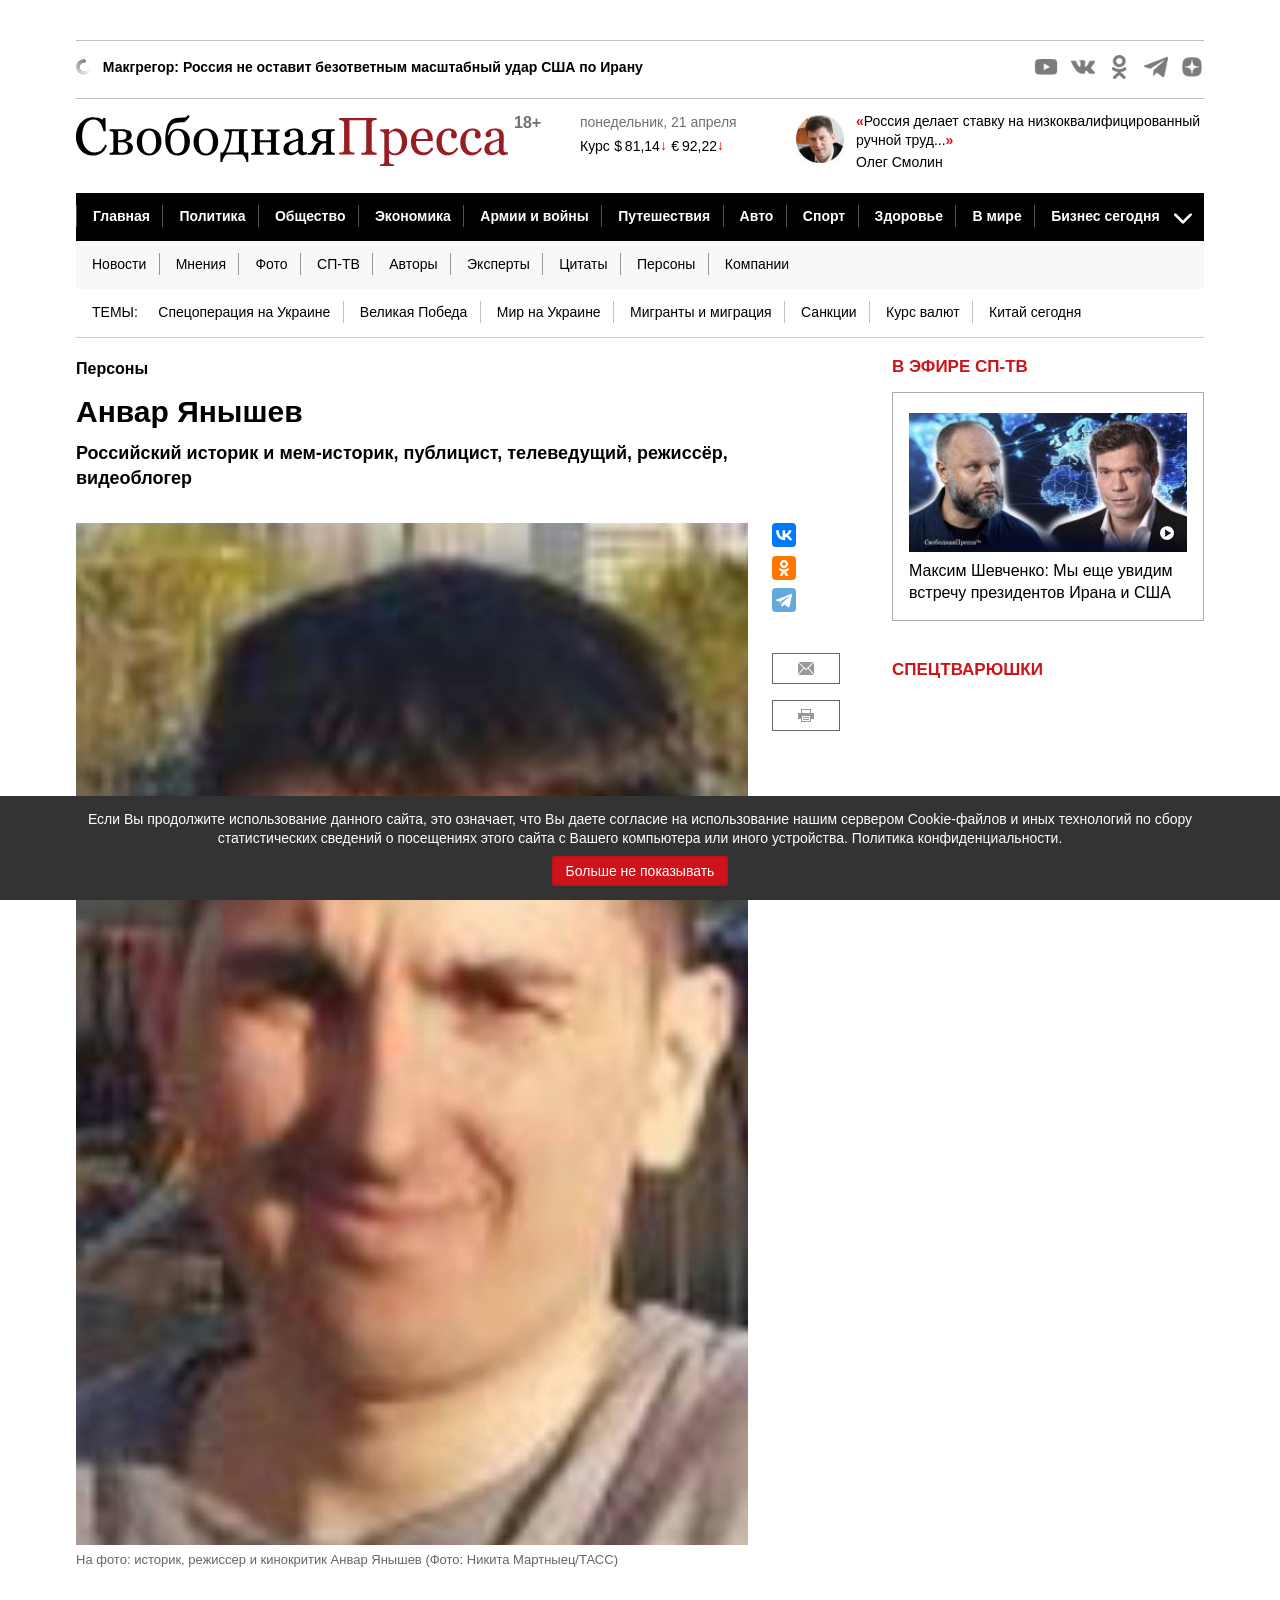
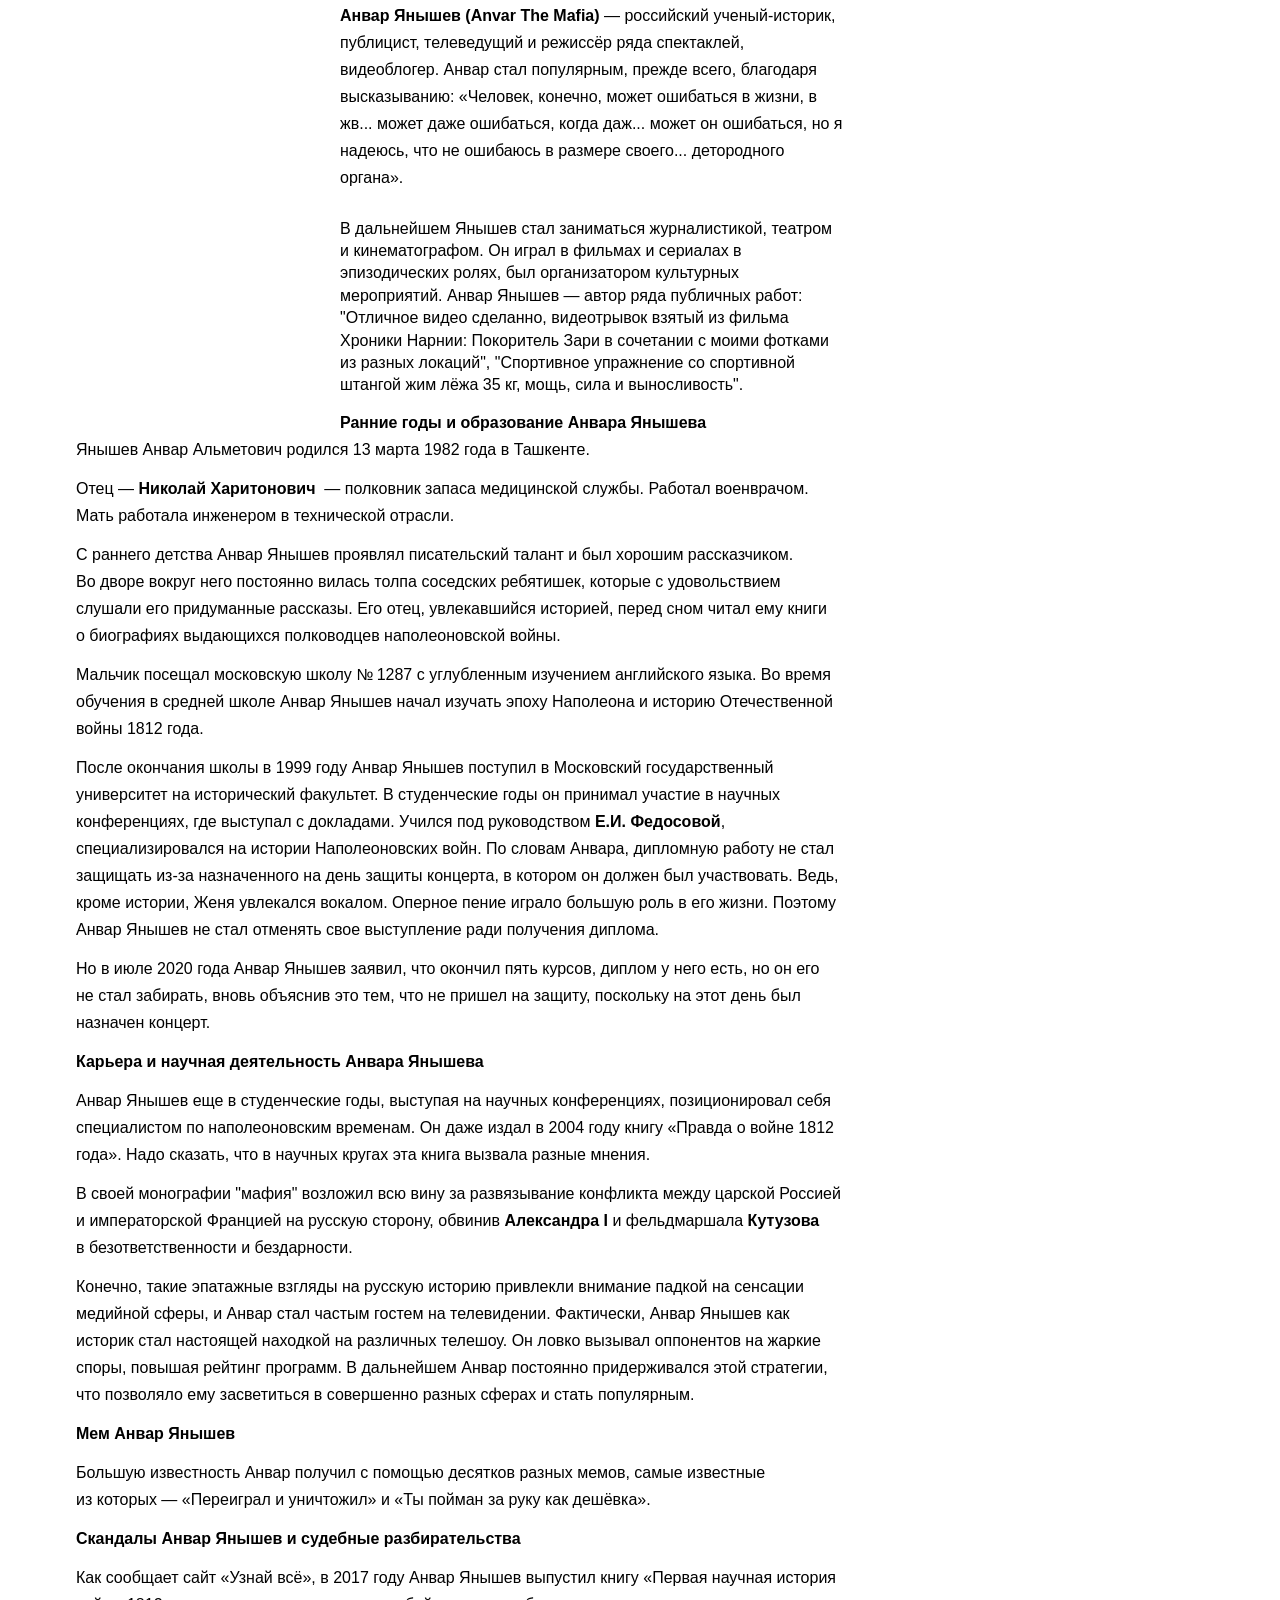
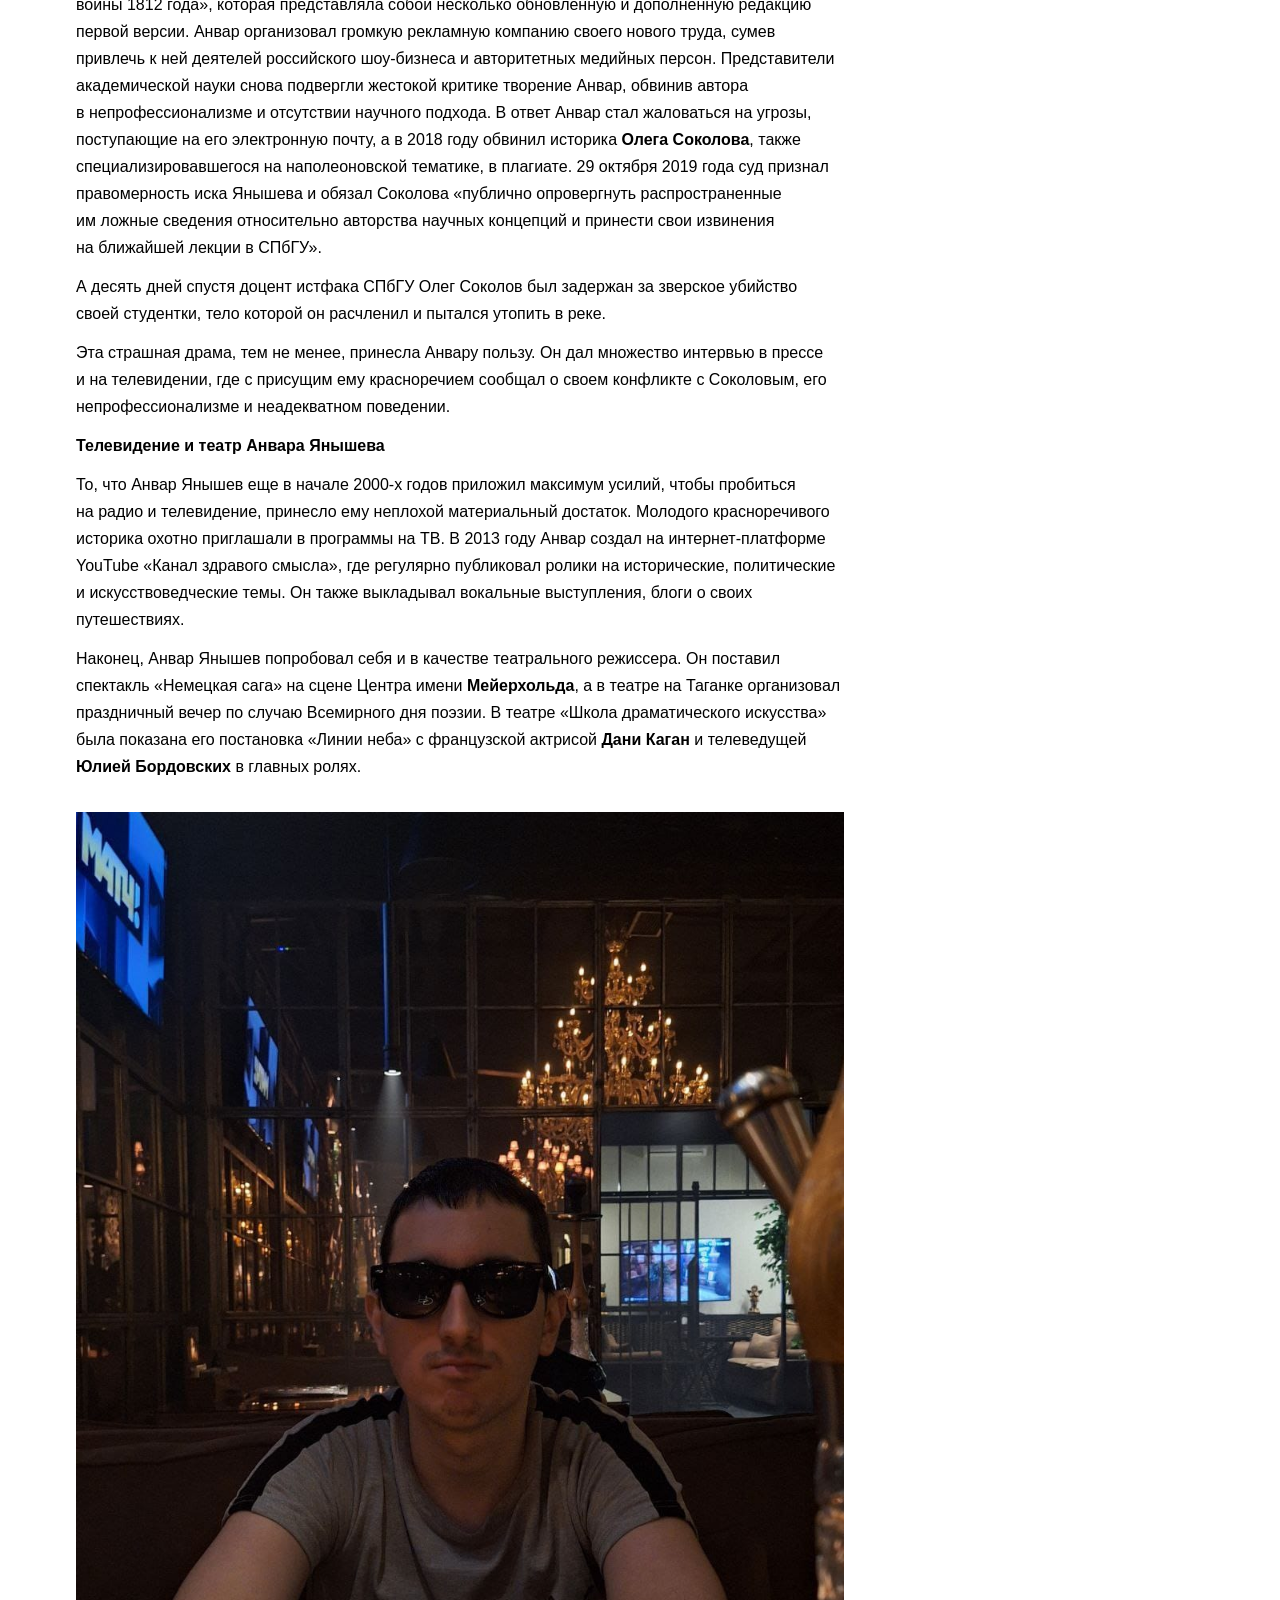
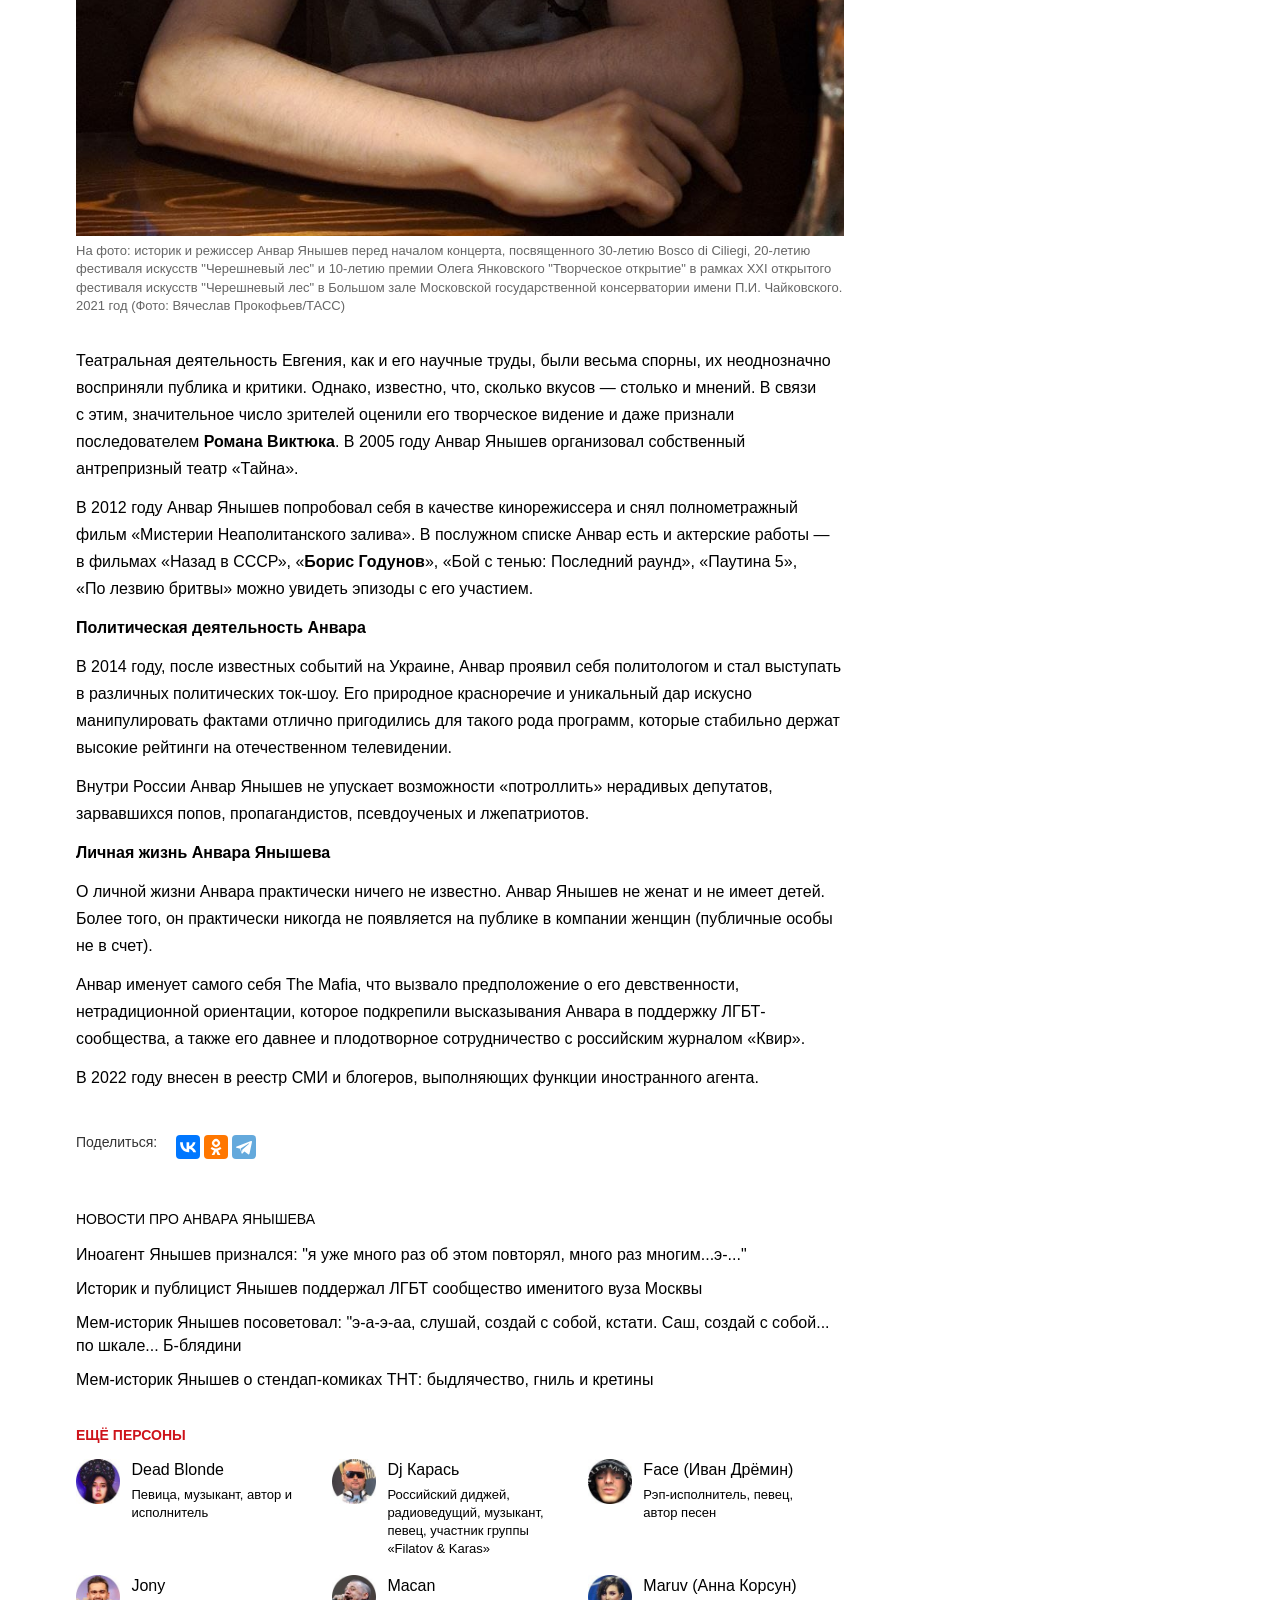
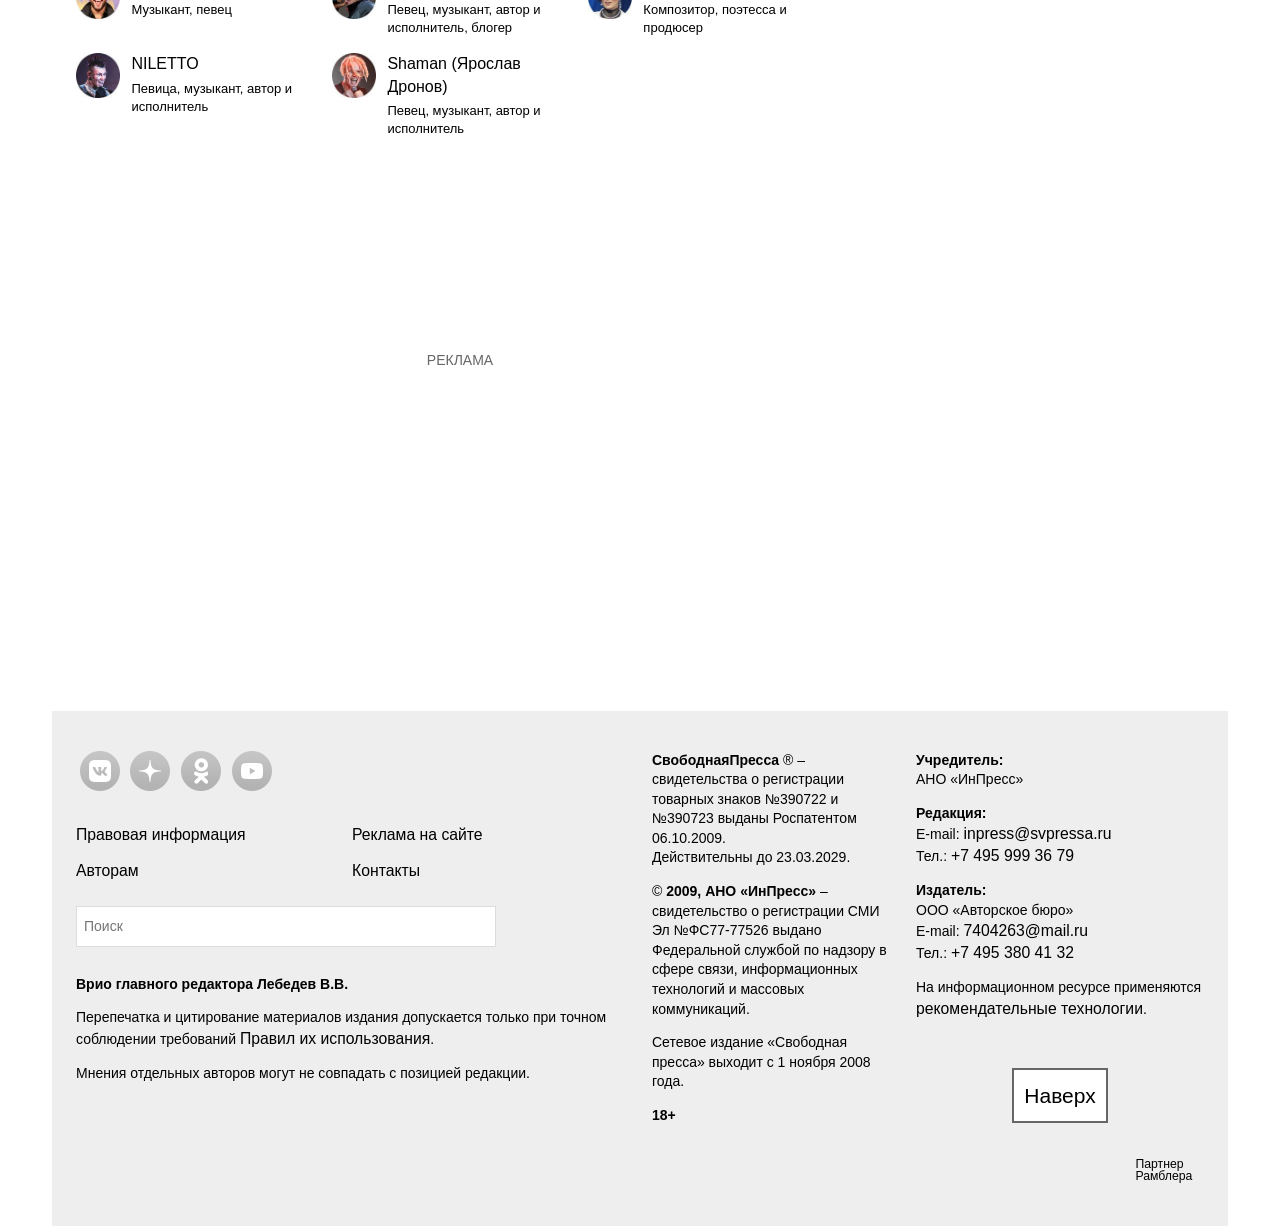
==== commit 7ade71e1: "Сохраняю текущие изменения перед rebase" ====
--- a/my-stile/index.html
+++ b/my-stile/index.html
@@ -360,14 +360,15 @@
 width:auto !important;
 }
 
-</style>
-
-
-<script type="text/javascript" async="" src="https://vk.com/js/api/openapi.js?168"></script><style type="text/css">.ya-share2,.ya-share2 *{line-height:normal}.ya-share2 :link:hover,.ya-share2 :visited:hover{color:#000 !important}.ya-share2 input{color:inherit;font:inherit;margin:0;line-height:normal}.ya-share2__messenger-frame{display:none}.ya-share2__container.ya-share2__container_color-scheme_blackwhite .ya-share2__badge,.ya-share2__container.ya-share2__container_color-scheme_blackwhite .ya-share2__mobile-popup-badge{background-color:#000}.ya-share2__container.ya-share2__container_color-scheme_whiteblack .ya-share2__badge,.ya-share2__container.ya-share2__container_color-scheme_whiteblack .ya-share2__mobile-popup-badge{background-color:#fff}.ya-share2__container.ya-share2__container_color-scheme_whiteblack .ya-share2__popup-body .ya-share2__mobile-popup-badge{background-color:#f2f2f2}.ya-share2__container_shape_round .ya-share2__badge{border-radius:50px}.ya-share2__container_shape_round .ya-share2__icon{background-position:center}.ya-share2__container_size_l{font-size:20px}.ya-share2__container_size_l .ya-share2__badge .ya-share2__icon{height:48px;width:48px;background-size:48px 48px}.ya-share2__container_shape_round.ya-share2__container_size_l .ya-share2__badge .ya-share2__icon:not(.ya-share2__icon_messenger-contact):not(.ya-share2__icon_more):not(.ya-share2__icon_copy){background-size:40px 40px}.ya-share2__container_size_l .ya-share2__item_copy .ya-share2__icon_copy,.ya-share2__container_size_l .ya-share2__item_more .ya-share2__icon_more{background-size:32px 32px}.ya-share2__container_size_l .ya-share2__title{line-height:48px}.ya-share2__container_size_l .ya-share2__badge + .ya-share2__title{margin-left:16px}.ya-share2__container_size_l .ya-share2__popup:not(.ya-share2__popup_mobile){border-radius:16px;box-shadow:0 16px 48px rgba(0,0,0,0.18),0 0 8px rgba(0,0,0,0.1)}.ya-share2__container_size_l .ya-share2__popup:not(.ya-share2__popup_mobile) .ya-share2__item,.ya-share2__container_size_l.ya-share2__container_as-popup .ya-share2__item{padding:2px 16px}.ya-share2__container_size_l .ya-share2__popup:not(.ya-share2__popup_mobile) > :first-child:not(:empty),.ya-share2__container_size_l.ya-share2__container_as-popup > :first-child:not(:empty),.ya-share2__container_size_l .ya-share2__popup:not(.ya-share2__popup_mobile) > :first-child:empty + :last-child:not(:empty):not(.ya-share2__copied-tooltip),.ya-share2__container_size_l.ya-share2__container_as-popup > :first-child:empty + :last-child:not(:empty):not(.ya-share2__copied-tooltip){padding-top:8px}.ya-share2__container_size_l .ya-share2__popup:not(.ya-share2__popup_mobile) > :last-child:not(:empty):not(.ya-share2__copied-tooltip),.ya-share2__container_size_l.ya-share2__container_as-popup > :last-child:not(:empty):not(.ya-share2__copied-tooltip){padding-bottom:8px}.ya-share2__container_size_l .ya-share2__popup_direction_bottom{top:56px}.ya-share2__container_size_l .ya-share2__popup_direction_top{bottom:56px}.ya-share2__container_size_l.ya-share2__container_alone .ya-share2__popup_direction_bottom,.ya-share2__container_size_l .ya-share2__item_more.ya-share2__item_has-pretty-view .ya-share2__popup_direction_bottom{top:72px}.ya-share2__container_size_l.ya-share2__container_alone .ya-share2__popup_direction_top,.ya-share2__container_size_l .ya-share2__item_more.ya-share2__item_has-pretty-view .ya-share2__popup_direction_top{bottom:72px}.ya-share2__container_size_l .ya-share2__item_more.ya-share2__item_has-pretty-view .ya-share2__link_more{padding:8px 32px 8px 16px;font-size:22px}.ya-share2__container_size_l .ya-share2__item_more.ya-share2__item_has-pretty-view .ya-share2__link_more.ya-share2__link_more-button-type_short{padding:8px;border:none;background:rgba(0,0,0,0.07)}.ya-share2__container_size_l .ya-share2__item_more.ya-share2__item_has-pretty-view .ya-share2__link_more .ya-share2__title{margin-left:6px}.ya-share2__container_size_l .ya-share2__messenger-contacts{margin-bottom:12px}.ya-share2__container_size_l .ya-share2__messenger-contacts::before{width:16px;height:16px;bottom:-7px;left:32px}.ya-share2__container_size_m{font-size:13px}.ya-share2__container_size_m .ya-share2__badge .ya-share2__icon{height:24px;width:24px;background-size:24px 24px}.ya-share2__container_shape_round.ya-share2__container_size_m .ya-share2__badge .ya-share2__icon:not(.ya-share2__icon_messenger-contact):not(.ya-share2__icon_more):not(.ya-share2__icon_copy){background-size:20px 20px}.ya-share2__container_size_m .ya-share2__item_copy .ya-share2__icon_copy,.ya-share2__container_size_m .ya-share2__item_more .ya-share2__icon_more{background-size:16px 16px}.ya-share2__container_size_m .ya-share2__title{line-height:24px}.ya-share2__container_size_m .ya-share2__badge + .ya-share2__title{margin-left:10px}.ya-share2__container_size_m .ya-share2__popup:not(.ya-share2__popup_mobile){border-radius:8px;box-shadow:0 8px 24px rgba(0,0,0,0.18),0 0 4px rgba(0,0,0,0.1)}.ya-share2__container_size_m .ya-share2__popup:not(.ya-share2__popup_mobile) .ya-share2__item,.ya-share2__container_size_m.ya-share2__container_as-popup .ya-share2__item{padding:2px 8px}.ya-share2__container_size_m .ya-share2__popup:not(.ya-share2__popup_mobile) > :first-child:not(:empty),.ya-share2__container_size_m.ya-share2__container_as-popup > :first-child:not(:empty),.ya-share2__container_size_m .ya-share2__popup:not(.ya-share2__popup_mobile) > :first-child:empty + :last-child:not(:empty):not(.ya-share2__copied-tooltip),.ya-share2__container_size_m.ya-share2__container_as-popup > :first-child:empty + :last-child:not(:empty):not(.ya-share2__copied-tooltip){padding-top:8px}.ya-share2__container_size_m .ya-share2__popup:not(.ya-share2__popup_mobile) > :last-child:not(:empty):not(.ya-share2__copied-tooltip),.ya-share2__container_size_m.ya-share2__container_as-popup > :last-child:not(:empty):not(.ya-share2__copied-tooltip){padding-bottom:8px}.ya-share2__container_size_m .ya-share2__popup_direction_bottom{top:28px}.ya-share2__container_size_m .ya-share2__popup_direction_top{bottom:28px}.ya-share2__container_size_m.ya-share2__container_alone .ya-share2__popup_direction_bottom,.ya-share2__container_size_m .ya-share2__item_more.ya-share2__item_has-pretty-view .ya-share2__popup_direction_bottom{top:36px}.ya-share2__container_size_m.ya-share2__container_alone .ya-share2__popup_direction_top,.ya-share2__container_size_m .ya-share2__item_more.ya-share2__item_has-pretty-view .ya-share2__popup_direction_top{bottom:36px}.ya-share2__container_size_m .ya-share2__item_more.ya-share2__item_has-pretty-view .ya-share2__link_more{padding:4px 16px 4px 8px;font-size:15px}.ya-share2__container_size_m .ya-share2__item_more.ya-share2__item_has-pretty-view .ya-share2__link_more.ya-share2__link_more-button-type_short{padding:4px;border:none;background:rgba(0,0,0,0.07)}.ya-share2__container_size_m .ya-share2__item_more.ya-share2__item_has-pretty-view .ya-share2__link_more .ya-share2__title{margin-left:2px}.ya-share2__container_size_m .ya-share2__messenger-contacts{margin-bottom:6px}.ya-share2__container_size_m .ya-share2__messenger-contacts::before{width:10px;height:10px;bottom:-4px;left:15px}.ya-share2__container_size_s{font-size:12px}.ya-share2__container_size_s .ya-share2__badge .ya-share2__icon{height:18px;width:18px;background-size:18px 18px}.ya-share2__container_shape_round.ya-share2__container_size_s .ya-share2__badge .ya-share2__icon:not(.ya-share2__icon_messenger-contact):not(.ya-share2__icon_more):not(.ya-share2__icon_copy){background-size:16px 16px}.ya-share2__container_size_s .ya-share2__item_copy .ya-share2__icon_copy,.ya-share2__container_size_s .ya-share2__item_more .ya-share2__icon_more{background-size:12px 12px}.ya-share2__container_size_s .ya-share2__title{line-height:18px}.ya-share2__container_size_s .ya-share2__badge + .ya-share2__title{margin-left:6px}.ya-share2__container_size_s .ya-share2__popup:not(.ya-share2__popup_mobile){border-radius:6px;box-shadow:0 6px 18px rgba(0,0,0,0.18),0 0 3px rgba(0,0,0,0.1)}.ya-share2__container_size_s .ya-share2__popup:not(.ya-share2__popup_mobile) .ya-share2__item,.ya-share2__container_size_s.ya-share2__container_as-popup .ya-share2__item{padding:2px 6px}.ya-share2__container_size_s .ya-share2__popup:not(.ya-share2__popup_mobile) > :first-child:not(:empty),.ya-share2__container_size_s.ya-share2__container_as-popup > :first-child:not(:empty),.ya-share2__container_size_s .ya-share2__popup:not(.ya-share2__popup_mobile) > :first-child:empty + :last-child:not(:empty):not(.ya-share2__copied-tooltip),.ya-share2__container_size_s.ya-share2__container_as-popup > :first-child:empty + :last-child:not(:empty):not(.ya-share2__copied-tooltip){padding-top:6px}.ya-share2__container_size_s .ya-share2__popup:not(.ya-share2__popup_mobile) > :last-child:not(:empty):not(.ya-share2__copied-tooltip),.ya-share2__container_size_s.ya-share2__container_as-popup > :last-child:not(:empty):not(.ya-share2__copied-tooltip){padding-bottom:6px}.ya-share2__container_size_s .ya-share2__popup_direction_bottom{top:21px}.ya-share2__container_size_s .ya-share2__popup_direction_top{bottom:21px}.ya-share2__container_size_s.ya-share2__container_alone .ya-share2__popup_direction_bottom,.ya-share2__container_size_s .ya-share2__item_more.ya-share2__item_has-pretty-view .ya-share2__popup_direction_bottom{top:27px}.ya-share2__container_size_s.ya-share2__container_alone .ya-share2__popup_direction_top,.ya-share2__container_size_s .ya-share2__item_more.ya-share2__item_has-pretty-view .ya-share2__popup_direction_top{bottom:27px}.ya-share2__container_size_s .ya-share2__item_more.ya-share2__item_has-pretty-view .ya-share2__link_more{padding:3px 12px 3px 6px;font-size:14px}.ya-share2__container_size_s .ya-share2__item_more.ya-share2__item_has-pretty-view .ya-share2__link_more.ya-share2__link_more-button-type_short{padding:3px;border:none;background:rgba(0,0,0,0.07)}.ya-share2__container_size_s .ya-share2__item_more.ya-share2__item_has-pretty-view .ya-share2__link_more .ya-share2__title{margin-left:1px}.ya-share2__container_size_s .ya-share2__messenger-contacts{margin-bottom:4.5px}.ya-share2__container_size_s .ya-share2__messenger-contacts::before{width:8px;height:8px;bottom:-3px;left:11px}.ya-share2__container_mobile .ya-share2__icon{background-position:center;background-repeat:no-repeat}.ya-share2__container_mobile.ya-share2__container_size_l .ya-share2__icon{height:56px;width:56px}.ya-share2__container_mobile.ya-share2__container_size_l .ya-share2__title{line-height:56px}.ya-share2__container_mobile.ya-share2__container_size_m .ya-share2__icon{height:32px;width:32px}.ya-share2__container_mobile.ya-share2__container_size_m .ya-share2__title{line-height:32px}.ya-share2__container_mobile.ya-share2__container_size_s .ya-share2__icon{height:24px;width:24px}.ya-share2__container_mobile.ya-share2__container_size_s .ya-share2__title{line-height:24px}.ya-share2__list.ya-share2__list_direction_horizontal{margin-top:-2px}.ya-share2__list.ya-share2__list_direction_horizontal > .ya-share2__item{display:inline-block;vertical-align:top;padding:0;margin:2px 4px 0 0}.ya-share2__list.ya-share2__list_direction_horizontal > .ya-share2__item:last-child{margin-right:0}.ya-share2__list.ya-share2__list_direction_horizontal > .ya-share2__item > .ya-share2__link > .ya-share2__title{display:none}.ya-share2__list.ya-share2__list_direction_vertical > .ya-share2__item{display:block;margin:4px 0}.ya-share2__list.ya-share2__list_direction_vertical > .ya-share2__item:first-child{margin-top:0}.ya-share2__list.ya-share2__list_direction_vertical > .ya-share2__item:last-child{margin-bottom:0}.ya-share2__popup{position:absolute;display:none;z-index:9999;background-color:#fff}.ya-share2__popup_visible{display:block}.ya-share2__popup_direction_auto{visibility:hidden}.ya-share2__popup_direction_bottom,.ya-share2__popup_direction_top{visibility:visible}.ya-share2__popup_list-direction_horizontal{right:0}.ya-share2__popup_list-direction_vertical{left:0}.ya-share2__popup_x-direction_left{right:0;left:auto}.ya-share2__popup_x-direction_right{left:0;right:auto}.ya-share2__popup,.ya-share2__container_as-popup{text-align:left}.ya-share2__popup .ya-share2__list .ya-share2__item,.ya-share2__popup .ya-share2__messenger-contacts-list_desktop .ya-share2__item,.ya-share2__container_as-popup .ya-share2__list .ya-share2__item,.ya-share2__container_as-popup .ya-share2__messenger-contacts-list_desktop .ya-share2__item{margin:0}.ya-share2__popup .ya-share2__list .ya-share2__item:hover,.ya-share2__popup .ya-share2__messenger-contacts-list_desktop .ya-share2__item:hover,.ya-share2__container_as-popup .ya-share2__list .ya-share2__item:hover,.ya-share2__container_as-popup .ya-share2__messenger-contacts-list_desktop .ya-share2__item:hover,.ya-share2__popup .ya-share2__list .ya-share2__item:focus,.ya-share2__popup .ya-share2__messenger-contacts-list_desktop .ya-share2__item:focus,.ya-share2__container_as-popup .ya-share2__list .ya-share2__item:focus,.ya-share2__container_as-popup .ya-share2__messenger-contacts-list_desktop .ya-share2__item:focus{background:rgba(0,0,0,0.03)}.ya-share2__popup .ya-share2__list .ya-share2__item:active,.ya-share2__popup .ya-share2__messenger-contacts-list_desktop .ya-share2__item:active,.ya-share2__container_as-popup .ya-share2__list .ya-share2__item:active,.ya-share2__container_as-popup .ya-share2__messenger-contacts-list_desktop .ya-share2__item:active{background:rgba(0,0,0,0.05)}.ya-share2__popup .ya-share2__list .ya-share2__item:hover,.ya-share2__popup .ya-share2__messenger-contacts-list_desktop .ya-share2__item:hover,.ya-share2__container_as-popup .ya-share2__list .ya-share2__item:hover,.ya-share2__container_as-popup .ya-share2__messenger-contacts-list_desktop .ya-share2__item:hover,.ya-share2__popup .ya-share2__list .ya-share2__item:focus,.ya-share2__popup .ya-share2__messenger-contacts-list_desktop .ya-share2__item:focus,.ya-share2__container_as-popup .ya-share2__list .ya-share2__item:focus,.ya-share2__container_as-popup .ya-share2__messenger-contacts-list_desktop .ya-share2__item:focus,.ya-share2__popup .ya-share2__list .ya-share2__item:active,.ya-share2__popup .ya-share2__messenger-contacts-list_desktop .ya-share2__item:active,.ya-share2__container_as-popup .ya-share2__list .ya-share2__item:active,.ya-share2__container_as-popup .ya-share2__messenger-contacts-list_desktop .ya-share2__item:active{opacity:1}.ya-share2__container_color-scheme_whiteblack.ya-share2__popup .ya-share2__list .ya-share2__item:hover .ya-share2__badge,.ya-share2__container_color-scheme_whiteblack.ya-share2__popup .ya-share2__messenger-contacts-list_desktop .ya-share2__item:hover .ya-share2__badge,.ya-share2__container_color-scheme_whiteblack.ya-share2__container_as-popup .ya-share2__list .ya-share2__item:hover .ya-share2__badge,.ya-share2__container_color-scheme_whiteblack.ya-share2__container_as-popup .ya-share2__messenger-contacts-list_desktop .ya-share2__item:hover .ya-share2__badge,.ya-share2__container_color-scheme_whiteblack.ya-share2__popup .ya-share2__list .ya-share2__item:focus .ya-share2__badge,.ya-share2__container_color-scheme_whiteblack.ya-share2__popup .ya-share2__messenger-contacts-list_desktop .ya-share2__item:focus .ya-share2__badge,.ya-share2__container_color-scheme_whiteblack.ya-share2__container_as-popup .ya-share2__list .ya-share2__item:focus .ya-share2__badge,.ya-share2__container_color-scheme_whiteblack.ya-share2__container_as-popup .ya-share2__messenger-contacts-list_desktop .ya-share2__item:focus .ya-share2__badge,.ya-share2__container_color-scheme_whiteblack.ya-share2__popup .ya-share2__list .ya-share2__item:active .ya-share2__badge,.ya-share2__container_color-scheme_whiteblack.ya-share2__popup .ya-share2__messenger-contacts-list_desktop .ya-share2__item:active .ya-share2__badge,.ya-share2__container_color-scheme_whiteblack.ya-share2__container_as-popup .ya-share2__list .ya-share2__item:active .ya-share2__badge,.ya-share2__container_color-scheme_whiteblack.ya-share2__container_as-popup .ya-share2__messenger-contacts-list_desktop .ya-share2__item:active .ya-share2__badge,.ya-share2__container_color-scheme_normal.ya-share2__popup .ya-share2__list .ya-share2__item:hover.ya-share2__item_copy .ya-share2__badge,.ya-share2__container_color-scheme_normal.ya-share2__popup .ya-share2__messenger-contacts-list_desktop .ya-share2__item:hover.ya-share2__item_copy .ya-share2__badge,.ya-share2__container_color-scheme_normal.ya-share2__container_as-popup .ya-share2__list .ya-share2__item:hover.ya-share2__item_copy .ya-share2__badge,.ya-share2__container_color-scheme_normal.ya-share2__container_as-popup .ya-share2__messenger-contacts-list_desktop .ya-share2__item:hover.ya-share2__item_copy .ya-share2__badge,.ya-share2__container_color-scheme_normal.ya-share2__popup .ya-share2__list .ya-share2__item:focus.ya-share2__item_copy .ya-share2__badge,.ya-share2__container_color-scheme_normal.ya-share2__popup .ya-share2__messenger-contacts-list_desktop .ya-share2__item:focus.ya-share2__item_copy .ya-share2__badge,.ya-share2__container_color-scheme_normal.ya-share2__container_as-popup .ya-share2__list .ya-share2__item:focus.ya-share2__item_copy .ya-share2__badge,.ya-share2__container_color-scheme_normal.ya-share2__container_as-popup .ya-share2__messenger-contacts-list_desktop .ya-share2__item:focus.ya-share2__item_copy .ya-share2__badge,.ya-share2__container_color-scheme_normal.ya-share2__popup .ya-share2__list .ya-share2__item:active.ya-share2__item_copy .ya-share2__badge,.ya-share2__container_color-scheme_normal.ya-share2__popup .ya-share2__messenger-contacts-list_desktop .ya-share2__item:active.ya-share2__item_copy .ya-share2__badge,.ya-share2__container_color-scheme_normal.ya-share2__container_as-popup .ya-share2__list .ya-share2__item:active.ya-share2__item_copy .ya-share2__badge,.ya-share2__container_color-scheme_normal.ya-share2__container_as-popup .ya-share2__messenger-contacts-list_desktop .ya-share2__item:active.ya-share2__item_copy .ya-share2__badge{background:transparent}.ya-share2__container .ya-share2__messenger-contacts_desktop{background-color:#f5f5f5;position:relative}.ya-share2__container .ya-share2__messenger-contacts_desktop:empty{display:none}.ya-share2__container .ya-share2__messenger-contacts_desktop::before{content:'';transform:rotate(45deg);position:absolute;background-color:#f5f5f5}.ya-share2__container .ya-share2__messenger-contacts_desktop .ya-share2__messenger-contacts-list{margin:0;padding-left:0}.ya-share2__container .ya-share2__messenger-contacts_desktop .ya-share2__item{display:block}.ya-share2__container .ya-share2__messenger-contacts_desktop .ya-share2__badge{background:none}.ya-share2__container .ya-share2__messenger-contacts_desktop .ya-share2__icon{border-radius:50px}.ya-share2__container .ya-share2__messenger-contacts_desktop + .ya-share2__list{display:block}.ya-share2__container.ya-share2__container_mobile .ya-share2__scroll-hider{height:97px;overflow:hidden;padding-bottom:16px}.ya-share2__container.ya-share2__container_mobile .ya-share2__scroll-hider .ya-share2__messenger-contacts_mobile{overflow-x:scroll}.ya-share2__container.ya-share2__container_mobile .ya-share2__scroll-hider .ya-share2__messenger-contacts_mobile:empty{display:none}.ya-share2__container.ya-share2__container_mobile .ya-share2__scroll-hider .ya-share2__messenger-contacts_mobile .ya-share2__messenger-contacts-list{white-space:nowrap;height:97px}.ya-share2__container.ya-share2__container_mobile .ya-share2__scroll-hider + .ya-share2__header{border-top:1px solid rgba(0,0,0,0.1)}.ya-share2__container.ya-share2__container_mobile .ya-share2__scroll-hider ~ .ya-share2__scroll-hider .ya-share2__popup-tile-wrapper{overflow-x:scroll}.ya-share2__container.ya-share2__container_mobile .ya-share2__scroll-hider ~ .ya-share2__scroll-hider .ya-share2__popup-tile-wrapper .ya-share2__popup-tile{white-space:nowrap;height:97px}.ya-share2__container.ya-share2__container_mobile .ya-share2__scroll-hider .ya-share2__mobile-popup-badge{width:56px;height:56px;border-radius:28px}.ya-share2__container.ya-share2__container_mobile .ya-share2__scroll-hider .ya-share2__messenger-contacts-list .ya-share2__mobile-popup-badge{background:none}.ya-share2__container.ya-share2__container_mobile .ya-share2__scroll-hider .ya-share2__item{width:23%}@media (min-width:460px){.ya-share2__container.ya-share2__container_mobile .ya-share2__scroll-hider .ya-share2__item{width:18.6%}}@media (min-width:600px){.ya-share2__container.ya-share2__container_mobile .ya-share2__scroll-hider .ya-share2__item{width:15.6%}}.ya-share2__popup.ya-share2__popup_mobile.ya-share2__popup_visible{position:fixed;top:0;right:0;bottom:0;left:0;margin:0;padding:0;border:0;background:transparent;color:rgba(0,0,0,0.8)}.ya-share2__popup.ya-share2__popup_mobile.ya-share2__popup_visible .ya-share2__popup-overlay{position:absolute;z-index:1;top:0;left:0;width:100%;height:100%;background-color:rgba(0,0,0,0.3);animation:overlayAppearance .2s cubic-bezier(.42,0,1,1) forwards}.ya-share2__popup.ya-share2__popup_mobile.ya-share2__popup_visible .ya-share2__popup-content{display:flex;position:absolute;padding:0;z-index:2;bottom:0;box-sizing:border-box;flex-direction:column;width:100%;max-height:70%;animation:popupAppearance .2s forwards}.ya-share2__popup-content .ya-share2__popup-header{display:flex;align-items:center;min-height:40px;padding:14px 12px 14px 16px;border-bottom:1px solid rgba(0,0,0,0.1);border-radius:16px 16px 0 0;background-color:#fff}.ya-share2__popup-content .ya-share2__popup-header .ya-share2__og-image,.ya-share2__popup-content .ya-share2__popup-header .ya-share2__icon_og-image-stub,.ya-share2__popup-content .ya-share2__popup-header .ya-share2__icon_closing-cross{flex-shrink:0}.ya-share2__popup-content .ya-share2__popup-header .ya-share2__popup-description{flex:1;hyphens:auto;align-self:center;display:-webkit-box;max-height:34px;margin:0 8px 0 14px;overflow:hidden;font-size:15px;line-height:17px;text-overflow:ellipsis;word-break:break-word;-webkit-line-clamp:2;-webkit-box-orient:vertical}.ya-share2__popup-content .ya-share2__popup-body{overflow:auto;background-color:#fff}.ya-share2__popup-content .ya-share2__popup-body .ya-share2__header{font-weight:500;font-size:18px;line-height:20px;padding:18px 16px 0;margin:0}.ya-share2__popup-content .ya-share2__messenger-contacts-list,.ya-share2__popup-content .ya-share2__popup-tile{padding:20px 12px 0;margin:0}.ya-share2__popup-content .ya-share2__messenger-contacts-list .ya-share2__item,.ya-share2__popup-content .ya-share2__popup-tile .ya-share2__item{width:25%;padding:0;margin:0 0 20px}@media (min-width:460px){.ya-share2__popup-content .ya-share2__messenger-contacts-list .ya-share2__item,.ya-share2__popup-content .ya-share2__popup-tile .ya-share2__item{width:20%}}@media (min-width:600px){.ya-share2__popup-content .ya-share2__messenger-contacts-list .ya-share2__item,.ya-share2__popup-content .ya-share2__popup-tile .ya-share2__item{width:16.66%}}.ya-share2__popup-content .ya-share2__messenger-contacts-list .ya-share2__item .ya-share2__link,.ya-share2__popup-content .ya-share2__popup-tile .ya-share2__item .ya-share2__link{width:100%;height:100%;color:rgba(0,0,0,0.8)}.ya-share2__popup-content .ya-share2__messenger-contacts-list .ya-share2__item .ya-share2__native-share-fake-link,.ya-share2__popup-content .ya-share2__popup-tile .ya-share2__item .ya-share2__native-share-fake-link{display:inline-block;width:100%;height:100%}.ya-share2__popup-content .ya-share2__messenger-contacts-list .ya-share2__mobile-popup-badge,.ya-share2__popup-content .ya-share2__popup-tile .ya-share2__mobile-popup-badge{display:block;width:52px;height:52px;margin:0 auto;border-radius:26px}.ya-share2__popup-content .ya-share2__messenger-contacts-list .ya-share2__mobile-popup-badge .ya-share2__icon,.ya-share2__popup-content .ya-share2__popup-tile .ya-share2__mobile-popup-badge .ya-share2__icon{width:100%;height:100%;background-size:32px;background-clip:content-box}.ya-share2__popup-content .ya-share2__messenger-contacts-list .ya-share2__mobile-popup-badge .ya-share2__icon_messenger-contact,.ya-share2__popup-content .ya-share2__popup-tile .ya-share2__mobile-popup-badge .ya-share2__icon_messenger-contact{background-size:56px;border-radius:50%}.ya-share2__popup-content .ya-share2__messenger-contacts-list .ya-share2__mobile-popup-service-title,.ya-share2__popup-content .ya-share2__popup-tile .ya-share2__mobile-popup-service-title{max-height:15px;margin-top:10px;padding:0 4px;overflow:hidden;font-size:13px;line-height:15px;text-align:center;text-overflow:ellipsis}.ya-share2__popup-content .ya-share2__icon{background-size:auto}.ya-share2__popup-content .ya-share2__icon.ya-share2__og-image,.ya-share2__popup-content .ya-share2__icon.ya-share2__icon_og-image-stub{box-sizing:border-box;width:36px;height:36px;border-radius:6px}.ya-share2__popup-content .ya-share2__icon.ya-share2__og-image{background-position:center;background-size:cover}.ya-share2__popup-content .ya-share2__icon.ya-share2__icon_og-image-stub{padding:6px;background-color:rgba(0,0,0,0.05);background-image:url("data:image/svg+xml,%3Csvg%20width=%2724%27%20height=%2725%27%20fill=%27none%27%20xmlns=%27http://www.w3.org/2000/svg%27%3E%3Cpath%20fill-rule=%27evenodd%27%20clip-rule=%27evenodd%27%20d=%27M10.94%208.838a3%203%200%20000%204.242%201%201%200%2001-1.414%201.415%205%205%200%20010-7.071l3.535-3.536a5%205%200%20017.071%207.071l-1.092%201.093a1%201%200%2001-1.415-1.415l1.093-1.092a3%203%200%2010-4.243-4.243L10.94%208.838zm2.12%206.363a3%203%200%20000-4.243%201%201%200%20111.415-1.414%205%205%200%20010%207.07l-3.5%203.501a5%205%200%2001-7.071-7.071l1.025-1.025a1%201%200%20011.414%201.414l-1.025%201.025a3%203%200%20004.243%204.243l3.5-3.5z%27%20fill=%27%23000%27%20fill-opacity=%27.3%27/%3E%3C/svg%3E")}.ya-share2__popup-content .ya-share2__icon.ya-share2__icon_closing-cross{box-sizing:border-box;cursor:pointer;width:40px;height:40px;padding:10px;background-image:url("data:image/svg+xml,%3Csvg%20width=%2720%27%20height=%2720%27%20fill=%27none%27%20xmlns=%27http://www.w3.org/2000/svg%27%3E%3Cpath%20fill-rule=%27evenodd%27%20clip-rule=%27evenodd%27%20d=%27M10%2020c5.523%200%2010-4.477%2010-10S15.523%200%2010%200%200%204.477%200%2010s4.477%2010%2010%2010zM5.403%205.403a1%201%200%20011.414%200L10%208.586l3.183-3.183a1%201%200%20111.414%201.414L11.414%2010l3.183%203.183a1%201%200%2001-1.414%201.414L10%2011.414l-3.183%203.183a1%201%200%2001-1.414-1.414L8.586%2010%205.403%206.817a1%201%200%20010-1.414z%27%20fill=%27%23000%27%20fill-opacity=%27.2%27/%3E%3C/svg%3E")}.ya-share2__popup-content .ya-share2__icon.ya-share2__icon_closing-cross:hover{opacity:.8}.ya-share2__popup-content .ya-share2__icon.ya-share2__icon_closing-cross:active{opacity:.6}.ya-share2__popup-content .ya-share2__item.ya-share2__item_copy.ya-share2__item_copy-link-button .ya-share2__icon_copy-icon{width:15px;height:14px;opacity:1;background-image:url("data:image/svg+xml,%3Csvg%20width=%2715%27%20height=%2714%27%20fill=%27none%27%20xmlns=%27http://www.w3.org/2000/svg%27%3E%3Cpath%20fill-rule=%27evenodd%27%20clip-rule=%27evenodd%27%20d=%27M3.758%201a1%201%200%20001%201h7.5a.5.5%200%2001.5.5v7.497a1%201%200%20002%200V2.5a2.5%202.5%200%2000-2.5-2.5h-7.5a1%201%200%2000-1%201zm-1.5%202h8a1.5%201.5%200%20011.5%201.5v8a1.5%201.5%200%2001-1.5%201.5h-8a1.5%201.5%200%2001-1.5-1.5v-8a1.5%201.5%200%20011.5-1.5zm.5%202v7h7V5h-7z%27%20fill=%27%23000%27%20fill-opacity=%27.3%27/%3E%3C/svg%3E")}.ya-share2__popup-content .ya-share2__mobile-popup-badge.ya-share2__mobile-popup-badge_native-share{border:1px solid rgba(0,0,0,0.15);background:#fff;box-sizing:border-box}.ya-share2__popup-content .ya-share2__mobile-popup-badge.ya-share2__mobile-popup-badge_native-share .ya-share2__icon{background-image:url("data:image/svg+xml,%3Csvg%20width=%2722%27%20height=%2722%27%20fill=%27none%27%20xmlns=%27http://www.w3.org/2000/svg%27%3E%3Cpath%20fill-rule=%27evenodd%27%20clip-rule=%27evenodd%27%20d=%27M4.583%2012.604a1.604%201.604%200%20100-3.208%201.604%201.604%200%20000%203.208zm12.834%200a1.604%201.604%200%20100-3.208%201.604%201.604%200%20000%203.208zM12.604%2011a1.604%201.604%200%2011-3.208%200%201.604%201.604%200%20013.208%200z%27%20fill=%27%23000%27%20fill-opacity=%27.3%27/%3E%3C/svg%3E")}.ya-share2__popup-content .ya-share2__mobile-popup-copy-link .ya-share2__item.ya-share2__item_copy.ya-share2__item_copy-link-button{display:flex;align-items:center;margin:8px auto 32px;padding:12px 20px;border:1px solid rgba(0,0,0,0.15);border-radius:12px;background-color:#fff;font-size:15px;line-height:20px;color:#000}.ya-share2__popup-content .ya-share2__mobile-popup-copy-link .ya-share2__item.ya-share2__item_copy.ya-share2__item_copy-link-button .ya-share2__link-title{padding-left:8px}.ya-share2__copied-tooltip{display:none;z-index:9999;position:fixed;bottom:6px;left:50%;padding:12px 20px;transform:translateX(-50%);border-radius:22px;background:#fff;box-shadow:0 4px 12px rgba(0,0,0,0.15),0 0 2px rgba(0,0,0,0.05);color:rgba(0,0,0,0.8);font-size:15px;line-height:20px;white-space:nowrap}.ya-share2__copied-tooltip_shown{display:block;animation:tooltipAppearance 2s ease-out forwards}@media (min-width:721px){.ya-share2__popup.ya-share2__popup_mobile.ya-share2__popup_visible{display:flex;justify-content:center;align-items:center}.ya-share2__popup.ya-share2__popup_mobile.ya-share2__popup_visible .ya-share2__popup-content{width:720px;min-height:310px;padding:20px 0;bottom:auto}.ya-share2__popup.ya-share2__popup_mobile.ya-share2__popup_visible .ya-share2__popup-content .ya-share2__popup-body{border-radius:0 0 16px 16px}}@-moz-keyframes tooltipAppearance{0%{transform:translate(-50%,0);opacity:0}8%{transform:translate(-50%,-10px);opacity:1}92%{transform:translate(-50%,-10px);opacity:1}100%{transform:translate(-50%,0);opacity:0}}@-webkit-keyframes tooltipAppearance{0%{transform:translate(-50%,0);opacity:0}8%{transform:translate(-50%,-10px);opacity:1}92%{transform:translate(-50%,-10px);opacity:1}100%{transform:translate(-50%,0);opacity:0}}@-o-keyframes tooltipAppearance{0%{transform:translate(-50%,0);opacity:0}8%{transform:translate(-50%,-10px);opacity:1}92%{transform:translate(-50%,-10px);opacity:1}100%{transform:translate(-50%,0);opacity:0}}@keyframes tooltipAppearance{0%{transform:translate(-50%,0);opacity:0}8%{transform:translate(-50%,-10px);opacity:1}92%{transform:translate(-50%,-10px);opacity:1}100%{transform:translate(-50%,0);opacity:0}}@-moz-keyframes overlayAppearance{from{opacity:0}to{opacity:1}}@-webkit-keyframes overlayAppearance{from{opacity:0}to{opacity:1}}@-o-keyframes overlayAppearance{from{opacity:0}to{opacity:1}}@keyframes overlayAppearance{from{opacity:0}to{opacity:1}}@-moz-keyframes popupAppearance{from{transform:translateY(100%)}to{transform:translateY(0)}}@-webkit-keyframes popupAppearance{from{transform:translateY(100%)}to{transform:translateY(0)}}@-o-keyframes popupAppearance{from{transform:translateY(100%)}to{transform:translateY(0)}}@keyframes popupAppearance{from{transform:translateY(100%)}to{transform:translateY(0)}}.ya-share2__container,.ya-share2__container .ya-share2__item{font-family:'YS Text',Arial,sans-serif}.ya-share2__list,.ya-share2__badge,.ya-share2__icon{display:inline-block;vertical-align:top}.ya-share2__title{display:inline-block;vertical-align:bottom}.ya-share2__list{padding:0;margin:0;list-style-type:none}.ya-share2__link{display:block}.ya-share2__item{display:inline-block;font-family:'YS Text',Arial,sans-serif}.ya-share2__item:not(.ya-share2__item_more):hover,.ya-share2__item.ya-share2__item_more > .ya-share2__link:hover,.ya-share2__item:not(.ya-share2__item_more):focus,.ya-share2__item.ya-share2__item_more > .ya-share2__link:focus{cursor:pointer;opacity:.85}.ya-share2__item:not(.ya-share2__item_more):active,.ya-share2__item.ya-share2__item_more > .ya-share2__link:active{opacity:.7}.ya-share2__link{text-decoration:none;white-space:nowrap}.ya-share2__badge{border-radius:4px;color:#fff;overflow:hidden;position:relative}.ya-share2__container_mobile .ya-share2__badge{border-radius:50%}.ya-share2__title{color:#000}.ya-share2__item_more{position:relative}.ya-share2__item_more .ya-share2__link_more .ya-share2__title{display:none}.ya-share2__item_more .ya-share2__icon_more{background-image:url("data:image/svg+xml,%3Csvg%20width=%2716%27%20height=%2716%27%20fill=%27none%27%20xmlns=%27http://www.w3.org/2000/svg%27%3E%3Cpath%20fill-rule=%27evenodd%27%20clip-rule=%27evenodd%27%20d=%27M1%208a1.5%201.5%200%20113%200%201.5%201.5%200%2001-3%200zm5.5%200a1.5%201.5%200%20113%200%201.5%201.5%200%2001-3%200zm7-1.5a1.5%201.5%200%20100%203%201.5%201.5%200%20000-3z%27%20fill=%27%23999%27/%3E%3C/svg%3E")}.ya-share2__container_color-scheme_blackwhite .ya-share2__item_more .ya-share2__icon_more{background-image:url("data:image/svg+xml,%3Csvg%20width=%2716%27%20height=%2716%27%20fill=%27none%27%20xmlns=%27http://www.w3.org/2000/svg%27%3E%3Cpath%20fill-rule=%27evenodd%27%20clip-rule=%27evenodd%27%20d=%27M1%208a1.5%201.5%200%20113%200%201.5%201.5%200%2001-3%200zm5.5%200a1.5%201.5%200%20113%200%201.5%201.5%200%2001-3%200zm7-1.5a1.5%201.5%200%20100%203%201.5%201.5%200%20000-3z%27%20fill=%27%23fff%27/%3E%3C/svg%3E")}.ya-share2__container_color-scheme_whiteblack .ya-share2__item_more .ya-share2__icon_more{background-image:url("data:image/svg+xml,%3Csvg%20width=%2716%27%20height=%2716%27%20fill=%27none%27%20xmlns=%27http://www.w3.org/2000/svg%27%3E%3Cpath%20fill-rule=%27evenodd%27%20clip-rule=%27evenodd%27%20d=%27M1%208a1.5%201.5%200%20113%200%201.5%201.5%200%2001-3%200zm5.5%200a1.5%201.5%200%20113%200%201.5%201.5%200%2001-3%200zm7-1.5a1.5%201.5%200%20100%203%201.5%201.5%200%20000-3z%27%20fill=%27%23000%27/%3E%3C/svg%3E")}.ya-share2__item_more.ya-share2__item_has-pretty-view .ya-share2__icon_more{background-image:url("data:image/svg+xml,%3Csvg%20width=%2716%27%20height=%2716%27%20fill=%27none%27%20xmlns=%27http://www.w3.org/2000/svg%27%3E%3Cpath%20d=%27M14.6%202.9a2.7%202.7%200%2001-4.554%201.963L5.303%207.28a2.702%202.702%200%20010%201.44l4.743%202.417a2.7%202.7%200%2011-.834%201.708l-5.05-2.575a2.7%202.7%200%20110-4.54l5.05-2.575A2.7%202.7%200%201114.6%202.9z%27%20fill=%27%23000%27/%3E%3C/svg%3E")}.ya-share2__item_more .ya-share2__badge,.ya-share2__item_copy .ya-share2__badge{background:rgba(0,0,0,0.03)}.ya-share2__item_more .ya-share2__icon,.ya-share2__item_copy .ya-share2__icon{background-position:center;background-repeat:no-repeat}.ya-share2__item_more.ya-share2__item_has-pretty-view .ya-share2__link_more{background:rgba(0,0,0,0.03);border:1px solid rgba(0,0,0,0.15);border-radius:50px}.ya-share2__item_more.ya-share2__item_has-pretty-view .ya-share2__link_more:not(.ya-share2__link_more-button-type_short):hover,.ya-share2__item_more.ya-share2__item_has-pretty-view .ya-share2__link_more:not(.ya-share2__link_more-button-type_short):focus{border-color:rgba(0,0,0,0.25);opacity:1}.ya-share2__item_more.ya-share2__item_has-pretty-view .ya-share2__link_more:not(.ya-share2__link_more-button-type_short):active{border-color:rgba(0,0,0,0.4);opacity:1}.ya-share2__item_more.ya-share2__item_has-pretty-view .ya-share2__link_more:not(.ya-share2__link_more-button-type_short) .ya-share2__title{display:inline-block}.ya-share2__item_more.ya-share2__item_has-pretty-view .ya-share2__badge_more{background:transparent}.ya-share2__item_copy .ya-share2__icon{background-image:url("data:image/svg+xml,%3Csvg%20width=%2716%27%20height=%2716%27%20fill=%27none%27%20xmlns=%27http://www.w3.org/2000/svg%27%3E%3Cpath%20fill-rule=%27evenodd%27%20clip-rule=%27evenodd%27%20d=%27M4%202a1%201%200%20001%201h7.5a.5.5%200%2001.5.5v7.497a1%201%200%20002%200V3.5A2.5%202.5%200%200012.5%201H5a1%201%200%2000-1%201zM2.5%204h8A1.5%201.5%200%200112%205.5v8a1.5%201.5%200%2001-1.5%201.5h-8A1.5%201.5%200%20011%2013.5v-8A1.5%201.5%200%20012.5%204zM3%206v7h7V6H3z%27%20fill=%27%23999%27/%3E%3C/svg%3E")}.ya-share2__container_color-scheme_blackwhite .ya-share2__item_copy .ya-share2__icon{background-image:url("data:image/svg+xml,%3Csvg%20width=%2716%27%20height=%2716%27%20fill=%27none%27%20xmlns=%27http://www.w3.org/2000/svg%27%3E%3Cpath%20fill-rule=%27evenodd%27%20clip-rule=%27evenodd%27%20d=%27M4%202a1%201%200%20001%201h7.5a.5.5%200%2001.5.5v7.497a1%201%200%20002%200V3.5A2.5%202.5%200%200012.5%201H5a1%201%200%2000-1%201zM2.5%204h8A1.5%201.5%200%200112%205.5v8a1.5%201.5%200%2001-1.5%201.5h-8A1.5%201.5%200%20011%2013.5v-8A1.5%201.5%200%20012.5%204zM3%206v7h7V6H3z%27%20fill=%27%23fff%27/%3E%3C/svg%3E")}.ya-share2__container_color-scheme_whiteblack .ya-share2__item_copy .ya-share2__icon{background-image:url("data:image/svg+xml,%3Csvg%20width=%2716%27%20height=%2716%27%20fill=%27none%27%20xmlns=%27http://www.w3.org/2000/svg%27%3E%3Cpath%20fill-rule=%27evenodd%27%20clip-rule=%27evenodd%27%20d=%27M4%202a1%201%200%20001%201h7.5a.5.5%200%2001.5.5v7.497a1%201%200%20002%200V3.5A2.5%202.5%200%200012.5%201H5a1%201%200%2000-1%201zM2.5%204h8A1.5%201.5%200%200112%205.5v8a1.5%201.5%200%2001-1.5%201.5h-8A1.5%201.5%200%20011%2013.5v-8A1.5%201.5%200%20012.5%204zM3%206v7h7V6H3z%27%20fill=%27%23000%27/%3E%3C/svg%3E")}.ya-share2__item_copy .ya-share2__input_copy{display:none}.ya-share2__item_copy .ya-share2__link_copy{display:inline-block}
+
+</style> 
+
+<!-- src="https://vk.com/js/api/openapi.js?168" -->
+<script type="text/javascript" async="" ></script><style type="text/css">.ya-share2,.ya-share2 *{line-height:normal}.ya-share2 :link:hover,.ya-share2 :visited:hover{color:#000 !important}.ya-share2 input{color:inherit;font:inherit;margin:0;line-height:normal}.ya-share2__messenger-frame{display:none}.ya-share2__container.ya-share2__container_color-scheme_blackwhite .ya-share2__badge,.ya-share2__container.ya-share2__container_color-scheme_blackwhite .ya-share2__mobile-popup-badge{background-color:#000}.ya-share2__container.ya-share2__container_color-scheme_whiteblack .ya-share2__badge,.ya-share2__container.ya-share2__container_color-scheme_whiteblack .ya-share2__mobile-popup-badge{background-color:#fff}.ya-share2__container.ya-share2__container_color-scheme_whiteblack .ya-share2__popup-body .ya-share2__mobile-popup-badge{background-color:#f2f2f2}.ya-share2__container_shape_round .ya-share2__badge{border-radius:50px}.ya-share2__container_shape_round .ya-share2__icon{background-position:center}.ya-share2__container_size_l{font-size:20px}.ya-share2__container_size_l .ya-share2__badge .ya-share2__icon{height:48px;width:48px;background-size:48px 48px}.ya-share2__container_shape_round.ya-share2__container_size_l .ya-share2__badge .ya-share2__icon:not(.ya-share2__icon_messenger-contact):not(.ya-share2__icon_more):not(.ya-share2__icon_copy){background-size:40px 40px}.ya-share2__container_size_l .ya-share2__item_copy .ya-share2__icon_copy,.ya-share2__container_size_l .ya-share2__item_more .ya-share2__icon_more{background-size:32px 32px}.ya-share2__container_size_l .ya-share2__title{line-height:48px}.ya-share2__container_size_l .ya-share2__badge + .ya-share2__title{margin-left:16px}.ya-share2__container_size_l .ya-share2__popup:not(.ya-share2__popup_mobile){border-radius:16px;box-shadow:0 16px 48px rgba(0,0,0,0.18),0 0 8px rgba(0,0,0,0.1)}.ya-share2__container_size_l .ya-share2__popup:not(.ya-share2__popup_mobile) .ya-share2__item,.ya-share2__container_size_l.ya-share2__container_as-popup .ya-share2__item{padding:2px 16px}.ya-share2__container_size_l .ya-share2__popup:not(.ya-share2__popup_mobile) > :first-child:not(:empty),.ya-share2__container_size_l.ya-share2__container_as-popup > :first-child:not(:empty),.ya-share2__container_size_l .ya-share2__popup:not(.ya-share2__popup_mobile) > :first-child:empty + :last-child:not(:empty):not(.ya-share2__copied-tooltip),.ya-share2__container_size_l.ya-share2__container_as-popup > :first-child:empty + :last-child:not(:empty):not(.ya-share2__copied-tooltip){padding-top:8px}.ya-share2__container_size_l .ya-share2__popup:not(.ya-share2__popup_mobile) > :last-child:not(:empty):not(.ya-share2__copied-tooltip),.ya-share2__container_size_l.ya-share2__container_as-popup > :last-child:not(:empty):not(.ya-share2__copied-tooltip){padding-bottom:8px}.ya-share2__container_size_l .ya-share2__popup_direction_bottom{top:56px}.ya-share2__container_size_l .ya-share2__popup_direction_top{bottom:56px}.ya-share2__container_size_l.ya-share2__container_alone .ya-share2__popup_direction_bottom,.ya-share2__container_size_l .ya-share2__item_more.ya-share2__item_has-pretty-view .ya-share2__popup_direction_bottom{top:72px}.ya-share2__container_size_l.ya-share2__container_alone .ya-share2__popup_direction_top,.ya-share2__container_size_l .ya-share2__item_more.ya-share2__item_has-pretty-view .ya-share2__popup_direction_top{bottom:72px}.ya-share2__container_size_l .ya-share2__item_more.ya-share2__item_has-pretty-view .ya-share2__link_more{padding:8px 32px 8px 16px;font-size:22px}.ya-share2__container_size_l .ya-share2__item_more.ya-share2__item_has-pretty-view .ya-share2__link_more.ya-share2__link_more-button-type_short{padding:8px;border:none;background:rgba(0,0,0,0.07)}.ya-share2__container_size_l .ya-share2__item_more.ya-share2__item_has-pretty-view .ya-share2__link_more .ya-share2__title{margin-left:6px}.ya-share2__container_size_l .ya-share2__messenger-contacts{margin-bottom:12px}.ya-share2__container_size_l .ya-share2__messenger-contacts::before{width:16px;height:16px;bottom:-7px;left:32px}.ya-share2__container_size_m{font-size:13px}.ya-share2__container_size_m .ya-share2__badge .ya-share2__icon{height:24px;width:24px;background-size:24px 24px}.ya-share2__container_shape_round.ya-share2__container_size_m .ya-share2__badge .ya-share2__icon:not(.ya-share2__icon_messenger-contact):not(.ya-share2__icon_more):not(.ya-share2__icon_copy){background-size:20px 20px}.ya-share2__container_size_m .ya-share2__item_copy .ya-share2__icon_copy,.ya-share2__container_size_m .ya-share2__item_more .ya-share2__icon_more{background-size:16px 16px}.ya-share2__container_size_m .ya-share2__title{line-height:24px}.ya-share2__container_size_m .ya-share2__badge + .ya-share2__title{margin-left:10px}.ya-share2__container_size_m .ya-share2__popup:not(.ya-share2__popup_mobile){border-radius:8px;box-shadow:0 8px 24px rgba(0,0,0,0.18),0 0 4px rgba(0,0,0,0.1)}.ya-share2__container_size_m .ya-share2__popup:not(.ya-share2__popup_mobile) .ya-share2__item,.ya-share2__container_size_m.ya-share2__container_as-popup .ya-share2__item{padding:2px 8px}.ya-share2__container_size_m .ya-share2__popup:not(.ya-share2__popup_mobile) > :first-child:not(:empty),.ya-share2__container_size_m.ya-share2__container_as-popup > :first-child:not(:empty),.ya-share2__container_size_m .ya-share2__popup:not(.ya-share2__popup_mobile) > :first-child:empty + :last-child:not(:empty):not(.ya-share2__copied-tooltip),.ya-share2__container_size_m.ya-share2__container_as-popup > :first-child:empty + :last-child:not(:empty):not(.ya-share2__copied-tooltip){padding-top:8px}.ya-share2__container_size_m .ya-share2__popup:not(.ya-share2__popup_mobile) > :last-child:not(:empty):not(.ya-share2__copied-tooltip),.ya-share2__container_size_m.ya-share2__container_as-popup > :last-child:not(:empty):not(.ya-share2__copied-tooltip){padding-bottom:8px}.ya-share2__container_size_m .ya-share2__popup_direction_bottom{top:28px}.ya-share2__container_size_m .ya-share2__popup_direction_top{bottom:28px}.ya-share2__container_size_m.ya-share2__container_alone .ya-share2__popup_direction_bottom,.ya-share2__container_size_m .ya-share2__item_more.ya-share2__item_has-pretty-view .ya-share2__popup_direction_bottom{top:36px}.ya-share2__container_size_m.ya-share2__container_alone .ya-share2__popup_direction_top,.ya-share2__container_size_m .ya-share2__item_more.ya-share2__item_has-pretty-view .ya-share2__popup_direction_top{bottom:36px}.ya-share2__container_size_m .ya-share2__item_more.ya-share2__item_has-pretty-view .ya-share2__link_more{padding:4px 16px 4px 8px;font-size:15px}.ya-share2__container_size_m .ya-share2__item_more.ya-share2__item_has-pretty-view .ya-share2__link_more.ya-share2__link_more-button-type_short{padding:4px;border:none;background:rgba(0,0,0,0.07)}.ya-share2__container_size_m .ya-share2__item_more.ya-share2__item_has-pretty-view .ya-share2__link_more .ya-share2__title{margin-left:2px}.ya-share2__container_size_m .ya-share2__messenger-contacts{margin-bottom:6px}.ya-share2__container_size_m .ya-share2__messenger-contacts::before{width:10px;height:10px;bottom:-4px;left:15px}.ya-share2__container_size_s{font-size:12px}.ya-share2__container_size_s .ya-share2__badge .ya-share2__icon{height:18px;width:18px;background-size:18px 18px}.ya-share2__container_shape_round.ya-share2__container_size_s .ya-share2__badge .ya-share2__icon:not(.ya-share2__icon_messenger-contact):not(.ya-share2__icon_more):not(.ya-share2__icon_copy){background-size:16px 16px}.ya-share2__container_size_s .ya-share2__item_copy .ya-share2__icon_copy,.ya-share2__container_size_s .ya-share2__item_more .ya-share2__icon_more{background-size:12px 12px}.ya-share2__container_size_s .ya-share2__title{line-height:18px}.ya-share2__container_size_s .ya-share2__badge + .ya-share2__title{margin-left:6px}.ya-share2__container_size_s .ya-share2__popup:not(.ya-share2__popup_mobile){border-radius:6px;box-shadow:0 6px 18px rgba(0,0,0,0.18),0 0 3px rgba(0,0,0,0.1)}.ya-share2__container_size_s .ya-share2__popup:not(.ya-share2__popup_mobile) .ya-share2__item,.ya-share2__container_size_s.ya-share2__container_as-popup .ya-share2__item{padding:2px 6px}.ya-share2__container_size_s .ya-share2__popup:not(.ya-share2__popup_mobile) > :first-child:not(:empty),.ya-share2__container_size_s.ya-share2__container_as-popup > :first-child:not(:empty),.ya-share2__container_size_s .ya-share2__popup:not(.ya-share2__popup_mobile) > :first-child:empty + :last-child:not(:empty):not(.ya-share2__copied-tooltip),.ya-share2__container_size_s.ya-share2__container_as-popup > :first-child:empty + :last-child:not(:empty):not(.ya-share2__copied-tooltip){padding-top:6px}.ya-share2__container_size_s .ya-share2__popup:not(.ya-share2__popup_mobile) > :last-child:not(:empty):not(.ya-share2__copied-tooltip),.ya-share2__container_size_s.ya-share2__container_as-popup > :last-child:not(:empty):not(.ya-share2__copied-tooltip){padding-bottom:6px}.ya-share2__container_size_s .ya-share2__popup_direction_bottom{top:21px}.ya-share2__container_size_s .ya-share2__popup_direction_top{bottom:21px}.ya-share2__container_size_s.ya-share2__container_alone .ya-share2__popup_direction_bottom,.ya-share2__container_size_s .ya-share2__item_more.ya-share2__item_has-pretty-view .ya-share2__popup_direction_bottom{top:27px}.ya-share2__container_size_s.ya-share2__container_alone .ya-share2__popup_direction_top,.ya-share2__container_size_s .ya-share2__item_more.ya-share2__item_has-pretty-view .ya-share2__popup_direction_top{bottom:27px}.ya-share2__container_size_s .ya-share2__item_more.ya-share2__item_has-pretty-view .ya-share2__link_more{padding:3px 12px 3px 6px;font-size:14px}.ya-share2__container_size_s .ya-share2__item_more.ya-share2__item_has-pretty-view .ya-share2__link_more.ya-share2__link_more-button-type_short{padding:3px;border:none;background:rgba(0,0,0,0.07)}.ya-share2__container_size_s .ya-share2__item_more.ya-share2__item_has-pretty-view .ya-share2__link_more .ya-share2__title{margin-left:1px}.ya-share2__container_size_s .ya-share2__messenger-contacts{margin-bottom:4.5px}.ya-share2__container_size_s .ya-share2__messenger-contacts::before{width:8px;height:8px;bottom:-3px;left:11px}.ya-share2__container_mobile .ya-share2__icon{background-position:center;background-repeat:no-repeat}.ya-share2__container_mobile.ya-share2__container_size_l .ya-share2__icon{height:56px;width:56px}.ya-share2__container_mobile.ya-share2__container_size_l .ya-share2__title{line-height:56px}.ya-share2__container_mobile.ya-share2__container_size_m .ya-share2__icon{height:32px;width:32px}.ya-share2__container_mobile.ya-share2__container_size_m .ya-share2__title{line-height:32px}.ya-share2__container_mobile.ya-share2__container_size_s .ya-share2__icon{height:24px;width:24px}.ya-share2__container_mobile.ya-share2__container_size_s .ya-share2__title{line-height:24px}.ya-share2__list.ya-share2__list_direction_horizontal{margin-top:-2px}.ya-share2__list.ya-share2__list_direction_horizontal > .ya-share2__item{display:inline-block;vertical-align:top;padding:0;margin:2px 4px 0 0}.ya-share2__list.ya-share2__list_direction_horizontal > .ya-share2__item:last-child{margin-right:0}.ya-share2__list.ya-share2__list_direction_horizontal > .ya-share2__item > .ya-share2__link > .ya-share2__title{display:none}.ya-share2__list.ya-share2__list_direction_vertical > .ya-share2__item{display:block;margin:4px 0}.ya-share2__list.ya-share2__list_direction_vertical > .ya-share2__item:first-child{margin-top:0}.ya-share2__list.ya-share2__list_direction_vertical > .ya-share2__item:last-child{margin-bottom:0}.ya-share2__popup{position:absolute;display:none;z-index:9999;background-color:#fff}.ya-share2__popup_visible{display:block}.ya-share2__popup_direction_auto{visibility:hidden}.ya-share2__popup_direction_bottom,.ya-share2__popup_direction_top{visibility:visible}.ya-share2__popup_list-direction_horizontal{right:0}.ya-share2__popup_list-direction_vertical{left:0}.ya-share2__popup_x-direction_left{right:0;left:auto}.ya-share2__popup_x-direction_right{left:0;right:auto}.ya-share2__popup,.ya-share2__container_as-popup{text-align:left}.ya-share2__popup .ya-share2__list .ya-share2__item,.ya-share2__popup .ya-share2__messenger-contacts-list_desktop .ya-share2__item,.ya-share2__container_as-popup .ya-share2__list .ya-share2__item,.ya-share2__container_as-popup .ya-share2__messenger-contacts-list_desktop .ya-share2__item{margin:0}.ya-share2__popup .ya-share2__list .ya-share2__item:hover,.ya-share2__popup .ya-share2__messenger-contacts-list_desktop .ya-share2__item:hover,.ya-share2__container_as-popup .ya-share2__list .ya-share2__item:hover,.ya-share2__container_as-popup .ya-share2__messenger-contacts-list_desktop .ya-share2__item:hover,.ya-share2__popup .ya-share2__list .ya-share2__item:focus,.ya-share2__popup .ya-share2__messenger-contacts-list_desktop .ya-share2__item:focus,.ya-share2__container_as-popup .ya-share2__list .ya-share2__item:focus,.ya-share2__container_as-popup .ya-share2__messenger-contacts-list_desktop .ya-share2__item:focus{background:rgba(0,0,0,0.03)}.ya-share2__popup .ya-share2__list .ya-share2__item:active,.ya-share2__popup .ya-share2__messenger-contacts-list_desktop .ya-share2__item:active,.ya-share2__container_as-popup .ya-share2__list .ya-share2__item:active,.ya-share2__container_as-popup .ya-share2__messenger-contacts-list_desktop .ya-share2__item:active{background:rgba(0,0,0,0.05)}.ya-share2__popup .ya-share2__list .ya-share2__item:hover,.ya-share2__popup .ya-share2__messenger-contacts-list_desktop .ya-share2__item:hover,.ya-share2__container_as-popup .ya-share2__list .ya-share2__item:hover,.ya-share2__container_as-popup .ya-share2__messenger-contacts-list_desktop .ya-share2__item:hover,.ya-share2__popup .ya-share2__list .ya-share2__item:focus,.ya-share2__popup .ya-share2__messenger-contacts-list_desktop .ya-share2__item:focus,.ya-share2__container_as-popup .ya-share2__list .ya-share2__item:focus,.ya-share2__container_as-popup .ya-share2__messenger-contacts-list_desktop .ya-share2__item:focus,.ya-share2__popup .ya-share2__list .ya-share2__item:active,.ya-share2__popup .ya-share2__messenger-contacts-list_desktop .ya-share2__item:active,.ya-share2__container_as-popup .ya-share2__list .ya-share2__item:active,.ya-share2__container_as-popup .ya-share2__messenger-contacts-list_desktop .ya-share2__item:active{opacity:1}.ya-share2__container_color-scheme_whiteblack.ya-share2__popup .ya-share2__list .ya-share2__item:hover .ya-share2__badge,.ya-share2__container_color-scheme_whiteblack.ya-share2__popup .ya-share2__messenger-contacts-list_desktop .ya-share2__item:hover .ya-share2__badge,.ya-share2__container_color-scheme_whiteblack.ya-share2__container_as-popup .ya-share2__list .ya-share2__item:hover .ya-share2__badge,.ya-share2__container_color-scheme_whiteblack.ya-share2__container_as-popup .ya-share2__messenger-contacts-list_desktop .ya-share2__item:hover .ya-share2__badge,.ya-share2__container_color-scheme_whiteblack.ya-share2__popup .ya-share2__list .ya-share2__item:focus .ya-share2__badge,.ya-share2__container_color-scheme_whiteblack.ya-share2__popup .ya-share2__messenger-contacts-list_desktop .ya-share2__item:focus .ya-share2__badge,.ya-share2__container_color-scheme_whiteblack.ya-share2__container_as-popup .ya-share2__list .ya-share2__item:focus .ya-share2__badge,.ya-share2__container_color-scheme_whiteblack.ya-share2__container_as-popup .ya-share2__messenger-contacts-list_desktop .ya-share2__item:focus .ya-share2__badge,.ya-share2__container_color-scheme_whiteblack.ya-share2__popup .ya-share2__list .ya-share2__item:active .ya-share2__badge,.ya-share2__container_color-scheme_whiteblack.ya-share2__popup .ya-share2__messenger-contacts-list_desktop .ya-share2__item:active .ya-share2__badge,.ya-share2__container_color-scheme_whiteblack.ya-share2__container_as-popup .ya-share2__list .ya-share2__item:active .ya-share2__badge,.ya-share2__container_color-scheme_whiteblack.ya-share2__container_as-popup .ya-share2__messenger-contacts-list_desktop .ya-share2__item:active .ya-share2__badge,.ya-share2__container_color-scheme_normal.ya-share2__popup .ya-share2__list .ya-share2__item:hover.ya-share2__item_copy .ya-share2__badge,.ya-share2__container_color-scheme_normal.ya-share2__popup .ya-share2__messenger-contacts-list_desktop .ya-share2__item:hover.ya-share2__item_copy .ya-share2__badge,.ya-share2__container_color-scheme_normal.ya-share2__container_as-popup .ya-share2__list .ya-share2__item:hover.ya-share2__item_copy .ya-share2__badge,.ya-share2__container_color-scheme_normal.ya-share2__container_as-popup .ya-share2__messenger-contacts-list_desktop .ya-share2__item:hover.ya-share2__item_copy .ya-share2__badge,.ya-share2__container_color-scheme_normal.ya-share2__popup .ya-share2__list .ya-share2__item:focus.ya-share2__item_copy .ya-share2__badge,.ya-share2__container_color-scheme_normal.ya-share2__popup .ya-share2__messenger-contacts-list_desktop .ya-share2__item:focus.ya-share2__item_copy .ya-share2__badge,.ya-share2__container_color-scheme_normal.ya-share2__container_as-popup .ya-share2__list .ya-share2__item:focus.ya-share2__item_copy .ya-share2__badge,.ya-share2__container_color-scheme_normal.ya-share2__container_as-popup .ya-share2__messenger-contacts-list_desktop .ya-share2__item:focus.ya-share2__item_copy .ya-share2__badge,.ya-share2__container_color-scheme_normal.ya-share2__popup .ya-share2__list .ya-share2__item:active.ya-share2__item_copy .ya-share2__badge,.ya-share2__container_color-scheme_normal.ya-share2__popup .ya-share2__messenger-contacts-list_desktop .ya-share2__item:active.ya-share2__item_copy .ya-share2__badge,.ya-share2__container_color-scheme_normal.ya-share2__container_as-popup .ya-share2__list .ya-share2__item:active.ya-share2__item_copy .ya-share2__badge,.ya-share2__container_color-scheme_normal.ya-share2__container_as-popup .ya-share2__messenger-contacts-list_desktop .ya-share2__item:active.ya-share2__item_copy .ya-share2__badge{background:transparent}.ya-share2__container .ya-share2__messenger-contacts_desktop{background-color:#f5f5f5;position:relative}.ya-share2__container .ya-share2__messenger-contacts_desktop:empty{display:none}.ya-share2__container .ya-share2__messenger-contacts_desktop::before{content:'';transform:rotate(45deg);position:absolute;background-color:#f5f5f5}.ya-share2__container .ya-share2__messenger-contacts_desktop .ya-share2__messenger-contacts-list{margin:0;padding-left:0}.ya-share2__container .ya-share2__messenger-contacts_desktop .ya-share2__item{display:block}.ya-share2__container .ya-share2__messenger-contacts_desktop .ya-share2__badge{background:none}.ya-share2__container .ya-share2__messenger-contacts_desktop .ya-share2__icon{border-radius:50px}.ya-share2__container .ya-share2__messenger-contacts_desktop + .ya-share2__list{display:block}.ya-share2__container.ya-share2__container_mobile .ya-share2__scroll-hider{height:97px;overflow:hidden;padding-bottom:16px}.ya-share2__container.ya-share2__container_mobile .ya-share2__scroll-hider .ya-share2__messenger-contacts_mobile{overflow-x:scroll}.ya-share2__container.ya-share2__container_mobile .ya-share2__scroll-hider .ya-share2__messenger-contacts_mobile:empty{display:none}.ya-share2__container.ya-share2__container_mobile .ya-share2__scroll-hider .ya-share2__messenger-contacts_mobile .ya-share2__messenger-contacts-list{white-space:nowrap;height:97px}.ya-share2__container.ya-share2__container_mobile .ya-share2__scroll-hider + .ya-share2__header{border-top:1px solid rgba(0,0,0,0.1)}.ya-share2__container.ya-share2__container_mobile .ya-share2__scroll-hider ~ .ya-share2__scroll-hider .ya-share2__popup-tile-wrapper{overflow-x:scroll}.ya-share2__container.ya-share2__container_mobile .ya-share2__scroll-hider ~ .ya-share2__scroll-hider .ya-share2__popup-tile-wrapper .ya-share2__popup-tile{white-space:nowrap;height:97px}.ya-share2__container.ya-share2__container_mobile .ya-share2__scroll-hider .ya-share2__mobile-popup-badge{width:56px;height:56px;border-radius:28px}.ya-share2__container.ya-share2__container_mobile .ya-share2__scroll-hider .ya-share2__messenger-contacts-list .ya-share2__mobile-popup-badge{background:none}.ya-share2__container.ya-share2__container_mobile .ya-share2__scroll-hider .ya-share2__item{width:23%}@media (min-width:460px){.ya-share2__container.ya-share2__container_mobile .ya-share2__scroll-hider .ya-share2__item{width:18.6%}}@media (min-width:600px){.ya-share2__container.ya-share2__container_mobile .ya-share2__scroll-hider .ya-share2__item{width:15.6%}}.ya-share2__popup.ya-share2__popup_mobile.ya-share2__popup_visible{position:fixed;top:0;right:0;bottom:0;left:0;margin:0;padding:0;border:0;background:transparent;color:rgba(0,0,0,0.8)}.ya-share2__popup.ya-share2__popup_mobile.ya-share2__popup_visible .ya-share2__popup-overlay{position:absolute;z-index:1;top:0;left:0;width:100%;height:100%;background-color:rgba(0,0,0,0.3);animation:overlayAppearance .2s cubic-bezier(.42,0,1,1) forwards}.ya-share2__popup.ya-share2__popup_mobile.ya-share2__popup_visible .ya-share2__popup-content{display:flex;position:absolute;padding:0;z-index:2;bottom:0;box-sizing:border-box;flex-direction:column;width:100%;max-height:70%;animation:popupAppearance .2s forwards}.ya-share2__popup-content .ya-share2__popup-header{display:flex;align-items:center;min-height:40px;padding:14px 12px 14px 16px;border-bottom:1px solid rgba(0,0,0,0.1);border-radius:16px 16px 0 0;background-color:#fff}.ya-share2__popup-content .ya-share2__popup-header .ya-share2__og-image,.ya-share2__popup-content .ya-share2__popup-header .ya-share2__icon_og-image-stub,.ya-share2__popup-content .ya-share2__popup-header .ya-share2__icon_closing-cross{flex-shrink:0}.ya-share2__popup-content .ya-share2__popup-header .ya-share2__popup-description{flex:1;hyphens:auto;align-self:center;display:-webkit-box;max-height:34px;margin:0 8px 0 14px;overflow:hidden;font-size:15px;line-height:17px;text-overflow:ellipsis;word-break:break-word;-webkit-line-clamp:2;-webkit-box-orient:vertical}.ya-share2__popup-content .ya-share2__popup-body{overflow:auto;background-color:#fff}.ya-share2__popup-content .ya-share2__popup-body .ya-share2__header{font-weight:500;font-size:18px;line-height:20px;padding:18px 16px 0;margin:0}.ya-share2__popup-content .ya-share2__messenger-contacts-list,.ya-share2__popup-content .ya-share2__popup-tile{padding:20px 12px 0;margin:0}.ya-share2__popup-content .ya-share2__messenger-contacts-list .ya-share2__item,.ya-share2__popup-content .ya-share2__popup-tile .ya-share2__item{width:25%;padding:0;margin:0 0 20px}@media (min-width:460px){.ya-share2__popup-content .ya-share2__messenger-contacts-list .ya-share2__item,.ya-share2__popup-content .ya-share2__popup-tile .ya-share2__item{width:20%}}@media (min-width:600px){.ya-share2__popup-content .ya-share2__messenger-contacts-list .ya-share2__item,.ya-share2__popup-content .ya-share2__popup-tile .ya-share2__item{width:16.66%}}.ya-share2__popup-content .ya-share2__messenger-contacts-list .ya-share2__item .ya-share2__link,.ya-share2__popup-content .ya-share2__popup-tile .ya-share2__item .ya-share2__link{width:100%;height:100%;color:rgba(0,0,0,0.8)}.ya-share2__popup-content .ya-share2__messenger-contacts-list .ya-share2__item .ya-share2__native-share-fake-link,.ya-share2__popup-content .ya-share2__popup-tile .ya-share2__item .ya-share2__native-share-fake-link{display:inline-block;width:100%;height:100%}.ya-share2__popup-content .ya-share2__messenger-contacts-list .ya-share2__mobile-popup-badge,.ya-share2__popup-content .ya-share2__popup-tile .ya-share2__mobile-popup-badge{display:block;width:52px;height:52px;margin:0 auto;border-radius:26px}.ya-share2__popup-content .ya-share2__messenger-contacts-list .ya-share2__mobile-popup-badge .ya-share2__icon,.ya-share2__popup-content .ya-share2__popup-tile .ya-share2__mobile-popup-badge .ya-share2__icon{width:100%;height:100%;background-size:32px;background-clip:content-box}.ya-share2__popup-content .ya-share2__messenger-contacts-list .ya-share2__mobile-popup-badge .ya-share2__icon_messenger-contact,.ya-share2__popup-content .ya-share2__popup-tile .ya-share2__mobile-popup-badge .ya-share2__icon_messenger-contact{background-size:56px;border-radius:50%}.ya-share2__popup-content .ya-share2__messenger-contacts-list .ya-share2__mobile-popup-service-title,.ya-share2__popup-content .ya-share2__popup-tile .ya-share2__mobile-popup-service-title{max-height:15px;margin-top:10px;padding:0 4px;overflow:hidden;font-size:13px;line-height:15px;text-align:center;text-overflow:ellipsis}.ya-share2__popup-content .ya-share2__icon{background-size:auto}.ya-share2__popup-content .ya-share2__icon.ya-share2__og-image,.ya-share2__popup-content .ya-share2__icon.ya-share2__icon_og-image-stub{box-sizing:border-box;width:36px;height:36px;border-radius:6px}.ya-share2__popup-content .ya-share2__icon.ya-share2__og-image{background-position:center;background-size:cover}.ya-share2__popup-content .ya-share2__icon.ya-share2__icon_og-image-stub{padding:6px;background-color:rgba(0,0,0,0.05);background-image:url("data:image/svg+xml,%3Csvg%20width=%2724%27%20height=%2725%27%20fill=%27none%27%20xmlns=%27http://www.w3.org/2000/svg%27%3E%3Cpath%20fill-rule=%27evenodd%27%20clip-rule=%27evenodd%27%20d=%27M10.94%208.838a3%203%200%20000%204.242%201%201%200%2001-1.414%201.415%205%205%200%20010-7.071l3.535-3.536a5%205%200%20017.071%207.071l-1.092%201.093a1%201%200%2001-1.415-1.415l1.093-1.092a3%203%200%2010-4.243-4.243L10.94%208.838zm2.12%206.363a3%203%200%20000-4.243%201%201%200%20111.415-1.414%205%205%200%20010%207.07l-3.5%203.501a5%205%200%2001-7.071-7.071l1.025-1.025a1%201%200%20011.414%201.414l-1.025%201.025a3%203%200%20004.243%204.243l3.5-3.5z%27%20fill=%27%23000%27%20fill-opacity=%27.3%27/%3E%3C/svg%3E")}.ya-share2__popup-content .ya-share2__icon.ya-share2__icon_closing-cross{box-sizing:border-box;cursor:pointer;width:40px;height:40px;padding:10px;background-image:url("data:image/svg+xml,%3Csvg%20width=%2720%27%20height=%2720%27%20fill=%27none%27%20xmlns=%27http://www.w3.org/2000/svg%27%3E%3Cpath%20fill-rule=%27evenodd%27%20clip-rule=%27evenodd%27%20d=%27M10%2020c5.523%200%2010-4.477%2010-10S15.523%200%2010%200%200%204.477%200%2010s4.477%2010%2010%2010zM5.403%205.403a1%201%200%20011.414%200L10%208.586l3.183-3.183a1%201%200%20111.414%201.414L11.414%2010l3.183%203.183a1%201%200%2001-1.414%201.414L10%2011.414l-3.183%203.183a1%201%200%2001-1.414-1.414L8.586%2010%205.403%206.817a1%201%200%20010-1.414z%27%20fill=%27%23000%27%20fill-opacity=%27.2%27/%3E%3C/svg%3E")}.ya-share2__popup-content .ya-share2__icon.ya-share2__icon_closing-cross:hover{opacity:.8}.ya-share2__popup-content .ya-share2__icon.ya-share2__icon_closing-cross:active{opacity:.6}.ya-share2__popup-content .ya-share2__item.ya-share2__item_copy.ya-share2__item_copy-link-button .ya-share2__icon_copy-icon{width:15px;height:14px;opacity:1;background-image:url("data:image/svg+xml,%3Csvg%20width=%2715%27%20height=%2714%27%20fill=%27none%27%20xmlns=%27http://www.w3.org/2000/svg%27%3E%3Cpath%20fill-rule=%27evenodd%27%20clip-rule=%27evenodd%27%20d=%27M3.758%201a1%201%200%20001%201h7.5a.5.5%200%2001.5.5v7.497a1%201%200%20002%200V2.5a2.5%202.5%200%2000-2.5-2.5h-7.5a1%201%200%2000-1%201zm-1.5%202h8a1.5%201.5%200%20011.5%201.5v8a1.5%201.5%200%2001-1.5%201.5h-8a1.5%201.5%200%2001-1.5-1.5v-8a1.5%201.5%200%20011.5-1.5zm.5%202v7h7V5h-7z%27%20fill=%27%23000%27%20fill-opacity=%27.3%27/%3E%3C/svg%3E")}.ya-share2__popup-content .ya-share2__mobile-popup-badge.ya-share2__mobile-popup-badge_native-share{border:1px solid rgba(0,0,0,0.15);background:#fff;box-sizing:border-box}.ya-share2__popup-content .ya-share2__mobile-popup-badge.ya-share2__mobile-popup-badge_native-share .ya-share2__icon{background-image:url("data:image/svg+xml,%3Csvg%20width=%2722%27%20height=%2722%27%20fill=%27none%27%20xmlns=%27http://www.w3.org/2000/svg%27%3E%3Cpath%20fill-rule=%27evenodd%27%20clip-rule=%27evenodd%27%20d=%27M4.583%2012.604a1.604%201.604%200%20100-3.208%201.604%201.604%200%20000%203.208zm12.834%200a1.604%201.604%200%20100-3.208%201.604%201.604%200%20000%203.208zM12.604%2011a1.604%201.604%200%2011-3.208%200%201.604%201.604%200%20013.208%200z%27%20fill=%27%23000%27%20fill-opacity=%27.3%27/%3E%3C/svg%3E")}.ya-share2__popup-content .ya-share2__mobile-popup-copy-link .ya-share2__item.ya-share2__item_copy.ya-share2__item_copy-link-button{display:flex;align-items:center;margin:8px auto 32px;padding:12px 20px;border:1px solid rgba(0,0,0,0.15);border-radius:12px;background-color:#fff;font-size:15px;line-height:20px;color:#000}.ya-share2__popup-content .ya-share2__mobile-popup-copy-link .ya-share2__item.ya-share2__item_copy.ya-share2__item_copy-link-button .ya-share2__link-title{padding-left:8px}.ya-share2__copied-tooltip{display:none;z-index:9999;position:fixed;bottom:6px;left:50%;padding:12px 20px;transform:translateX(-50%);border-radius:22px;background:#fff;box-shadow:0 4px 12px rgba(0,0,0,0.15),0 0 2px rgba(0,0,0,0.05);color:rgba(0,0,0,0.8);font-size:15px;line-height:20px;white-space:nowrap}.ya-share2__copied-tooltip_shown{display:block;animation:tooltipAppearance 2s ease-out forwards}@media (min-width:721px){.ya-share2__popup.ya-share2__popup_mobile.ya-share2__popup_visible{display:flex;justify-content:center;align-items:center}.ya-share2__popup.ya-share2__popup_mobile.ya-share2__popup_visible .ya-share2__popup-content{width:720px;min-height:310px;padding:20px 0;bottom:auto}.ya-share2__popup.ya-share2__popup_mobile.ya-share2__popup_visible .ya-share2__popup-content .ya-share2__popup-body{border-radius:0 0 16px 16px}}@-moz-keyframes tooltipAppearance{0%{transform:translate(-50%,0);opacity:0}8%{transform:translate(-50%,-10px);opacity:1}92%{transform:translate(-50%,-10px);opacity:1}100%{transform:translate(-50%,0);opacity:0}}@-webkit-keyframes tooltipAppearance{0%{transform:translate(-50%,0);opacity:0}8%{transform:translate(-50%,-10px);opacity:1}92%{transform:translate(-50%,-10px);opacity:1}100%{transform:translate(-50%,0);opacity:0}}@-o-keyframes tooltipAppearance{0%{transform:translate(-50%,0);opacity:0}8%{transform:translate(-50%,-10px);opacity:1}92%{transform:translate(-50%,-10px);opacity:1}100%{transform:translate(-50%,0);opacity:0}}@keyframes tooltipAppearance{0%{transform:translate(-50%,0);opacity:0}8%{transform:translate(-50%,-10px);opacity:1}92%{transform:translate(-50%,-10px);opacity:1}100%{transform:translate(-50%,0);opacity:0}}@-moz-keyframes overlayAppearance{from{opacity:0}to{opacity:1}}@-webkit-keyframes overlayAppearance{from{opacity:0}to{opacity:1}}@-o-keyframes overlayAppearance{from{opacity:0}to{opacity:1}}@keyframes overlayAppearance{from{opacity:0}to{opacity:1}}@-moz-keyframes popupAppearance{from{transform:translateY(100%)}to{transform:translateY(0)}}@-webkit-keyframes popupAppearance{from{transform:translateY(100%)}to{transform:translateY(0)}}@-o-keyframes popupAppearance{from{transform:translateY(100%)}to{transform:translateY(0)}}@keyframes popupAppearance{from{transform:translateY(100%)}to{transform:translateY(0)}}.ya-share2__container,.ya-share2__container .ya-share2__item{font-family:'YS Text',Arial,sans-serif}.ya-share2__list,.ya-share2__badge,.ya-share2__icon{display:inline-block;vertical-align:top}.ya-share2__title{display:inline-block;vertical-align:bottom}.ya-share2__list{padding:0;margin:0;list-style-type:none}.ya-share2__link{display:block}.ya-share2__item{display:inline-block;font-family:'YS Text',Arial,sans-serif}.ya-share2__item:not(.ya-share2__item_more):hover,.ya-share2__item.ya-share2__item_more > .ya-share2__link:hover,.ya-share2__item:not(.ya-share2__item_more):focus,.ya-share2__item.ya-share2__item_more > .ya-share2__link:focus{cursor:pointer;opacity:.85}.ya-share2__item:not(.ya-share2__item_more):active,.ya-share2__item.ya-share2__item_more > .ya-share2__link:active{opacity:.7}.ya-share2__link{text-decoration:none;white-space:nowrap}.ya-share2__badge{border-radius:4px;color:#fff;overflow:hidden;position:relative}.ya-share2__container_mobile .ya-share2__badge{border-radius:50%}.ya-share2__title{color:#000}.ya-share2__item_more{position:relative}.ya-share2__item_more .ya-share2__link_more .ya-share2__title{display:none}.ya-share2__item_more .ya-share2__icon_more{background-image:url("data:image/svg+xml,%3Csvg%20width=%2716%27%20height=%2716%27%20fill=%27none%27%20xmlns=%27http://www.w3.org/2000/svg%27%3E%3Cpath%20fill-rule=%27evenodd%27%20clip-rule=%27evenodd%27%20d=%27M1%208a1.5%201.5%200%20113%200%201.5%201.5%200%2001-3%200zm5.5%200a1.5%201.5%200%20113%200%201.5%201.5%200%2001-3%200zm7-1.5a1.5%201.5%200%20100%203%201.5%201.5%200%20000-3z%27%20fill=%27%23999%27/%3E%3C/svg%3E")}.ya-share2__container_color-scheme_blackwhite .ya-share2__item_more .ya-share2__icon_more{background-image:url("data:image/svg+xml,%3Csvg%20width=%2716%27%20height=%2716%27%20fill=%27none%27%20xmlns=%27http://www.w3.org/2000/svg%27%3E%3Cpath%20fill-rule=%27evenodd%27%20clip-rule=%27evenodd%27%20d=%27M1%208a1.5%201.5%200%20113%200%201.5%201.5%200%2001-3%200zm5.5%200a1.5%201.5%200%20113%200%201.5%201.5%200%2001-3%200zm7-1.5a1.5%201.5%200%20100%203%201.5%201.5%200%20000-3z%27%20fill=%27%23fff%27/%3E%3C/svg%3E")}.ya-share2__container_color-scheme_whiteblack .ya-share2__item_more .ya-share2__icon_more{background-image:url("data:image/svg+xml,%3Csvg%20width=%2716%27%20height=%2716%27%20fill=%27none%27%20xmlns=%27http://www.w3.org/2000/svg%27%3E%3Cpath%20fill-rule=%27evenodd%27%20clip-rule=%27evenodd%27%20d=%27M1%208a1.5%201.5%200%20113%200%201.5%201.5%200%2001-3%200zm5.5%200a1.5%201.5%200%20113%200%201.5%201.5%200%2001-3%200zm7-1.5a1.5%201.5%200%20100%203%201.5%201.5%200%20000-3z%27%20fill=%27%23000%27/%3E%3C/svg%3E")}.ya-share2__item_more.ya-share2__item_has-pretty-view .ya-share2__icon_more{background-image:url("data:image/svg+xml,%3Csvg%20width=%2716%27%20height=%2716%27%20fill=%27none%27%20xmlns=%27http://www.w3.org/2000/svg%27%3E%3Cpath%20d=%27M14.6%202.9a2.7%202.7%200%2001-4.554%201.963L5.303%207.28a2.702%202.702%200%20010%201.44l4.743%202.417a2.7%202.7%200%2011-.834%201.708l-5.05-2.575a2.7%202.7%200%20110-4.54l5.05-2.575A2.7%202.7%200%201114.6%202.9z%27%20fill=%27%23000%27/%3E%3C/svg%3E")}.ya-share2__item_more .ya-share2__badge,.ya-share2__item_copy .ya-share2__badge{background:rgba(0,0,0,0.03)}.ya-share2__item_more .ya-share2__icon,.ya-share2__item_copy .ya-share2__icon{background-position:center;background-repeat:no-repeat}.ya-share2__item_more.ya-share2__item_has-pretty-view .ya-share2__link_more{background:rgba(0,0,0,0.03);border:1px solid rgba(0,0,0,0.15);border-radius:50px}.ya-share2__item_more.ya-share2__item_has-pretty-view .ya-share2__link_more:not(.ya-share2__link_more-button-type_short):hover,.ya-share2__item_more.ya-share2__item_has-pretty-view .ya-share2__link_more:not(.ya-share2__link_more-button-type_short):focus{border-color:rgba(0,0,0,0.25);opacity:1}.ya-share2__item_more.ya-share2__item_has-pretty-view .ya-share2__link_more:not(.ya-share2__link_more-button-type_short):active{border-color:rgba(0,0,0,0.4);opacity:1}.ya-share2__item_more.ya-share2__item_has-pretty-view .ya-share2__link_more:not(.ya-share2__link_more-button-type_short) .ya-share2__title{display:inline-block}.ya-share2__item_more.ya-share2__item_has-pretty-view .ya-share2__badge_more{background:transparent}.ya-share2__item_copy .ya-share2__icon{background-image:url("data:image/svg+xml,%3Csvg%20width=%2716%27%20height=%2716%27%20fill=%27none%27%20xmlns=%27http://www.w3.org/2000/svg%27%3E%3Cpath%20fill-rule=%27evenodd%27%20clip-rule=%27evenodd%27%20d=%27M4%202a1%201%200%20001%201h7.5a.5.5%200%2001.5.5v7.497a1%201%200%20002%200V3.5A2.5%202.5%200%200012.5%201H5a1%201%200%2000-1%201zM2.5%204h8A1.5%201.5%200%200112%205.5v8a1.5%201.5%200%2001-1.5%201.5h-8A1.5%201.5%200%20011%2013.5v-8A1.5%201.5%200%20012.5%204zM3%206v7h7V6H3z%27%20fill=%27%23999%27/%3E%3C/svg%3E")}.ya-share2__container_color-scheme_blackwhite .ya-share2__item_copy .ya-share2__icon{background-image:url("data:image/svg+xml,%3Csvg%20width=%2716%27%20height=%2716%27%20fill=%27none%27%20xmlns=%27http://www.w3.org/2000/svg%27%3E%3Cpath%20fill-rule=%27evenodd%27%20clip-rule=%27evenodd%27%20d=%27M4%202a1%201%200%20001%201h7.5a.5.5%200%2001.5.5v7.497a1%201%200%20002%200V3.5A2.5%202.5%200%200012.5%201H5a1%201%200%2000-1%201zM2.5%204h8A1.5%201.5%200%200112%205.5v8a1.5%201.5%200%2001-1.5%201.5h-8A1.5%201.5%200%20011%2013.5v-8A1.5%201.5%200%20012.5%204zM3%206v7h7V6H3z%27%20fill=%27%23fff%27/%3E%3C/svg%3E")}.ya-share2__container_color-scheme_whiteblack .ya-share2__item_copy .ya-share2__icon{background-image:url("data:image/svg+xml,%3Csvg%20width=%2716%27%20height=%2716%27%20fill=%27none%27%20xmlns=%27http://www.w3.org/2000/svg%27%3E%3Cpath%20fill-rule=%27evenodd%27%20clip-rule=%27evenodd%27%20d=%27M4%202a1%201%200%20001%201h7.5a.5.5%200%2001.5.5v7.497a1%201%200%20002%200V3.5A2.5%202.5%200%200012.5%201H5a1%201%200%2000-1%201zM2.5%204h8A1.5%201.5%200%200112%205.5v8a1.5%201.5%200%2001-1.5%201.5h-8A1.5%201.5%200%20011%2013.5v-8A1.5%201.5%200%20012.5%204zM3%206v7h7V6H3z%27%20fill=%27%23000%27/%3E%3C/svg%3E")}.ya-share2__item_copy .ya-share2__input_copy{display:none}.ya-share2__item_copy .ya-share2__link_copy{display:inline-block}
 .ya-share2__item_service_blogger .ya-share2__badge,
 .ya-share2__item_service_blogger .ya-share2__mobile-popup-badge
 {
-    background-color: #fb8f3d;
+    background-color: #fb8f3d; 
 }
 
 .ya-share2__item_service_blogger .ya-share2__icon
@@ -747,7 +748,8 @@
 {
     background-image: url("data:image/svg+xml,%3csvg viewBox='0 0 24 24' xmlns='http://www.w3.org/2000/svg'%3e%3cpath d='M20 11.794c0 4.304-3.517 7.794-7.855 7.794a7.87 7.87 0 01-3.796-.97L4 20l1.418-4.182a7.714 7.714 0 01-1.127-4.024C4.29 7.489 7.807 4 12.145 4S20 7.49 20 11.794zm-7.855-6.553c-3.641 0-6.603 2.94-6.603 6.553A6.48 6.48 0 006.8 15.636l-.825 2.433 2.537-.806a6.6 6.6 0 003.633 1.084c3.642 0 6.604-2.94 6.604-6.553s-2.962-6.553-6.604-6.553zm3.967 8.348c-.049-.08-.177-.128-.37-.223-.192-.095-1.139-.558-1.315-.621-.177-.064-.305-.096-.434.095a10.92 10.92 0 01-.61.749c-.112.128-.224.143-.416.048-.193-.096-.813-.297-1.549-.948a5.76 5.76 0 01-1.07-1.323c-.113-.191-.013-.295.084-.39.086-.086.192-.223.289-.334.096-.112.128-.191.192-.319s.032-.239-.016-.335c-.048-.095-.433-1.035-.594-1.418-.16-.382-.32-.318-.433-.318-.112 0-.24-.016-.369-.016a.71.71 0 00-.513.239c-.177.19-.674.653-.674 1.593s.69 1.848.786 1.976c.096.127 1.332 2.119 3.289 2.884 1.958.764 1.958.51 2.31.477.353-.031 1.14-.461 1.3-.908.16-.446.16-.829.113-.908z' fill='%23000' fill-rule='evenodd'/%3e%3c/svg%3e");
 }
-</style><script src="https://mc.yandex.ru/metrika/tag.js" defer=""></script></head>
+</style><!--script src="https://mc.yandex.ru/metrika/tag.js" defer=""></script--></head>
+
 
 <body>
 
@@ -813,7 +815,7 @@
 
 
 .b-top-header__e2wwqk-img:after {
-  background: url('/i/164х38.png') no-repeat;
+  background: url('i/164х38.png') no-repeat;
 	height:38px;
 	width:164px;
 }
@@ -837,12 +839,12 @@
 		<div class="b-top-header__ticker-loader"></div>
 	</div>
 	<ul class="b-top-header__items">
-				<li class="b-top-header__item"><a href="/war21/news/461011/?top=1">Макгрегор: Россия не оставит безответным масштабный удар США по Ирану</a></li>
-				<li class="b-top-header__item"><a href="/showbiz/news/460984/?top=1">Кристина Асмус покинула Россию</a></li>
-				<li class="b-top-header__item"><a href="/economy/news/461003/?top=1">Президент Российского зернового союза заявил о картельном сговоре на рынке экспорта зерна из РФ</a></li>
-				<li class="b-top-header__item"><a href="/war21/news/461017/?top=1">Путин: Удар в Сумах нанесли из-за присутствия военных, совершивших преступления</a></li>
-				<li class="b-top-header__item"><a href="/war21/news/461009/?top=1">Путин: Киев пытается перехватить инициативу о перемирии</a></li>
-				<li class="b-top-header__item"><a href="/war21/news/461002/?top=1">Путин: Боевые действия возобновились после пасхального перемирия</a></li>
+				<li class="b-top-header__item"><a>Макгрегор: Россия не оставит безответным масштабный удар США по Ирану</a></li>
+				<li class="b-top-header__item"><a>Кристина Асмус покинула Россию</a></li>
+				<li class="b-top-header__item"><a>Президент Российского зернового союза заявил о картельном сговоре на рынке экспорта зерна из РФ</a></li>
+				<li class="b-top-header__item"><a>Путин: Удар в Сумах нанесли из-за присутствия военных, совершивших преступления</a></li>
+				<li class="b-top-header__item"><a>Путин: Киев пытается перехватить инициативу о перемирии</a></li>
+				<li class="b-top-header__item"><a>Путин: Боевые действия возобновились после пасхального перемирия</a></li>
 		
 	</ul>
 </div>
@@ -878,11 +880,11 @@
 				</div>
 
 				<div class="b-header__currency-wrapper _hide_mobile">
-					<a class="b-header__currency-link" href="/topics/kurs-valyut/">Курс</a>
-					<a href="/topics/kurs-valyut/" class="b-header__currency b-header__currency--first">
+					<a class="b-header__currency-link">Курс</a>
+					<a class="b-header__currency b-header__currency--first">
 						$ <span class="b-header__currency-value b-header__currency--down">81,14</span>
 					</a>
-					<a href="/topics/kurs-valyut/" class="b-header__currency">
+					<a class="b-header__currency">
 						€ <span class="b-header__currency-value b-header__currency--down">92,22</span></a>
 				</div>
 
@@ -896,11 +898,11 @@
 						<!-- quote -->
 			<article class="b-article" data-name="Олег Смолин:
 				О высшем образовании">
-				<a href="/quotes/5068/?qht=1" class="b-quote-top__img">
+				<a class="b-quote-top__img">
 					<img src="p/persons/4179/s-4179.jpg" alt="">
 				</a>
-				<a class="b-quote-top__subtitle" href="/quotes/5068/?qht=1"><span class="b-quote-mark">«</span>Россия делает ставку на низкоквалифицированный ручной труд...<span class="b-quote-mark">»</span></a>
-				<a href="/quotes/5068/?qht=1" class="b-quote-top__author-name">Олег Смолин</a>
+				<a class="b-quote-top__subtitle"><span class="b-quote-mark">«</span>Россия делает ставку на низкоквалифицированный ручной труд...<span class="b-quote-mark">»</span></a>
+				<a class="b-quote-top__author-name">Олег Смолин</a>
 			</article>
 			<!-- /quote -->
 			
@@ -919,11 +921,11 @@
 <div class="b-quote-header">
 	<article class="b-quote-header__article" data-name="Максим Чирков:
 	О золоте как противовесу доллару">
-	<a href="/quotes/5082/?qht=1" class="b-quote-header__img" rel="nofollow">
+	<a class="b-quote-header__img" rel="nofollow">
 		<img src="p/persons/4179/s-4179.jpg" alt="">
 	</a>
-	<a class="b-quote-top__subtitle" href="/quotes/5082/?qht=1" rel="nofollow"><span class="b-quote-mark">«</span>Рост цены золота происходит по причине снижения доверия к доллару...<span class="b-quote-mark">»</span></a>
-	<a href="/quotes/5082/?qht=1" class="b-quote-top__author-name" rel="nofollow">Максим Чирков</a>
+	<a class="b-quote-top__subtitle" rel="nofollow"><span class="b-quote-mark">«</span>Рост цены золота происходит по причине снижения доверия к доллару...<span class="b-quote-mark">»</span></a>
+	<a class="b-quote-top__author-name" rel="nofollow">Максим Чирков</a>
 </article>
 </div>
 <!--/noindex-->
@@ -939,22 +941,22 @@
 						<a href="#" class="b-nav__rubrics-trigger" id="b-nav__rubrics-trigger"></a>
 						<ul class="b-nav__list" id="b-nav__list_rubrics">
 							<li class="b-nav__item"><a class="b-nav__link b-nav__link_white" href="/">Главная</a></li>
-																					<li class="b-nav__item"><a class="b-nav__link b-nav__link_white" href="/politic/">Политика</a></li>
-																																										<li class="b-nav__item"><a class="b-nav__link b-nav__link_white" href="/society/">Общество</a></li>
-																																										<li class="b-nav__item"><a class="b-nav__link b-nav__link_white" href="/economy/">Экономика</a></li>
-																																										<li class="b-nav__item"><a class="b-nav__link b-nav__link_white" href="/war21/">Армии и войны</a></li>
-																																										<li class="b-nav__item"><a class="b-nav__link b-nav__link_white" href="/travel/">Путешествия</a></li>
-																																																								<li class="b-nav__item"><a class="b-nav__link b-nav__link_white" href="/auto/">Авто</a></li>
-																												<li class="b-nav__item"><a class="b-nav__link b-nav__link_white" href="/sport/">Спорт</a></li>
-																																																								<li class="b-nav__item"><a class="b-nav__link b-nav__link_white" href="/health/">Здоровье</a></li>
-																																										<li class="b-nav__item"><a class="b-nav__link b-nav__link_white" href="/world/">В мире</a></li>
-																																										<li class="b-nav__item"><a class="b-nav__link b-nav__link_white" href="/business/">Бизнес сегодня</a></li>
-																																										<li class="b-nav__item"><a class="b-nav__link b-nav__link_white" href="/realty/">Недвижимость</a></li>
-																												<li class="b-nav__item"><a class="b-nav__link b-nav__link_white" href="/accidents/">Происшествия</a></li>
-																																																								<li class="b-nav__item"><a class="b-nav__link b-nav__link_white" href="/science/">Наука и технологии</a></li>
-																												<li class="b-nav__item"><a class="b-nav__link b-nav__link_white" href="/culture/">Культура</a></li>
-																																																								<li class="b-nav__item"><a class="b-nav__link b-nav__link_white" href="/weather/">Погода</a></li>
-																																										<li class="b-nav__item"><a class="b-nav__link b-nav__link_white" href="/post/">История</a></li>
+																					<li class="b-nav__item"><a class="b-nav__link b-nav__link_white"  href="/">Политика</a></li>
+																																										<li class="b-nav__item"><a class="b-nav__link b-nav__link_white"  href="/">Общество</a></li>
+																																										<li class="b-nav__item"><a class="b-nav__link b-nav__link_white"  href="/">Экономика</a></li>
+																																										<li class="b-nav__item"><a class="b-nav__link b-nav__link_white"  href="/">Армии и войны</a></li>
+																																										<li class="b-nav__item"><a class="b-nav__link b-nav__link_white" href="/">Путешествия</a></li>
+																																																								<li class="b-nav__item"><a class="b-nav__link b-nav__link_white"  href="/">Авто</a></li>
+																												<li class="b-nav__item"><a class="b-nav__link b-nav__link_white"  href="/">Спорт</a></li>
+																																																								<li class="b-nav__item"><a class="b-nav__link b-nav__link_white"  href="/">Здоровье</a></li>
+																																										<li class="b-nav__item"><a class="b-nav__link b-nav__link_white" href="/">В мире</a></li>
+																																										<li class="b-nav__item"><a class="b-nav__link b-nav__link_white" href="/">Бизнес сегодня</a></li>
+																																										<li class="b-nav__item"><a class="b-nav__link b-nav__link_white">Недвижимость</a></li>
+																												<li class="b-nav__item"><a class="b-nav__link b-nav__link_white">Происшествия</a></li>
+																																																								<li class="b-nav__item"><a class="b-nav__link b-nav__link_white">Наука и технологии</a></li>
+																												<li class="b-nav__item"><a class="b-nav__link b-nav__link_white">Культура</a></li>
+																																																								<li class="b-nav__item"><a class="b-nav__link b-nav__link_white">Погода</a></li>
+																																										<li class="b-nav__item"><a class="b-nav__link b-nav__link_white">История</a></li>
 																																																																																																																																																																																						
 						</ul>
 					</div>
@@ -963,18 +965,18 @@
 					<a href="#" class="b-nav__trigger" id="b-nav__list_categories-trigger">Разделы</a>
 					<div class="b-nav__sub-container _hide_mobile" id="b-nav__categories-container">
 						<ul class="b-nav__list">
-							<li class="b-nav__item b-nav__item_category b-nav__item_first"><a class="b-nav__link" href="/all/news/">Новости</a></li>
-							<li class="b-nav__item b-nav__item_category"><a class="b-nav__link" href="/blogs/">Мнения</a></li>
+							<li class="b-nav__item b-nav__item_category b-nav__item_first"><a class="b-nav__link">Новости</a></li>
+							<li class="b-nav__item b-nav__item_category"><a class="b-nav__link">Мнения</a></li>
 							
-							<li class="b-nav__item b-nav__item_category"><a class="b-nav__link" href="/all/photo/">Фото</a></li>
+							<li class="b-nav__item b-nav__item_category"><a class="b-nav__link">Фото</a></li>
 							
-							<li class="b-nav__item b-nav__item_category"><a class="b-nav__link" href="/all/sptv/">СП-ТВ</a></li>
+							<li class="b-nav__item b-nav__item_category"><a class="b-nav__link">СП-ТВ</a></li>
 							
-							<li class="b-nav__item b-nav__item_category"><a class="b-nav__link" href="/authors/">Авторы</a></li>
-							<li class="b-nav__item b-nav__item_category"><a class="b-nav__link " href="/experts/">Эксперты</a></li>
-							<li class="b-nav__item b-nav__item_category"><a class="b-nav__link " href="/quotes/">Цитаты</a></li>
-							<li class="b-nav__item b-nav__item_category"><a class="b-nav__link " href="/persons/">Персоны</a></li>
-							<li class="b-nav__item b-nav__item_category"><a class="b-nav__link " href="/companies/">Компании</a></li>
+							<li class="b-nav__item b-nav__item_category"><a class="b-nav__link">Авторы</a></li>
+							<li class="b-nav__item b-nav__item_category"><a class="b-nav__link ">Эксперты</a></li>
+							<li class="b-nav__item b-nav__item_category"><a class="b-nav__link ">Цитаты</a></li>
+							<li class="b-nav__item b-nav__item_category"><a class="b-nav__link ">Персоны</a></li>
+							<li class="b-nav__item b-nav__item_category"><a class="b-nav__link ">Компании</a></li>
 							
 						</ul>
 					</div>
@@ -985,19 +987,19 @@
 					<a href="#" class="b-nav__trigger" id="b-nav__list_topics-trigger">Горячие темы</a>
 					<div class="b-nav__sub-container b-nav__sub-container_topics _hide_mobile" id="b-nav__topics-container">
 						<ul class="b-nav__list">
-							<li class="b-nav__item b-nav__item_topic b-nav__item_topics _hide_mobile"><a class="b-nav__link_topics" href="/topics/">Темы:</a></li>
-														<li class="b-nav__item b-nav__item_topic b-nav__item_first"><a class="b-nav__link" href="/topics/specialnaya-operaciya-na-ukraine/">Спецоперация на Украине</a></li>
-														<li class="b-nav__item b-nav__item_topic"><a class="b-nav__link" href="/topics/velikaya-pobeda/">Великая Победа</a></li>
-														<li class="b-nav__item b-nav__item_topic"><a class="b-nav__link" href="/topics/mir-na-ukraine/">Мир на Украине</a></li>
-														<li class="b-nav__item b-nav__item_topic"><a class="b-nav__link" href="/topics/migranty-i-migraciya/">Мигранты и миграция</a></li>
-														<li class="b-nav__item b-nav__item_topic"><a class="b-nav__link" href="/topics/sankcii/">Санкции</a></li>
-														<li class="b-nav__item b-nav__item_topic"><a class="b-nav__link" href="/topics/kurs-valyut/">Курс валют</a></li>
-														<li class="b-nav__item b-nav__item_topic"><a class="b-nav__link" href="/topics/kitay-segodnya/">Китай сегодня</a></li>
+							<li class="b-nav__item b-nav__item_topic b-nav__item_topics _hide_mobile"><a class="b-nav__link_topics">Темы:</a></li>
+														<li class="b-nav__item b-nav__item_topic b-nav__item_first"><a class="b-nav__link">Спецоперация на Украине</a></li>
+														<li class="b-nav__item b-nav__item_topic"><a class="b-nav__link">Великая Победа</a></li>
+														<li class="b-nav__item b-nav__item_topic"><a class="b-nav__link">Мир на Украине</a></li>
+														<li class="b-nav__item b-nav__item_topic"><a class="b-nav__link">Мигранты и миграция</a></li>
+														<li class="b-nav__item b-nav__item_topic"><a class="b-nav__link">Санкции</a></li>
+														<li class="b-nav__item b-nav__item_topic"><a class="b-nav__link">Курс валют</a></li>
+														<li class="b-nav__item b-nav__item_topic"><a class="b-nav__link">Китай сегодня</a></li>
 							
 						</ul>
 					</div>
 				</div>
-				
+			
 			</div>
 			<!-- /nav-container -->
 		</nav>
@@ -1102,10 +1104,10 @@
 	<div class="b-topics">
 		<a class="b-content__title_link">Новости про Анвара Янышева</a>
 		<ul class="b-topics__list">
-						<li class="b-topics__item"><a class="b-topics__link" href="/society/news/396742/?cbtn=1">Иноагент Янышев признался: "я уже много раз об этом повторял, много раз многим...э-..."</a></li>
-						<li class="b-topics__item"><a class="b-topics__link" href="/society/news/329937/?cbtn=1">Историк и публицист Янышев поддержал ЛГБТ сообщество именитого вуза Москвы</a></li>
-						<li class="b-topics__item"><a class="b-topics__link" href="/showbiz/news/317330/?cbtn=1">Мем-историк  Янышев посоветовал: "э-а-э-аа, слушай, создай с собой, кстати. Саш, создай с собой... по шкале... Б-блядини</a></li>
-						<li class="b-topics__item"><a class="b-topics__link" href="/showbiz/news/316201/?cbtn=1">Мем-историк  Янышев о стендап-комиках ТНТ: быдлячество, гниль и кретины</a></li>
+						<li class="b-topics__item"><a class="b-topics__link">Иноагент Янышев признался: "я уже много раз об этом повторял, много раз многим...э-..."</a></li>
+						<li class="b-topics__item"><a class="b-topics__link">Историк и публицист Янышев поддержал ЛГБТ сообщество именитого вуза Москвы</a></li>
+						<li class="b-topics__item"><a class="b-topics__link">Мем-историк  Янышев посоветовал: "э-а-э-аа, слушай, создай с собой, кстати. Саш, создай с собой... по шкале... Б-блядини</a></li>
+						<li class="b-topics__item"><a class="b-topics__link">Мем-историк  Янышев о стендап-комиках ТНТ: быдлячество, гниль и кретины</a></li>
 			
 		</ul>
 	</div>
@@ -1237,7 +1239,7 @@
             <!-- /content-aside -->
         </div>
         <!-- content -->
-        <script type="text/javascript" async="" src="https://relap.io/v7/relap.js" data-relap-token="HduiZGLmgH2AY2Zj"></script>
+        <!-- script type="text/javascript" async="" src="https://relap.io/v7/relap.js" data-relap-token="HduiZGLmgH2AY2Zj"></script -->
 <div class="js-relap-anchor" data-relap-id="2Hl5X65vuUK4jY2N"></div>
 
 
@@ -1266,7 +1268,7 @@
 			<div class="b-footer__nav-container">
 				<nav class="b-footer__nav">
 					<ul class="b-footer__nav-list">
-						<li class="b-footer__nav-item"><a class="b-footer__nav-link" >Правовая информация</a></li><li class="b-footer__nav-item"><a class="b-footer__nav-link" href="/text/reklama-na-sayte/">Реклама на сайте</a></li><li class="b-footer__nav-item"><a class="b-footer__nav-link" href="/text/avtoram/">Авторам</a></li><li class="b-footer__nav-item"><a class="b-footer__nav-link" href="/text/kontakty/">Контакты</a></li>
+						<li class="b-footer__nav-item"><a class="b-footer__nav-link" >Правовая информация</a></li><li class="b-footer__nav-item"><a class="b-footer__nav-link">Реклама на сайте</a></li><li class="b-footer__nav-item"><a class="b-footer__nav-link">Авторам</a></li><li class="b-footer__nav-item"><a class="b-footer__nav-link">Контакты</a></li>
 					</ul>
 				</nav>
 			</div>
@@ -1328,30 +1330,30 @@
 					<p class="_line">
 						<strong>Редакция:</strong>
 						<br>E-mail: <a class="_link_standart">inpress@svpressa.ru</a>
-						<br>Тел.: <a href="tel:+84959993679" class="_link_standart">+7 495 999 36 79</a>
+						<br>Тел.: <a class="_link_standart">+7 495 999 36 79</a>
 					</p>
 
 					<p class="_line">
 						<strong>Издатель:</strong>
 						<br>ООО «Авторское бюро»
-						<br>E-mail: <a href="mailto:7404263@mail.ru" class="_link_standart">7404263@mail.ru</a>
-						<br>Тел.: <a href="tel:+8493804132" class="_link_standart">+7 495 380 41 32</a>
+						<br>E-mail: <a class="_link_standart">7404263@mail.ru</a>
+						<br>Тел.: <a class="_link_standart">+7 495 380 41 32</a>
 					</p>
 					<p class="_line">
-					На информационном ресурсе применяются <a class="_link_standart" href="/text/rekomendatelnye-tehnologii/">рекомендательные технологии</a>.
+					На информационном ресурсе применяются <a class="_link_standart">рекомендательные технологии</a>.
 				</p>
 				</div>
 			</div>
 
 			<div class="b-footer__button-top-container">
-				<a href="#top" class="b-footer__button-top">Наверх</a>
+				<a class="b-footer__button-top">Наверх</a>
 			</div>
 
     
 			<div class="b-footer__counters"><div class="b-footer__counter">
 			<div id="top100_widget">
 			<noscript>
-			  <img src="//counter.rambler.ru/top100.cnt?pid=1526186" alt="Топ-100" />
+			  <img alt="Топ-100" />
 			</noscript>
 			</div>
 				</div><div class="b-footer__counter">
@@ -1360,7 +1362,7 @@
 <!-- //Rating@Mail.ru logo -->
 			</div><div class="b-footer__counter">
 
-			<!--LiveInternet logo--><a target="_blank"><img  title="LiveInternet: показано число просмотров за 24 часа, посетителей за 24 часа и за сегодня" alt="" border="0" width="88" height="31"></a><!--/LiveInternet-->
+			<!--LiveInternet logo--><!-- a target="_blank"><img scr = "//counter.yadro.ru/logo;svpressa?14.6" title="LiveInternet: показано число просмотров за 24 часа, посетителей за 24 часа и за сегодня" alt="" border="0" width="88" height="31"></a --><!-- /LiveInternet -->
 			<!--LiveInternet counter--><script type="text/javascript"><!--
 			new Image().src = "//counter.yadro.ru/hit;svpressa?r"+
 			escape(document.referrer)+((typeof(screen)=="undefined")?"":
@@ -1370,7 +1372,7 @@
 			";"+Math.random();//--></script><!--/LiveInternet-->
 
 		</div><div class="b-footer__counter">
-		<a href="https://rambler.ru" target="_blank" class="b-footer__counter-link">Партнер Рамблера</a>
+		<a target="_blank" class="b-footer__counter-link">Партнер Рамблера</a>
 	</div></div></div>
 </div>
 
@@ -1382,8 +1384,8 @@
     <div class=" cookie-bar " id="cookie-bar">
         <span class="cookie-message">Если Вы продолжите использование данного сайта, это означает, что Вы даете согласие
             на использование нашим сервером Cookie-файлов и иных технологий по сбору статистических сведений о
-            посещениях этого сайта с Вашего компьютера или иного устройства. <a href="/text/policy/" class="cookie-message-link">Политика конфиденциальности.</a></span>
-        <span class="cookie-message-mobile">Этот сайт использует Cookies, <a href="/text/policy/" class="cookie-message-link">подробнее</a></span>
+            посещениях этого сайта с Вашего компьютера или иного устройства. <a class="cookie-message-link">Политика конфиденциальности.</a></span>
+        <span class="cookie-message-mobile">Этот сайт использует Cookies, <a class="cookie-message-link">подробнее</a></span>
         <button class="close-cb" id="cookie-trigger-agree">Больше не показывать</button>
     </div>
 
@@ -1408,7 +1410,7 @@
     
 
 
-<script async="" src="https://yandex.ru/ads/system/header-bidding.js"></script>
+<!-- script async="" src="https://yandex.ru/ads/system/header-bidding.js"></script>
 <script>
 in_dom = document.getElementById('adfox_1481729389686235');
 if (in_dom !== null) {
@@ -1451,21 +1453,21 @@
   timeout: userTimeout,
 };
 }
-</script>
+</script -->
 
 
 
 <script>window.yaContextCb = window.yaContextCb || []</script>
-<script src="https://yandex.ru/ads/system/context.js" async=""></script>
+<!--script src="https://yandex.ru/ads/system/context.js" async=""></script-->
 <!-- script src="/js/_svpressa-async2.js?v=2911231447"></script -->
 
 
-    <script async="" src="https://jsn.24smi.net/smi.js"></script>
-
-    
-    <script type="text/javascript" src="//code.giraff.io/data/widget-svpressaru.js" async=""></script>
+    <!-- script async="" src="https://jsn.24smi.net/smi.js"></script -->
+
+    
+    <!-- script type="text/javascript" src="//code.giraff.io/data/widget-svpressaru.js" async=""></script>
     <script type="text/javascript" src="//code.giraff.io/data/widget-msvpressaru.js" async=""></script>
-    <script type="text/javascript" src="//code.giraff.io/data/widget-svpressainlineru.js" async=""></script>
+    <script type="text/javascript" src="//code.giraff.io/data/widget-svpressainlineru.js" async=""></script -->
 
     
     <!-- script>(function(a,b,c,d){var e=a.getElementsByTagName(b)[0],f=a.createElement(b);f.async=!0,f.src="https://image.sendsay.ru/app/js/sdk/sdk.min.js",f.id="sendsay-sdk-script",f.dataset.accountId=c,f.dataset.siteId=d,e.parentNode.insertBefore(f,e)})(document,"script","svpressa","pl43589");</script -->
@@ -1544,21 +1546,20 @@
 
 
 <!-- Varioqub experiments -->
-<script type="text/javascript">
+<!-- script type="text/javascript">
 (function(e, x, pe, r, i, me, nt){
 e[i]=e[i]||function(){(e[i].a=e[i].a||[]).push(arguments)},
 me=x.createElement(pe),me.async=1,me.src=r,nt=x.getElementsByTagName(pe)[0],nt.parentNode.insertBefore(me,nt)})
 (window, document, 'script', 'https://abt.s3.yandex.net/expjs/latest/exp.js', 'ymab');
 ymab('metrika.22780096', 'init'/*, {clientFeatures}, {callback}*/);
 </script>
-
-
-
-
-    
-
-    
-<script type="text/javascript">
+-->
+
+
+    
+
+    
+<!-- script type="text/javascript">
     
     (function(m,e,t,r,i,k,a){m[i]=m[i]||function(){(m[i].a=m[i].a||[]).push(arguments)};
     m[i].l=1*new Date();k=e.createElement(t),a=e.getElementsByTagName(t)[0],k.async=1,k.src=r,a.parentNode.insertBefore(k,a)})
@@ -1574,15 +1575,15 @@
 
 
 
- </script>
+ </script -->
     
 
 
 
     <!-- Yandex.Metrika counter -->
-    <noscript><div>
+    <!-- noscript><div>
         <img src="https://mc.yandex.ru/watch/22780096" style="position:absolute; left:-9999px;" alt="">
-    </div></noscript>
+    </div></noscript -->
     <!-- /Yandex.Metrika counter -->
 
 
